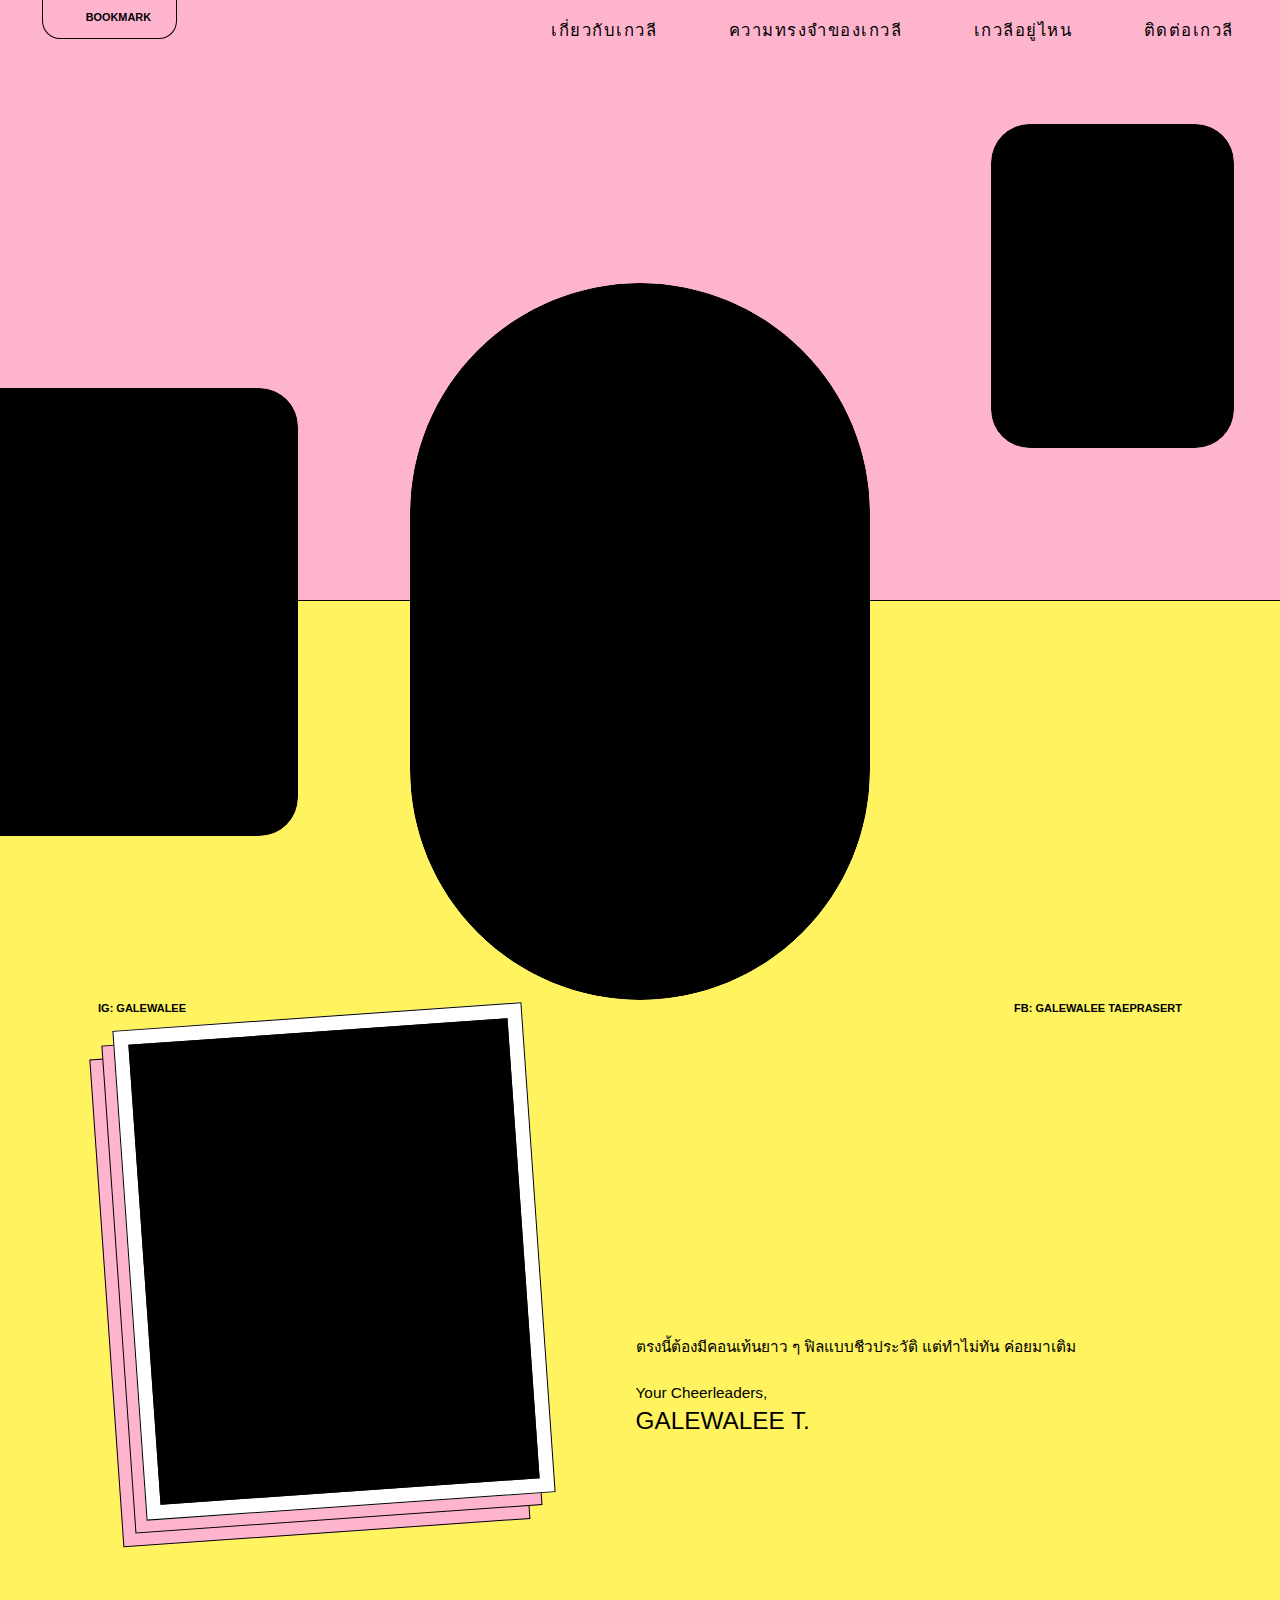
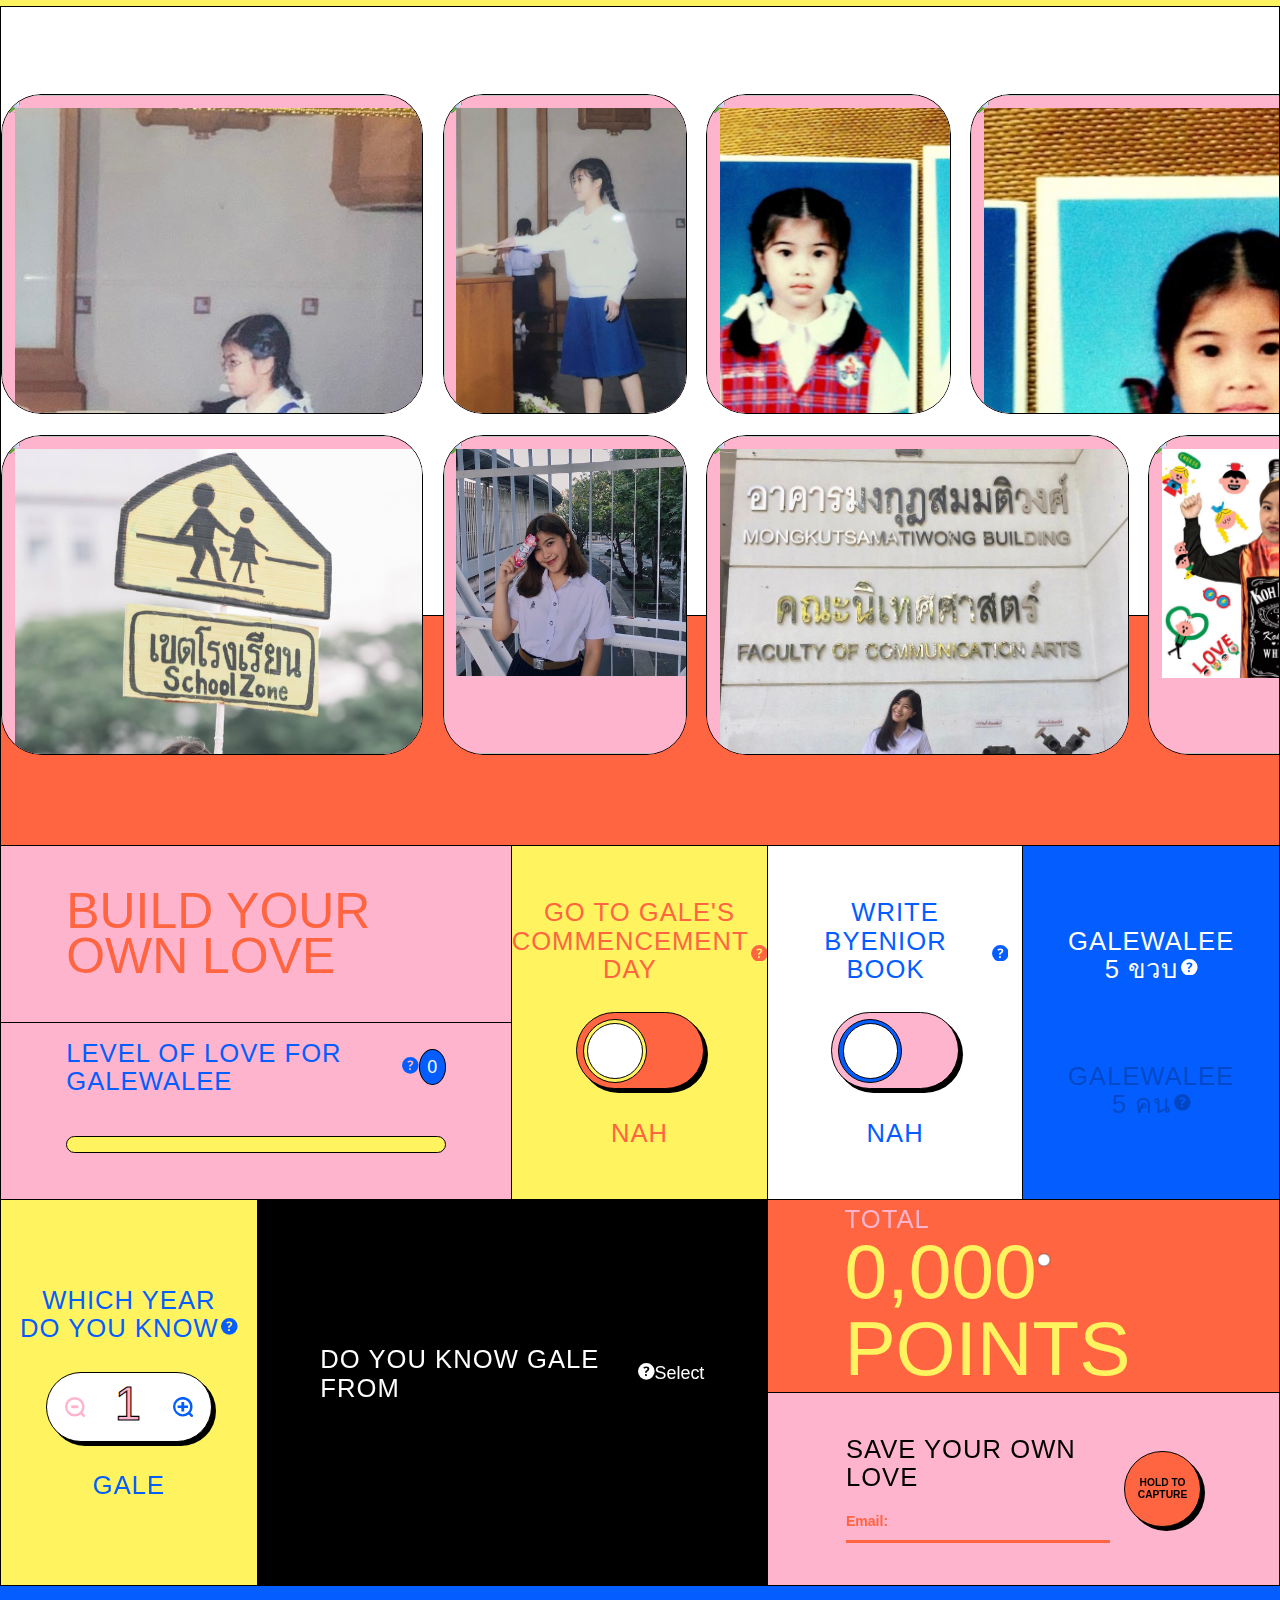
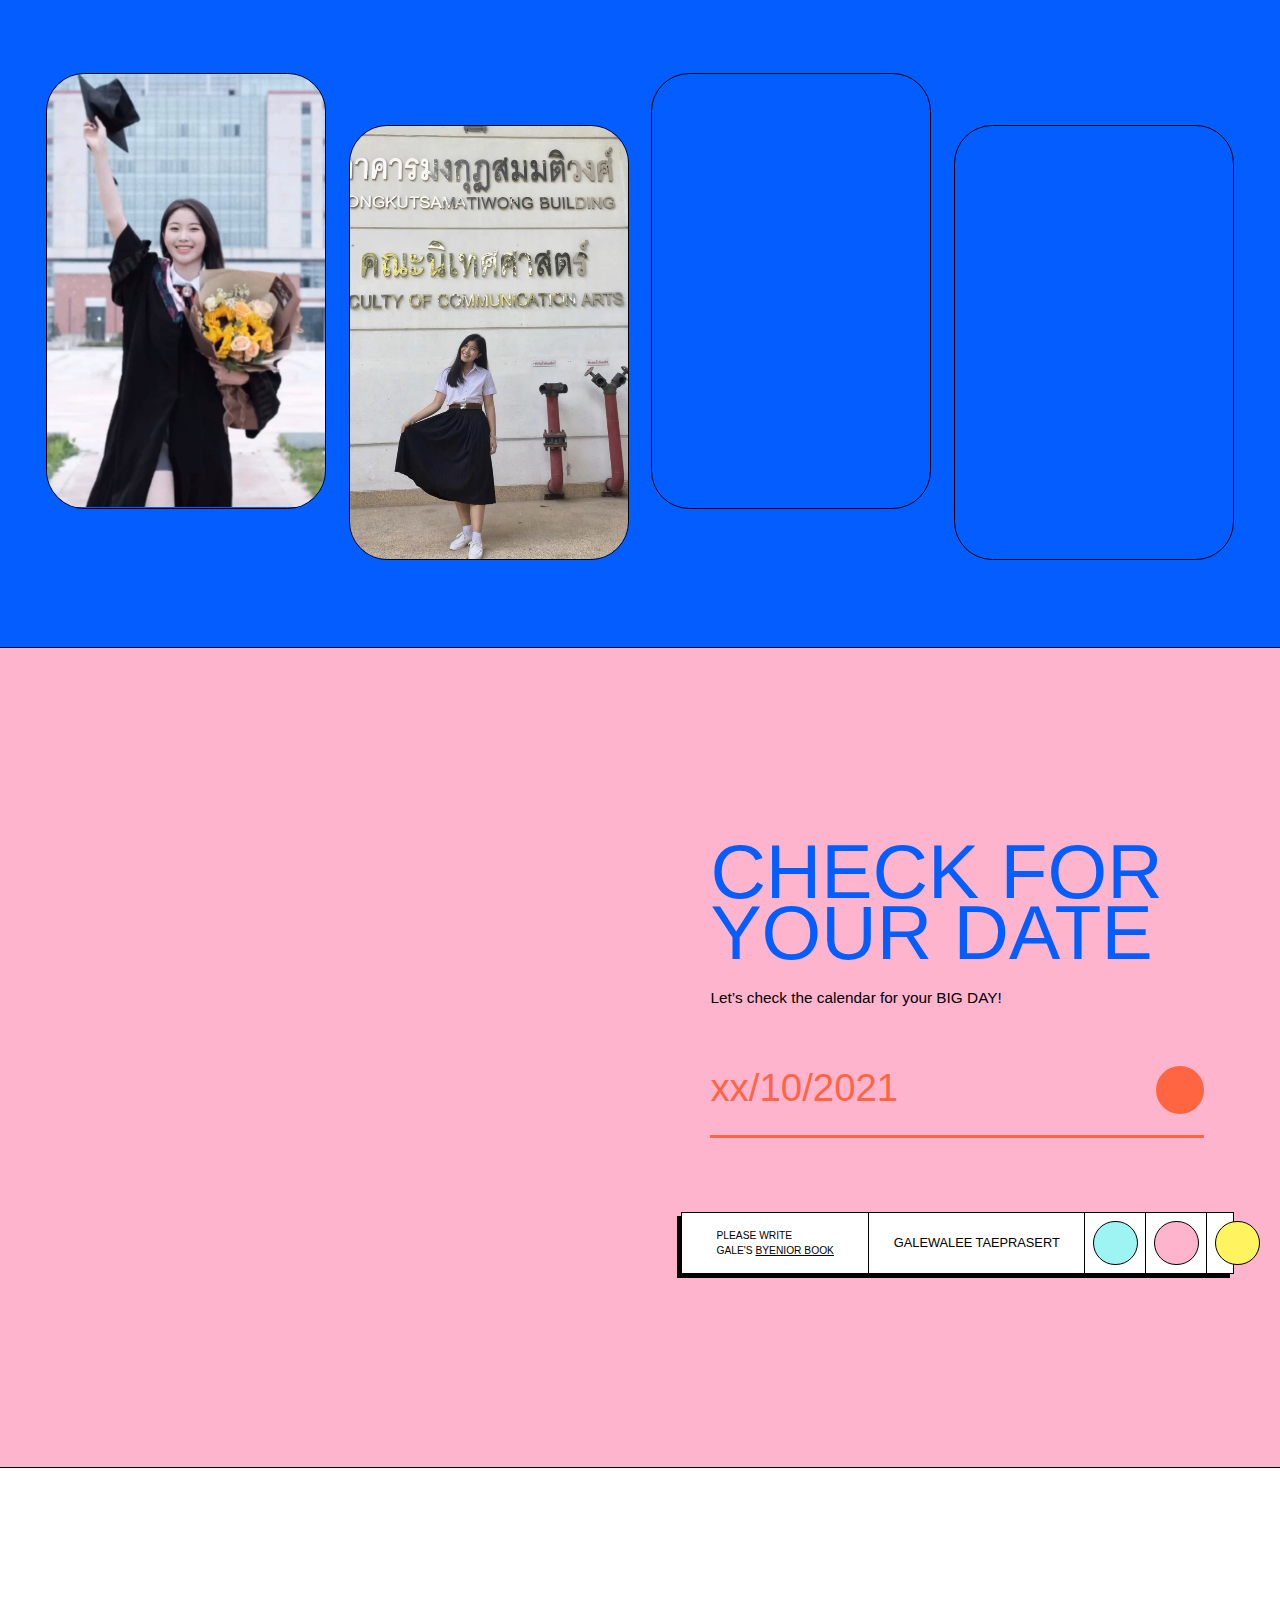
==== index.html @ 0dc47375 "test1" ====
<!DOCTYPE html>
<!-- Last Published: Wed Apr 28 2021 03:55:07 GMT+0000 (Coordinated Universal Time) -->
<html data-wf-domain="mackpouya.webflow.io" data-wf-page="5fc3edc939e45639bd1beaec" data-wf-site="5fc3edc939e45606bb1beaed">
<head>
    <meta charset="utf-8"/>
    <title>GALEWALEE GRADUATION</title>
    <meta content="เนื่องในโอกาสที่เกวลีเรียนจบการศึกษาระดับปริญญาตรี ที่คณะนิเทศศาสตร์ จุฬาลงกรณ์มหาวิทยาลัย" name="description"/>
    <meta content="GALEWALEE GRADUATION" property="og:title"/>
    <meta content="เนื่องในโอกาสที่เกวลีเรียนจบการศึกษาระดับปริญญาตรี ที่คณะนิเทศศาสตร์ จุฬาลงกรณ์มหาวิทยาลัย" property="og:description"/>
    <meta content="https://raw.githubusercontent.com/jamessakda/LANDin.github.io/main/images/Untitled_Artwork%20112.png" property="og:image"/>
    <meta content="GALEWALEE GRADUATION" property="twitter:title"/>
    <meta content="เนื่องในโอกาสที่เกวลีเรียนจบการศึกษาระดับปริญญาตรี ที่คณะนิเทศศาสตร์ จุฬาลงกรณ์มหาวิทยาลัย" property="twitter:description"/>
    <meta content="https://raw.githubusercontent.com/jamessakda/LANDin.github.io/main/images/Untitled_Artwork%20112.png" property="twitter:image"/>
    <meta property="og:type" content="website"/>
    <meta content="summary_large_image" name="twitter:card"/>
    <meta content="width=device-width, initial-scale=1" name="viewport"/>
    <link href="design.css" rel="stylesheet" type="text/css"/>
    <style>
    @media (min-width: 992px) {
        html.w-mod-js: not(.w-mod-ix) [data-w-id="e6bb6f2e-fd36-0c31-70a2-6c9226ccd12c"] {
            -webkit-transform: translate3d(0, 0, 0) scale3d(1.5, 1.5, 1) rotateX(0) rotateY(0) rotateZ(0) skew(0, 0);
            -moz-transform: translate3d(0, 0, 0) scale3d(1.5, 1.5, 1) rotateX(0) rotateY(0) rotateZ(0) skew(0, 0);
            -ms-transform: translate3d(0, 0, 0) scale3d(1.5, 1.5, 1) rotateX(0) rotateY(0) rotateZ(0) skew(0, 0);
            transform: translate3d(0, 0, 0) scale3d(1.5, 1.5, 1) rotateX(0) rotateY(0) rotateZ(0) skew(0, 0);
        }

        html.w-mod-js: not(.w-mod-ix) [data-w-id="cea04d70-2cd3-978a-803d-ed7d4cedb82b"] {
            -webkit-transform: translate3d(0, 0, 0) scale3d(0, 0, 1) rotateX(0) rotateY(0) rotateZ(0) skew(0, 0);
            -moz-transform: translate3d(0, 0, 0) scale3d(0, 0, 1) rotateX(0) rotateY(0) rotateZ(0) skew(0, 0);
            -ms-transform: translate3d(0, 0, 0) scale3d(0, 0, 1) rotateX(0) rotateY(0) rotateZ(0) skew(0, 0);
            transform: translate3d(0, 0, 0) scale3d(0, 0, 1) rotateX(0) rotateY(0) rotateZ(0) skew(0, 0);
        }

        html.w-mod-js: not(.w-mod-ix) [data-w-id="b525270d-e581-4043-2dd4-80e759b1adae"] {
            -webkit-transform: translate3d(0, 0, 0) scale3d(0, 0, 1) rotateX(0) rotateY(0) rotateZ(0) skew(0, 0);
            -moz-transform: translate3d(0, 0, 0) scale3d(0, 0, 1) rotateX(0) rotateY(0) rotateZ(0) skew(0, 0);
            -ms-transform: translate3d(0, 0, 0) scale3d(0, 0, 1) rotateX(0) rotateY(0) rotateZ(0) skew(0, 0);
            transform: translate3d(0, 0, 0) scale3d(0, 0, 1) rotateX(0) rotateY(0) rotateZ(0) skew(0, 0);
        }

        html.w-mod-js: not(.w-mod-ix) [data-w-id="39234a07-65c4-7224-2183-52376e1c9ae4"] {
            -webkit-transform: translate3d(0, 0, 0) scale3d(0, 0, 1) rotateX(0) rotateY(0) rotateZ(-90deg) skew(0, 0);
            -moz-transform: translate3d(0, 0, 0) scale3d(0, 0, 1) rotateX(0) rotateY(0) rotateZ(-90deg) skew(0, 0);
            -ms-transform: translate3d(0, 0, 0) scale3d(0, 0, 1) rotateX(0) rotateY(0) rotateZ(-90deg) skew(0, 0);
            transform: translate3d(0, 0, 0) scale3d(0, 0, 1) rotateX(0) rotateY(0) rotateZ(-90deg) skew(0, 0);
        }

        html.w-mod-js: not(.w-mod-ix) [data-w-id="4a251a7f-2174-b0e0-34bc-b9836bcaca6b"] {
            -webkit-transform: translate3d(0, 0, 0) scale3d(0, 0, 1) rotateX(0) rotateY(0) rotateZ(0) skew(0, 0);
            -moz-transform: translate3d(0, 0, 0) scale3d(0, 0, 1) rotateX(0) rotateY(0) rotateZ(0) skew(0, 0);
            -ms-transform: translate3d(0, 0, 0) scale3d(0, 0, 1) rotateX(0) rotateY(0) rotateZ(0) skew(0, 0);
            transform: translate3d(0, 0, 0) scale3d(0, 0, 1) rotateX(0) rotateY(0) rotateZ(0) skew(0, 0);
        }

        html.w-mod-js: not(.w-mod-ix) [data-w-id="f32dafa6-bb44-1113-3a04-deb92905a472"] {
            -webkit-transform: translate3d(0, 0, 0) scale3d(0, 0, 1) rotateX(0) rotateY(0) rotateZ(0) skew(0, 0);
            -moz-transform: translate3d(0, 0, 0) scale3d(0, 0, 1) rotateX(0) rotateY(0) rotateZ(0) skew(0, 0);
            -ms-transform: translate3d(0, 0, 0) scale3d(0, 0, 1) rotateX(0) rotateY(0) rotateZ(0) skew(0, 0);
            transform: translate3d(0, 0, 0) scale3d(0, 0, 1) rotateX(0) rotateY(0) rotateZ(0) skew(0, 0);
        }

        html.w-mod-js: not(.w-mod-ix) [data-w-id="7dbc3c24-a660-c96f-1516-998dc02a8d87"] {
            -webkit-transform: translate3d(0, 0, 0) scale3d(0, 0, 1) rotateX(0) rotateY(0) rotateZ(0) skew(0, 0);
            -moz-transform: translate3d(0, 0, 0) scale3d(0, 0, 1) rotateX(0) rotateY(0) rotateZ(0) skew(0, 0);
            -ms-transform: translate3d(0, 0, 0) scale3d(0, 0, 1) rotateX(0) rotateY(0) rotateZ(0) skew(0, 0);
            transform: translate3d(0, 0, 0) scale3d(0, 0, 1) rotateX(0) rotateY(0) rotateZ(0) skew(0, 0);
        }

        html.w-mod-js: not(.w-mod-ix) [data-w-id="ee6213fe-53f7-5a62-4999-c7f729e915f8"] {
            width: 100%;
            height: 10em;
        }

        html.w-mod-js: not(.w-mod-ix) [data-w-id="ef6a9dfc-5333-6e64-4e84-963d35ccd0d9"] {
            opacity: 0;
            -webkit-transform: translate3d(0, 10em, 0) scale3d(1, 1, 1) rotateX(0) rotateY(0) rotateZ(0) skew(0, 0);
            -moz-transform: translate3d(0, 10em, 0) scale3d(1, 1, 1) rotateX(0) rotateY(0) rotateZ(0) skew(0, 0);
            -ms-transform: translate3d(0, 10em, 0) scale3d(1, 1, 1) rotateX(0) rotateY(0) rotateZ(0) skew(0, 0);
            transform: translate3d(0, 10em, 0) scale3d(1, 1, 1) rotateX(0) rotateY(0) rotateZ(0) skew(0, 0);
        }

        html.w-mod-js: not(.w-mod-ix) [data-w-id="3d70ecb3-6341-8417-20ee-a13bd72641bd"] {
            opacity: 0;
            -webkit-transform: translate3d(0, 8em, 0) scale3d(1, 1, 1) rotateX(0) rotateY(0) rotateZ(0) skew(0, 0);
            -moz-transform: translate3d(0, 8em, 0) scale3d(1, 1, 1) rotateX(0) rotateY(0) rotateZ(0) skew(0, 0);
            -ms-transform: translate3d(0, 8em, 0) scale3d(1, 1, 1) rotateX(0) rotateY(0) rotateZ(0) skew(0, 0);
            transform: translate3d(0, 8em, 0) scale3d(1, 1, 1) rotateX(0) rotateY(0) rotateZ(0) skew(0, 0);
        }

        html.w-mod-js: not(.w-mod-ix) [data-w-id="b14ba330-ab45-de5e-9fe1-73c27ca0e47f"] {
            opacity: 0;
            -webkit-transform: translate3d(0, 20em, 0) scale3d(1, 1, 1) rotateX(0) rotateY(0) rotateZ(0) skew(0, 0);
            -moz-transform: translate3d(0, 20em, 0) scale3d(1, 1, 1) rotateX(0) rotateY(0) rotateZ(0) skew(0, 0);
            -ms-transform: translate3d(0, 20em, 0) scale3d(1, 1, 1) rotateX(0) rotateY(0) rotateZ(0) skew(0, 0);
            transform: translate3d(0, 20em, 0) scale3d(1, 1, 1) rotateX(0) rotateY(0) rotateZ(0) skew(0, 0);
        }

        html.w-mod-js: not(.w-mod-ix) [data-w-id="b8c094c7-c5ab-bc04-57d5-76f0e8f7d008"] {
            -webkit-transform: translate3d(0, 0, 0) scale3d(1.5, 1.5, 1) rotateX(0) rotateY(0) rotateZ(0) skew(0, 0);
            -moz-transform: translate3d(0, 0, 0) scale3d(1.5, 1.5, 1) rotateX(0) rotateY(0) rotateZ(0) skew(0, 0);
            -ms-transform: translate3d(0, 0, 0) scale3d(1.5, 1.5, 1) rotateX(0) rotateY(0) rotateZ(0) skew(0, 0);
            transform: translate3d(0, 0, 0) scale3d(1.5, 1.5, 1) rotateX(0) rotateY(0) rotateZ(0) skew(0, 0);
        }

        html.w-mod-js: not(.w-mod-ix) [data-w-id="7d7106e1-c7e6-3ad9-0a1e-01d64183241f"] {
            -webkit-transform: translate3d(0, 0, 0) scale3d(1.5, 1.5, 1) rotateX(0) rotateY(0) rotateZ(0) skew(0, 0);
            -moz-transform: translate3d(0, 0, 0) scale3d(1.5, 1.5, 1) rotateX(0) rotateY(0) rotateZ(0) skew(0, 0);
            -ms-transform: translate3d(0, 0, 0) scale3d(1.5, 1.5, 1) rotateX(0) rotateY(0) rotateZ(0) skew(0, 0);
            transform: translate3d(0, 0, 0) scale3d(1.5, 1.5, 1) rotateX(0) rotateY(0) rotateZ(0) skew(0, 0);
        }

        html.w-mod-js: not(.w-mod-ix) [data-w-id="511998aa-9f42-c8b9-60f4-6bb2ab7f7ed4"] {
            -webkit-transform: translate3d(0, 0, 0) scale3d(5, 5, 1) rotateX(0) rotateY(0) rotateZ(0) skew(0, 0);
            -moz-transform: translate3d(0, 0, 0) scale3d(5, 5, 1) rotateX(0) rotateY(0) rotateZ(0) skew(0, 0);
            -ms-transform: translate3d(0, 0, 0) scale3d(5, 5, 1) rotateX(0) rotateY(0) rotateZ(0) skew(0, 0);
            transform: translate3d(0, 0, 0) scale3d(5, 5, 1) rotateX(0) rotateY(0) rotateZ(0) skew(0, 0);
            opacity: 0;
        }

        html.w-mod-js: not(.w-mod-ix) [data-w-id="4fac939a-5902-da68-644b-b5ac42b6b467"] {
            -webkit-transform: translate3d(0em, 0, 0) scale3d(1, 1, 1) rotateX(0) rotateY(0) rotateZ(0) skew(0, 0);
            -moz-transform: translate3d(0em, 0, 0) scale3d(1, 1, 1) rotateX(0) rotateY(0) rotateZ(0) skew(0, 0);
            -ms-transform: translate3d(0em, 0, 0) scale3d(1, 1, 1) rotateX(0) rotateY(0) rotateZ(0) skew(0, 0);
            transform: translate3d(0em, 0, 0) scale3d(1, 1, 1) rotateX(0) rotateY(0) rotateZ(0) skew(0, 0);
        }

        html.w-mod-js: not(.w-mod-ix) [data-w-id="5fce76e1-76b0-0448-6394-a8b5a41e0aaf"] {
            -webkit-transform: translate3d(0, 0, 0) scale3d(1, 1, 1) rotateX(0) rotateY(0) rotateZ(0deg) skew(0, 0);
            -moz-transform: translate3d(0, 0, 0) scale3d(1, 1, 1) rotateX(0) rotateY(0) rotateZ(0deg) skew(0, 0);
            -ms-transform: translate3d(0, 0, 0) scale3d(1, 1, 1) rotateX(0) rotateY(0) rotateZ(0deg) skew(0, 0);
            transform: translate3d(0, 0, 0) scale3d(1, 1, 1) rotateX(0) rotateY(0) rotateZ(0deg) skew(0, 0);
        }

        html.w-mod-js: not(.w-mod-ix) [data-w-id="b7fd06b6-303d-c32f-4094-0fda1a42cd0d"] {
            -webkit-transform: translate3d(0, 0, 0) scale3d(1, 1, 1) rotateX(0) rotateY(0) rotateZ(0deg) skew(0, 0);
            -moz-transform: translate3d(0, 0, 0) scale3d(1, 1, 1) rotateX(0) rotateY(0) rotateZ(0deg) skew(0, 0);
            -ms-transform: translate3d(0, 0, 0) scale3d(1, 1, 1) rotateX(0) rotateY(0) rotateZ(0deg) skew(0, 0);
            transform: translate3d(0, 0, 0) scale3d(1, 1, 1) rotateX(0) rotateY(0) rotateZ(0deg) skew(0, 0);
        }

        html.w-mod-js: not(.w-mod-ix) [data-w-id="b71f1599-9742-ff86-736d-01c16d08b344"] {
            display: block;
            -webkit-transform: translate3d(0, 0em, 0) scale3d(1, 1, 1) rotateX(0) rotateY(0) rotateZ(0) skew(0, 0);
            -moz-transform: translate3d(0, 0em, 0) scale3d(1, 1, 1) rotateX(0) rotateY(0) rotateZ(0) skew(0, 0);
            -ms-transform: translate3d(0, 0em, 0) scale3d(1, 1, 1) rotateX(0) rotateY(0) rotateZ(0) skew(0, 0);
            transform: translate3d(0, 0em, 0) scale3d(1, 1, 1) rotateX(0) rotateY(0) rotateZ(0) skew(0, 0);
        }
    }

    @media (max-width: 767px) and(min-width: 480px) {
        html.w-mod-js: not(.w-mod-ix) [data-w-id="8fbab157-9945-2167-2066-78288986326c"] {
            opacity: 0;
        }

        html.w-mod-js: not(.w-mod-ix) [data-w-id="40248394-9846-4806-2203-9eceebc2cd90"] {
            opacity: 0;
        }
    }

    @media (max-width: 479px) {
        html.w-mod-js: not(.w-mod-ix) [data-w-id="8fbab157-9945-2167-2066-78288986326c"] {
            opacity: 0;
        }

        html.w-mod-js: not(.w-mod-ix) [data-w-id="40248394-9846-4806-2203-9eceebc2cd90"] {
            opacity: 0;
        }
    }
    </style>
    <!--[if lt IE 9]><script src="https://cdnjs.cloudflare.com/ajax/libs/html5shiv/3.7.3/html5shiv.min.js" type="text/javascript"></script><![endif]-->
    <script type="text/javascript">
    !function(o, c) {
        var n = c.documentElement,
            t = " w-mod-";
        n.className += t + "js", ("ontouchstart" in o || o.DocumentTouch && c instanceof DocumentTouch) && (n.className += t + "touch")
    }(window, document);
    </script>
    <link href="Untitled_Artwork 111.png" rel="shortcut icon" type="image/x-icon"/>
    <link href="Untitled_Artwork 111.png" rel="apple-touch-icon"/>
    <script type="text/javascript">
    !function(f, b, e, v, n, t, s) {
        if (f.fbq)
            return;
        n = f.fbq = function() {
            n.callMethod ? n.callMethod.apply(n, arguments) : n.queue.push(arguments)
        };
        if (!f._fbq)
            f._fbq = n;
        n.push = n;
        n.loaded = !0;
        n.version = '2.0';
        n.agent = 'plwebflow';
        n.queue = [];
        t = b.createElement(e);
        t.async = !0;
        t.src = v;
        s = b.getElementsByTagName(e)[0];
        s.parentNode.insertBefore(t, s)
    }(window, document, 'script', 'https://connect.facebook.net/en_US/fbevents.js');
    fbq('init', '1228333064231345');
    fbq('track', 'PageView');
    </script>
    <!-- Global site tag (gtag.js) - Google Analytics -->
    <script async src="https://www.googletagmanager.com/gtag/js?id=G-H7HZFHVRCM"></script>
    <script>
    window.dataLayer = window.dataLayer || [];
    function gtag() {
        dataLayer.push(arguments);
    }
    gtag('js', new Date());

    gtag('config', 'G-H7HZFHVRCM');
    </script>

    <style>
    ::selection {
        background: #000000;
        color: #FFFFFF;
        text-shadow: none;
    }

    @media only screen and (min-width: 992px) {
        .letter {
            opacity: 0;
        }
    }

    .letter {
        display: inline-block;
    }

    .tricksword {
        white-space: nowrap;
    }
    </style>

    <!-- Pinterest Tag -->
    <script>
    !function(e) {
        if (!window.pintrk) {
            window.pintrk = function() {
                window.pintrk.queue.push(Array.prototype.slice.call(arguments))
            };
            var
            n = window.pintrk;
            n.queue = [], n.version = "3.0";
            var
            t = document.createElement("script");
            t.async = !0, t.src = e;
            var
            r = document.getElementsByTagName("script")[0];
            r.parentNode.insertBefore(t, r)
        }
    }("https://s.pinimg.com/ct/core.js");
    pintrk('load', '2614378496935', {
        em: '<user_email_address>'
    });
    pintrk('page');
    </script>
    <noscript>
        <img height="1" width="1" style="display:none;" alt="" src="https://ct.pinterest.com/v3/?event=init&tid=2614378496935&pd[em]=<hashed_email_address>&noscript=1"/>
    </noscript>
    <!-- end Pinterest Tag -->
    <style>
    .work-scale {
        transform: scale(0.95);
    }
    </style>

    <style>
    .eyeball-physics {
        position: fixed;
        width: 100%;
        height: 100%;
        left: 0;
        top: 0;
    }

    .eyeball-sprites {
        pointer-events: none;
    }

    .eyeball {
        background: #FFFFFF;
        border-radius: 100%;
        border: 1.1px solid black;
        /*   box-shadow: inset 0px 0px 30px rgba(0,0,0,1.2); */
        overflow: hidden;
        position: fixed;
        background-position: center;
        background-repeat: no-repeat;
        background-size: 80% auto;
    }

    .eyeball > div {
        background: url();
        background-size: contain;
        height: 100%;
        position: absolute;
        width: 100%;
        z-index: 1;
    }

    .eyeball--0 {
    }

    .eyeball--1 {
    }

    .eyeball--2 {
    }

    .eyeball--3 {
    }

    .eyeball--4 {
    }

    .eyeball--2 > div {
    }

    .eyeball:nth-child(13n + 1) {
        background-color: #F4B8CD;
        background-image: url("https://uploads-ssl.webflow.com/5fc3edc939e45606bb1beaed/5fca900da9a43b9d4efb0d5d_02.svg");
    }

    .eyeball:nth-child(13n + 2) {
        background-color: #FFF460;
        background-image: url("https://uploads-ssl.webflow.com/5fc3edc939e45606bb1beaed/5fca900d40207390ff0be87b_03.svg");
    }

    .eyeball:nth-child(13n + 3) {
        background-color: #9EF3F3;
        background-image: url("https://uploads-ssl.webflow.com/5fc3edc939e45606bb1beaed/5fca900db99a28a176fe8b3d_10.svg");
    }

    .eyeball:nth-child(13n + 4) {
        background-color: #FF6541;
        background-image: url("https://uploads-ssl.webflow.com/5fc3edc939e45606bb1beaed/5fca900e26e82363821f8b9b_04.svg");
    }

    .eyeball:nth-child(13n + 5) {
        background-color: #035DFF;
        background-image: url("https://uploads-ssl.webflow.com/5fc3edc939e45606bb1beaed/5fca900e7813f817b5c7adc6_09.svg");
    }

    .eyeball:nth-child(13n + 6) {
        background-color: #FFFFFF;
        background-image: url("https://uploads-ssl.webflow.com/5fc3edc939e45606bb1beaed/5fca900dc75363503a758233_01.svg");
    }

    .eyeball:nth-child(13n + 7) {
        background-color: #F4B8CD;
        background-image: url("https://uploads-ssl.webflow.com/5fc3edc939e45606bb1beaed/5fca900e7857cc859f24be80_06.svg");
    }

    .eyeball:nth-child(13n + 8) {
        background-color: #FFF460;
        background-image: url("https://uploads-ssl.webflow.com/5fc3edc939e45606bb1beaed/5fca900eb9550a384d28ba3a_07.svg");
    }

    .eyeball:nth-child(13n + 9) {
        background-color: #9EF3F3;
        background-image: url("https://uploads-ssl.webflow.com/5fc3edc939e45606bb1beaed/5fca900ec753639ff9758234_12.svg");
    }

    .eyeball:nth-child(13n + 10) {
        background-color: #FF6541;
        background-image: url("https://uploads-ssl.webflow.com/5fc3edc939e45606bb1beaed/5fca900e3ada0918efdbdbb3_08.svg");
    }

    .eyeball:nth-child(13n + 11) {
        background-color: #035DFF;
        background-image: url("https://uploads-ssl.webflow.com/5fc3edc939e45606bb1beaed/5fca900edd00171075ba3555_13.svg");
    }

    .eyeball:nth-child(13n + 12) {
        background-color: #FFFFFF;
        background-image: url("https://uploads-ssl.webflow.com/5fc3edc939e45606bb1beaed/5fca900eec7e6fbb48dc2cba_05.svg");
    }

    .eyeball:nth-child(13n + 13) {
        background-color: #F4B8CD;
        background-image: url("https://uploads-ssl.webflow.com/5fc3edc939e45606bb1beaed/5fca900e700e8617f5968cd7_11.svg");
    }
    </style>
</head>
<body>
    <div class="audio w-embed">
        <audio id="camera-shoot">
            <source src="http://docs.google.com/uc?export=open&amp;id=1o_XrBN7u1PWiz0ZZEw2ZxmOh10zhvS9d" type="audio/mpeg">
        </audio>

        <audio id="switch-down">
            <source src="http://docs.google.com/uc?export=open&amp;id=1e2jb1oJYNRR8qpJ_utb6dMMUGM0VNS_H" type="audio/mpeg">
        </audio>

        <audio id="switch-up">
            <source src="http://docs.google.com/uc?export=open&amp;id=1xYUyqRf_Hetx7xIbhAvTci6FzFh4YLBH" type="audio/mpeg">
        </audio>

        <audio id="zooming">
            <source src="http://docs.google.com/uc?export=open&amp;id=1mQfFmAN1yD7OLBnUfnmQY4fKuHeFIcJB" type="audio/mpeg">
        </audio>
    </div>
    <div class="overflow">
        <div class="global">
            <div class="html w-embed">
                <style>
                /* Add all your CSS below */

                /* This converts everything that's EM to PX at 1440px & above screen sizes */
                @media only screen and (min-width: 1440px) {
                    body {
                        font-size: 14px;
                    }
                }/* Hero CSS */
                .hero__circle {
                    will-change: transform;
                    animation: hero-circle 30s linear infinite;
                    /* manipulate the speed of the marquee by changing "40s" line above*/
                }

                @keyframes hero-circle {
                    from {
                        transform: rotate(0deg);
                    }

                    to {
                        transform: rotate(360deg);
                    }
                }

                .hero__img1, .hero__img2, .hero__img3, .work__img-wide, .work__img-tall {
                    -webkit-mask-image: -webkit-radial-gradient(white, black);
                }/* About CSS */
                .is--display {
                    -webkit-text-stroke: 2.5px #035dff;
                }/* Work CSS */
                .mobile-scroll::-webkit-scrollbar {
                    display: none;
                }

                @media only screen and (min-width: 992px) {

                    /* animation start */
                    .work__contain.is--top {
                        position: absolute;
                        white-space: nowrap;
                        will-change: transform;
                        animation: marquee-horizontal 60s linear infinite;
                        /* manipulate the speed of the marquee by changing "40s" line above*/
                    }

                    @keyframes marquee-horizontal {
                        from {
                            transform: translateX(0);
                        }

                        to {
                            transform: translateX(-50%);
                        }
                    }

                    .work__contain.is--bottom {
                        position: absolute;
                        white-space: nowrap;
                        will-change: transform;
                        animation: marquee-horizontal-alt 60s linear infinite;
                        /* manipulate the speed of the marquee by changing "40s" line above*/
                    }

                    @keyframes marquee-horizontal-alt {
                        from {
                            transform: translateX(-50%);
                        }

                        to {
                            transform: translateX(0%);
                        }
                    }

                    .work__contain.is--bottom:hover {
                        animation-play-state: paused;
                    }

                    .work__contain.is--top:hover {
                        animation-play-state: paused;
                    }
                }

                @media only screen and (max-width: 991px) {

                    /* animation start */
                    .work__contain.is--top {
                        position: absolute;
                        white-space: nowrap;
                        will-change: transform;
                        animation: marquee-horizontal 40s linear infinite;
                        /* manipulate the speed of the marquee by changing "40s" line above*/
                    }

                    @keyframes marquee-horizontal {
                        from {
                            transform: translateX(0);
                        }

                        to {
                            transform: translateX(-50%);
                        }
                    }

                    .work__contain.is--bottom {
                        position: absolute;
                        white-space: nowrap;
                        will-change: transform;
                        animation: marquee-horizontal-alt 40s linear infinite;
                        /* manipulate the speed of the marquee by changing "40s" line above*/
                    }

                    @keyframes marquee-horizontal-alt {
                        from {
                            transform: translateX(-50%);
                        }

                        to {
                            transform: translateX(0%);
                        }
                    }
                }/* animation end */

                /* Pricing CSS */
                .pricing__photo-number {
                    -webkit-text-stroke: 1.1px black;
                }

                .tricks-final {
                    color: #ffb4ce;
                }

                .map-click, .map-hover, .tooltip__card {
                    pointer-events: none;
                }

                .sticker:active {
                    cursor: grabbing;
                }

                .spacer {
                    pointer-events: none;
                }
                </style>
            </div>
            <div class="bookmark">
                <div class="bookmark__contain">
                    <div class="bookmark__form">
                        <div class="bookmark__form-box w-form">
                            <form id="wf-form-Bookmark-Form" name="wf-form-Bookmark-Form" data-name="Bookmark Form" class="bookmark__form-contain">
                                <div class="bookmark__form-left">
                                    <p class="bookmark__heading">Send this site to yourself</p>
                                    <input type="email" class="bookmark__field w-input" maxlength="256" name="Email-7" data-name="Email 7" placeholder="Email" id="Email-7" required=""/>
                                </div>
                                <input type="submit" value="Send" data-wait="Sending..." class="bookmark__button w-button"/>
                            </form>
                            <div class="success w-form-done">
                                <div class="success__contain">
                                    <div class="success__gif"></div>
                                    <div class="success__text">Email sent!</div>
                                </div>
                            </div>
                            <div class="error w-form-fail">
                                <div>Error! Please try again.</div>
                            </div>
                        </div>
                    </div>
                    <a href="#" class="bookmark__link w-inline-block">
                        <img src="https://uploads-ssl.webflow.com/5fc3edc939e45606bb1beaed/5fca34037fb77b5c544d152c_icon-bookmark.svg" loading="lazy" alt="" class="bookmark__icon"/>
                        <p class="bookmar__text is--main">BookMark</p>
                        <p class="bookmar__text is--close">Close</p>
                    </a>
                </div>
            </div>
            <nav class="nav">
                <div class="container is--nav">
                    <a href="/" aria-current="page" class="nav__logo w-inline-block w--current">
                        <img src="https://raw.githubusercontent.com/jamessakda/LANDin.github.io/main/images/logo-generator-for-a-natural-beauty-brand-2921d.png" loading="lazy" alt="" class="nav__logo-img"/>
                    </a>
                    <div class="nav__menu">
                        <a href="#about" class="nav__link w-inline-block">
                            <img src="https://uploads-ssl.webflow.com/5fc3edc939e45606bb1beaed/5fc5b7daf46a9b00a66bf021_nav-heart.svg" loading="lazy" alt="" class="nav__icon"/>
                            <h6>เกี่ยวกับเกวลี</h6>
                            <div class="nav__link-lottie">
                                <div data-w-id="abb43834-ad32-1bd8-9b46-f4cdfe71a213" data-animation-type="lottie" data-src="https://uploads-ssl.webflow.com/5fc3edc939e45606bb1beaed/5fc5cb14d721934cfd906bad_about-lottie.json" data-loop="0" data-direction="1" data-autoplay="0" data-is-ix2-target="1" data-renderer="svg" data-default-duration="1.3477177666797182" data-duration="0" data-ix2-initial-state="0" class="nav__lottie"></div>
                            </div>
                        </a>
                        <a href="#gallery" class="nav__link w-inline-block">
                            <img src="https://uploads-ssl.webflow.com/5fc3edc939e45606bb1beaed/5fc5b7dace2996029a332c01_nav-star.svg" loading="lazy" alt="" class="nav__icon"/>
                            <h6>ความทรงจำของเกวลี</h6>
                            <div class="nav__link-lottie">
                                <div data-w-id="abb43834-ad32-1bd8-9b46-f4cdfe71a219" data-animation-type="lottie" data-src="https://uploads-ssl.webflow.com/5fc3edc939e45606bb1beaed/5fc5cb14d721934cfd906bad_about-lottie.json" data-loop="0" data-direction="1" data-autoplay="0" data-is-ix2-target="1" data-renderer="svg" data-default-duration="1.3477177666797182" data-duration="0" data-ix2-initial-state="0" class="nav__lottie"></div>
                            </div>
                        </a>
                        <a href="#pricing" class="nav__link w-inline-block">
                            <img src="https://uploads-ssl.webflow.com/5fc3edc939e45606bb1beaed/5fc5b7d9d088cd3b91add7e7_nav-flower.svg" loading="lazy" alt="" class="nav__icon"/>
                            <h6>เกวลีอยู่ไหน</h6>
                            <div class="nav__link-lottie">
                                <div data-w-id="abb43834-ad32-1bd8-9b46-f4cdfe71a21f" data-animation-type="lottie" data-src="https://uploads-ssl.webflow.com/5fc3edc939e45606bb1beaed/5fc5cb14d721934cfd906bad_about-lottie.json" data-loop="0" data-direction="1" data-autoplay="0" data-is-ix2-target="1" data-renderer="svg" data-default-duration="1.3477177666797182" data-duration="0" data-ix2-initial-state="0" class="nav__lottie"></div>
                            </div>
                        </a>
                        <a href="#contact" class="nav__link w-inline-block">
                            <img src="https://uploads-ssl.webflow.com/5fc3edc939e45606bb1beaed/5fc5b7dabad27a31ffba4fc4_nav-shape.svg" loading="lazy" alt="" class="nav__icon"/>
                            <h6>ติดต่อเกวลี</h6>
                            <div class="nav__link-lottie">
                                <div data-w-id="abb43834-ad32-1bd8-9b46-f4cdfe71a225" data-animation-type="lottie" data-src="https://uploads-ssl.webflow.com/5fc3edc939e45606bb1beaed/5fc5cb14d721934cfd906bad_about-lottie.json" data-loop="0" data-direction="1" data-autoplay="0" data-is-ix2-target="1" data-renderer="svg" data-default-duration="1.3477177666797182" data-duration="0" data-ix2-initial-state="0" class="nav__lottie"></div>
                            </div>
                        </a>
                    </div>
                    <div class="nav__icon-link">
                        <div data-w-id="8acb7f19-7f02-5301-6ead-c9d242299956" data-animation-type="lottie" data-src="https://uploads-ssl.webflow.com/5fc3edc939e45606bb1beaed/5fcab232f0bb7134e242d08e_hamburger.json" data-loop="0" data-direction="1" data-autoplay="0" data-is-ix2-target="1" data-renderer="svg" data-default-duration="2.0208333333333335" data-duration="0" data-ix2-initial-state="0" class="nav__hamburger"></div>
                    </div>
                </div>
            </nav>
        </div>

        <section data-w-id="b71f1599-9742-ff86-736d-01c16d08b344" class="section is--loader">
            <div class="container is--loader">
                <div data-w-id="511998aa-9f42-c8b9-60f4-6bb2ab7f7ed4" class="loader__logo">
                    <img src="https://uploads-ssl.webflow.com/5fc3edc939e45606bb1beaed/5fca3db77c4b130e4424115d_load-loop.svg" loading="lazy" data-w-id="4fac939a-5902-da68-644b-b5ac42b6b467" alt="" class="loader__shape3 loader__shapes"/>
                    <img src="https://uploads-ssl.webflow.com/5fc3edc939e45606bb1beaed/5fca3db7250c7358904f8604_load-shape.svg" loading="lazy" data-w-id="5fce76e1-76b0-0448-6394-a8b5a41e0aaf" alt="" class="loader__shape5 loader__shapes"/>
                    <img src="https://uploads-ssl.webflow.com/5fc3edc939e45606bb1beaed/5fca3db78a57051e01b8f99b_load-points.svg" loading="lazy" data-w-id="b7fd06b6-303d-c32f-4094-0fda1a42cd0d" alt="" class="loader__shape6 loader__shapes"/>
                    <img src="https://uploads-ssl.webflow.com/5fc3edc939e45606bb1beaed/5fca3db73b405ef175f4c34c_load-star.svg" loading="lazy" alt="" class="loader__shape4 loader__shapes stars"/>
                    <img src="https://uploads-ssl.webflow.com/5fc3edc939e45606bb1beaed/5fca3db73b405ef175f4c34c_load-star.svg" loading="lazy" alt="" class="loader__star2 loader__shapes stars"/>
                    <img src="https://uploads-ssl.webflow.com/5fc3edc939e45606bb1beaed/5fca3db73b405ef175f4c34c_load-star.svg" loading="lazy" alt="" class="loader__star1 loader__shapes stars"/>
                    <img src="https://raw.githubusercontent.com/jamessakda/LANDin.github.io/main/images/Untitled_Artwork%20111.png" loading="lazy" alt="" class="loader__logo-img"/>
                </div>
            </div>
        </section>
        <section class="section is--hero">
            <div class="container is--hero">
                <div class="hero__title">
                    <h1 class="fade-up tricks">
                        GALEWALEE
                        <br/>
                    </h1>
                    <h1 class="fade-up tricks">GRADUATION</h1>
                </div>
                <div class="hero__photos">
                    <div data-w-id="40248394-9846-4806-2203-9eceebc2cd90" class="hero__small-img-contain is--one">
                        <div data-w-id="ef6a9dfc-5333-6e64-4e84-963d35ccd0d9" class="hero__img1">
                            <div data-w-id="b8c094c7-c5ab-bc04-57d5-76f0e8f7d008" class="hero__fill1"></div>
                        </div>
                    </div>
                    <div class="hero__large-img-contain">
                        <img src="https://uploads-ssl.webflow.com/5fc3edc939e45606bb1beaed/5fc5bd55d088cd01a7ade9a9_hero-star.svg" loading="lazy" data-w-id="f32dafa6-bb44-1113-3a04-deb92905a472" alt="" class="hero__star2"/>
                        <img src="https://uploads-ssl.webflow.com/5fc3edc939e45606bb1beaed/5fc5bd55d088cd01a7ade9a9_hero-star.svg" loading="lazy" data-w-id="4a251a7f-2174-b0e0-34bc-b9836bcaca6b" alt="" class="hero__star3"/>
                        <img src="https://uploads-ssl.webflow.com/5fc3edc939e45606bb1beaed/5fc5bd55d088cd01a7ade9a9_hero-star.svg" loading="lazy" data-w-id="7dbc3c24-a660-c96f-1516-998dc02a8d87" alt="" class="hero__star1"/>
                        <img src="https://uploads-ssl.webflow.com/5fc3edc939e45606bb1beaed/5fc5bd55a881e97f9c0ea6c6_hero-small-shape.svg" loading="lazy" data-w-id="b525270d-e581-4043-2dd4-80e759b1adae" alt="" class="hero__shape2"/>
                        <img src="https://uploads-ssl.webflow.com/5fc3edc939e45606bb1beaed/5fc5bd55289f5713c1684ca5_hero-large-shape.svg" loading="lazy" data-w-id="39234a07-65c4-7224-2183-52376e1c9ae4" alt="" class="hero__shape1"/>
                        <div data-w-id="b14ba330-ab45-de5e-9fe1-73c27ca0e47f" class="hero__img2">
                            <div data-w-id="7d7106e1-c7e6-3ad9-0a1e-01d64183241f" class="hero__fill2"></div>
                        </div>
                    </div>
                    <div data-w-id="8fbab157-9945-2167-2066-78288986326c" class="hero__small-img-contain is--two">
                        <div data-w-id="3d70ecb3-6341-8417-20ee-a13bd72641bd" class="hero__img3">
                            <div data-w-id="e6bb6f2e-fd36-0c31-70a2-6c9226ccd12c" class="hero__fill3"></div>
                        </div>
                    </div>
                    <div data-w-id="cea04d70-2cd3-978a-803d-ed7d4cedb82b" class="hero__circle-contain">
                        <div class="hero__circle"></div>
                    </div>
                </div>
                <div data-w-id="ee6213fe-53f7-5a62-4999-c7f729e915f8" class="hero__bottom"></div>
            </div>
        </section>
        <div class="show-bookmark">
            <section class="section is--about">
                <div id="about" class="container is--about">
                    <div class="about__dots">
                        <div class="about__top-contain">
                            <img src="https://uploads-ssl.webflow.com/5fc3edc939e45606bb1beaed/5fc5c4621ecf2d69372037fb_about-shape.svg" loading="lazy" alt="" class="about__top-icon"/>
                            <p class="about__top-text">IG: galewalee</p>
                        </div>
                        <div class="about__top-contain">
                            <p class="about__top-text">FB: Galewalee Taeprasert</p>
                            <img src="https://uploads-ssl.webflow.com/5fc3edc939e45606bb1beaed/5fc5c4621ecf2d69372037fb_about-shape.svg" loading="lazy" alt="" class="about__top-icon"/>
                        </div>
                    </div>
                    <div class="about__contain">
                        <a href="#" class="lightbox-link w-inline-block w-lightbox">
                            <script type="application/json" class="w-json">{
                              "items": [
                                {
                                  "type": "video",
                                  "originalUrl": "https://www.youtube.com/watch?v=eAqKgAoh_YE",
                                  "url": "https://www.youtube.com/watch?v=eAqKgAoh_YE",
                                  "html": "<iframe class=\"embedly-embed\" src=\"//cdn.embedly.com/widgets/media.html?src=https%3A%2F%2Fwww.youtube.com%2Fembed%2FeAqKgAoh_YE%3Ffeature%3Doembed&display_name=YouTube&url=https%3A%2F%2Fwww.youtube.com%2Fwatch%3Fv%3DeAqKgAoh_YE&image=https%3A%2F%2Fi.ytimg.com%2Fvi%2FeAqKgAoh_YE%2Fhqdefault.jpg&key=96f1f04c5f4143bcb0f2e68c87d65feb&type=text%2Fhtml&schema=youtube\" width=\"940\" height=\"528\" scrolling=\"no\" title=\"YouTube embed\" frameborder=\"0\" allow=\"autoplay; fullscreen\" allowfullscreen=\"true\"></iframe>",
                                  "thumbnailUrl": "https://i.ytimg.com/vi/eAqKgAoh_YE/hqdefault.jpg",
                                  "width": 940,
                                  "height": 528
                                }
                              ]
                            }</script>
                        </a>
                        <div class="about__left">
                            <div class="about__img">
                                <div class="about__img-shadow is--2"></div>
                                <div href="#gallery" class="about__photo">
                                    <div data-w-id="47a5cb4c-a033-5576-a6c8-2c2cec20b785" data-animation-type="lottie" data-src="https://uploads-ssl.webflow.com/5fc3edc939e45606bb1beaed/5fc7bfc4d0039d7778d41875_mack-pouya-lottie.json" data-loop="0" data-direction="1" data-autoplay="0" data-is-ix2-target="1" data-renderer="svg" data-default-duration="0.65" data-duration="0" class="about__photo-lottie"></div>
                                    <div data-poster-url="https://raw.githubusercontent.com/jamessakda/LANDin.github.io/main/images/IMG_2441.jpg"  data-autoplay="true" data-loop="true" data-wf-ignore="true" class="about__video w-background-video w-background-video-atom">
                                        <video autoplay="" loop="" style="background-image:url(&quot;https://raw.githubusercontent.com/jamessakda/LANDin.github.io/main/images/IMG_2441.jpg&quot;)" muted="" playsinline="" data-wf-ignore="true" data-object-fit="cover">
                                            <source src="Untitled_Artwork_3.mp4" data-wf-ignore="true"/>
                                        </video>
                                    </div>
                                </div>
                                <div class="about__img-content">
                                    <p>P.S. Did we mention we take really rad photos?</p>
                                    <div class="about__img-text">
                                        <h5>Check out our video</h5>
                                        <div class="about__arrow">
                                            <div class="svg w-embed">
                                                <svg id="Layer_1" data-name="Layer 1" xmlns="http://www.w3.org/2000/svg" viewBox="0 0 43.67 43.6">
                                                    <defs>
                                                        <style>
                                                        .cls-1 {
                                                            fill: currentColor;
                                                        }
                                                        </style>
                                                    </defs>
                                                    <path id="Path_1426" data-name="Path 1426" class="cls-1" d="M40.93,2.06l3.53,4.07C34.84,18.68,40,44.51,40,44.51l-9.5.17C26.52,30.31,35,12.15,35,12.15s-9.61,11-15.31,16L7.81,38.48l-4-4.66L15.68,23.46c5.7-4.95,18-12.93,18-12.93S14.46,16.44.79,10.47l1.5-9.39S27.15,9.84,40.93,2.06Z" transform="translate(-0.79 -1.08)"/>
                                                </svg>
                                            </div>
                                        </div>
                                    </div>
                                </div>
                                <div class="about__img-shadow"></div>
                            </div>
                        </div>
                        <div class="about__right">
                            <div data-w-id="17da3d36-4f8f-5733-25e7-ca08fb36c5ae" data-animation-type="lottie" data-src="https://uploads-ssl.webflow.com/5fc3edc939e45606bb1beaed/5fc5cb14d721934cfd906bad_about-lottie.json" data-loop="0" data-direction="1" data-autoplay="0" data-is-ix2-target="1" data-renderer="svg" data-default-duration="1.3477177666797182" data-duration="0" data-ix2-initial-state="0" class="about__lottie"></div>
                            <h2 class="is--display tricks">
                                HI
                                <br/>
                            </h2>
                            <h2 class="is--display tricks">THERE!</h2>
                            <div class="about__content">
                                <p>
                                    ตรงนี้ต้องมีคอนเท้นยาว ๆ ฟิลแบบชีวประวัติ แต่ทำไม่ทัน ค่อยมาเติม
                                    <br/>
                                    <br/>
                                    Your Cheerleaders,
                                </p>
                                <h5>Galewalee T.</h5>
                                <img src="https://uploads-ssl.webflow.com/5fc3edc939e45606bb1beaed/5fc5c64bb60ec78533642076_about-star.svg" loading="lazy" alt="" class="about__star"/>
                                <img src="https://uploads-ssl.webflow.com/5fc3edc939e45606bb1beaed/5fc5c64ba881e9eab30ec030_about-ring.svg" loading="lazy" alt="" class="about__ring"/>
                            </div>
                        </div>
                    </div>
                    <div class="about__dots is--bottom">
                        <div class="about__top-contain">
                            <img src="https://uploads-ssl.webflow.com/5fc3edc939e45606bb1beaed/5fc5c4621ecf2d69372037fb_about-shape.svg" loading="lazy" alt="" class="about__top-icon"/>
                        </div>
                        <div class="about__top-contain">
                            <img src="https://uploads-ssl.webflow.com/5fc3edc939e45606bb1beaed/5fc5c4621ecf2d69372037fb_about-shape.svg" loading="lazy" alt="" class="about__top-icon"/>
                        </div>
                    </div>
                </div>
            </section>
            <section class="section is--work">
                <div id="gallery" class="container is--work">
                    <div class="mobile-scroll">
                        <div class="work__row is--top-row">
                            <div class="work__contain is--top">
                                <div class="work__wrap w-dyn-list">
                                    <div role="list" class="work__list w-dyn-items">
                                        <div role="listitem" class="work__item w-dyn-item">
                                            <div class="work__img-wide">
                                                <div class="pin w-embed">
                                                    <a data-pin-do="buttonPin" data-pin-tall="true" data-pin-round="true" href="https://raw.githubusercontent.com/jamessakda/LANDin.github.io/main/images/IMG_2028.jpg">
                                                        <img src="IMG_2028.jpg"/>
                                                    </a>
                                                </div>
                                                <img loading="lazy" src="https://raw.githubusercontent.com/jamessakda/LANDin.github.io/main/images/IMG_2028.jpg" alt="" sizes="(max-width: 767px) 85vw, 33vw" srcset="https://raw.githubusercontent.com/jamessakda/LANDin.github.io/main/images/IMG_2028.jpg 1080w, https://raw.githubusercontent.com/jamessakda/LANDin.github.io/main/images/IMG_2028.jpg 1600w, https://raw.githubusercontent.com/jamessakda/LANDin.github.io/main/images/IMG_2028.jpg 2000w, https://raw.githubusercontent.com/jamessakda/LANDin.github.io/main/images/IMG_2028.jpg 2600w, https://raw.githubusercontent.com/jamessakda/LANDin.github.io/main/images/IMG_2028.jpg 3184w" class="full-image"/>
                                            </div>
                                            <div class="work__img-tall w-condition-invisible">
                                                <div class="pin w-embed">
                                                    <a data-pin-do="buttonPin" data-pin-tall="true" data-pin-round="true" href="https://www.pinterest.com/pin/672091944369876886/">
                                                        <img src="IMG_2028.jpg"/>
                                                    </a>
                                                </div>
                                                <img loading="lazy" src="https://raw.githubusercontent.com/jamessakda/LANDin.github.io/main/images/IMG_2028.jpg" alt="" sizes="100vw" srcset="https://raw.githubusercontent.com/jamessakda/LANDin.github.io/main/images/IMG_2028.jpg 1080w, https://raw.githubusercontent.com/jamessakda/LANDin.github.io/main/images/IMG_2028.jpg 1600w, https://raw.githubusercontent.com/jamessakda/LANDin.github.io/main/images/IMG_2028.jpg 2000w, https://raw.githubusercontent.com/jamessakda/LANDin.github.io/main/images/IMG_2028.jpg 2600w, https://raw.githubusercontent.com/jamessakda/LANDin.github.io/main/images/IMG_2028.jpg 3184w" class="full-image"/>
                                            </div>
                                        </div>
                                        <div role="listitem" class="work__item w-dyn-item">
                                            <div class="work__img-wide w-condition-invisible">
                                                <div class="pin w-embed">
                                                    <a data-pin-do="buttonPin" data-pin-tall="true" data-pin-round="true" href="https://raw.githubusercontent.com/jamessakda/LANDin.github.io/main/images/IMG_2029.jpg">
                                                        <img src="IMG_2029.jpg"/>
                                                    </a>
                                                </div>
                                                <img loading="lazy" src="https://raw.githubusercontent.com/jamessakda/LANDin.github.io/main/images/IMG_2029.jpg" alt="" sizes="(max-width: 767px) 85vw, 33vw" srcset="https://raw.githubusercontent.com/jamessakda/LANDin.github.io/main/images/IMG_2029.jpg 800w, https://raw.githubusercontent.com/jamessakda/LANDin.github.io/main/images/IMG_2029.jpg 1080w, https://raw.githubusercontent.com/jamessakda/LANDin.github.io/main/images/IMG_2029.jpg 1600w, https://raw.githubusercontent.com/jamessakda/LANDin.github.io/main/images/IMG_2029.jpg 2000w, https://raw.githubusercontent.com/jamessakda/LANDin.github.io/main/images/IMG_2029.jpg 2600w, https://raw.githubusercontent.com/jamessakda/LANDin.github.io/main/images/IMG_2029.jpg 3200w, https://raw.githubusercontent.com/jamessakda/LANDin.github.io/main/images/IMG_2029.jpg 3649w" class="full-image"/>
                                            </div>
                                            <div class="work__img-tall">
                                                <div class="pin w-embed">
                                                    <a data-pin-do="buttonPin" data-pin-tall="true" data-pin-round="true" href="https://www.pinterest.com/pin/672091944369876886/">
                                                        <img src="IMG_2029.jpg"/>
                                                    </a>
                                                </div>
                                                <img loading="lazy" src="https://raw.githubusercontent.com/jamessakda/LANDin.github.io/main/images/IMG_2029.jpg" alt="" sizes="100vw" srcset="https://raw.githubusercontent.com/jamessakda/LANDin.github.io/main/images/IMG_2029.jpg 800w, https://raw.githubusercontent.com/jamessakda/LANDin.github.io/main/images/IMG_2029.jpg 1080w, https://raw.githubusercontent.com/jamessakda/LANDin.github.io/main/images/IMG_2029.jpg 1600w, https://raw.githubusercontent.com/jamessakda/LANDin.github.io/main/images/IMG_2029.jpg 2000w, https://raw.githubusercontent.com/jamessakda/LANDin.github.io/main/images/IMG_2029.jpg 2600w, https://raw.githubusercontent.com/jamessakda/LANDin.github.io/main/images/IMG_2029.jpg 3200w, https://raw.githubusercontent.com/jamessakda/LANDin.github.io/main/images/IMG_2029.jpg 3649w" class="full-image"/>
                                            </div>
                                        </div>
                                        <div role="listitem" class="work__item w-dyn-item">
                                            <div class="work__img-wide w-condition-invisible">
                                                <div class="pin w-embed">
                                                    <a data-pin-do="buttonPin" data-pin-tall="true" data-pin-round="true" href="https://raw.githubusercontent.com/jamessakda/LANDin.github.io/main/images/IMG_2460.jpg">
                                                        <img src="IMG_2460.jpg"/>
                                                    </a>
                                                </div>
                                                <img loading="lazy" src="https://raw.githubusercontent.com/jamessakda/LANDin.github.io/main/images/IMG_2460.jpg" alt="" sizes="(max-width: 767px) 85vw, 33vw" srcset="https://raw.githubusercontent.com/jamessakda/LANDin.github.io/main/images/IMG_2460.jpg 500w, https://raw.githubusercontent.com/jamessakda/LANDin.github.io/main/images/IMG_2460.jpg 800w, https://raw.githubusercontent.com/jamessakda/LANDin.github.io/main/images/IMG_2460.jpg 1080w, https://raw.githubusercontent.com/jamessakda/LANDin.github.io/main/images/IMG_2460.jpg 1600w, https://raw.githubusercontent.com/jamessakda/LANDin.github.io/main/images/IMG_2460.jpg 2000w, https://raw.githubusercontent.com/jamessakda/LANDin.github.io/main/images/IMG_2460.jpg 2600w, https://raw.githubusercontent.com/jamessakda/LANDin.github.io/main/images/IMG_2460.jpg 3200w, https://raw.githubusercontent.com/jamessakda/LANDin.github.io/main/images/IMG_2460.jpg 3649w" class="full-image"/>
                                            </div>
                                            <div class="work__img-tall">
                                                <div class="pin w-embed">
                                                    <a data-pin-do="buttonPin" data-pin-tall="true" data-pin-round="true" href="https://www.pinterest.com/pin/672091944369876886/">
                                                        <img src="IMG_2460.jpg"/>
                                                    </a>
                                                </div>
                                                <img loading="lazy" src="https://raw.githubusercontent.com/jamessakda/LANDin.github.io/main/images/IMG_2460.jpg" alt="" sizes="100vw" srcset="https://raw.githubusercontent.com/jamessakda/LANDin.github.io/main/images/IMG_2460.jpg 500w, https://raw.githubusercontent.com/jamessakda/LANDin.github.io/main/images/IMG_2460.jpg 800w, https://raw.githubusercontent.com/jamessakda/LANDin.github.io/main/images/IMG_2460.jpg 1080w, https://raw.githubusercontent.com/jamessakda/LANDin.github.io/main/images/IMG_2460.jpg 1600w, https://raw.githubusercontent.com/jamessakda/LANDin.github.io/main/images/IMG_2460.jpg 2000w, https://raw.githubusercontent.com/jamessakda/LANDin.github.io/main/images/IMG_2460.jpg 2600w, https://raw.githubusercontent.com/jamessakda/LANDin.github.io/main/images/IMG_2460.jpg 3200w, https://raw.githubusercontent.com/jamessakda/LANDin.github.io/main/images/IMG_2460.jpg 3649w" class="full-image"/>
                                            </div>
                                        </div>
                                        <div role="listitem" class="work__item w-dyn-item">
                                            <div class="work__img-wide">
                                                <div class="pin w-embed">
                                                    <a data-pin-do="buttonPin" data-pin-tall="true" data-pin-round="true" href="https://raw.githubusercontent.com/jamessakda/LANDin.github.io/main/images/IMG_2461.jpg">
                                                        <img src="IMG_2461.jpg"/>
                                                    </a>
                                                </div>
                                                <img loading="lazy" src="https://raw.githubusercontent.com/jamessakda/LANDin.github.io/main/images/IMG_2461.jpg" alt="" sizes="(max-width: 767px) 85vw, 33vw" srcset="https://raw.githubusercontent.com/jamessakda/LANDin.github.io/main/images/IMG_2461.jpg 1080w, https://raw.githubusercontent.com/jamessakda/LANDin.github.io/main/images/IMG_2461.jpg 1600w, https://raw.githubusercontent.com/jamessakda/LANDin.github.io/main/images/IMG_2461.jpg 2000w, https://raw.githubusercontent.com/jamessakda/LANDin.github.io/main/images/IMG_2461.jpg 2600w, https://raw.githubusercontent.com/jamessakda/LANDin.github.io/main/images/IMG_2461.jpg 3200w, https://raw.githubusercontent.com/jamessakda/LANDin.github.io/main/images/IMG_2461.jpg 4849w" class="full-image"/>
                                            </div>
                                            <div class="work__img-tall w-condition-invisible">
                                                <div class="pin w-embed">
                                                    <a data-pin-do="buttonPin" data-pin-tall="true" data-pin-round="true" href="https://raw.githubusercontent.com/jamessakda/LANDin.github.io/main/images/IMG_2461.jpg">
                                                        <img src="IMG_2461.jpg"/>
                                                    </a>
                                                </div>
                                                <img loading="lazy" src="https://raw.githubusercontent.com/jamessakda/LANDin.github.io/main/images/IMG_2461.jpg" alt="" sizes="100vw" srcset="https://raw.githubusercontent.com/jamessakda/LANDin.github.io/main/images/IMG_2461.jpg 1080w, https://raw.githubusercontent.com/jamessakda/LANDin.github.io/main/images/IMG_2461.jpg 1600w, https://raw.githubusercontent.com/jamessakda/LANDin.github.io/main/images/IMG_2461.jpg 2000w, https://raw.githubusercontent.com/jamessakda/LANDin.github.io/main/images/IMG_2461.jpg 2600w, https://raw.githubusercontent.com/jamessakda/LANDin.github.io/main/images/IMG_2461.jpg 3200w, https://raw.githubusercontent.com/jamessakda/LANDin.github.io/main/images/IMG_2461.jpg 4849w" class="full-image"/>
                                            </div>
                                        </div>
                                        <div role="listitem" class="work__item w-dyn-item">
                                            <div class="work__img-wide w-condition-invisible">
                                                <div class="pin w-embed">
                                                    <a data-pin-do="buttonPin" data-pin-tall="true" data-pin-round="true" href="https://raw.githubusercontent.com/jamessakda/LANDin.github.io/main/images/IMG_2438.JPG">
                                                        <img src="IMG_2438.JPG"/>
                                                    </a>
                                                </div>
                                                <img loading="lazy" src="https://raw.githubusercontent.com/jamessakda/LANDin.github.io/main/images/IMG_2438.JPG" alt="" sizes="(max-width: 767px) 85vw, 33vw" srcset="https://raw.githubusercontent.com/jamessakda/LANDin.github.io/main/images/IMG_2438.JPG 1080w, https://raw.githubusercontent.com/jamessakda/LANDin.github.io/main/images/IMG_2438.JPG 1600w, https://raw.githubusercontent.com/jamessakda/LANDin.github.io/main/images/IMG_2438.JPG 2000w, https://raw.githubusercontent.com/jamessakda/LANDin.github.io/main/images/IMG_2438.JPG 2600w, https://raw.githubusercontent.com/jamessakda/LANDin.github.io/main/images/IMG_2438.JPG 3200w, https://raw.githubusercontent.com/jamessakda/LANDin.github.io/main/images/IMG_2438.JPG 3649w" class="full-image"/>
                                            </div>
                                            <div class="work__img-tall">
                                                <div class="pin w-embed">
                                                    <a data-pin-do="buttonPin" data-pin-tall="true" data-pin-round="true" href="https://www.pinterest.com/pin/672091944369876886/">
                                                        <img src="IMG_2438.JPG"/>
                                                    </a>
                                                </div>
                                                <img loading="lazy" src="https://raw.githubusercontent.com/jamessakda/LANDin.github.io/main/images/IMG_2438.JPG" alt="" sizes="100vw" srcset="https://raw.githubusercontent.com/jamessakda/LANDin.github.io/main/images/IMG_2438.JPG 1080w, https://raw.githubusercontent.com/jamessakda/LANDin.github.io/main/images/IMG_2438.JPG 1600w, https://raw.githubusercontent.com/jamessakda/LANDin.github.io/main/images/IMG_2438.JPG 2000w, https://raw.githubusercontent.com/jamessakda/LANDin.github.io/main/images/IMG_2438.JPG 2600w, https://raw.githubusercontent.com/jamessakda/LANDin.github.io/main/images/IMG_2438.JPG 3200w, https://raw.githubusercontent.com/jamessakda/LANDin.github.io/main/images/IMG_2438.JPG 3649w" class="full-image"/>
                                            </div>
                                        </div>
                                    </div>
                                </div>
                                <div class="work__wrap w-dyn-list">
                                    <div role="list" class="work__list w-dyn-items">
                                        <div role="listitem" class="work__item w-dyn-item">
                                            <div class="work__img-wide">
                                                <div class="pin w-embed">
                                                    <a data-pin-do="buttonPin" data-pin-tall="true" data-pin-round="true" href="https://raw.githubusercontent.com/jamessakda/LANDin.github.io/main/images/4people.jpg">
                                                        <img src="4peeps.jpg"/>
                                                    </a>
                                                </div>
                                                <img loading="lazy" src="https://raw.githubusercontent.com/jamessakda/LANDin.github.io/main/images/4people.jpg" alt="" sizes="(max-width: 767px) 85vw, 33vw" srcset="https://raw.githubusercontent.com/jamessakda/LANDin.github.io/main/images/4people.jpg 1080w, https://raw.githubusercontent.com/jamessakda/LANDin.github.io/main/images/4people.jpg 1600w, https://raw.githubusercontent.com/jamessakda/LANDin.github.io/main/images/4people.jpg 2000w, https://raw.githubusercontent.com/jamessakda/LANDin.github.io/main/images/4people.jpg 2600w, https://raw.githubusercontent.com/jamessakda/LANDin.github.io/main/images/4people.jpg 3184w" class="full-image"/>
                                            </div>
                                            <div class="work__img-tall w-condition-invisible">
                                                <div class="pin w-embed">
                                                    <a data-pin-do="buttonPin" data-pin-tall="true" data-pin-round="true" href="https://www.pinterest.com/pin/672091944369876886/">
                                                        <img src="4peeps.jpg"/>
                                                    </a>
                                                </div>
                                                <img loading="lazy" src="https://raw.githubusercontent.com/jamessakda/LANDin.github.io/main/images/4people.jpg" alt="" sizes="100vw" srcset="https:/-wedding-312%20(1)-p-1080.jpeg 1080w, https://raw.githubusercontent.com/jamessakda/LANDin.github.io/main/images/4people.jpg 1600w, https://raw.githubusercontent.com/jamessakda/LANDin.github.io/main/images/4people.jpg 2000w, https://raw.githubusercontent.com/jamessakda/LANDin.github.io/main/images/4people.jpg 2600w, https://raw.githubusercontent.com/jamessakda/LANDin.github.io/main/images/4people.jpg 3184w" class="full-image"/>
                                            </div>
                                        </div>
                                        <div role="listitem" class="work__item w-dyn-item">
                                            <div class="work__img-wide w-condition-invisible">
                                                <div class="pin w-embed">
                                                    <a data-pin-do="buttonPin" data-pin-tall="true" data-pin-round="true" href="https://raw.githubusercontent.com/jamessakda/LANDin.github.io/main/images/IMG_2458.jpg">
                                                        <img src="IMG_2458.jpg"/>
                                                    </a>
                                                </div>
                                                <img loading="lazy" src="https://raw.githubusercontent.com/jamessakda/LANDin.github.io/main/images/IMG_2458.jpg" alt="" sizes="(max-width: 767px) 85vw, 33vw" srcset="https://raw.githubusercontent.com/jamessakda/LANDin.github.io/main/images/IMG_2458.jpg 800w, https://raw.githubusercontent.com/jamessakda/LANDin.github.io/main/images/IMG_2458.jpg 1080w, https://raw.githubusercontent.com/jamessakda/LANDin.github.io/main/images/IMG_2458.jpg 1600w, https://raw.githubusercontent.com/jamessakda/LANDin.github.io/main/images/IMG_2458.jpg 2000w, https://raw.githubusercontent.com/jamessakda/LANDin.github.io/main/images/IMG_2458.jpg 2600w, https://raw.githubusercontent.com/jamessakda/LANDin.github.io/main/images/IMG_2458.jpg 3200w, https://raw.githubusercontent.com/jamessakda/LANDin.github.io/main/images/IMG_2458.jpg 3649w" class="full-image"/>
                                            </div>
                                            <div class="work__img-tall">
                                                <div class="pin w-embed">
                                                    <a data-pin-do="buttonPin" data-pin-tall="true" data-pin-round="true" href="https://www.pinterest.com/pin/672091944369876886/">
                                                        <img src="IMG_2458.jpg"/>
                                                    </a>
                                                </div>
                                                <img loading="lazy" src="https://raw.githubusercontent.com/jamessakda/LANDin.github.io/main/images/IMG_2458.jpg" alt="" sizes="100vw" srcset="https://raw.githubusercontent.com/jamessakda/LANDin.github.io/main/images/IMG_2458.jpg 800w, https://raw.githubusercontent.com/jamessakda/LANDin.github.io/main/images/IMG_2458.jpg 1080w, https://raw.githubusercontent.com/jamessakda/LANDin.github.io/main/images/IMG_2458.jpg 1600w, https://raw.githubusercontent.com/jamessakda/LANDin.github.io/main/images/IMG_2458.jpg 2000w, https://raw.githubusercontent.com/jamessakda/LANDin.github.io/main/images/IMG_2458.jpg 2600w, https://raw.githubusercontent.com/jamessakda/LANDin.github.io/main/images/IMG_2458.jpg 3200w, https://raw.githubusercontent.com/jamessakda/LANDin.github.io/main/images/IMG_2458.jpg 3649w" class="full-image"/>
                                            </div>
                                        </div>
                                        <div role="listitem" class="work__item w-dyn-item">
                                            <div class="work__img-wide w-condition-invisible">
                                                <div class="pin w-embed">
                                                    <a data-pin-do="buttonPin" data-pin-tall="true" data-pin-round="true" href="https://raw.githubusercontent.com/jamessakda/LANDin.github.io/main/images/IMG_2456.jpg">
                                                        <img src="IMG_2456.jpg"/>
                                                    </a>
                                                </div>
                                                <img loading="lazy" src="https://raw.githubusercontent.com/jamessakda/LANDin.github.io/main/images/IMG_2456.jpg" alt="" sizes="(max-width: 767px) 85vw, 33vw" srcset="https://raw.githubusercontent.com/jamessakda/LANDin.github.io/main/images/IMG_2456.jpg 500w, https://raw.githubusercontent.com/jamessakda/LANDin.github.io/main/images/IMG_2456.jpg 800w, https://raw.githubusercontent.com/jamessakda/LANDin.github.io/main/images/IMG_2456.jpg 1080w, https://raw.githubusercontent.com/jamessakda/LANDin.github.io/main/images/IMG_2456.jpg 1600w, https://raw.githubusercontent.com/jamessakda/LANDin.github.io/main/images/IMG_2456.jpg 2000w, https://raw.githubusercontent.com/jamessakda/LANDin.github.io/main/images/IMG_2456.jpg 2600w, https://raw.githubusercontent.com/jamessakda/LANDin.github.io/main/images/IMG_2456.jpg 3200w, https://raw.githubusercontent.com/jamessakda/LANDin.github.io/main/images/IMG_2456.jpg 3649w" class="full-image"/>
                                            </div>
                                            <div class="work__img-tall">
                                                <div class="pin w-embed">
                                                    <a data-pin-do="buttonPin" data-pin-tall="true" data-pin-round="true" href="https://www.pinterest.com/pin/672091944369876886/">
                                                        <img src="IMG_2456.jpg"/>
                                                    </a>
                                                </div>
                                                <img loading="lazy" src="https://raw.githubusercontent.com/jamessakda/LANDin.github.io/main/images/IMG_2456.jpg" alt="" sizes="100vw" srcset="https://raw.githubusercontent.com/jamessakda/LANDin.github.io/main/images/IMG_2456.jpg 500w, https://raw.githubusercontent.com/jamessakda/LANDin.github.io/main/images/IMG_2456.jpg 800w, https://raw.githubusercontent.com/jamessakda/LANDin.github.io/main/images/IMG_2456.jpg 1080w, https://raw.githubusercontent.com/jamessakda/LANDin.github.io/main/images/IMG_2456.jpg 1600w, https://raw.githubusercontent.com/jamessakda/LANDin.github.io/main/images/IMG_2456.jpg 2000w, https://raw.githubusercontent.com/jamessakda/LANDin.github.io/main/images/IMG_2456.jpg 2600w, https://raw.githubusercontent.com/jamessakda/LANDin.github.io/main/images/IMG_2456.jpg 3200w, https://raw.githubusercontent.com/jamessakda/LANDin.github.io/main/images/IMG_2456.jpg 3649w" class="full-image"/>
                                            </div>
                                        </div>
                                        <div role="listitem" class="work__item w-dyn-item">
                                            <div class="work__img-wide">
                                                <div class="pin w-embed">
                                                    <a data-pin-do="buttonPin" data-pin-tall="true" data-pin-round="true" href="https://raw.githubusercontent.com/jamessakda/LANDin.github.io/main/images/IMG_2442.jpg">
                                                        <img src="IMG_2442.jpg"/>
                                                    </a>
                                                </div>
                                                <img loading="lazy" src="https://raw.githubusercontent.com/jamessakda/LANDin.github.io/main/images/IMG_2442.jpg" alt="" sizes="(max-width: 767px) 85vw, 33vw" srcset="https://raw.githubusercontent.com/jamessakda/LANDin.github.io/main/images/IMG_2442.jpg 1080w, https://raw.githubusercontent.com/jamessakda/LANDin.github.io/main/images/IMG_2442.jpg 1600w, https://raw.githubusercontent.com/jamessakda/LANDin.github.io/main/images/IMG_2442.jpg 2000w, https://raw.githubusercontent.com/jamessakda/LANDin.github.io/main/images/IMG_2442.jpg 2600w, https://raw.githubusercontent.com/jamessakda/LANDin.github.io/main/images/IMG_2442.jpg 3200w, https://raw.githubusercontent.com/jamessakda/LANDin.github.io/main/images/IMG_2442.jpg 4849w" class="full-image"/>
                                            </div>
                                            <div class="work__img-tall w-condition-invisible">
                                                <div class="pin w-embed">
                                                    <a data-pin-do="buttonPin" data-pin-tall="true" data-pin-round="true" href="https://www.pinterest.com/pin/672091944369876886/">
                                                        <img src="IMG_2442.jpg"/>
                                                    </a>
                                                </div>
                                                <img loading="lazy" src="https://raw.githubusercontent.com/jamessakda/LANDin.github.io/main/images/IMG_2442.jpg" alt="" sizes="100vw" srcset="https://raw.githubusercontent.com/jamessakda/LANDin.github.io/main/images/IMG_2442.jpg 1080w, https://raw.githubusercontent.com/jamessakda/LANDin.github.io/main/images/IMG_2442.jpg 1600w, https://raw.githubusercontent.com/jamessakda/LANDin.github.io/main/images/IMG_2442.jpg 2000w, https://raw.githubusercontent.com/jamessakda/LANDin.github.io/main/images/IMG_2442.jpg 2600w, https://raw.githubusercontent.com/jamessakda/LANDin.github.io/main/images/IMG_2442.jpg 3200w, https://raw.githubusercontent.com/jamessakda/LANDin.github.io/main/images/IMG_2442.jpg 4849w" class="full-image"/>
                                            </div>
                                        </div>
                                        <div role="listitem" class="work__item w-dyn-item">
                                            <div class="work__img-wide w-condition-invisible">
                                                <div class="pin w-embed">
                                                    <a data-pin-do="buttonPin" data-pin-tall="true" data-pin-round="true" href="https://www.pinterest.com/pin/create/button/?url=&media=https://uploads-ssl.webflow.com/5fc5cccecf5884d730bdac08/5fcb383c3f2eea6057fa6f8c_1070678-R1-E010.jpg&description=">
                                                        <img src="IMG_2455.JPG"/>
                                                    </a>
                                                </div>
                                                <img loading="lazy" src="https://raw.githubusercontent.com/jamessakda/LANDin.github.io/main/images/IMG_2455.JPG" alt="" sizes="(max-width: 767px) 85vw, 33vw" srcset="https://raw.githubusercontent.com/jamessakda/LANDin.github.io/main/images/IMG_2455.JPG 1080w, https://raw.githubusercontent.com/jamessakda/LANDin.github.io/main/images/IMG_2455.JPG 1600w, https://raw.githubusercontent.com/jamessakda/LANDin.github.io/main/images/IMG_2455.JPG 2000w, https://raw.githubusercontent.com/jamessakda/LANDin.github.io/main/images/IMG_2455.JPG 2600w, https://raw.githubusercontent.com/jamessakda/LANDin.github.io/main/images/IMG_2455.JPG 3200w, https://raw.githubusercontent.com/jamessakda/LANDin.github.io/main/images/IMG_2455.JPG 3649w" class="full-image"/>
                                            </div>
                                            <div class="work__img-tall">
                                                <div class="pin w-embed">
                                                    <a data-pin-do="buttonPin" data-pin-tall="true" data-pin-round="true" href="https://www.pinterest.com/pin/create/button/?url=&media=https://uploads-ssl.webflow.com/5fc5cccecf5884d730bdac08/5fcb383c3f2eea6057fa6f8c_1070678-R1-E010.jpg&description=">
                                                        <img src="IMG_2455.JPG"/>
                                                    </a>
                                                </div>
                                                <img loading="lazy" src="https://raw.githubusercontent.com/jamessakda/LANDin.github.io/main/images/IMG_2455.JPG" alt="" sizes="100vw" srcset="https://raw.githubusercontent.com/jamessakda/LANDin.github.io/main/images/IMG_2455.JPG 1080w, https://raw.githubusercontent.com/jamessakda/LANDin.github.io/main/images/IMG_2455.JPG 1600w, https://raw.githubusercontent.com/jamessakda/LANDin.github.io/main/images/IMG_2455.JPG 2000w, https://raw.githubusercontent.com/jamessakda/LANDin.github.io/main/images/IMG_2455.JPG 2600w, https://raw.githubusercontent.com/jamessakda/LANDin.github.io/main/images/IMG_2455.JPG 3200w, https://raw.githubusercontent.com/jamessakda/LANDin.github.io/main/images/IMG_2455.JPG 3649w" class="full-image"/>
                                            </div>
                                        </div>
                                    </div>
                                </div>
                            </div>
                        </div>
                        <div class="work__row">
                            <div class="work__contain is--bottom">
                                <div class="work__wrap w-dyn-list">
                                    <div role="list" class="work__list w-dyn-items">
                                        <div role="listitem" class="work__item w-dyn-item">
                                            <div class="work__img-wide">
                                                <div class="pin w-embed">
                                                    <a data-pin-do="buttonPin" data-pin-tall="true" data-pin-round="true" href="https://raw.githubusercontent.com/jamessakda/LANDin.github.io/main/images/IMG_2455.JPG">
                                                        <img src="IMG_2455.JPG"/>
                                                    </a>
                                                </div>
                                                <img loading="lazy" src="https://raw.githubusercontent.com/jamessakda/LANDin.github.io/main/images/IMG_2455.JPG" alt="" sizes="(max-width: 767px) 85vw, 33vw" srcset="https://raw.githubusercontent.com/jamessakda/LANDin.github.io/main/images/IMG_2455.JPG 500w, https://raw.githubusercontent.com/jamessakda/LANDin.github.io/main/images/IMG_2455.JPG 1080w, https://raw.githubusercontent.com/jamessakda/LANDin.github.io/main/images/IMG_2455.JPG 1600w, https://raw.githubusercontent.com/jamessakda/LANDin.github.io/main/images/IMG_2455.JPG 2000w, https://raw.githubusercontent.com/jamessakda/LANDin.github.io/main/images/IMG_2455.JPG 2600w, https://raw.githubusercontent.com/jamessakda/LANDin.github.io/main/images/IMG_2455.JPG 3200w, https://raw.githubusercontent.com/jamessakda/LANDin.github.io/main/images/IMG_2455.JPG 3649w" class="full-image"/>
                                            </div>
                                            <div class="work__img-tall w-condition-invisible">
                                                <div class="pin w-embed">
                                                    <a data-pin-do="buttonPin" data-pin-tall="true" data-pin-round="true" href="https://www.pinterest.com/pin/create/button/?url=&media=https://uploads-ssl.webflow.com/5fc5cccecf5884d730bdac08/5fcb3b8b8b448eec3c49d39d_6016105-R1-E015.jpg&description=">
                                                        <img src="IMG_2455.JPG"/>
                                                    </a>
                                                </div>
                                                <img loading="lazy" src="https://raw.githubusercontent.com/jamessakda/LANDin.github.io/main/images/IMG_2455.JPG" alt="" sizes="100vw" srcset="https://raw.githubusercontent.com/jamessakda/LANDin.github.io/main/images/IMG_2455.JPG 500w, https://raw.githubusercontent.com/jamessakda/LANDin.github.io/main/images/IMG_2455.JPG 1080w, https://raw.githubusercontent.com/jamessakda/LANDin.github.io/main/images/IMG_2455.JPG 1600w, https://raw.githubusercontent.com/jamessakda/LANDin.github.io/main/images/IMG_2455.JPG 2000w, https://raw.githubusercontent.com/jamessakda/LANDin.github.io/main/images/IMG_2455.JPG 2600w, https://raw.githubusercontent.com/jamessakda/LANDin.github.io/main/images/IMG_2455.JPG 3200w, https://raw.githubusercontent.com/jamessakda/LANDin.github.io/main/images/IMG_2455.JPG 3649w" class="full-image"/>
                                            </div>
                                        </div>
                                        <div role="listitem" class="work__item w-dyn-item">
                                            <div class="work__img-wide w-condition-invisible">
                                                <div class="pin w-embed">
                                                    <a data-pin-do="buttonPin" data-pin-tall="true" data-pin-round="true" href="https://www.pinterest.com/pin/create/button/?url=&media=https://uploads-ssl.webflow.com/5fc5cccecf5884d730bdac08/5fcb386f1ed39a9b0faf38af_1070427-R1-E008.jpg&description=">
                                                        <img src="IMG_2440.jpg"/>
                                                    </a>
                                                </div>
                                                <img loading="lazy" src="https://raw.githubusercontent.com/jamessakda/LANDin.github.io/main/images/IMG_2440.jpg" alt="" sizes="(max-width: 767px) 85vw, 33vw" srcset="https://raw.githubusercontent.com/jamessakda/LANDin.github.io/main/images/IMG_2440.jpg 500w, https://raw.githubusercontent.com/jamessakda/LANDin.github.io/main/images/IMG_2440.jpg 800w, https://raw.githubusercontent.com/jamessakda/LANDin.github.io/main/images/IMG_2440.jpg 1080w, https://raw.githubusercontent.com/jamessakda/LANDin.github.io/main/images/IMG_2440.jpg 1600w, https://raw.githubusercontent.com/jamessakda/LANDin.github.io/main/images/IMG_2440.jpg 2000w, https://raw.githubusercontent.com/jamessakda/LANDin.github.io/main/images/IMG_2440.jpg 2600w, https://raw.githubusercontent.com/jamessakda/LANDin.github.io/main/images/IMG_2440.jpg 3623w" class="full-image"/>
                                            </div>
                                            <div class="work__img-tall">
                                                <div class="pin w-embed">
                                                    <a data-pin-do="buttonPin" data-pin-tall="true" data-pin-round="true" href="https://www.pinterest.com/pin/create/button/?url=&media=https://uploads-ssl.webflow.com/5fc5cccecf5884d730bdac08/5fcb386f1ed39a9b0faf38af_1070427-R1-E008.jpg&description=">
                                                        <img src="IMG_2440.jpg"/>
                                                    </a>
                                                </div>
                                                <img loading="lazy" src="https://raw.githubusercontent.com/jamessakda/LANDin.github.io/main/images/IMG_2440.jpg" alt="" sizes="100vw" srcset="https://raw.githubusercontent.com/jamessakda/LANDin.github.io/main/images/IMG_2440.jpg 500w, https://raw.githubusercontent.com/jamessakda/LANDin.github.io/main/images/IMG_2440.jpg 800w, https://raw.githubusercontent.com/jamessakda/LANDin.github.io/main/images/IMG_2440.jpg 1080w, https://raw.githubusercontent.com/jamessakda/LANDin.github.io/main/images/IMG_2440.jpg 1600w, https://raw.githubusercontent.com/jamessakda/LANDin.github.io/main/images/IMG_2440.jpg 2000w, https://raw.githubusercontent.com/jamessakda/LANDin.github.io/main/images/IMG_2440.jpg 2600w, https://raw.githubusercontent.com/jamessakda/LANDin.github.io/main/images/IMG_2440.jpg 3623w" class="full-image"/>
                                            </div>
                                        </div>
                                        <div role="listitem" class="work__item w-dyn-item">
                                            <div class="work__img-wide">
                                                <div class="pin w-embed">
                                                    <a data-pin-do="buttonPin" data-pin-tall="true" data-pin-round="true" href="https://raw.githubusercontent.com/jamessakda/LANDin.github.io/main/images/IMG_2441.jpg">
                                                        <img src="IMG_2441.jpg"/>
                                                    </a>
                                                </div>
                                                <img loading="lazy" src="https://raw.githubusercontent.com/jamessakda/LANDin.github.io/main/images/IMG_2441.jpg" alt="" sizes="(max-width: 767px) 85vw, 33vw" srcset="https://raw.githubusercontent.com/jamessakda/LANDin.github.io/main/images/IMG_2441.jpg 500w, https://raw.githubusercontent.com/jamessakda/LANDin.github.io/main/images/IMG_2441.jpg 1080w, https://raw.githubusercontent.com/jamessakda/LANDin.github.io/main/images/IMG_2441.jpg 1600w, https://raw.githubusercontent.com/jamessakda/LANDin.github.io/main/images/IMG_2441.jpg 2000w, https://raw.githubusercontent.com/jamessakda/LANDin.github.io/main/images/IMG_2441.jpg 2600w, https://raw.githubusercontent.com/jamessakda/LANDin.github.io/main/images/IMG_2441.jpg 3200w, https://raw.githubusercontent.com/jamessakda/LANDin.github.io/main/images/IMG_2441.jpg 3637w" class="full-image"/>
                                            </div>
                                            <div class="work__img-tall w-condition-invisible">
                                                <div class="pin w-embed">
                                                    <a data-pin-do="buttonPin" data-pin-tall="true" data-pin-round="true" href="https://www.pinterest.com/pin/create/button/?url=&media=https://uploads-ssl.webflow.com/5fc5cccecf5884d730bdac08/5fcb373a5db9af85f972c0db_3028367-R1-010-3A.jpg&description=">
                                                        <img src="IMG_2441.jpg"/>
                                                    </a>
                                                </div>
                                                <img loading="lazy" src="https://raw.githubusercontent.com/jamessakda/LANDin.github.io/main/images/IMG_2441.jpg" alt="" sizes="100vw" srcset="https://raw.githubusercontent.com/jamessakda/LANDin.github.io/main/images/IMG_2441.jpg 500w, https://raw.githubusercontent.com/jamessakda/LANDin.github.io/main/images/IMG_2441.jpg 1080w, https://raw.githubusercontent.com/jamessakda/LANDin.github.io/main/images/IMG_2441.jpg 1600w, https://raw.githubusercontent.com/jamessakda/LANDin.github.io/main/images/IMG_2441.jpg 2000w, https://raw.githubusercontent.com/jamessakda/LANDin.github.io/main/images/IMG_2441.jpg 2600w, https://raw.githubusercontent.com/jamessakda/LANDin.github.io/main/images/IMG_2441.jpg 3200w, https://raw.githubusercontent.com/jamessakda/LANDin.github.io/main/images/IMG_2441.jpg 3637w" class="full-image"/>
                                            </div>
                                        </div>
                                        <div role="listitem" class="work__item w-dyn-item">
                                            <div class="work__img-wide w-condition-invisible">
                                                <div class="pin w-embed">
                                                    <a data-pin-do="buttonPin" data-pin-tall="true" data-pin-round="true" href="https://raw.githubusercontent.com/jamessakda/LANDin.github.io/main/images/IMG_2468.JPG">
                                                        <img src="IMG_2468.JPG"/>
                                                    </a>
                                                </div>
                                                <img loading="lazy" src="https://raw.githubusercontent.com/jamessakda/LANDin.github.io/main/images/IMG_2468.JPG" alt="" sizes="(max-width: 767px) 85vw, 33vw" srcset="https://raw.githubusercontent.com/jamessakda/LANDin.github.io/main/images/IMG_2468.JPG 500w, https://raw.githubusercontent.com/jamessakda/LANDin.github.io/main/images/IMG_2468.JPG 800w, https://raw.githubusercontent.com/jamessakda/LANDin.github.io/main/images/IMG_2468.JPG 1080w, https://raw.githubusercontent.com/jamessakda/LANDin.github.io/main/images/IMG_2468.JPG 1600w, https://raw.githubusercontent.com/jamessakda/LANDin.github.io/main/images/IMG_2468.JPG 2000w, https://raw.githubusercontent.com/jamessakda/LANDin.github.io/main/images/IMG_2468.JPG 2600w, https://raw.githubusercontent.com/jamessakda/LANDin.github.io/main/images/IMG_2468.JPG 3200w, https://raw.githubusercontent.com/jamessakda/LANDin.github.io/main/images/IMG_2468.JPG 3649w" class="full-image"/>
                                            </div>
                                            <div class="work__img-tall">
                                                <div class="pin w-embed">
                                                    <a data-pin-do="buttonPin" data-pin-tall="true" data-pin-round="true" href="https://www.pinterest.com/pin/create/button/?url=&media=https://uploads-ssl.webflow.com/5fc5cccecf5884d730bdac08/5fcb42a86d0ff2ceed257ae9_6016102-R1-E012.jpg&description=">
                                                        <img src="IMG_2468.JPG"/>
                                                    </a>
                                                </div>
                                                <img loading="lazy" src="https://raw.githubusercontent.com/jamessakda/LANDin.github.io/main/images/IMG_2468.JPG" alt="" sizes="100vw" srcset="https://raw.githubusercontent.com/jamessakda/LANDin.github.io/main/images/IMG_2468.JPG 500w, https://raw.githubusercontent.com/jamessakda/LANDin.github.io/main/images/IMG_2468.JPG 800w, https://raw.githubusercontent.com/jamessakda/LANDin.github.io/main/images/IMG_2468.JPG 1080w, https://raw.githubusercontent.com/jamessakda/LANDin.github.io/main/images/IMG_2468.JPG 1600w, https://raw.githubusercontent.com/jamessakda/LANDin.github.io/main/images/IMG_2468.JPG 2000w, https://raw.githubusercontent.com/jamessakda/LANDin.github.io/main/images/IMG_2468.JPG 2600w, https://raw.githubusercontent.com/jamessakda/LANDin.github.io/main/images/IMG_2468.JPG 3200w, https://raw.githubusercontent.com/jamessakda/LANDin.github.io/main/images/IMG_2468.JPG 3649w" class="full-image"/>
                                            </div>
                                        </div>
                                        <div role="listitem" class="work__item w-dyn-item">
                                            <div class="work__img-wide w-condition-invisible">
                                                <div class="pin w-embed">
                                                    <a data-pin-do="buttonPin" data-pin-tall="true" data-pin-round="true" href="https://raw.githubusercontent.com/jamessakda/LANDin.github.io/main/images/IMG_2469.JPG">
                                                        <img src="IMG_2469.JPG"/>
                                                    </a>
                                                </div>
                                                <img loading="lazy" src="https://raw.githubusercontent.com/jamessakda/LANDin.github.io/main/images/IMG_2469.JPG" alt="" sizes="(max-width: 767px) 85vw, 33vw" srcset="https://raw.githubusercontent.com/jamessakda/LANDin.github.io/main/images/IMG_2469.JPG 500w, https://raw.githubusercontent.com/jamessakda/LANDin.github.io/main/images/IMG_2469.JPG 800w, https://raw.githubusercontent.com/jamessakda/LANDin.github.io/main/images/IMG_2469.JPG 1080w, https://raw.githubusercontent.com/jamessakda/LANDin.github.io/main/images/IMG_2469.JPG 1600w, https://raw.githubusercontent.com/jamessakda/LANDin.github.io/main/images/IMG_2469.JPG 2000w, https://raw.githubusercontent.com/jamessakda/LANDin.github.io/main/images/IMG_2469.JPG 2397w" class="full-image"/>
                                            </div>
                                            <div class="work__img-tall">
                                                <div class="pin w-embed">
                                                    <a data-pin-do="buttonPin" data-pin-tall="true" data-pin-round="true" href="https://www.pinterest.com/pin/create/button/?url=&media=https://uploads-ssl.webflow.com/5fc5cccecf5884d730bdac08/5fcb403f88190d707964f3c3_amy-scott-wedding-300%20(1).jpg&description=">
                                                        <img src="IMG_2469.JPG"/>
                                                    </a>
                                                </div>
                                                <img loading="lazy" src="https://raw.githubusercontent.com/jamessakda/LANDin.github.io/main/images/IMG_2469.JPG" alt="" sizes="100vw" srcset="https://raw.githubusercontent.com/jamessakda/LANDin.github.io/main/images/IMG_2469.JPG 500w, https://raw.githubusercontent.com/jamessakda/LANDin.github.io/main/images/IMG_2469.JPG 800w, https://raw.githubusercontent.com/jamessakda/LANDin.github.io/main/images/IMG_2469.JPG 1080w, https://raw.githubusercontent.com/jamessakda/LANDin.github.io/main/images/IMG_2469.JPG 1600w, https://raw.githubusercontent.com/jamessakda/LANDin.github.io/main/images/IMG_2469.JPG 2000w, https://raw.githubusercontent.com/jamessakda/LANDin.github.io/main/images/IMG_2469.JPG 2397w" class="full-image"/>
                                            </div>
                                        </div>
                                        <div role="listitem" class="work__item w-dyn-item">
                                            <div class="work__img-wide">
                                                <div class="pin w-embed">
                                                    <a data-pin-do="buttonPin" data-pin-tall="true" data-pin-round="true" href="https://raw.githubusercontent.com/jamessakda/LANDin.github.io/main/images/IMG_2467.jpg">
                                                        <img src="IMG_2467.jpg"/>
                                                    </a>
                                                </div>
                                                <img loading="lazy" src="https://raw.githubusercontent.com/jamessakda/LANDin.github.io/main/images/IMG_2467.jpg" alt="" sizes="(max-width: 767px) 85vw, 33vw" srcset="https://raw.githubusercontent.com/jamessakda/LANDin.github.io/main/images/IMG_2467.jpg 1080w, https://raw.githubusercontent.com/jamessakda/LANDin.github.io/main/images/IMG_2467.jpg 1600w, https://raw.githubusercontent.com/jamessakda/LANDin.github.io/main/images/IMG_2467.jpg 2000w, https://raw.githubusercontent.com/jamessakda/LANDin.github.io/main/images/IMG_2467.jpg 2600w, https://raw.githubusercontent.com/jamessakda/LANDin.github.io/main/images/IMG_2467.jpg 3200w, https://raw.githubusercontent.com/jamessakda/LANDin.github.io/main/images/IMG_2467.jpg 3637w" class="full-image"/>
                                            </div>
                                            <div class="work__img-tall w-condition-invisible">
                                                <div class="pin w-embed">
                                                    <a data-pin-do="buttonPin" data-pin-tall="true" data-pin-round="true" href="https://www.pinterest.com/pin/create/button/?url=&media=https://uploads-ssl.webflow.com/5fc5cccecf5884d730bdac08/5fcb618a6e021a948d3084b1_1069160-R1-016-6A%20(1).jpg&description=">
                                                        <img src="IMG_2467.jpg"/>
                                                    </a>
                                                </div>
                                                <img loading="lazy" src="https://raw.githubusercontent.com/jamessakda/LANDin.github.io/main/images/IMG_2467.jpg" alt="" sizes="100vw" srcset="https://raw.githubusercontent.com/jamessakda/LANDin.github.io/main/images/IMG_2467.jpg 1080w, https://raw.githubusercontent.com/jamessakda/LANDin.github.io/main/images/IMG_2467.jpg 1600w, https://raw.githubusercontent.com/jamessakda/LANDin.github.io/main/images/IMG_2467.jpg 2000w, https://raw.githubusercontent.com/jamessakda/LANDin.github.io/main/images/IMG_2467.jpg 2600w, https://raw.githubusercontent.com/jamessakda/LANDin.github.io/main/images/IMG_2467.jpg 3200w, https://raw.githubusercontent.com/jamessakda/LANDin.github.io/main/images/IMG_2467.jpg 3637w" class="full-image"/>
                                            </div>
                                        </div>
                                        <div role="listitem" class="work__item w-dyn-item">
                                            <div class="work__img-wide w-condition-invisible">
                                                <div class="pin w-embed">
                                                    <a data-pin-do="buttonPin" data-pin-tall="true" data-pin-round="true" href="https://raw.githubusercontent.com/jamessakda/LANDin.github.io/main/images/IMG_2470.JPG">
                                                        <img src="IMG_2470.JPG"/>
                                                    </a>
                                                </div>
                                                <img loading="lazy" src="https://raw.githubusercontent.com/jamessakda/LANDin.github.io/main/images/IMG_2470.JPG" alt="" sizes="(max-width: 767px) 85vw, 33vw" srcset="https://raw.githubusercontent.com/jamessakda/LANDin.github.io/main/images/IMG_2470.JPG 800w, https://raw.githubusercontent.com/jamessakda/LANDin.github.io/main/images/IMG_2470.JPG 1080w, https://raw.githubusercontent.com/jamessakda/LANDin.github.io/main/images/IMG_2470.JPG 1600w, https://raw.githubusercontent.com/jamessakda/LANDin.github.io/main/images/IMG_2470.JPG 2000w, https://raw.githubusercontent.com/jamessakda/LANDin.github.io/main/images/IMG_2470.JPG 2600w, https://raw.githubusercontent.com/jamessakda/LANDin.github.io/main/images/IMG_2470.JPG 3200w, https://raw.githubusercontent.com/jamessakda/LANDin.github.io/main/images/IMG_2470.JPG 3649w" class="full-image"/>
                                            </div>
                                            <div class="work__img-tall">
                                                <div class="pin w-embed">
                                                    <a data-pin-do="buttonPin" data-pin-tall="true" data-pin-round="true" href="https://www.pinterest.com/pin/create/button/?url=&media=https://uploads-ssl.webflow.com/5fc5cccecf5884d730bdac08/5fcb38ac7c071f9a1446cc84_1070677-R1-E007.jpg&description=">
                                                        <img src="IMG_2470.JPG"/>
                                                    </a>
                                                </div>
                                                <img loading="lazy" src="https://raw.githubusercontent.com/jamessakda/LANDin.github.io/main/images/IMG_2470.JPG" alt="" sizes="100vw" srcset="https://raw.githubusercontent.com/jamessakda/LANDin.github.io/main/images/IMG_2470.JPG 800w, https://raw.githubusercontent.com/jamessakda/LANDin.github.io/main/images/IMG_2470.JPG 1080w, https://raw.githubusercontent.com/jamessakda/LANDin.github.io/main/images/IMG_2470.JPG 1600w, https://raw.githubusercontent.com/jamessakda/LANDin.github.io/main/images/IMG_2470.JPG 2000w, https://raw.githubusercontent.com/jamessakda/LANDin.github.io/main/images/IMG_2470.JPG 2600w, https://raw.githubusercontent.com/jamessakda/LANDin.github.io/main/images/IMG_2470.JPG 3200w, https://raw.githubusercontent.com/jamessakda/LANDin.github.io/main/images/IMG_2470.JPG 3649w" class="full-image"/>
                                            </div>
                                        </div>
                                    </div>
                                </div>
                                <div class="work__wrap w-dyn-list">
                                    <div role="list" class="work__list w-dyn-items">
                                        <div role="listitem" class="work__item w-dyn-item">
                                            <div class="work__img-wide">
                                                <div class="pin w-embed">
                                                    <a data-pin-do="buttonPin" data-pin-tall="true" data-pin-round="true" href="https://raw.githubusercontent.com/jamessakda/LANDin.github.io/main/images/IMG_2474.JPG">
                                                        <img src="IMG_2474.JPG"/>
                                                    </a>
                                                </div>
                                                <img loading="lazy" src="https://raw.githubusercontent.com/jamessakda/LANDin.github.io/main/images/IMG_2474.JPG" alt="" sizes="(max-width: 767px) 85vw, 33vw" srcset="https://raw.githubusercontent.com/jamessakda/LANDin.github.io/main/images/IMG_2474.JPG 500w, https://raw.githubusercontent.com/jamessakda/LANDin.github.io/main/images/IMG_2474.JPG 1080w, https://raw.githubusercontent.com/jamessakda/LANDin.github.io/main/images/IMG_2474.JPG 1600w, https://raw.githubusercontent.com/jamessakda/LANDin.github.io/main/images/IMG_2474.JPG 2000w, https://raw.githubusercontent.com/jamessakda/LANDin.github.io/main/images/IMG_2474.JPG 2600w, https://raw.githubusercontent.com/jamessakda/LANDin.github.io/main/images/IMG_2474.JPGg 3200w, https://raw.githubusercontent.com/jamessakda/LANDin.github.io/main/images/IMG_2474.JPG 3649w" class="full-image"/>
                                            </div>
                                            <div class="work__img-tall w-condition-invisible">
                                                <div class="pin w-embed">
                                                    <a data-pin-do="buttonPin" data-pin-tall="true" data-pin-round="true" href="https://www.pinterest.com/pin/create/button/?url=&media=https://uploads-ssl.webflow.com/5fc5cccecf5884d730bdac08/5fcb3b8b8b448eec3c49d39d_6016105-R1-E015.jpg&description=">
                                                        <img src="IMG_2474.JPG"/>
                                                    </a>
                                                </div>
                                                <img loading="lazy" src="https://raw.githubusercontent.com/jamessakda/LANDin.github.io/main/images/IMG_2474.JPG" alt="" sizes="100vw" srcset="https://raw.githubusercontent.com/jamessakda/LANDin.github.io/main/images/IMG_2474.JPG 500w, https://raw.githubusercontent.com/jamessakda/LANDin.github.io/main/images/IMG_2474.JPG 1080w, https://raw.githubusercontent.com/jamessakda/LANDin.github.io/main/images/IMG_2474.JPG 1600w, https://raw.githubusercontent.com/jamessakda/LANDin.github.io/main/images/IMG_2474.JPG 2000w, https://raw.githubusercontent.com/jamessakda/LANDin.github.io/main/images/IMG_2474.JPG 2600w, https://raw.githubusercontent.com/jamessakda/LANDin.github.io/main/images/IMG_2474.JPG 3200w, https://raw.githubusercontent.com/jamessakda/LANDin.github.io/main/images/IMG_2474.JPG 3649w" class="full-image"/>
                                            </div>
                                        </div>
                                        <div role="listitem" class="work__item w-dyn-item">
                                            <div class="work__img-wide w-condition-invisible">
                                                <div class="pin w-embed">
                                                    <a data-pin-do="buttonPin" data-pin-tall="true" data-pin-round="true" href="https://www.pinterest.com/pin/create/button/?url=&media=https://uploads-ssl.webflow.com/5fc5cccecf5884d730bdac08/5fcb386f1ed39a9b0faf38af_1070427-R1-E008.jpg&description=">
                                                        <img src="IMG_2483.jpg"/>
                                                    </a>
                                                </div>
                                                <img loading="lazy" src="https://raw.githubusercontent.com/jamessakda/LANDin.github.io/main/images/IMG_2483.jpg" alt="" sizes="(max-width: 767px) 85vw, 33vw" srcset="https://raw.githubusercontent.com/jamessakda/LANDin.github.io/main/images/IMG_2483.jpg 500w, https://raw.githubusercontent.com/jamessakda/LANDin.github.io/main/images/IMG_2483.jpg 800w, https://raw.githubusercontent.com/jamessakda/LANDin.github.io/main/images/IMG_2483.jpg 1080w, https://raw.githubusercontent.com/jamessakda/LANDin.github.io/main/images/IMG_2483.jpg 1600w, https://raw.githubusercontent.com/jamessakda/LANDin.github.io/main/images/IMG_2483.jpg 2000w, https://raw.githubusercontent.com/jamessakda/LANDin.github.io/main/images/IMG_2483.jpg 2600w, https://raw.githubusercontent.com/jamessakda/LANDin.github.io/main/images/IMG_2483.jpg 3623w" class="full-image"/>
                                            </div>
                                            <div class="work__img-tall">
                                                <div class="pin w-embed">
                                                    <a data-pin-do="buttonPin" data-pin-tall="true" data-pin-round="true" href="https://www.pinterest.com/pin/create/button/?url=&media=https://uploads-ssl.webflow.com/5fc5cccecf5884d730bdac08/5fcb386f1ed39a9b0faf38af_1070427-R1-E008.jpg&description=">
                                                        <img src="IMG_2483.jpg"/>
                                                    </a>
                                                </div>
                                                <img loading="lazy" src="https://raw.githubusercontent.com/jamessakda/LANDin.github.io/main/images/IMG_2483.jpg" alt="" sizes="100vw" srcset="https://raw.githubusercontent.com/jamessakda/LANDin.github.io/main/images/IMG_2483.jpg 500w, https://raw.githubusercontent.com/jamessakda/LANDin.github.io/main/images/IMG_2483.jpg 800w, https://raw.githubusercontent.com/jamessakda/LANDin.github.io/main/images/IMG_2483.jpg 1080w, https://raw.githubusercontent.com/jamessakda/LANDin.github.io/main/images/IMG_2483.jpg 1600w, https://raw.githubusercontent.com/jamessakda/LANDin.github.io/main/images/IMG_2483.jpg 2000w, https://raw.githubusercontent.com/jamessakda/LANDin.github.io/main/images/IMG_2483.jpg 2600w, https://raw.githubusercontent.com/jamessakda/LANDin.github.io/main/images/IMG_2483.jpg 3623w" class="full-image"/>
                                            </div>
                                        </div>
                                        <div role="listitem" class="work__item w-dyn-item">
                                            <div class="work__img-wide">
                                                <div class="pin w-embed">
                                                    <a data-pin-do="buttonPin" data-pin-tall="true" data-pin-round="true" href="https://www.pinterest.com/pin/create/button/?url=&media=https://uploads-ssl.webflow.com/5fc5cccecf5884d730bdac08/5fcb373a5db9af85f972c0db_3028367-R1-010-3A.jpg&description=">
                                                        <img src="IMG_2481.jpg"/>
                                                    </a>
                                                </div>
                                                <img loading="lazy" src="https://raw.githubusercontent.com/jamessakda/LANDin.github.io/main/images/IMG_2481.jpg" alt="" sizes="(max-width: 767px) 85vw, 33vw" srcset="https://raw.githubusercontent.com/jamessakda/LANDin.github.io/main/images/IMG_2481.jpg 500w, https://raw.githubusercontent.com/jamessakda/LANDin.github.io/main/images/IMG_2481.jpg 1080w, https://raw.githubusercontent.com/jamessakda/LANDin.github.io/main/images/IMG_2481.jpg 1600w, https://raw.githubusercontent.com/jamessakda/LANDin.github.io/main/images/IMG_2481.jpg 2000w, https://raw.githubusercontent.com/jamessakda/LANDin.github.io/main/images/IMG_2481.jpg 2600w, https://raw.githubusercontent.com/jamessakda/LANDin.github.io/main/images/IMG_2481.jpg 3200w, https://raw.githubusercontent.com/jamessakda/LANDin.github.io/main/images/IMG_2481.jpg 3637w" class="full-image"/>
                                            </div>
                                            <div class="work__img-tall w-condition-invisible">
                                                <div class="pin w-embed">
                                                    <a data-pin-do="buttonPin" data-pin-tall="true" data-pin-round="true" href="https://www.pinterest.com/pin/create/button/?url=&media=https://uploads-ssl.webflow.com/5fc5cccecf5884d730bdac08/5fcb373a5db9af85f972c0db_3028367-R1-010-3A.jpg&description=">
                                                        <img src="IMG_2481.jpg"/>
                                                    </a>
                                                </div>
                                                <img loading="lazy" src="https://raw.githubusercontent.com/jamessakda/LANDin.github.io/main/images/IMG_2481.jpg" alt="" sizes="100vw" srcset="https://raw.githubusercontent.com/jamessakda/LANDin.github.io/main/images/IMG_2481.jpg 500w, https://raw.githubusercontent.com/jamessakda/LANDin.github.io/main/images/IMG_2481.jpg 1080w, https://raw.githubusercontent.com/jamessakda/LANDin.github.io/main/images/IMG_2481.jpg 1600w, https://raw.githubusercontent.com/jamessakda/LANDin.github.io/main/images/IMG_2481.jpg 2000w, https://raw.githubusercontent.com/jamessakda/LANDin.github.io/main/images/IMG_2481.jpg 2600w, https://raw.githubusercontent.com/jamessakda/LANDin.github.io/main/images/IMG_2481.jpg 3200w, https://raw.githubusercontent.com/jamessakda/LANDin.github.io/main/images/IMG_2481.jpg 3637w" class="full-image"/>
                                            </div>
                                        </div>
                                        <div role="listitem" class="work__item w-dyn-item">
                                            <div class="work__img-wide w-condition-invisible">
                                                <div class="pin w-embed">
                                                    <a data-pin-do="buttonPin" data-pin-tall="true" data-pin-round="true" href="https://raw.githubusercontent.com/jamessakda/LANDin.github.io/main/images/IMG_2482.jpg">
                                                        <img src="IMG_2482.jpg"/>
                                                    </a>
                                                </div>
                                                <img loading="lazy" src="https://raw.githubusercontent.com/jamessakda/LANDin.github.io/main/images/IMG_2482.jpg" alt="" sizes="(max-width: 767px) 85vw, 33vw" srcset="https://raw.githubusercontent.com/jamessakda/LANDin.github.io/main/images/IMG_2482.jpg 500w, https://raw.githubusercontent.com/jamessakda/LANDin.github.io/main/images/IMG_2482.jpg 800w, https://raw.githubusercontent.com/jamessakda/LANDin.github.io/main/images/IMG_2482.jpg 1080w, https://raw.githubusercontent.com/jamessakda/LANDin.github.io/main/images/IMG_2482.jpg 1600w, https://raw.githubusercontent.com/jamessakda/LANDin.github.io/main/images/IMG_2482.jpg 2000w, https://raw.githubusercontent.com/jamessakda/LANDin.github.io/main/images/IMG_2482.jpg 2600w, https://raw.githubusercontent.com/jamessakda/LANDin.github.io/main/images/IMG_2482.jpg 3200w, https://raw.githubusercontent.com/jamessakda/LANDin.github.io/main/images/IMG_2482.jpg 3649w" class="full-image"/>
                                            </div>
                                            <div class="work__img-tall">
                                                <div class="pin w-embed">
                                                    <a data-pin-do="buttonPin" data-pin-tall="true" data-pin-round="true" href="https://www.pinterest.com/pin/create/button/?url=&media=https://uploads-ssl.webflow.com/5fc5cccecf5884d730bdac08/5fcb42a86d0ff2ceed257ae9_6016102-R1-E012.jpg&description=">
                                                        <img src="IMG_2482.jpg"/>
                                                    </a>
                                                </div>
                                                <img loading="lazy" src="https://raw.githubusercontent.com/jamessakda/LANDin.github.io/main/images/IMG_2482.jpg" alt="" sizes="100vw" srcset="https://raw.githubusercontent.com/jamessakda/LANDin.github.io/main/images/IMG_2482.jpg 500w, https://raw.githubusercontent.com/jamessakda/LANDin.github.io/main/images/IMG_2482.jpg 800w, https://raw.githubusercontent.com/jamessakda/LANDin.github.io/main/images/IMG_2482.jpg 1080w, https://raw.githubusercontent.com/jamessakda/LANDin.github.io/main/images/IMG_2482.jpg 1600w, https://raw.githubusercontent.com/jamessakda/LANDin.github.io/main/images/IMG_2482.jpg 2000w, https://raw.githubusercontent.com/jamessakda/LANDin.github.io/main/images/IMG_2482.jpg 2600w, https://raw.githubusercontent.com/jamessakda/LANDin.github.io/main/images/IMG_2482.jpg 3200w, https://raw.githubusercontent.com/jamessakda/LANDin.github.io/main/images/IMG_2482.jpg 3649w" class="full-image"/>
                                            </div>
                                        </div>
                                        <div role="listitem" class="work__item w-dyn-item">
                                            <div class="work__img-wide w-condition-invisible">
                                                <div class="pin w-embed">
                                                    <a data-pin-do="buttonPin" data-pin-tall="true" data-pin-round="true" href="https://www.pinterest.com/pin/create/button/?url=&media=https://uploads-ssl.webflow.com/5fc5cccecf5884d730bdac08/5fcb403f88190d707964f3c3_amy-scott-wedding-300%20(1).jpg&description=">
                                                        <img src="//assets.pinterest.com/images/pidgets/pinit_fg_en_round_red_32.png"/>
                                                    </a>
                                                </div>
                                                <img loading="lazy" src="https://uploads-ssl.webflow.com/5fc5cccecf5884d730bdac08/5fcb403f88190d707964f3c3_amy-scott-wedding-300%20(1).jpg" alt="" sizes="(max-width: 767px) 85vw, 33vw" srcset="https://uploads-ssl.webflow.com/5fc5cccecf5884d730bdac08/5fcb403f88190d707964f3c3_amy-scott-wedding-300%20(1)-p-500.jpeg 500w, https://uploads-ssl.webflow.com/5fc5cccecf5884d730bdac08/5fcb403f88190d707964f3c3_amy-scott-wedding-300%20(1)-p-800.jpeg 800w, https://uploads-ssl.webflow.com/5fc5cccecf5884d730bdac08/5fcb403f88190d707964f3c3_amy-scott-wedding-300%20(1)-p-1080.jpeg 1080w, https://uploads-ssl.webflow.com/5fc5cccecf5884d730bdac08/5fcb403f88190d707964f3c3_amy-scott-wedding-300%20(1)-p-1600.jpeg 1600w, https://uploads-ssl.webflow.com/5fc5cccecf5884d730bdac08/5fcb403f88190d707964f3c3_amy-scott-wedding-300%20(1)-p-2000.jpeg 2000w, https://uploads-ssl.webflow.com/5fc5cccecf5884d730bdac08/5fcb403f88190d707964f3c3_amy-scott-wedding-300%20(1).jpg 2397w" class="full-image"/>
                                            </div>
                                            <div class="work__img-tall">
                                                <div class="pin w-embed">
                                                    <a data-pin-do="buttonPin" data-pin-tall="true" data-pin-round="true" href="https://www.pinterest.com/pin/create/button/?url=&media=https://uploads-ssl.webflow.com/5fc5cccecf5884d730bdac08/5fcb403f88190d707964f3c3_amy-scott-wedding-300%20(1).jpg&description=">
                                                        <img src="//assets.pinterest.com/images/pidgets/pinit_fg_en_round_red_32.png"/>
                                                    </a>
                                                </div>
                                                <img loading="lazy" src="https://uploads-ssl.webflow.com/5fc5cccecf5884d730bdac08/5fcb403f88190d707964f3c3_amy-scott-wedding-300%20(1).jpg" alt="" sizes="100vw" srcset="https://uploads-ssl.webflow.com/5fc5cccecf5884d730bdac08/5fcb403f88190d707964f3c3_amy-scott-wedding-300%20(1)-p-500.jpeg 500w, https://uploads-ssl.webflow.com/5fc5cccecf5884d730bdac08/5fcb403f88190d707964f3c3_amy-scott-wedding-300%20(1)-p-800.jpeg 800w, https://uploads-ssl.webflow.com/5fc5cccecf5884d730bdac08/5fcb403f88190d707964f3c3_amy-scott-wedding-300%20(1)-p-1080.jpeg 1080w, https://uploads-ssl.webflow.com/5fc5cccecf5884d730bdac08/5fcb403f88190d707964f3c3_amy-scott-wedding-300%20(1)-p-1600.jpeg 1600w, https://uploads-ssl.webflow.com/5fc5cccecf5884d730bdac08/5fcb403f88190d707964f3c3_amy-scott-wedding-300%20(1)-p-2000.jpeg 2000w, https://uploads-ssl.webflow.com/5fc5cccecf5884d730bdac08/5fcb403f88190d707964f3c3_amy-scott-wedding-300%20(1).jpg 2397w" class="full-image"/>
                                            </div>
                                        </div>
                                        <div role="listitem" class="work__item w-dyn-item">
                                            <div class="work__img-wide">
                                                <div class="pin w-embed">
                                                    <a data-pin-do="buttonPin" data-pin-tall="true" data-pin-round="true" href="https://www.pinterest.com/pin/create/button/?url=&media=https://uploads-ssl.webflow.com/5fc5cccecf5884d730bdac08/5fcb618a6e021a948d3084b1_1069160-R1-016-6A%20(1).jpg&description=">
                                                        <img src="//assets.pinterest.com/images/pidgets/pinit_fg_en_round_red_32.png"/>
                                                    </a>
                                                </div>
                                                <img loading="lazy" src="https://uploads-ssl.webflow.com/5fc5cccecf5884d730bdac08/5fcb618a6e021a948d3084b1_1069160-R1-016-6A%20(1).jpg" alt="" sizes="(max-width: 767px) 85vw, 33vw" srcset="https://uploads-ssl.webflow.com/5fc5cccecf5884d730bdac08/5fcb618a6e021a948d3084b1_1069160-R1-016-6A%20(1)-p-1080.jpeg 1080w, https://uploads-ssl.webflow.com/5fc5cccecf5884d730bdac08/5fcb618a6e021a948d3084b1_1069160-R1-016-6A%20(1)-p-1600.jpeg 1600w, https://uploads-ssl.webflow.com/5fc5cccecf5884d730bdac08/5fcb618a6e021a948d3084b1_1069160-R1-016-6A%20(1)-p-2000.jpeg 2000w, https://uploads-ssl.webflow.com/5fc5cccecf5884d730bdac08/5fcb618a6e021a948d3084b1_1069160-R1-016-6A%20(1)-p-2600.jpeg 2600w, https://uploads-ssl.webflow.com/5fc5cccecf5884d730bdac08/5fcb618a6e021a948d3084b1_1069160-R1-016-6A%20(1)-p-3200.jpeg 3200w, https://uploads-ssl.webflow.com/5fc5cccecf5884d730bdac08/5fcb618a6e021a948d3084b1_1069160-R1-016-6A%20(1).jpg 3637w" class="full-image"/>
                                            </div>
                                            <div class="work__img-tall w-condition-invisible">
                                                <div class="pin w-embed">
                                                    <a data-pin-do="buttonPin" data-pin-tall="true" data-pin-round="true" href="https://www.pinterest.com/pin/create/button/?url=&media=https://uploads-ssl.webflow.com/5fc5cccecf5884d730bdac08/5fcb618a6e021a948d3084b1_1069160-R1-016-6A%20(1).jpg&description=">
                                                        <img src="//assets.pinterest.com/images/pidgets/pinit_fg_en_round_red_32.png"/>
                                                    </a>
                                                </div>
                                                <img loading="lazy" src="https://uploads-ssl.webflow.com/5fc5cccecf5884d730bdac08/5fcb618a6e021a948d3084b1_1069160-R1-016-6A%20(1).jpg" alt="" sizes="100vw" srcset="https://uploads-ssl.webflow.com/5fc5cccecf5884d730bdac08/5fcb618a6e021a948d3084b1_1069160-R1-016-6A%20(1)-p-1080.jpeg 1080w, https://uploads-ssl.webflow.com/5fc5cccecf5884d730bdac08/5fcb618a6e021a948d3084b1_1069160-R1-016-6A%20(1)-p-1600.jpeg 1600w, https://uploads-ssl.webflow.com/5fc5cccecf5884d730bdac08/5fcb618a6e021a948d3084b1_1069160-R1-016-6A%20(1)-p-2000.jpeg 2000w, https://uploads-ssl.webflow.com/5fc5cccecf5884d730bdac08/5fcb618a6e021a948d3084b1_1069160-R1-016-6A%20(1)-p-2600.jpeg 2600w, https://uploads-ssl.webflow.com/5fc5cccecf5884d730bdac08/5fcb618a6e021a948d3084b1_1069160-R1-016-6A%20(1)-p-3200.jpeg 3200w, https://uploads-ssl.webflow.com/5fc5cccecf5884d730bdac08/5fcb618a6e021a948d3084b1_1069160-R1-016-6A%20(1).jpg 3637w" class="full-image"/>
                                            </div>
                                        </div>
                                        <div role="listitem" class="work__item w-dyn-item">
                                            <div class="work__img-wide w-condition-invisible">
                                                <div class="pin w-embed">
                                                    <a data-pin-do="buttonPin" data-pin-tall="true" data-pin-round="true" href="https://www.pinterest.com/pin/create/button/?url=&media=https://uploads-ssl.webflow.com/5fc5cccecf5884d730bdac08/5fcb38ac7c071f9a1446cc84_1070677-R1-E007.jpg&description=">
                                                        <img src="//assets.pinterest.com/images/pidgets/pinit_fg_en_round_red_32.png"/>
                                                    </a>
                                                </div>
                                                <img loading="lazy" src="https://uploads-ssl.webflow.com/5fc5cccecf5884d730bdac08/5fcb38ac7c071f9a1446cc84_1070677-R1-E007.jpg" alt="" sizes="(max-width: 767px) 85vw, 33vw" srcset="https://uploads-ssl.webflow.com/5fc5cccecf5884d730bdac08/5fcb38ac7c071f9a1446cc84_1070677-R1-E007-p-800.jpeg 800w, https://uploads-ssl.webflow.com/5fc5cccecf5884d730bdac08/5fcb38ac7c071f9a1446cc84_1070677-R1-E007-p-1080.jpeg 1080w, https://uploads-ssl.webflow.com/5fc5cccecf5884d730bdac08/5fcb38ac7c071f9a1446cc84_1070677-R1-E007-p-1600.jpeg 1600w, https://uploads-ssl.webflow.com/5fc5cccecf5884d730bdac08/5fcb38ac7c071f9a1446cc84_1070677-R1-E007-p-2000.jpeg 2000w, https://uploads-ssl.webflow.com/5fc5cccecf5884d730bdac08/5fcb38ac7c071f9a1446cc84_1070677-R1-E007-p-2600.jpeg 2600w, https://uploads-ssl.webflow.com/5fc5cccecf5884d730bdac08/5fcb38ac7c071f9a1446cc84_1070677-R1-E007-p-3200.jpeg 3200w, https://uploads-ssl.webflow.com/5fc5cccecf5884d730bdac08/5fcb38ac7c071f9a1446cc84_1070677-R1-E007.jpg 3649w" class="full-image"/>
                                            </div>
                                            <div class="work__img-tall">
                                                <div class="pin w-embed">
                                                    <a data-pin-do="buttonPin" data-pin-tall="true" data-pin-round="true" href="https://www.pinterest.com/pin/create/button/?url=&media=https://uploads-ssl.webflow.com/5fc5cccecf5884d730bdac08/5fcb38ac7c071f9a1446cc84_1070677-R1-E007.jpg&description=">
                                                        <img src="//assets.pinterest.com/images/pidgets/pinit_fg_en_round_red_32.png"/>
                                                    </a>
                                                </div>
                                                <img loading="lazy" src="https://uploads-ssl.webflow.com/5fc5cccecf5884d730bdac08/5fcb38ac7c071f9a1446cc84_1070677-R1-E007.jpg" alt="" sizes="100vw" srcset="https://uploads-ssl.webflow.com/5fc5cccecf5884d730bdac08/5fcb38ac7c071f9a1446cc84_1070677-R1-E007-p-800.jpeg 800w, https://uploads-ssl.webflow.com/5fc5cccecf5884d730bdac08/5fcb38ac7c071f9a1446cc84_1070677-R1-E007-p-1080.jpeg 1080w, https://uploads-ssl.webflow.com/5fc5cccecf5884d730bdac08/5fcb38ac7c071f9a1446cc84_1070677-R1-E007-p-1600.jpeg 1600w, https://uploads-ssl.webflow.com/5fc5cccecf5884d730bdac08/5fcb38ac7c071f9a1446cc84_1070677-R1-E007-p-2000.jpeg 2000w, https://uploads-ssl.webflow.com/5fc5cccecf5884d730bdac08/5fcb38ac7c071f9a1446cc84_1070677-R1-E007-p-2600.jpeg 2600w, https://uploads-ssl.webflow.com/5fc5cccecf5884d730bdac08/5fcb38ac7c071f9a1446cc84_1070677-R1-E007-p-3200.jpeg 3200w, https://uploads-ssl.webflow.com/5fc5cccecf5884d730bdac08/5fcb38ac7c071f9a1446cc84_1070677-R1-E007.jpg 3649w" class="full-image"/>
                                            </div>
                                        </div>
                                    </div>
                                </div>
                            </div>
                        </div>
                    </div>
                    <div href="#pricing" class="work_bottom"></div>
                </div>
            </section>
            <div class="show-bookmark-mobile">
                <section class="section is--pricing">
                    <div id="pricing" class="container is--pricing">
                        <div class="w-dyn-list">
                            <div role="list" class="w-dyn-items">
                                <div role="listitem" class="w-dyn-item">
                                    <div class="pricing__top">
                                        <div class="pricing__top-left">
                                            <div class="pricing__title">
                                                <h3 class="package-title">
                                                    Build your
                                                    <br/>
                                                    own LOVE
                                                </h3>
                                            </div>
                                            <div class="pricing__hours">
                                                <div class="pricing__hours-top">
                                                    <div class="pricing__hours-heading">
                                                        <h4>Level of Love for galewalee</h4>
                                                        <div class="tooltip">
                                                            <div class="tooltip__icon">
                                                                <div class="svg w-embed">
                                                                    <svg id="circle" xmlns="http://www.w3.org/2000/svg" viewBox="0 0 58.74 58.74">
                                                                        <defs>
                                                                            <style>
                                                                            .cls-1 {
                                                                                fill: currentColor;
                                                                            }
                                                                            </style>
                                                                        </defs>
                                                                        <path id="Path_1459" data-name="Path 1459" class="cls-1" d="M29.37,0A29.37,29.37,0,1,0,58.74,29.37,29.37,29.37,0,0,0,29.37,0ZM28.15,46.51a3.68,3.68,0,1,1,3.67-3.67A3.67,3.67,0,0,1,28.15,46.51ZM38.7,24.79a16.14,16.14,0,0,1-4.32,4.08c-3.42,2.54-3.33,3.1-3.33,5.4H25A8.49,8.49,0,0,1,26,29.42,12.07,12.07,0,0,1,29.37,26c2-1.41,3.9-2.77,3.9-5.15,0-2.22-1.9-3-4.13-3a17.53,17.53,0,0,0-7.76,2.23l-2.47-5c5.28-3,13.61-4.3,18.17-.59A8.13,8.13,0,0,1,38.7,24.79Z"/>
                                                                    </svg>
                                                                </div>
                                                                <div class="tooltip__card is--mobile-reverse is--hour-tip">
                                                                    <img src="https://uploads-ssl.webflow.com/5fc3edc939e45606bb1beaed/5fc99bfc16d98b9ac829be60_tooltip-top.svg" loading="lazy" alt="" class="tooltip__top is--mobile-reverse-icon is--hour-tip"/>
                                                                    <p class="tooltip__text">คำอธิบาย1</p>
                                                                </div>
                                                            </div>
                                                        </div>
                                                    </div>
                                                    <div class="pricing__hours-number">
                                                        <p id="slider-output" class="p2">0</p>
                                                    </div>
                                                </div>
                                                <div class="pricing__hours-html w-embed">
                                                    <input type="range" min="3" max="12" value="3" class="slider" id="sliderRange">

                                                    <style>
                                                    /* The slider itself */
                                                    .slider {
                                                        -webkit-appearance: none;
                                                        /* Override default CSS styles */
                                                        appearance: none;
                                                        width: 100%;
                                                        /* Full-width */
                                                        height: 1.3em;
                                                        /* Specified height */
                                                        background: #fff460;
                                                        outline: none;
                                                        /* Remove outline */
                                                        border: 1.1px solid black;
                                                        border-radius: 100vw;
                                                    }/* The slider handle (use -webkit- (Chrome, Opera, Safari, Edge) and -moz- (Firefox) to override default look) */
                                                    .slider::-webkit-slider-thumb {
                                                        transition: transform 0.1s;
                                                        -webkit-appearance: none;
                                                        /* Override default look */
                                                        appearance: none;
                                                        cursor: pointer;
                                                        /* Cursor on hover */
                                                        width: 6.8em;
                                                        height: 6.8em;
                                                        background-image: url("https://uploads-ssl.webflow.com/5fc3edc939e45606bb1beaed/5fc82397a17098b309951a73_slider-01.svg");
                                                        background-color: transparent !important;
                                                        border: 0px !important;
                                                        background-position: 50% 50%;
                                                        background-size: contain;
                                                        background-repeat: no-repeat;
                                                    }

                                                    .slider::-webkit-slider-thumb:active {
                                                        background-color: transparent !important;
                                                        border: 0px !important;
                                                        transform: scale(1.05);
                                                    }

                                                    .slider::-moz-range-thumb {
                                                        cursor: pointer;
                                                        /* Cursor on hover */
                                                        width: 6.8em;
                                                        height: 6.8em;
                                                        background-image: url("https://uploads-ssl.webflow.com/5fc3edc939e45606bb1beaed/5fc82397a17098b309951a73_slider-01.svg");
                                                        background-position: 50% 50%;
                                                        background-size: contain;
                                                        background-repeat: no-repeat;
                                                    }
                                                    </style>
                                                </div>
                                            </div>
                                        </div>
                                        <div class="pricing__top-right">
                                            <div class="pricing__top-small is--yellow">
                                                <h4>Go to Gale's</h4>
                                                <div class="tooltip__title">
                                                    <h4>commencement day</h4>
                                                    <div class="tooltip">
                                                        <div class="tooltip__icon">
                                                            <div class="svg w-embed">
                                                                <svg id="circle" xmlns="http://www.w3.org/2000/svg" viewBox="0 0 58.74 58.74">
                                                                    <defs>
                                                                        <style>
                                                                        .cls-1 {
                                                                            fill: currentColor;
                                                                        }
                                                                        </style>
                                                                    </defs>
                                                                    <path id="Path_1459" data-name="Path 1459" class="cls-1" d="M29.37,0A29.37,29.37,0,1,0,58.74,29.37,29.37,29.37,0,0,0,29.37,0ZM28.15,46.51a3.68,3.68,0,1,1,3.67-3.67A3.67,3.67,0,0,1,28.15,46.51ZM38.7,24.79a16.14,16.14,0,0,1-4.32,4.08c-3.42,2.54-3.33,3.1-3.33,5.4H25A8.49,8.49,0,0,1,26,29.42,12.07,12.07,0,0,1,29.37,26c2-1.41,3.9-2.77,3.9-5.15,0-2.22-1.9-3-4.13-3a17.53,17.53,0,0,0-7.76,2.23l-2.47-5c5.28-3,13.61-4.3,18.17-.59A8.13,8.13,0,0,1,38.7,24.79Z"/>
                                                                </svg>
                                                            </div>
                                                            <div class="tooltip__card is--mobile-reverse">
                                                                <img src="https://uploads-ssl.webflow.com/5fc3edc939e45606bb1beaed/5fc99bfc16d98b9ac829be60_tooltip-top.svg" loading="lazy" alt="" class="tooltip__top is--mobile-reverse-icon"/>
                                                                <p class="tooltip__text">คำอธิบาย2 </p>
                                                            </div>
                                                        </div>
                                                    </div>
                                                </div>
                                                <a href="#" class="pricing__switch is--engagement w-inline-block">
                                                    <div class="pricing__switch-circle">
                                                        <div class="pricing__switch-smile">
                                                            <div data-w-id="6bebc8cc-6a26-0081-ffa3-2ce59ad2e8a5" data-animation-type="lottie" data-src="https://uploads-ssl.webflow.com/5fc3edc939e45606bb1beaed/5fc83e5b8540561023a9dd33_smile.json" data-loop="0" data-direction="1" data-autoplay="0" data-is-ix2-target="1" data-renderer="svg" data-default-duration="0.5" data-duration="0" data-ix2-initial-state="100" class="pricing__switch-lottie"></div>
                                                        </div>
                                                    </div>
                                                </a>
                                                <h4 class="yeah">Yeah</h4>
                                                <h4 class="nah">Nah</h4>
                                                <img src="https://uploads-ssl.webflow.com/5fc3edc939e45606bb1beaed/5fc840e72a1b792a52e2a647_pricing-rings.svg" loading="lazy" alt="" class="pricing__rings"/>
                                            </div>
                                            <div class="pricing__top-small">
                                                <h4>
                                                    Write
                                                    <br/>
                                                </h4>
                                                <div class="tooltip__title">
                                                    <h4>Byenior Book</h4>
                                                    <div class="tooltip">
                                                        <div class="tooltip__icon">
                                                            <div class="svg w-embed">
                                                                <svg id="circle" xmlns="http://www.w3.org/2000/svg" viewBox="0 0 58.74 58.74">
                                                                    <defs>
                                                                        <style>
                                                                        .cls-1 {
                                                                            fill: currentColor;
                                                                        }
                                                                        </style>
                                                                    </defs>
                                                                    <path id="Path_1459" data-name="Path 1459" class="cls-1" d="M29.37,0A29.37,29.37,0,1,0,58.74,29.37,29.37,29.37,0,0,0,29.37,0ZM28.15,46.51a3.68,3.68,0,1,1,3.67-3.67A3.67,3.67,0,0,1,28.15,46.51ZM38.7,24.79a16.14,16.14,0,0,1-4.32,4.08c-3.42,2.54-3.33,3.1-3.33,5.4H25A8.49,8.49,0,0,1,26,29.42,12.07,12.07,0,0,1,29.37,26c2-1.41,3.9-2.77,3.9-5.15,0-2.22-1.9-3-4.13-3a17.53,17.53,0,0,0-7.76,2.23l-2.47-5c5.28-3,13.61-4.3,18.17-.59A8.13,8.13,0,0,1,38.7,24.79Z"/>
                                                                </svg>
                                                            </div>
                                                            <div class="tooltip__card is--off">
                                                                <img src="https://uploads-ssl.webflow.com/5fc3edc939e45606bb1beaed/5fc99bfc16d98b9ac829be60_tooltip-top.svg" loading="lazy" alt="" class="tooltip__top is--off"/>
                                                                <p class="tooltip__text">คำอธิบาย3</p>
                                                            </div>
                                                        </div>
                                                    </div>
                                                </div>
                                                <a href="#" class="pricing__switch is--video w-inline-block">
                                                    <div class="pricing__switch-circle is--blue">
                                                        <div class="pricing__switch-smile">
                                                            <div data-w-id="aa91c02c-8839-1d1a-8074-f467c8639ce9" data-animation-type="lottie" data-src="https://uploads-ssl.webflow.com/5fc3edc939e45606bb1beaed/5fc83e5b8540561023a9dd33_smile.json" data-loop="0" data-direction="1" data-autoplay="0" data-is-ix2-target="1" data-renderer="svg" data-default-duration="0.5" data-duration="0" data-ix2-initial-state="100" class="pricing__switch-lottie"></div>
                                                        </div>
                                                    </div>
                                                </a>
                                                <h4 class="yeah">Yeah</h4>
                                                <h4 class="nah">Nah</h4>
                                            </div>
                                            <div class="pricing__top-small is--blue">
                                                <div class="digital">
                                                    <h4>
                                                        GALEWALEE
                                                        <br/>
                                                    </h4>
                                                    <div class="tooltip__title">
                                                        <h4>5 ขวบ</h4>
                                                        <div class="tooltip">
                                                            <div class="tooltip__icon">
                                                                <div class="svg w-embed">
                                                                    <svg id="circle" xmlns="http://www.w3.org/2000/svg" viewBox="0 0 58.74 58.74">
                                                                        <defs>
                                                                            <style>
                                                                            .cls-1 {
                                                                                fill: currentColor;
                                                                            }
                                                                            </style>
                                                                        </defs>
                                                                        <path id="Path_1459" data-name="Path 1459" class="cls-1" d="M29.37,0A29.37,29.37,0,1,0,58.74,29.37,29.37,29.37,0,0,0,29.37,0ZM28.15,46.51a3.68,3.68,0,1,1,3.67-3.67A3.67,3.67,0,0,1,28.15,46.51ZM38.7,24.79a16.14,16.14,0,0,1-4.32,4.08c-3.42,2.54-3.33,3.1-3.33,5.4H25A8.49,8.49,0,0,1,26,29.42,12.07,12.07,0,0,1,29.37,26c2-1.41,3.9-2.77,3.9-5.15,0-2.22-1.9-3-4.13-3a17.53,17.53,0,0,0-7.76,2.23l-2.47-5c5.28-3,13.61-4.3,18.17-.59A8.13,8.13,0,0,1,38.7,24.79Z"/>
                                                                    </svg>
                                                                </div>
                                                                <div class="tooltip__card">
                                                                    <img src="https://uploads-ssl.webflow.com/5fc3edc939e45606bb1beaed/5fc99bfc16d98b9ac829be60_tooltip-top.svg" loading="lazy" alt="" class="tooltip__top"/>
                                                                    <p class="tooltip__text">คำอธิบาย4</p>
                                                                </div>
                                                            </div>
                                                        </div>
                                                    </div>
                                                </div>
                                                <a style="-webkit-transform:translate3d(0, 0, 0) scale3d(1, 1, 1) rotateX(0) rotateY(0) rotateZ(0deg) skew(0, 0);-moz-transform:translate3d(0, 0, 0) scale3d(1, 1, 1) rotateX(0) rotateY(0) rotateZ(0deg) skew(0, 0);-ms-transform:translate3d(0, 0, 0) scale3d(1, 1, 1) rotateX(0) rotateY(0) rotateZ(0deg) skew(0, 0);transform:translate3d(0, 0, 0) scale3d(1, 1, 1) rotateX(0) rotateY(0) rotateZ(0deg) skew(0, 0)" href="#" class="pricing__knob w-inline-block">
                                                    <img src="https://uploads-ssl.webflow.com/5fc3edc939e45606bb1beaed/5fc822109d98c29bf2c6d498_knob-01.svg" loading="lazy" alt="" class="pricing__knob-img"/>
                                                </a>
                                                <div class="film">
                                                    <h4>
                                                        GALEWALEE
                                                        <br/>
                                                    </h4>
                                                    <div class="tooltip__title">
                                                        <h4>5 คน</h4>
                                                        <div class="tooltip">
                                                            <div class="tooltip__icon">
                                                                <div class="svg w-embed">
                                                                    <svg id="circle" xmlns="http://www.w3.org/2000/svg" viewBox="0 0 58.74 58.74">
                                                                        <defs>
                                                                            <style>
                                                                            .cls-1 {
                                                                                fill: currentColor;
                                                                            }
                                                                            </style>
                                                                        </defs>
                                                                        <path id="Path_1459" data-name="Path 1459" class="cls-1" d="M29.37,0A29.37,29.37,0,1,0,58.74,29.37,29.37,29.37,0,0,0,29.37,0ZM28.15,46.51a3.68,3.68,0,1,1,3.67-3.67A3.67,3.67,0,0,1,28.15,46.51ZM38.7,24.79a16.14,16.14,0,0,1-4.32,4.08c-3.42,2.54-3.33,3.1-3.33,5.4H25A8.49,8.49,0,0,1,26,29.42,12.07,12.07,0,0,1,29.37,26c2-1.41,3.9-2.77,3.9-5.15,0-2.22-1.9-3-4.13-3a17.53,17.53,0,0,0-7.76,2.23l-2.47-5c5.28-3,13.61-4.3,18.17-.59A8.13,8.13,0,0,1,38.7,24.79Z"/>
                                                                    </svg>
                                                                </div>
                                                                <div class="tooltip__card">
                                                                    <img src="https://uploads-ssl.webflow.com/5fc3edc939e45606bb1beaed/5fc99bfc16d98b9ac829be60_tooltip-top.svg" loading="lazy" alt="" class="tooltip__top"/>
                                                                    <p class="tooltip__text">คำอธิบาย5 </p>
                                                                </div>
                                                            </div>
                                                        </div>
                                                    </div>
                                                </div>
                                                <div class="pricing__camera">
                                                    <img src="https://uploads-ssl.webflow.com/5fc3edc939e45606bb1beaed/5fc840e72a1b79ce7ee2a648_pricing-camera.svg" loading="lazy" style="-webkit-transform:translate3d(0, 0, 0) scale3d(1, 1, 1) rotateX(0) rotateY(0) rotateZ(0deg) skew(0, 0);-moz-transform:translate3d(0, 0, 0) scale3d(1, 1, 1) rotateX(0) rotateY(0) rotateZ(0deg) skew(0, 0);-ms-transform:translate3d(0, 0, 0) scale3d(1, 1, 1) rotateX(0) rotateY(0) rotateZ(0deg) skew(0, 0);transform:translate3d(0, 0, 0) scale3d(1, 1, 1) rotateX(0) rotateY(0) rotateZ(0deg) skew(0, 0)" alt="" class="pricing__camera-img"/>
                                                    <div style="-webkit-transform:translate3d(0, 0, 0) scale3d(0.5, 0.5, 1) rotateX(0) rotateY(0) rotateZ(0) skew(0, 0);-moz-transform:translate3d(0, 0, 0) scale3d(0.5, 0.5, 1) rotateX(0) rotateY(0) rotateZ(0) skew(0, 0);-ms-transform:translate3d(0, 0, 0) scale3d(0.5, 0.5, 1) rotateX(0) rotateY(0) rotateZ(0) skew(0, 0);transform:translate3d(0, 0, 0) scale3d(0.5, 0.5, 1) rotateX(0) rotateY(0) rotateZ(0) skew(0, 0)" class="pricing__camera-circle"></div>
                                                </div>
                                            </div>
                                        </div>
                                    </div>
                                    <div class="pricing__bottom">
                                        <div class="pricing__map-and-photo">
                                            <div class="pricing__photo">
                                                <div>
                                                    <h4>
                                                        Which year
                                                        <br/>
                                                    </h4>
                                                    <div class="tooltip__title">
                                                        <h4>do you know</h4>
                                                        <div class="tooltip">
                                                            <div class="tooltip__icon">
                                                                <div class="svg w-embed">
                                                                    <svg id="circle" xmlns="http://www.w3.org/2000/svg" viewBox="0 0 58.74 58.74">
                                                                        <defs>
                                                                            <style>
                                                                            .cls-1 {
                                                                                fill: currentColor;
                                                                            }
                                                                            </style>
                                                                        </defs>
                                                                        <path id="Path_1459" data-name="Path 1459" class="cls-1" d="M29.37,0A29.37,29.37,0,1,0,58.74,29.37,29.37,29.37,0,0,0,29.37,0ZM28.15,46.51a3.68,3.68,0,1,1,3.67-3.67A3.67,3.67,0,0,1,28.15,46.51ZM38.7,24.79a16.14,16.14,0,0,1-4.32,4.08c-3.42,2.54-3.33,3.1-3.33,5.4H25A8.49,8.49,0,0,1,26,29.42,12.07,12.07,0,0,1,29.37,26c2-1.41,3.9-2.77,3.9-5.15,0-2.22-1.9-3-4.13-3a17.53,17.53,0,0,0-7.76,2.23l-2.47-5c5.28-3,13.61-4.3,18.17-.59A8.13,8.13,0,0,1,38.7,24.79Z"/>
                                                                    </svg>
                                                                </div>
                                                                <div class="tooltip__card is--reverse is--off">
                                                                    <img src="https://uploads-ssl.webflow.com/5fc3edc939e45606bb1beaed/5fc99bfc16d98b9ac829be60_tooltip-top.svg" loading="lazy" alt="" class="tooltip__top is--reverse is--off"/>
                                                                    <p class="tooltip__text">คำอธิบาย7</p>
                                                                </div>
                                                            </div>
                                                        </div>
                                                    </div>
                                                </div>
                                                <div class="pricing__photo-count">
                                                    <a href="#" class="pricing__photo-zoom is--minus tricks-final w-inline-block">
                                                        <div class="pricing__photo-zoom-icon">
                                                            <div class="svg w-embed">
                                                                <svg id="Layer_1" data-name="Layer 1" xmlns="http://www.w3.org/2000/svg" viewBox="0 0 25.44 25.44">
                                                                    <defs>
                                                                        <style>
                                                                        .cls-1 {
                                                                            fill: currentColor;
                                                                        }
                                                                        </style>
                                                                    </defs>
                                                                    <rect class="cls-1" x="7.68" y="10.31" width="8.91" height="3.64"/>
                                                                    <path class="cls-1" d="M21.69,19.57a12,12,0,0,0,2.57-7.44A12.13,12.13,0,1,0,12.13,24.26a12,12,0,0,0,7.44-2.57l3.75,3.75,2.12-2.12Zm-9.56,1.69a9.13,9.13,0,1,1,9.13-9.13A9.14,9.14,0,0,1,12.13,21.26Z" transform="translate(0 0)"/>
                                                                </svg>
                                                            </div>
                                                        </div>
                                                    </a>
                                                    <h4 class="pricing__photo-number">1</h4>
                                                    <a href="#" class="pricing__photo-zoom is--plus w-inline-block">
                                                        <div class="pricing__photo-zoom-icon">
                                                            <div class="svg w-embed">
                                                                <svg id="Layer_1" data-name="Layer 1" xmlns="http://www.w3.org/2000/svg" viewBox="0 0 25.4 25.4">
                                                                    <defs>
                                                                        <style>
                                                                        .cls-1 {
                                                                            fill: currentColor;
                                                                        }
                                                                        </style>
                                                                    </defs>
                                                                    <polygon class="cls-1" points="13.9 6.1 10.4 6.1 10.4 10.5 5.7 10.5 5.7 13.6 10.4 13.6 10.4 18.1 13.9 18.1 13.9 13.6 18.6 13.6 18.6 10.5 13.9 10.5 13.9 6.1"/>
                                                                    <path class="cls-1" d="M21.7,19.6a11.71,11.71,0,0,0,2.6-7.4,12.15,12.15,0,1,0-12.2,12,11.71,11.71,0,0,0,7.4-2.6l3.8,3.8,2.1-2.1Zm-9.6,1.7a9.15,9.15,0,1,1,9.1-9.2h0A9,9,0,0,1,12.1,21.3Z"/>
                                                                </svg>
                                                            </div>
                                                        </div>
                                                    </a>
                                                </div>
                                                <h4>gale</h4>
                                            </div>
                                            <div class="pricing__map">
                                                <div class="pricing__map-wrap">
                                                    <div class="pricing__map-top">
                                                        <div class="pricing__map-heading">
                                                            <h4>Do you know gale from</h4>
                                                            <div class="tooltip">
                                                                <div class="tooltip__icon">
                                                                    <div class="svg w-embed">
                                                                        <svg id="circle" xmlns="http://www.w3.org/2000/svg" viewBox="0 0 58.74 58.74">
                                                                            <defs>
                                                                                <style>
                                                                                .cls-1 {
                                                                                    fill: currentColor;
                                                                                }
                                                                                </style>
                                                                            </defs>
                                                                            <path id="Path_1459" data-name="Path 1459" class="cls-1" d="M29.37,0A29.37,29.37,0,1,0,58.74,29.37,29.37,29.37,0,0,0,29.37,0ZM28.15,46.51a3.68,3.68,0,1,1,3.67-3.67A3.67,3.67,0,0,1,28.15,46.51ZM38.7,24.79a16.14,16.14,0,0,1-4.32,4.08c-3.42,2.54-3.33,3.1-3.33,5.4H25A8.49,8.49,0,0,1,26,29.42,12.07,12.07,0,0,1,29.37,26c2-1.41,3.9-2.77,3.9-5.15,0-2.22-1.9-3-4.13-3a17.53,17.53,0,0,0-7.76,2.23l-2.47-5c5.28-3,13.61-4.3,18.17-.59A8.13,8.13,0,0,1,38.7,24.79Z"/>
                                                                        </svg>
                                                                    </div>
                                                                    <div class="tooltip__card">
                                                                        <img src="https://uploads-ssl.webflow.com/5fc3edc939e45606bb1beaed/5fc99bfc16d98b9ac829be60_tooltip-top.svg" loading="lazy" alt="" class="tooltip__top"/>
                                                                        <p class="tooltip__text">คำอธิบาย6</p>
                                                                    </div>
                                                                </div>
                                                            </div>
                                                        </div>
                                                        <p id="slider-output" class="p2 region">Select</p>
                                                    </div>
                                                    <div class="pricing__map-bottom">
                                                        <img src="https://uploads-ssl.webflow.com/5fc3edc939e45606bb1beaed/5fc84575bdeb2e74892fb6d6_map.svg" loading="lazy" alt="" class="pricing__map-img map-show"/>
                                                        <div class="map__region">
                                                            <img src="https://uploads-ssl.webflow.com/5fc3edc939e45606bb1beaed/5fc9857763390ef7df280dcb_wc-c.svg" loading="lazy" alt="" class="map-hover"/>
                                                            <img src="https://uploads-ssl.webflow.com/5fc3edc939e45606bb1beaed/5fc9857739e76507e86e3e71_wc-h.svg" loading="lazy" alt="" class="map-click"/>
                                                            <a href="#" class="west-coast item-map w-inline-block">
                                                                <p class="map-text">Traimudom</p>
                                                                <p class="map-price">1000</p>
                                                            </a>
                                                        </div>
                                                        <div class="map__region">
                                                            <img src="https://uploads-ssl.webflow.com/5fc3edc939e45606bb1beaed/5fc98576d93bc76b2c461f6b_rm-c.svg" loading="lazy" alt="" class="map-hover"/>
                                                            <img src="https://uploads-ssl.webflow.com/5fc3edc939e45606bb1beaed/5fc9857639e7654eb16e3e70_rm-h.svg" loading="lazy" alt="" class="map-click"/>
                                                            <a href="#" class="rocky-mountain item-map w-inline-block">
                                                                <p class="map-text">Nitade</p>
                                                                <p class="map-price">1000</p>
                                                            </a>
                                                        </div>
                                                        <div class="map__region">
                                                            <img src="https://uploads-ssl.webflow.com/5fc3edc939e45606bb1beaed/5fc98577b829db6e28f4e3f0_sc-c.svg" loading="lazy" alt="" class="map-hover"/>
                                                            <img src="https://uploads-ssl.webflow.com/5fc3edc939e45606bb1beaed/5fc9857674d2b9224affe5ee_sc-h.svg" loading="lazy" alt="" class="map-click"/>
                                                            <a href="#" class="southern-california item-map w-inline-block">
                                                                <p class="map-text">Debate Society</p>
                                                                <p class="map-price">1000</p>
                                                            </a>
                                                        </div>
                                                        <div class="map__region">
                                                            <img src="https://uploads-ssl.webflow.com/5fc3edc939e45606bb1beaed/5fc985777652511e6eb56a38_ec-c.svg" loading="lazy" alt="" class="map-hover"/>
                                                            <img src="https://uploads-ssl.webflow.com/5fc3edc939e45606bb1beaed/5fc98576b6f7e5380b7f302a_ec-h.svg" loading="lazy" alt="" class="map-click"/>
                                                            <a href="#" class="east-coast item-map w-inline-block">
                                                                <p class="map-text">St.Francis Xavier</p>
                                                                <p class="map-price">1000</p>
                                                            </a>
                                                        </div>
                                                        <div class="map__region">
                                                            <img src="https://uploads-ssl.webflow.com/5fc3edc939e45606bb1beaed/5fc98577b66a3e2b5a59e6f2_mw-c.svg" loading="lazy" alt="" class="map-hover"/>
                                                            <img src="https://uploads-ssl.webflow.com/5fc3edc939e45606bb1beaed/5fc985767a5165b3da69f56f_mw-h.svg" loading="lazy" alt="" class="map-click"/>
                                                            <a href="#" class="midwest item-map w-inline-block">
                                                                <p class="map-text">Chula</p>
                                                                <p class="map-price">1000</p>
                                                            </a>
                                                        </div>
                                                        <div class="map__region">
                                                            <img src="https://uploads-ssl.webflow.com/5fc3edc939e45606bb1beaed/5fc98577f70cae28fb8d74c7_gc-c.svg" loading="lazy" alt="" class="map-hover"/>
                                                            <img src="https://uploads-ssl.webflow.com/5fc3edc939e45606bb1beaed/5fc98577bfd0bf22653af260_gc-h.svg" loading="lazy" alt="" class="map-click"/>
                                                            <a href="#" class="gulf-coast item-map w-inline-block">
                                                                <p class="map-text">Pub/Bar</p>
                                                                <p class="map-price">1000</p>
                                                            </a>
                                                        </div>
                                                    </div>
                                                </div>
                                            </div>
                                        </div>
                                        <div class="pricing__bottom-right">
                                            <div href="#up" class="pricing__total">
                                                <div class="pricing__total-contain">
                                                    <h4>Total</h4>
                                                    <h2 class="pricing__total-number">0,000 points</h2>
                                                </div>
                                            </div>
                                            <div class="pricing__form">
                                                <div class="pricing__form-color"></div>
                                                <div class="pricing__form-block w-form">
                                                    <form id="wf-form-Pricing-Form" name="wf-form-Pricing-Form" data-name="Pricing Form">
                                                        <div class="pricing__form-contain">
                                                            <div class="pricing__form-left">
                                                                <h4>Save your own Love</h4>
                                                                <div class="w-embed">
                                                                    <input type="hidden" id="total-hours" name="total-hours" value="">
                                                                    <input type="hidden" id="engagement-shoot" name="engagement-shoot" value="">
                                                                    <input type="hidden" id="ceremony-video" name="ceremony-video" value="">
                                                                    <input type="hidden" id="digital-or-film" name="digital-plus-film-total" value="">
                                                                    <input type="hidden" id="photo-booth-hours" name="photo-booth-total" value="">
                                                                    <input type="hidden" id="location" name="location" value="">
                                                                    <input type="hidden" id="main-total" name="main-total" value="">
                                                                </div>
                                                                <input type="email" class="pricing__form-field w-input" maxlength="256" name="email" data-name="Email" placeholder="Email:" id="email" required=""/>
                                                            </div>
                                                            <div class="tricks-press">
                                                                <p class="tricks-press_text">
                                                                    HOLD to
                                                                    <br/>
                                                                    Capture
                                                                </p>
                                                            </div>
                                                        </div>
                                                        <input type="submit" value="Submit" data-wait="Please wait..." class="pricing__form-button w-button"/>
                                                    </form>
                                                    <div class="pricing__form-success w-form-done">
                                                        <div>ขอบคุณที่มาเล่นจ้า แต่ไม่ได้มีอะไรเกิดขึ้นหรอกนะ</div>
                                                    </div>
                                                    <div class="pricing__form-error w-form-fail">
                                                        <div>Oops! Something went wrong while submitting the form.</div>
                                                    </div>
                                                </div>
                                                <div class="tricks-number"></div>
                                            </div>
                                        </div>
                                    </div>
                                    <div class="pricing__script-contain">
                                        <div class="pricing__script w-embed w-script">
                                            <script>
                                            document.addEventListener("DOMContentLoaded", function() {


                                                var liveTotal = $('.pricing__total-number');

                                                var mapRegion = $('.region').text();
                                                var mapPrice = 0;
                                                var videoCost = 0;
                                                var engagementCost = 0;
                                                var filmCost = 0;
                                                var photoboothHours = 0;
                                                var photoboothText = $('.pricing__photo-number');
                                                var slider = document.getElementById("sliderRange");
                                                var sliderValue = slider.value;
                                                var sliderOutput = document.getElementById("slider-output"); // Get the slider number paragraph
                                                sliderOutput.innerHTML = slider.value; // Display the default slider value in paragraph
                                                var hoursCost = sliderValue * 370;
                                                // console.log (sliderValue);

                                                // SPLIT NUMBER WITH COMMAS FUNCTION
                                                function numberWithCommas(x) {
                                                    return x.toString().replace(/\B(?=(\d{3})+(?!\d))/g, ",");
                                                }

                                                // MAIN UPDATE PRICE FUNCTION
                                                function calc() {



                                                    var photoboothPrice = 0;
                                                    if (photoboothHours == 4) {
                                                        photoboothPrice = 770;
                                                    }
                                                    if (photoboothHours == 3) {
                                                        photoboothPrice = 700;
                                                    }
                                                    if (photoboothHours == 2) {
                                                        photoboothPrice = 600;
                                                    }
                                                    if (photoboothHours == 1) {
                                                        photoboothPrice = 450;
                                                    }


                                                    var filmHours = slider.value * filmCost;
                                                    var tricksNumber = hoursCost + 828 + videoCost + engagementCost + filmHours + photoboothPrice + mapPrice;
                                                    var tricksComma = numberWithCommas(tricksNumber);
                                                    liveTotal.text("$" + tricksComma);

                                                    // FORM
                                                    var myCurrentMapText = $('.map-current').parent().find('.map-text').text();
                                                    document.getElementById("total-hours").value = slider.value;
                                                    document.getElementById("engagement-shoot").value = engagementCost;
                                                    document.getElementById("ceremony-video").value = videoCost;
                                                    document.getElementById("digital-or-film").value = filmHours;
                                                    document.getElementById("photo-booth-hours").value = photoboothPrice;
                                                    document.getElementById("location").value = myCurrentMapText;
                                                    document.getElementById("main-total").value = tricksNumber;


                                                }

                                                calc();

                                                // Update the current slider value (each time you drag the slider handle)
                                                slider.oninput = function() {
                                                    sliderOutput.innerHTML = this.value;
                                                    hoursCost = slider.value * 370;
                                                    sliderValue = slider.value;
                                                    calc();
                                                }
                                                // CLICKING VIDEO
                                                $('.is--video').click(function() {
                                                    var clicks = $(this).data('clicks');
                                                    if (clicks) {
                                                        // Second Click
                                                        videoCost = 0;
                                                        calc();
                                                    } else {
                                                        // First Click
                                                        videoCost = 340;
                                                        calc();
                                                    }
                                                    $(this).data("clicks", !clicks);
                                                });

                                                // CLICKING ENGAGEMENT
                                                $('.is--engagement').click(function() {
                                                    var clicks = $(this).data('clicks');
                                                    if (clicks) {
                                                        // Second Click
                                                        engagementCost = 0;
                                                        calc();
                                                    } else {
                                                        // First Click
                                                        engagementCost = 720;
                                                        calc();
                                                    }
                                                    $(this).data("clicks", !clicks);
                                                });

                                                // CLICKING FILM
                                                $('.pricing__knob').click(function() {
                                                    var clicks = $(this).data('clicks');
                                                    if (clicks) {
                                                        // Second Click
                                                        filmCost = 0;
                                                        calc();
                                                    } else {
                                                        // First Click
                                                        filmCost = 110;
                                                        calc();
                                                    }
                                                    $(this).data("clicks", !clicks);
                                                });

                                                // CLICKING PLUS
                                                $(".is--plus").click(function() {
                                                    $(".is--minus").removeClass("tricks-final");

                                                    if (photoboothHours < 4) {
                                                        photoboothHours++;
                                                        photoboothText.text(photoboothHours);
                                                        calc();
                                                    }

                                                    if (photoboothHours > 3) {
                                                        $(".is--plus").addClass("tricks-final");
                                                    } else {
                                                        $(".is--plus").removeClass("tricks-final");
                                                    }

                                                });

                                                // CLICKING MINUS
                                                $(".is--minus").click(function() {
                                                    $(".is--plus").removeClass("tricks-final");

                                                    if (photoboothHours > 0) {
                                                        photoboothHours--;
                                                        photoboothText.text(photoboothHours);
                                                        calc();
                                                    }

                                                    if (photoboothHours < 1) {
                                                        $(".is--minus").addClass("tricks-final");
                                                    } else {
                                                        $(".is--minus").removeClass("tricks-final");
                                                    }

                                                });

                                                // MAP SECTION
                                                // Click Map
                                                $('.item-map').click(function() {
                                                    var clickText = $(this).find('.map-text').text();
                                                    mapRegion = clickText;
                                                    $('.region').text(mapRegion);

                                                    $('.pricing__map-img').removeClass('map-show');
                                                    $('.map-click').removeClass('map-show');
                                                    $('.map-click').removeClass('map-current');
                                                    $('.map-hover').removeClass('map-show');
                                                    $(this).parent().find('.map-click').addClass('map-show');
                                                    $(this).parent().find('.map-click').addClass('map-current');
                                                    var mapCost = $(this).find('.map-price').text();
                                                    mapPrice = +mapCost;
                                                    calc();
                                                });

                                                // Map Hover In
                                                $(".item-map").mouseover(function() {
                                                    $('.map-click').removeClass('map-show');
                                                    $('.map-hover').removeClass('map-show');
                                                    $(this).parent().find('.map-hover').addClass('map-show');
                                                    var hoverText = $(this).find('.map-text').text();
                                                    $('.region').text(hoverText);
                                                });

                                                // Map Hover Out
                                                $(".item-map").mouseleave(function() {
                                                    $('.map-current').addClass('map-show');
                                                    $('.map-hover').removeClass('map-show');
                                                    $('.region').text(mapRegion);
                                                });






                                            });
                                            </script>
                                        </div>
                                    </div>
                                </div>
                            </div>
                        </div>
                    </div>
                </section>
                <section class="section is--videos">
                    <div id="up" class="container">
                        <div href="#contact" class="videos">
                            <div data-poster-url="https://raw.githubusercontent.com/jamessakda/LANDin.github.io/main/images/IMG_2441.jpg" data-video-urls="https://uploads-ssl.webflow.com/5fc3edc939e45606bb1beaed/5fcb576bbffdd3c1b2dd4e1a_RETO-OutputVideo-20201204222900-transcode.mp4,https://uploads-ssl.webflow.com/5fc3edc939e45606bb1beaed/5fcb576bbffdd3c1b2dd4e1a_RETO-OutputVideo-20201204222900-transcode.webm" data-autoplay="true" data-loop="true" data-wf-ignore="true" class="video w-background-video w-background-video-atom">
                                <video autoplay="" loop="" style="background-image:url(&quot;https://uploads-ssl.webflow.com/5fc3edc939e45606bb1beaed/5fcb576bbffdd3c1b2dd4e1a_RETO-OutputVideo-20201204222900-poster-00001.jpg&quot;)" muted="" playsinline="" data-wf-ignore="true" data-object-fit="cover">
                                    <source src="gale.MP4" data-wf-ignore="true"/>
                    
                                </video>
                            </div>
                            <img src="https://uploads-ssl.webflow.com/5fc3edc939e45606bb1beaed/5fc9c812a2c0645896993d32_video-yellow.svg" loading="lazy" alt="" class="video__sticker4"/>
                            <img src="https://uploads-ssl.webflow.com/5fc3edc939e45606bb1beaed/5fc9c8127bb2e9e3b57469dc_video-love.svg" loading="lazy" alt="" class="video__sticker2"/>
                            <img src="https://uploads-ssl.webflow.com/5fc3edc939e45606bb1beaed/5fc9c811f12f216b099e31e9_video-pink.svg" loading="lazy" alt="" class="video__sticker3"/>
                            <img src="https://uploads-ssl.webflow.com/5fc3edc939e45606bb1beaed/5fc9c812a2c0640511993d33_video-cheese.svg" loading="lazy" alt="" class="video__sticker1"/>
                            <div data-poster-url="https://raw.githubusercontent.com/jamessakda/LANDin.github.io/main/images/IMG_2441.jpg" data-video-urls="https://uploads-ssl.webflow.com/5fc3edc939e45606bb1beaed/5fcb57f14e5b8d2ac867ff30_RETO-OutputVideo-20201124175222 3-transcode.mp4,https://uploads-ssl.webflow.com/5fc3edc939e45606bb1beaed/5fcb57f14e5b8d2ac867ff30_RETO-OutputVideo-20201124175222 3-transcode.webm" data-autoplay="true" data-loop="true" data-wf-ignore="true" class="video is--2nd w-background-video w-background-video-atom">
                                <video autoplay="" loop="" style="background-image:url(&quot;https://uploads-ssl.webflow.com/5fc3edc939e45606bb1beaed/5fcb57f14e5b8d2ac867ff30_RETO-OutputVideo-20201124175222 3-poster-00001.jpg&quot;)" muted="" playsinline="" data-wf-ignore="true" data-object-fit="cover">
                                    <source src="Untitled_Artwork_3.mp4" data-wf-ignore="true"/>
                                 
                                </video>
                            </div>
                            <div data-poster-url="https://uploads-ssl.webflow.com/5fc3edc939e45606bb1beaed/5fcb572c153f7e76aed99482_RETO-OutputVideo-20201204222654-poster-00001.jpg" data-video-urls="https://uploads-ssl.webflow.com/5fc3edc939e45606bb1beaed/5fcb572c153f7e76aed99482_RETO-OutputVideo-20201204222654-transcode.mp4,https://uploads-ssl.webflow.com/5fc3edc939e45606bb1beaed/5fcb572c153f7e76aed99482_RETO-OutputVideo-20201204222654-transcode.webm" data-autoplay="true" data-loop="true" data-wf-ignore="true" class="video w-background-video w-background-video-atom">
                                <video autoplay="" loop="" style="background-image:url(&quot;https://uploads-ssl.webflow.com/5fc3edc939e45606bb1beaed/5fcb572c153f7e76aed99482_RETO-OutputVideo-20201204222654-poster-00001.jpg&quot;)" muted="" playsinline="" data-wf-ignore="true" data-object-fit="cover">
                                    <source src="https://uploads-ssl.webflow.com/5fc3edc939e45606bb1beaed/5fcb572c153f7e76aed99482_RETO-OutputVideo-20201204222654-transcode.mp4" data-wf-ignore="true"/>
                                    <source src="https://uploads-ssl.webflow.com/5fc3edc939e45606bb1beaed/5fcb572c153f7e76aed99482_RETO-OutputVideo-20201204222654-transcode.webm" data-wf-ignore="true"/>
                                </video>
                            </div>
                            <div data-poster-url="https://uploads-ssl.webflow.com/5fc3edc939e45606bb1beaed/5fcb57106f6f3b7c2277cd9b_RETO-OutputVideo-20201124180006-poster-00001.jpg" data-video-urls="https://uploads-ssl.webflow.com/5fc3edc939e45606bb1beaed/5fcb57106f6f3b7c2277cd9b_RETO-OutputVideo-20201124180006-transcode.mp4,https://uploads-ssl.webflow.com/5fc3edc939e45606bb1beaed/5fcb57106f6f3b7c2277cd9b_RETO-OutputVideo-20201124180006-transcode.webm" data-autoplay="true" data-loop="true" data-wf-ignore="true" class="video is--2nd w-background-video w-background-video-atom">
                                <video autoplay="" loop="" style="background-image:url(&quot;https://uploads-ssl.webflow.com/5fc3edc939e45606bb1beaed/5fcb57106f6f3b7c2277cd9b_RETO-OutputVideo-20201124180006-poster-00001.jpg&quot;)" muted="" playsinline="" data-wf-ignore="true" data-object-fit="cover">
                                    <source src="https://uploads-ssl.webflow.com/5fc3edc939e45606bb1beaed/5fcb57106f6f3b7c2277cd9b_RETO-OutputVideo-20201124180006-transcode.mp4" data-wf-ignore="true"/>
                                    <source src="https://uploads-ssl.webflow.com/5fc3edc939e45606bb1beaed/5fcb57106f6f3b7c2277cd9b_RETO-OutputVideo-20201124180006-transcode.webm" data-wf-ignore="true"/>
                                </video>
                            </div>
                        </div>
                    </div>
                </section>
                <section class="section is--footer">
                    <div id="contact" class="container is--footer">
                        <div class="footer__left">
                            <img src="https://uploads-ssl.webflow.com/5fc3edc939e45606bb1beaed/5fca1cde6a5f93d39e08d843_music.svg" loading="lazy" alt="" class="sticker is--2"/>
                            <img src="https://uploads-ssl.webflow.com/5fc3edc939e45606bb1beaed/5fca1cdf1e13e831103302fa_couple.svg" loading="lazy" alt="" class="sticker is--1"/>
                            <img src="https://uploads-ssl.webflow.com/5fc3edc939e45606bb1beaed/5fca1cde24622cb51f9bdddd_loop-wide.svg" loading="lazy" alt="" class="sticker is--9"/>
                            <img src="https://uploads-ssl.webflow.com/5fc3edc939e45606bb1beaed/5fca1cde9abae95cd4968746_heart.svg" loading="lazy" alt="" class="sticker is--12"/>
                            <img src="https://uploads-ssl.webflow.com/5fc3edc939e45606bb1beaed/5fca1cdecbd3054f27d813df_box-icon.svg" loading="lazy" alt="" class="sticker is--11"/>
                            <img src="https://uploads-ssl.webflow.com/5fc3edc939e45606bb1beaed/5fca1cdf9abae97ce6968747_smile.svg" loading="lazy" alt="" class="sticker is--10"/>
                            <img src="https://uploads-ssl.webflow.com/5fc3edc939e45606bb1beaed/5fca1cde9151e558d68f0a87_drinks.svg" loading="lazy" alt="" class="sticker is--8"/>
                            <img src="https://uploads-ssl.webflow.com/5fc3edc939e45606bb1beaed/5fca1cde9abae979a9968745_loop.svg" loading="lazy" alt="" class="sticker is--7"/>
                            <img src="https://uploads-ssl.webflow.com/5fc3edc939e45606bb1beaed/5fca1cde6378b420ebf1fe58_rings.svg" loading="lazy" alt="" class="sticker is--6"/>
                            <img src="https://uploads-ssl.webflow.com/5fc3edc939e45606bb1beaed/5fca1cdfc7e6383e8a83b1b0_stars.svg" loading="lazy" alt="" class="sticker is--5"/>
                            <img src="https://uploads-ssl.webflow.com/5fc3edc939e45606bb1beaed/5fca1cde39c7dcfdc3dca76d_hand.svg" loading="lazy" alt="" class="sticker is--4"/>
                            <img src="https://uploads-ssl.webflow.com/5fc3edc939e45606bb1beaed/5fca1cdf65765e353de37ac2_yay.svg" loading="lazy" alt="" class="sticker is--3"/>
                        </div>
                        <div class="footer__right">
                            <div class="footer__form w-form">
                                <h2 class="footer__form-heading">
                                    Check for
                                    <br/>
                                    your date
                                </h2>
                                <p class="footer__paragraph">Let’s check the calendar for your BIG DAY!</p>
                                <form id="wf-form-Check-Your-Date" name="wf-form-Check-Your-Date" data-name="Check Your Date" class="footer__form-contain">
                                    <div data-animation="slide" data-disable-swipe="1" data-duration="500" class="footer__slider w-slider">
                                        <div class="footer__mask w-slider-mask">
                                            <div class="footer__slide w-slide">
                                                <input type="text" class="footer__field w-input" maxlength="256" name="Date-7" data-name="Date 7" placeholder="xx/10/2021" id="Date-7" required=""/>
                                            </div>
                                            <div class="footer__slide w-slide">
                                                <input type="text" class="footer__field w-input" maxlength="256" name="Name-3" data-name="Name 3" placeholder="Name" id="Name-3" required=""/>
                                            </div>
                                            <div class="footer__slide w-slide">
                                                <input type="email" class="footer__field w-input" maxlength="256" name="Email-6" data-name="Email 6" placeholder="Email" id="Email-6" required=""/>
                                            </div>
                                            <div class="footer__slide w-slide">
                                                <input type="text" class="footer__field w-input" maxlength="256" name="Message-3" data-name="Message 3" placeholder="Message" id="Message-3" required=""/>
                                            </div>
                                            <div class="footer__slide w-slide">
                                                <input type="submit" value="Submit" data-wait="Please wait..." class="footer__submit w-button"/>
                                            </div>
                                        </div>
                                        <div class="footer__arrow-back w-slider-arrow-left">
                                            <img src="https://uploads-ssl.webflow.com/5fc3edc939e45606bb1beaed/5fc9d26abf0e99192eae9cde_footer-arrow-prev.svg" loading="lazy" alt="" class="footer__arrow"/>
                                        </div>
                                        <div class="footer__arrow-forward w-slider-arrow-right">
                                            <img src="https://uploads-ssl.webflow.com/5fc3edc939e45606bb1beaed/5fc9d26a90f3d96dd459ee12_footer-arrow-next.svg" loading="lazy" alt="" class="footer__arrow"/>
                                        </div>
                                        <div class="footer__slide-nav w-slider-nav w-round"></div>
                                    </div>
                                </form>
                                <div class="footer__success w-form-done">
                                    <div class="footer__success-img"></div>
                                    <div class="footer__success-text">Checking our calendar real quick, we’ll email you asap!</div>
                                </div>
                                <div class="footer__error w-form-fail">
                                    <div>Oops! Something went wrong while submitting the form.</div>
                                </div>
                            </div>
                            <div class="footer__bottom">
                                <div class="footer__copyright">
                                    <p class="footer__text">
                                        Please write
                                        <br/>
                                        GALE's 
                                        <a href="https://docs.google.com/presentation/d/1lohUdSxHsNH18B8ppRTr_J3qwkPLZtWQtHijzjNs65U/edit?usp=sharing" target="_blank" class="footer__link">BYENIOR BOOK</a>
                                    </p>
                                </div>
                                <div class="footer__privacy">
                                    <p class="footer__text">
                                      <div>GALEWALEE TAEPRASERT</div>
                                    </p>
                                </div>
                                <div class="footer__social">
                                    <div class="social__icon">
                                        <a href="https://www.facebook.com/galewalee" target="_blank" class="social__link is--light-blue w-inline-block">
                                            <img src="https://uploads-ssl.webflow.com/5fc3edc939e45606bb1beaed/5fca1a6d65765e6aade3737f_facebook.svg" loading="lazy" alt="" class="social__img"/>
                                        </a>
                                    </div>
                                    <div class="social__icon">
                                        <a href="https://www.instagram.com/galewalee/" target="_blank" class="social__link is--pink w-inline-block">
                                            <img src="https://uploads-ssl.webflow.com/5fc3edc939e45606bb1beaed/5fca1a6e24622cfcec9bcb64_instagram.svg" loading="lazy" alt="" class="social__img"/>
                                        </a>
                                    </div>
                                    <div class="social__icon">
                                        <a href="mailto:galewaleegale@gmail.com" class="social__link w-inline-block">
                                            <img src="https://uploads-ssl.webflow.com/5fc3edc939e45606bb1beaed/5fca1a6ef9f03cfe4654e621_email.svg" loading="lazy" alt="" class="social__img"/>
                                        </a>
                                    </div>
                                </div>
                            </div>
                        </div>
                    </div>
                </section>
                <div class="spacer"></div>
                <a href="#up" style="opacity:0" class="top__link w-inline-block">
                    <img src="https://uploads-ssl.webflow.com/5fc3edc939e45606bb1beaed/5fca9405fcb26947598cdb6e_up-arrow.svg" loading="lazy" alt="" class="top__link-arrow"/>
                </a>
                <div style="opacity:0" class="fixed">
                    <div class="eyeball-physics"></div>
                    <div class="eyeball-sprites"></div>
                </div>
                <div id="very-bottom" class="fixed_achnor-contain">
                    <a href="#very-bottom" class="bottom-link w-inline-block"></a>
                    <div class="fixed_trigger"></div>
                    <div class="fixed_achnor"></div>
                </div>
            </div>
        </div>
    </div>
    <script src="https://d3e54v103j8qbb.cloudfront.net/js/jquery-3.5.1.min.dc5e7f18c8.js?site=5fc3edc939e45606bb1beaed" type="text/javascript" integrity="sha256-9/aliU8dGd2tb6OSsuzixeV4y/faTqgFtohetphbbj0=" crossorigin="anonymous"></script>
    <script src="https://uploads-ssl.webflow.com/5fc3edc939e45606bb1beaed/js/webflow.13b3b63cc.js" type="text/javascript"></script>
    <!--[if lte IE 9]><script src="//cdnjs.cloudflare.com/ajax/libs/placeholders/3.0.2/placeholders.min.js"></script><![endif]-->
    <script src="https://cdnjs.cloudflare.com/ajax/libs/animejs/2.0.2/anime.min.js"></script>
    <script src="https://cdnjs.cloudflare.com/ajax/libs/protonet-jquery.inview/1.1.2/jquery.inview.min.js"></script>

    <script>
    var tricksWord = document.getElementsByClassName("tricks");
    for (var i = 0; i < tricksWord.length; i++) {
        var wordWrap = tricksWord.item(i);
        wordWrap.innerHTML = wordWrap.innerHTML.replace(/(^|<\/?[^>]+>|\s+)([^\s<]+)/g, '$1<span class="tricksword">$2</span>');
    }
    var tricksLetter = document.getElementsByClassName("tricksword");
    for (var i = 0; i < tricksLetter.length; i++) {
        var letterWrap = tricksLetter.item(i);
        letterWrap.innerHTML = letterWrap.textContent.replace(/\S/g, "<span class='letter'>$&</span>");
    }
    </script>
    <script src="https://cdnjs.cloudflare.com/ajax/libs/jqueryui/1.12.1/jquery-ui.min.js"></script>
    <script>

    // HERO SECTION
    var fadeUp = anime.timeline({
        loop: false,
        autoplay: false,
    });

    fadeUp
    .add({
        targets: '.fade-up .letter',
        translateY: [100, 0],
        translateZ: 0,
        opacity: [0, 1],
        easing: "easeOutExpo",
        duration: 1400,
        delay: (el, i) => 3700 + 40 * i
    });

    if (screen.width > 991) {
        fadeUp.play();
    }

    // ABOUT SECTION
    var fadeUp2 = anime.timeline({
        loop: false,
        autoplay: false,
    });

    fadeUp2
    .add({
        targets: '.is--display .letter',
        translateY: [100, 0],
        translateZ: 0,
        opacity: [0, 1],
        easing: "easeOutExpo",
        duration: 1400,
        delay: (el, i) => 200 + 40 * i
    });

    // Play animation when scrolled into view
    $('.about__lottie').on('inview', function(event, isInView) {
        if (isInView) {
            fadeUp2.play();
            fadeUp2.restart();
        } else {
        }
    });

    // Snap to bottom of page when fixed section in view
    $('.fixed_achnor').on('inview', function(event, isInView) {
        if (isInView) {
            $('.bottom-link').click();

        } else {
        }
    });

    // PRICING
    $('.test').click(function() {
        $('.pricing__form-button').click();
    });

    var cameraShoot = document.getElementById('camera-shoot');
    var switchDown = document.getElementById('switch-down');
    var switchUp = document.getElementById('switch-up');
    var zooming = document.getElementById('zooming');

    $('.pricing__switch, .pricing__knob, .slider, .item-map').bind('touchstart mousedown', function(e) {
        switchDown.play();
    });

    $('.pricing__switch, .pricing__knob, .slider, .item-map').bind('touchend mouseup', function(e) {
        switchUp.play();
    });

    $('.pricing__photo-count').bind('touchstart mousedown', function(e) {
        zooming.play();
    });

    $(".pricing__form-button").click(function() {
        cameraShoot.play();
    });
    </script>

    <script async defer src="//assets.pinterest.com/js/pinit.js"></script>
    <style>
    .no-select {
        -webkit-touch-callout: none;
        -webkit-user-select: none;
        -khtml-user-select: none;
        -moz-user-select: none;
        -ms-user-select: none;
        user-select: none;
        -webkit-tap-highlight-color: rgba(0, 0, 0, 0);
    }

    .tricks-no-touch {
        pointer-events: none;
    }

    .tricks-contain {
        cursor: grab;
    }

    .tricks-press {
        cursor: pointer;
    }
    </style>
    <script>
    var tricksTime = 1000;
    var tricksNewPage;
    // var tricksNewPage2;

    function tricksLinkPage2() {
        tricksNewPage = window.setTimeout(function() {
            $('.tricks-transition').click();

            setTimeout(() => {
                $(".pricing__form-button").click();
            }, 0);


        }, tricksTime);
    }

    function stopTricksLinkPage2() {
        clearTimeout(tricksNewPage);
    }

    $('.tricks-press').bind('touchstart mousedown', function(e) {
        $(".tricks-number").click();
        tricksLinkPage2()
        $('body').addClass('no-select');
    });

    $('.tricks-press').bind('touchend mouseup', function(e) {
        $(".tricks-number").click();
        stopTricksLinkPage2();
        $('body').removeClass('no-select');
    });

    // DESKTOP ONLY CODE START
    if ($(window).width() > 991) {

        // PLAY BACKGROUND VIDEO ON HOVER
        var Webflow = Webflow || [];
        Webflow.push(function() {
            // Change .video here to your video class
            var figure = $(".video").hover(function() {
                $('video', this).get(0).play();
            }, function() {
                $('video', this).get(0).pause();
            }).each(function() {
                $('video', this).get(0).pause();
            });
        });

        // WORK SECTION
        $('.work__item').mouseover(function() {
            var workContain = $(this).parent().parent().parent();
            var workSiblings = workContain.find('.work__item');
            workSiblings.addClass('work-scale');
            $(this).removeClass('work-scale');
        });

        $('.work__item').mouseleave(function() {
            $('.work__item').removeClass('work-scale');
        });

        // FOOTER
        $('.sticker').draggable();

        var stickerCount = 10;
        $('.sticker').mousedown(function() {
            $(this).css('z-index', stickerCount++);
        });


    }
    // DESKTOP ONLY CODE END

    // PREVENT USER FROM HITTING ENTER
    $(document).ready(function() {
        $(window).keydown(function(event) {
            if (event.keyCode == 13) {
                event.preventDefault();
                return false;
            }
        });
    });

    // NAV MOBILE
    $('.nav__link').click(function() {
        $('.nav__icon-link').click();
    });
    </script>

    <script src="https://cdnjs.cloudflare.com/ajax/libs/matter-js/0.14.2/matter.min.js"></script>
    <script>
    $('.fixed_achnor').one('inview', function(event, isInView) {
        if (isInView) {





            var w = window.innerWidth;
            var h = window.innerHeight;
            const numCircles = 13;

            let ground;
            let wall1;
            let wall2;

            const content = document.querySelector('.eyeball-physics');

            // Matter.js module aliases
            let elements = [];
            let eyeballs = [];

            window.addEventListener('resize', (e) => {
                w = window.innerWidth;
                h = window.innerHeight;
                engine.render.canvas.width = w;
                engine.render.canvas.height = h;

                Matter.Body.setPosition(wall2, Matter.Vector.create(w + 30, h * .5));
                Matter.Body.setPosition(ground, Matter.Vector.create(w * .5, h + 30));

            });

            // create a Matter.js engine
            var engine = Matter.Engine.create(content, {
                render: {
                    options: {
                        width: w,
                        height: h,
                        wireframes: false,

                        // COLOR HERE COLOR HERE COLOR HERE
                        // COLOE HERE COLOR HERE COLOR HERE
                        // COLOR HERE COLOR HERE COLOR HERE

                        background: "transparent"
                    }
                }
            });

            window.engine = engine;

            var mouseConstraint = Matter.MouseConstraint.create(engine, {
                constraint: {
                    render: {
                        visible: false
                    },
                    stiffness: 0.1
                }
            });

            let spritesArea = document.querySelector('.eyeball-sprites');

            class Eyeball {
                constructor()
                {
                    var x = Math.random() * w;
                    var y = Math.random() * -h;
                    var base = w / 30;
                    if (base < 5)
                        base = 5;
                    if (base > 10)
                        base = 10;
                    var multiplier = w / 10;
                    if (multiplier < 50)
                        multiplier = 50;
                    if (multiplier > 100)
                        multiplier = 100;

                    // USE THIS TO CHANGE THE SIZE OF THE ITEMS HERE
                    let tricksRandom = (Math.random() * (0.5 - 1.5) + 1.5).toFixed(1);

                    this.radius = base + (tricksRandom * multiplier);
                    this.body = Matter.Bodies.circle(x, y, this.radius,
                    {
                        render: {
                            fillStyle: 'black'
                        }
                    });

                    this.element = document.createElement('div');
                    this.element.className = 'eyeball ' + 'eyeball--' + Math.floor(Math.random() * 5);
                    this.element.style.width = this.radius * 2 + 'px';
                    this.element.style.height = this.radius * 2 + 'px';
                    this.cornea = document.createElement('div');
                    this.element.appendChild(this.cornea)
                    spritesArea.appendChild(this.element);
                }

                update()
                {
                    this.pos = {
                        x: this.body.position.x,
                        y: this.body.position.y
                    }
                    this.element.style.transform = `translate(${this.pos.x - this.radius - 8}px, ${this.pos.y - this.radius - 8}px)`;
                }

                lookAt(pos)
                {
                    let diff = {
                        x: pos.x - this.pos.x,
                        y: pos.y - this.pos.y
                    };
                    let polar = [
                    Math.sqrt(
                    diff.x * diff.x + diff.y * diff.y
                    ),
                    Math.atan2(diff.y, diff.x)
                    ];
                    let dist = polar[0] < this.radius * .5 ? polar[0] : this.radius * .5;
                    this.cornea.style.transform = `translate(${Math.cos(polar[1]) * dist}px, ${Math.sin(polar[1]) * dist}px)`;

                    window.cornea = `translate(${Math.cos(polar[1]) * dist}px, ${Math.sin(polar[1]) * dist}px)`;
                    window.polar = polar
                }
            }

            let mousepos = {
                x: 0,
                y: 0
            };

            window.addEventListener('pointermove', (e) => {
                mousepos = {
                    x: e.clientX,
                    y: e.clientY
                };
            });

            // create two boxes and a ground
            for (var i = 0; i < numCircles; i++)
            {
                eyeballs.push(new Eyeball);
            }
            ground = Matter.Bodies.rectangle(w / 2, h + 30, 50000., 60, {
                isStatic: true
            });
            wall1 = Matter.Bodies.rectangle(-30, h / 2, 60, h * 2, {
                isStatic: true
            });
            wall2 = Matter.Bodies.rectangle(w + 30, h / 2, 60, h * 2, {
                isStatic: true
            });
            window.wall2 = wall2;
            elements.push(ground);
            elements.push(wall1);
            elements.push(wall2);

            // add all of the bodies to the world
            console.log(eyeballs.map(eyeball => eyeball.body).concat(elements));
            Matter.World.add(engine.world, eyeballs.map(eyeball => eyeball.body).concat(elements));
            Matter.World.add(engine.world, mouseConstraint);

            // run the engine
            Matter.Engine.run(engine);

            Matter.Events.on(engine, "afterUpdate", () => {
                eyeballs.forEach((eye) => {
                    eye.update();
                    eye.lookAt(mousepos);
                });
            });








        } else {
        }
    });
    </script>
</body>
</html>
---- design.css ----
/* Generated on: Wed Apr 28 2021 03:54:57 GMT+0000 (Coordinated Universal Time) */
/* ==========================================================================
   normalize.css v3.0.3 | MIT License | github.com/necolas/normalize.css 
   ========================================================================== */
/*! normalize.css v3.0.3 | MIT License | github.com/necolas/normalize.css */html{font-family:sans-serif;-ms-text-size-adjust:100%;-webkit-text-size-adjust:100%}body{margin:0}article,aside,details,figcaption,figure,footer,header,hgroup,main,menu,nav,section,summary{display:block}audio,canvas,progress,video{display:inline-block;vertical-align:baseline}audio:not([controls]){display:none;height:0}[hidden],template{display:none}a{background-color:transparent}a:active,a:hover{outline:0}abbr[title]{border-bottom:1px dotted}b,strong{font-weight:bold}dfn{font-style:italic}h1{font-size:2em;margin:.67em 0}mark{background:#ff0;color:#000}small{font-size:80%}sub,sup{font-size:75%;line-height:0;position:relative;vertical-align:baseline}sup{top:-0.5em}sub{bottom:-0.25em}img{border:0}svg:not(:root){overflow:hidden}figure{margin:1em 40px}hr{box-sizing:content-box;height:0}pre{overflow:auto}code,kbd,pre,samp{font-family:monospace,monospace;font-size:1em}button,input,optgroup,select,textarea{color:inherit;font:inherit;margin:0}button{overflow:visible}button,select{text-transform:none}button,html input[type="button"],input[type="reset"]{-webkit-appearance:button;cursor:pointer}button[disabled],html input[disabled]{cursor:default}button::-moz-focus-inner,input::-moz-focus-inner{border:0;padding:0}input{line-height:normal}input[type="checkbox"],input[type="radio"]{box-sizing:border-box;padding:0}input[type="number"]::-webkit-inner-spin-button,input[type="number"]::-webkit-outer-spin-button{height:auto}input[type="search"]{-webkit-appearance:none}input[type="search"]::-webkit-search-cancel-button,input[type="search"]::-webkit-search-decoration{-webkit-appearance:none}fieldset{border:1px solid #c0c0c0;margin:0 2px;padding:.35em .625em .75em}legend{border:0;padding:0}textarea{overflow:auto}optgroup{font-weight:bold}table{border-collapse:collapse;border-spacing:0}td,th{padding:0}

/* ==========================================================================
   Start of base Webflow CSS - If you're looking for some ultra-clean CSS, skip the boilerplate and see the unminified code below.
   ========================================================================== */
   @font-face{font-family:'webflow-icons';src:url("[data-uri]") format('truetype');font-weight:normal;font-style:normal}[class^="w-icon-"],[class*=" w-icon-"]{font-family:'webflow-icons' !important;speak:none;font-style:normal;font-weight:normal;font-variant:normal;text-transform:none;line-height:1;-webkit-font-smoothing:antialiased;-moz-osx-font-smoothing:grayscale}.w-icon-slider-right:before{content:"\e600"}.w-icon-slider-left:before{content:"\e601"}.w-icon-nav-menu:before{content:"\e602"}.w-icon-arrow-down:before,.w-icon-dropdown-toggle:before{content:"\e603"}.w-icon-file-upload-remove:before{content:"\e900"}.w-icon-file-upload-icon:before{content:"\e903"}*{-webkit-box-sizing:border-box;-moz-box-sizing:border-box;box-sizing:border-box}html{height:100%}body{margin:0;min-height:100%;background-color:#fff;font-family:Arial,sans-serif;font-size:14px;line-height:20px;color:#333}img{max-width:100%;vertical-align:middle;display:inline-block}html.w-mod-touch *{background-attachment:scroll !important}.w-block{display:block}.w-inline-block{max-width:100%;display:inline-block}.w-clearfix:before,.w-clearfix:after{content:" ";display:table;grid-column-start:1;grid-row-start:1;grid-column-end:2;grid-row-end:2}.w-clearfix:after{clear:both}.w-hidden{display:none}.w-button{display:inline-block;padding:9px 15px;background-color:#3898EC;color:white;border:0;line-height:inherit;text-decoration:none;cursor:pointer;border-radius:0}input.w-button{-webkit-appearance:button}html[data-w-dynpage] [data-w-cloak]{color:transparent !important},.w-webflow-badge *{position:static;left:auto;top:auto;right:auto;bottom:auto;z-index:auto;display:block;visibility:visible;overflow:visible;overflow-x:visible;overflow-y:visible;box-sizing:border-box;width:auto;height:auto;max-height:none;max-width:none;min-height:0;min-width:0;margin:0;padding:0;float:none;clear:none;border:0 none transparent;border-radius:0;background:none;background-image:none;background-position:0 0;background-size:auto auto;background-repeat:repeat;background-origin:padding-box;background-clip:border-box;background-attachment:scroll;background-color:transparent;box-shadow:none;opacity:1;transform:none;transition:none;direction:ltr;font-family:inherit;font-weight:inherit;color:inherit;font-size:inherit;line-height:inherit;font-style:inherit;font-variant:inherit;text-align:inherit;letter-spacing:inherit;text-decoration:inherit;text-indent:0;text-transform:inherit;list-style-type:disc;text-shadow:none;font-smoothing:auto;vertical-align:baseline;cursor:inherit;white-space:inherit;word-break:normal;word-spacing:normal;word-wrap:normal}.w-webflow-badge{position:fixed !important;display:inline-block !important;visibility:visible !important;z-index:2147483647 !important;top:auto !important;right:12px !important;bottom:12px !important;left:auto !important;color:#AAADB0 !important;background-color:#fff !important;border-radius:3px !important;padding:6px 8px 6px 6px !important;font-size:12px !important;opacity:1 !important;line-height:14px !important;text-decoration:none !important;transform:none !important;margin:0 !important;width:auto !important;height:auto !important;overflow:visible !important;white-space:nowrap;box-shadow:0 0 0 1px rgba(0,0,0,0.1),0 1px 3px rgba(0,0,0,0.1);cursor:pointer}.w-webflow-badge>img{display:inline-block !important;visibility:visible !important;opacity:1 !important;vertical-align:middle !important}h1,h2,h3,h4,h5,h6{font-weight:bold;margin-bottom:10px}h1{font-size:38px;line-height:44px;margin-top:20px}h2{font-size:32px;line-height:36px;margin-top:20px}h3{font-size:24px;line-height:30px;margin-top:20px}h4{font-size:18px;line-height:24px;margin-top:10px}h5{font-size:14px;line-height:20px;margin-top:10px}h6{font-size:12px;line-height:18px;margin-top:10px}p{margin-top:0;margin-bottom:10px}blockquote{margin:0 0 10px 0;padding:10px 20px;border-left:5px solid #E2E2E2;font-size:18px;line-height:22px}figure{margin:0;margin-bottom:10px}figcaption{margin-top:5px;text-align:center}ul,ol{margin-top:0;margin-bottom:10px;padding-left:40px}.w-list-unstyled{padding-left:0;list-style:none}.w-embed:before,.w-embed:after{content:" ";display:table;grid-column-start:1;grid-row-start:1;grid-column-end:2;grid-row-end:2}.w-embed:after{clear:both}.w-video{width:100%;position:relative;padding:0}.w-video iframe,.w-video object,.w-video embed{position:absolute;top:0;left:0;width:100%;height:100%}fieldset{padding:0;margin:0;border:0}button,html input[type="button"],input[type="reset"]{border:0;cursor:pointer;-webkit-appearance:button}.w-form{margin:0 0 15px}.w-form-done{display:none;padding:20px;text-align:center;background-color:#dddddd}.w-form-fail{display:none;margin-top:10px;padding:10px;background-color:#ffdede}label{display:block;margin-bottom:5px;font-weight:bold}.w-input,.w-select{display:block;width:100%;height:38px;padding:8px 12px;margin-bottom:10px;font-size:14px;line-height:1.42857143;color:#333333;vertical-align:middle;background-color:#ffffff;border:1px solid #cccccc}.w-input:-moz-placeholder,.w-select:-moz-placeholder{color:#999}.w-input::-moz-placeholder,.w-select::-moz-placeholder{color:#999;opacity:1}.w-input:-ms-input-placeholder,.w-select:-ms-input-placeholder{color:#999}.w-input::-webkit-input-placeholder,.w-select::-webkit-input-placeholder{color:#999}.w-input:focus,.w-select:focus{border-color:#3898EC;outline:0}.w-input[disabled],.w-select[disabled],.w-input[readonly],.w-select[readonly],fieldset[disabled] .w-input,fieldset[disabled] .w-select{cursor:not-allowed;background-color:#eeeeee}textarea.w-input,textarea.w-select{height:auto}.w-select{background-color:#f3f3f3}.w-select[multiple]{height:auto}.w-form-label{display:inline-block;cursor:pointer;font-weight:normal;margin-bottom:0}.w-radio{display:block;margin-bottom:5px;padding-left:20px}.w-radio:before,.w-radio:after{content:" ";display:table;grid-column-start:1;grid-row-start:1;grid-column-end:2;grid-row-end:2}.w-radio:after{clear:both}.w-radio-input{margin:4px 0 0;margin-top:1px \9;line-height:normal;float:left;margin-left:-20px}.w-radio-input{margin-top:3px}.w-file-upload{display:block;margin-bottom:10px}.w-file-upload-input{width:.1px;height:.1px;opacity:0;overflow:hidden;position:absolute;z-index:-100}.w-file-upload-default,.w-file-upload-uploading,.w-file-upload-success{display:inline-block;color:#333333}.w-file-upload-error{display:block;margin-top:10px}.w-file-upload-default.w-hidden,.w-file-upload-uploading.w-hidden,.w-file-upload-error.w-hidden,.w-file-upload-success.w-hidden{display:none}.w-file-upload-uploading-btn{display:flex;font-size:14px;font-weight:normal;cursor:pointer;margin:0;padding:8px 12px;border:1px solid #cccccc;background-color:#fafafa}.w-file-upload-file{display:flex;flex-grow:1;justify-content:space-between;margin:0;padding:8px 9px 8px 11px;border:1px solid #cccccc;background-color:#fafafa}.w-file-upload-file-name{font-size:14px;font-weight:normal;display:block}.w-file-remove-link{margin-top:3px;margin-left:10px;width:auto;height:auto;padding:3px;display:block;cursor:pointer}.w-icon-file-upload-remove{margin:auto;font-size:10px}.w-file-upload-error-msg{display:inline-block;color:#ea384c;padding:2px 0}.w-file-upload-info{display:inline-block;line-height:38px;padding:0 12px}.w-file-upload-label{display:inline-block;font-size:14px;font-weight:normal;cursor:pointer;margin:0;padding:8px 12px;border:1px solid #cccccc;background-color:#fafafa}.w-icon-file-upload-icon,.w-icon-file-upload-uploading{display:inline-block;margin-right:8px;width:20px}.w-icon-file-upload-uploading{height:20px}.w-container{margin-left:auto;margin-right:auto;max-width:940px}.w-container:before,.w-container:after{content:" ";display:table;grid-column-start:1;grid-row-start:1;grid-column-end:2;grid-row-end:2}.w-container:after{clear:both}.w-container .w-row{margin-left:-10px;margin-right:-10px}.w-row:before,.w-row:after{content:" ";display:table;grid-column-start:1;grid-row-start:1;grid-column-end:2;grid-row-end:2}.w-row:after{clear:both}.w-row .w-row{margin-left:0;margin-right:0}.w-col{position:relative;float:left;width:100%;min-height:1px;padding-left:10px;padding-right:10px}.w-col .w-col{padding-left:0;padding-right:0}.w-col-1{width:8.33333333%}.w-col-2{width:16.66666667%}.w-col-3{width:25%}.w-col-4{width:33.33333333%}.w-col-5{width:41.66666667%}.w-col-6{width:50%}.w-col-7{width:58.33333333%}.w-col-8{width:66.66666667%}.w-col-9{width:75%}.w-col-10{width:83.33333333%}.w-col-11{width:91.66666667%}.w-col-12{width:100%}.w-hidden-main{display:none !important}@media screen and (max-width:991px){.w-container{max-width:728px}.w-hidden-main{display:inherit !important}.w-hidden-medium{display:none !important}.w-col-medium-1{width:8.33333333%}.w-col-medium-2{width:16.66666667%}.w-col-medium-3{width:25%}.w-col-medium-4{width:33.33333333%}.w-col-medium-5{width:41.66666667%}.w-col-medium-6{width:50%}.w-col-medium-7{width:58.33333333%}.w-col-medium-8{width:66.66666667%}.w-col-medium-9{width:75%}.w-col-medium-10{width:83.33333333%}.w-col-medium-11{width:91.66666667%}.w-col-medium-12{width:100%}.w-col-stack{width:100%;left:auto;right:auto}}@media screen and (max-width:767px){.w-hidden-main{display:inherit !important}.w-hidden-medium{display:inherit !important}.w-hidden-small{display:none !important}.w-row,.w-container .w-row{margin-left:0;margin-right:0}.w-col{width:100%;left:auto;right:auto}.w-col-small-1{width:8.33333333%}.w-col-small-2{width:16.66666667%}.w-col-small-3{width:25%}.w-col-small-4{width:33.33333333%}.w-col-small-5{width:41.66666667%}.w-col-small-6{width:50%}.w-col-small-7{width:58.33333333%}.w-col-small-8{width:66.66666667%}.w-col-small-9{width:75%}.w-col-small-10{width:83.33333333%}.w-col-small-11{width:91.66666667%}.w-col-small-12{width:100%}}@media screen and (max-width:479px){.w-container{max-width:none}.w-hidden-main{display:inherit !important}.w-hidden-medium{display:inherit !important}.w-hidden-small{display:inherit !important}.w-hidden-tiny{display:none !important}.w-col{width:100%}.w-col-tiny-1{width:8.33333333%}.w-col-tiny-2{width:16.66666667%}.w-col-tiny-3{width:25%}.w-col-tiny-4{width:33.33333333%}.w-col-tiny-5{width:41.66666667%}.w-col-tiny-6{width:50%}.w-col-tiny-7{width:58.33333333%}.w-col-tiny-8{width:66.66666667%}.w-col-tiny-9{width:75%}.w-col-tiny-10{width:83.33333333%}.w-col-tiny-11{width:91.66666667%}.w-col-tiny-12{width:100%}}.w-widget{position:relative}.w-widget-map{width:100%;height:400px}.w-widget-map label{width:auto;display:inline}.w-widget-map img{max-width:inherit}.w-widget-map .gm-style-iw{text-align:center}.w-widget-map .gm-style-iw>button{display:none !important}.w-widget-twitter{overflow:hidden}.w-widget-twitter-count-shim{display:inline-block;vertical-align:top;position:relative;width:28px;height:20px;text-align:center;background:white;border:#758696 solid 1px;border-radius:3px}.w-widget-twitter-count-shim *{pointer-events:none;-webkit-user-select:none;-moz-user-select:none;-ms-user-select:none;user-select:none}.w-widget-twitter-count-shim .w-widget-twitter-count-inner{position:relative;font-size:15px;line-height:12px;text-align:center;color:#999;font-family:serif}.w-widget-twitter-count-shim .w-widget-twitter-count-clear{position:relative;display:block}.w-widget-twitter-count-shim.w--large{width:36px;height:28px}.w-widget-twitter-count-shim.w--large .w-widget-twitter-count-inner{font-size:18px;line-height:18px}.w-widget-twitter-count-shim:not(.w--vertical){margin-left:5px;margin-right:8px}.w-widget-twitter-count-shim:not(.w--vertical).w--large{margin-left:6px}.w-widget-twitter-count-shim:not(.w--vertical):before,.w-widget-twitter-count-shim:not(.w--vertical):after{top:50%;left:0;border:solid transparent;content:" ";height:0;width:0;position:absolute;pointer-events:none}.w-widget-twitter-count-shim:not(.w--vertical):before{border-color:rgba(117,134,150,0);border-right-color:#5d6c7b;border-width:4px;margin-left:-9px;margin-top:-4px}.w-widget-twitter-count-shim:not(.w--vertical).w--large:before{border-width:5px;margin-left:-10px;margin-top:-5px}.w-widget-twitter-count-shim:not(.w--vertical):after{border-color:rgba(255,255,255,0);border-right-color:white;border-width:4px;margin-left:-8px;margin-top:-4px}.w-widget-twitter-count-shim:not(.w--vertical).w--large:after{border-width:5px;margin-left:-9px;margin-top:-5px}.w-widget-twitter-count-shim.w--vertical{width:61px;height:33px;margin-bottom:8px}.w-widget-twitter-count-shim.w--vertical:before,.w-widget-twitter-count-shim.w--vertical:after{top:100%;left:50%;border:solid transparent;content:" ";height:0;width:0;position:absolute;pointer-events:none}.w-widget-twitter-count-shim.w--vertical:before{border-color:rgba(117,134,150,0);border-top-color:#5d6c7b;border-width:5px;margin-left:-5px}.w-widget-twitter-count-shim.w--vertical:after{border-color:rgba(255,255,255,0);border-top-color:white;border-width:4px;margin-left:-4px}.w-widget-twitter-count-shim.w--vertical .w-widget-twitter-count-inner{font-size:18px;line-height:22px}.w-widget-twitter-count-shim.w--vertical.w--large{width:76px}.w-widget-gplus{overflow:hidden}.w-background-video{position:relative;overflow:hidden;height:500px;color:white}.w-background-video>video{background-size:cover;background-position:50% 50%;position:absolute;margin:auto;width:100%;height:100%;right:-100%;bottom:-100%;top:-100%;left:-100%;object-fit:cover;z-index:-100}.w-background-video>video::-webkit-media-controls-start-playback-button{display:none !important;-webkit-appearance:none}.w-slider{position:relative;height:300px;text-align:center;background:#dddddd;clear:both;-webkit-tap-highlight-color:rgba(0,0,0,0);tap-highlight-color:rgba(0,0,0,0)}.w-slider-mask{position:relative;display:block;overflow:hidden;z-index:1;left:0;right:0;height:100%;white-space:nowrap}.w-slide{position:relative;display:inline-block;vertical-align:top;width:100%;height:100%;white-space:normal;text-align:left}.w-slider-nav{position:absolute;z-index:2;top:auto;right:0;bottom:0;left:0;margin:auto;padding-top:10px;height:40px;text-align:center;-webkit-tap-highlight-color:rgba(0,0,0,0);tap-highlight-color:rgba(0,0,0,0)}.w-slider-nav.w-round>div{border-radius:100%}.w-slider-nav.w-num>div{width:auto;height:auto;padding:.2em .5em;font-size:inherit;line-height:inherit}.w-slider-nav.w-shadow>div{box-shadow:0 0 3px rgba(51,51,51,0.4)}.w-slider-nav-invert{color:#fff}.w-slider-nav-invert>div{background-color:rgba(34,34,34,0.4)}.w-slider-nav-invert>div.w-active{background-color:#222}.w-slider-dot{position:relative;display:inline-block;width:1em;height:1em;background-color:rgba(255,255,255,0.4);cursor:pointer;margin:0 3px .5em;transition:background-color 100ms,color 100ms}.w-slider-dot.w-active{background-color:#fff}.w-slider-dot:focus{outline:none;box-shadow:0 0 0 2px #fff}.w-slider-dot:focus.w-active{box-shadow:none}.w-slider-arrow-left,.w-slider-arrow-right{position:absolute;width:80px;top:0;right:0;bottom:0;left:0;margin:auto;cursor:pointer;overflow:hidden;color:white;font-size:40px;-webkit-tap-highlight-color:rgba(0,0,0,0);tap-highlight-color:rgba(0,0,0,0);-webkit-user-select:none;-moz-user-select:none;-ms-user-select:none;user-select:none}.w-slider-arrow-left [class^="w-icon-"],.w-slider-arrow-right [class^="w-icon-"],.w-slider-arrow-left [class*=" w-icon-"],.w-slider-arrow-right [class*=" w-icon-"]{position:absolute}.w-slider-arrow-left:focus,.w-slider-arrow-right:focus{outline:0}.w-slider-arrow-left{z-index:3;right:auto}.w-slider-arrow-right{z-index:4;left:auto}.w-icon-slider-left,.w-icon-slider-right{top:0;right:0;bottom:0;left:0;margin:auto;width:1em;height:1em}.w-slider-aria-label{border:0;clip:rect(0 0 0 0);height:1px;margin:-1px;overflow:hidden;padding:0;position:absolute;width:1px}.w-dropdown{display:inline-block;position:relative;text-align:left;margin-left:auto;margin-right:auto;z-index:900}.w-dropdown-btn,.w-dropdown-toggle,.w-dropdown-link{position:relative;vertical-align:top;text-decoration:none;color:#222222;padding:20px;text-align:left;margin-left:auto;margin-right:auto;white-space:nowrap}.w-dropdown-toggle{-webkit-user-select:none;-moz-user-select:none;-ms-user-select:none;user-select:none;display:inline-block;cursor:pointer;padding-right:40px}.w-dropdown-toggle:focus{outline:0}.w-icon-dropdown-toggle{position:absolute;top:0;right:0;bottom:0;margin:auto;margin-right:20px;width:1em;height:1em}.w-dropdown-list{position:absolute;background:#dddddd;display:none;min-width:100%}.w-dropdown-list.w--open{display:block}.w-dropdown-link{padding:10px 20px;display:block;color:#222222}.w-dropdown-link.w--current{color:#0082f3}.w-dropdown-link:focus{outline:0}@media screen and (max-width:767px){.w-nav-brand{padding-left:10px}}.w-lightbox-backdrop{color:#000;cursor:auto;font-family:serif;font-size:medium;font-style:normal;font-variant:normal;font-weight:normal;letter-spacing:normal;line-height:normal;list-style:disc;text-align:start;text-indent:0;text-shadow:none;text-transform:none;visibility:visible;white-space:normal;word-break:normal;word-spacing:normal;word-wrap:normal;position:fixed;top:0;right:0;bottom:0;left:0;color:#fff;font-family:"Helvetica Neue",Helvetica,Ubuntu,"Segoe UI",Verdana,sans-serif;font-size:17px;line-height:1.2;font-weight:300;text-align:center;background:rgba(0,0,0,0.9);z-index:2000;outline:0;opacity:0;-webkit-user-select:none;-moz-user-select:none;-ms-user-select:none;-webkit-tap-highlight-color:transparent;-webkit-transform:translate(0, 0)}.w-lightbox-backdrop,.w-lightbox-container{height:100%;overflow:auto;-webkit-overflow-scrolling:touch}.w-lightbox-content{position:relative;height:100vh;overflow:hidden}.w-lightbox-view{position:absolute;width:100vw;height:100vh;opacity:0}.w-lightbox-view:before{content:"";height:100vh}.w-lightbox-group,.w-lightbox-group .w-lightbox-view,.w-lightbox-group .w-lightbox-view:before{height:86vh}.w-lightbox-frame,.w-lightbox-view:before{display:inline-block;vertical-align:middle}.w-lightbox-figure{position:relative;margin:0}.w-lightbox-group .w-lightbox-figure{cursor:pointer}.w-lightbox-img{width:auto;height:auto;max-width:none}.w-lightbox-image{display:block;float:none;max-width:100vw;max-height:100vh}.w-lightbox-group .w-lightbox-image{max-height:86vh}.w-lightbox-caption{position:absolute;right:0;bottom:0;left:0;padding:.5em 1em;background:rgba(0,0,0,0.4);text-align:left;text-overflow:ellipsis;white-space:nowrap;overflow:hidden}.w-lightbox-embed{position:absolute;top:0;right:0;bottom:0;left:0;width:100%;height:100%}.w-lightbox-control{position:absolute;top:0;width:4em;background-size:24px;background-repeat:no-repeat;background-position:center;cursor:pointer;-webkit-transition:all .3s;transition:all .3s}.w-lightbox-left{display:none;bottom:0;left:0;background-image:url("[data-uri]")}.w-lightbox-right{display:none;right:0;bottom:0;background-image:url("[data-uri]")}.w-lightbox-close{right:0;height:2.6em;background-image:url("[data-uri]");background-size:18px}.w-lightbox-strip{position:absolute;bottom:0;left:0;right:0;padding:0 1vh;line-height:0;white-space:nowrap;overflow-x:auto;overflow-y:hidden}.w-lightbox-item{display:inline-block;width:10vh;padding:2vh 1vh;box-sizing:content-box;cursor:pointer;-webkit-transform:translate3d(0, 0, 0)}.w-lightbox-active{opacity:.3}.w-lightbox-thumbnail{position:relative;height:10vh;background:#222;overflow:hidden}.w-lightbox-thumbnail-image{position:absolute;top:0;left:0}.w-lightbox-thumbnail .w-lightbox-tall{top:50%;width:100%;-webkit-transform:translate(0, -50%);-ms-transform:translate(0, -50%);transform:translate(0, -50%)}.w-lightbox-thumbnail .w-lightbox-wide{left:50%;height:100%;-webkit-transform:translate(-50%, 0);-ms-transform:translate(-50%, 0);transform:translate(-50%, 0)}.w-lightbox-spinner{position:absolute;top:50%;left:50%;box-sizing:border-box;width:40px;height:40px;margin-top:-20px;margin-left:-20px;border:5px solid rgba(0,0,0,0.4);border-radius:50%;-webkit-animation:spin .8s infinite linear;animation:spin .8s infinite linear}.w-lightbox-spinner:after{content:"";position:absolute;top:-4px;right:-4px;bottom:-4px;left:-4px;border:3px solid transparent;border-bottom-color:#fff;border-radius:50%}.w-lightbox-hide{display:none}.w-lightbox-noscroll{overflow:hidden}@media (min-width:768px){.w-lightbox-content{height:96vh;margin-top:2vh}.w-lightbox-view,.w-lightbox-view:before{height:96vh}.w-lightbox-group,.w-lightbox-group .w-lightbox-view,.w-lightbox-group .w-lightbox-view:before{height:84vh}.w-lightbox-image{max-width:96vw;max-height:96vh}.w-lightbox-group .w-lightbox-image{max-width:82.3vw;max-height:84vh}.w-lightbox-left,.w-lightbox-right{display:block;opacity:.5}.w-lightbox-close{opacity:.8}.w-lightbox-control:hover{opacity:1}}.w-lightbox-inactive,.w-lightbox-inactive:hover{opacity:0}.w-richtext:before,.w-richtext:after{content:" ";display:table;grid-column-start:1;grid-row-start:1;grid-column-end:2;grid-row-end:2}.w-richtext:after{clear:both}.w-richtext[contenteditable="true"]:before,.w-richtext[contenteditable="true"]:after{white-space:initial}.w-richtext ol,.w-richtext ul{overflow:hidden}.w-richtext .w-richtext-figure-selected.w-richtext-figure-type-video div:after,.w-richtext .w-richtext-figure-selected[data-rt-type="video"] div:after{outline:2px solid #2895f7}.w-richtext .w-richtext-figure-selected.w-richtext-figure-type-image div,.w-richtext .w-richtext-figure-selected[data-rt-type="image"] div{outline:2px solid #2895f7}.w-richtext figure.w-richtext-figure-type-video>div:after,.w-richtext figure[data-rt-type="video"]>div:after{content:'';position:absolute;display:none;left:0;top:0;right:0;bottom:0}.w-richtext figure{position:relative;max-width:60%}.w-richtext figure>div:before{cursor:default !important}.w-richtext figure img{width:100%}.w-richtext figure figcaption.w-richtext-figcaption-placeholder{opacity:.6}.w-richtext figure div{font-size:0;color:transparent}.w-richtext figure.w-richtext-figure-type-image,.w-richtext figure[data-rt-type="image"]{display:table}.w-richtext figure.w-richtext-figure-type-image>div,.w-richtext figure[data-rt-type="image"]>div{display:inline-block}.w-richtext figure.w-richtext-figure-type-image>figcaption,.w-richtext figure[data-rt-type="image"]>figcaption{display:table-caption;caption-side:bottom}.w-richtext figure.w-richtext-figure-type-video,.w-richtext figure[data-rt-type="video"]{width:60%;height:0}.w-richtext figure.w-richtext-figure-type-video iframe,.w-richtext figure[data-rt-type="video"] iframe{position:absolute;top:0;left:0;width:100%;height:100%}.w-richtext figure.w-richtext-figure-type-video>div,.w-richtext figure[data-rt-type="video"]>div{width:100%}.w-richtext figure.w-richtext-align-center{margin-right:auto;margin-left:auto;clear:both}.w-richtext figure.w-richtext-align-center.w-richtext-figure-type-image>div,.w-richtext figure.w-richtext-align-center[data-rt-type="image"]>div{max-width:100%}.w-richtext figure.w-richtext-align-normal{clear:both}.w-richtext figure.w-richtext-align-fullwidth{width:100%;max-width:100%;text-align:center;clear:both;display:block;margin-right:auto;margin-left:auto}.w-richtext figure.w-richtext-align-fullwidth>div{display:inline-block;padding-bottom:inherit}.w-richtext figure.w-richtext-align-fullwidth>figcaption{display:block}.w-richtext figure.w-richtext-align-floatleft{float:left;margin-right:15px;clear:none}.w-richtext figure.w-richtext-align-floatright{float:right;margin-left:15px;clear:none}.w-nav{position:relative;background:#dddddd;z-index:1000}.w-nav:before,.w-nav:after{content:" ";display:table;grid-column-start:1;grid-row-start:1;grid-column-end:2;grid-row-end:2}.w-nav:after{clear:both}.w-nav-brand{position:relative;float:left;text-decoration:none;color:#333333}.w-nav-link{position:relative;display:inline-block;vertical-align:top;text-decoration:none;color:#222222;padding:20px;text-align:left;margin-left:auto;margin-right:auto}.w-nav-link.w--current{color:#0082f3}.w-nav-menu{position:relative;float:right}[data-nav-menu-open]{display:block !important;position:absolute;top:100%;left:0;right:0;background:#C8C8C8;text-align:center;overflow:visible;min-width:200px}.w--nav-link-open{display:block;position:relative}.w-nav-overlay{position:absolute;overflow:hidden;display:none;top:100%;left:0;right:0;width:100%}.w-nav-overlay [data-nav-menu-open]{top:0}.w-nav[data-animation="over-left"] .w-nav-overlay{width:auto}.w-nav[data-animation="over-left"] .w-nav-overlay,.w-nav[data-animation="over-left"] [data-nav-menu-open]{right:auto;z-index:1;top:0}.w-nav[data-animation="over-right"] .w-nav-overlay{width:auto}.w-nav[data-animation="over-right"] .w-nav-overlay,.w-nav[data-animation="over-right"] [data-nav-menu-open]{left:auto;z-index:1;top:0}.w-nav-button{position:relative;float:right;padding:18px;font-size:24px;display:none;cursor:pointer;-webkit-tap-highlight-color:rgba(0,0,0,0);tap-highlight-color:rgba(0,0,0,0);-webkit-user-select:none;-moz-user-select:none;-ms-user-select:none;user-select:none}.w-nav-button:focus{outline:0}.w-nav-button.w--open{background-color:#C8C8C8;color:white}.w-nav[data-collapse="all"] .w-nav-menu{display:none}.w-nav[data-collapse="all"] .w-nav-button{display:block}.w--nav-dropdown-open{display:block}.w--nav-dropdown-toggle-open{display:block}.w--nav-dropdown-list-open{position:static}@media screen and (max-width:991px){.w-nav[data-collapse="medium"] .w-nav-menu{display:none}.w-nav[data-collapse="medium"] .w-nav-button{display:block}}@media screen and (max-width:767px){.w-nav[data-collapse="small"] .w-nav-menu{display:none}.w-nav[data-collapse="small"] .w-nav-button{display:block}.w-nav-brand{padding-left:10px}}@media screen and (max-width:479px){.w-nav[data-collapse="tiny"] .w-nav-menu{display:none}.w-nav[data-collapse="tiny"] .w-nav-button{display:block}}.w-tabs{position:relative}.w-tabs:before,.w-tabs:after{content:" ";display:table;grid-column-start:1;grid-row-start:1;grid-column-end:2;grid-row-end:2}.w-tabs:after{clear:both}.w-tab-menu{position:relative}.w-tab-link{position:relative;display:inline-block;vertical-align:top;text-decoration:none;padding:9px 30px;text-align:left;cursor:pointer;color:#222222;background-color:#dddddd}.w-tab-link.w--current{background-color:#C8C8C8}.w-tab-link:focus{outline:0}.w-tab-content{position:relative;display:block;overflow:hidden}.w-tab-pane{position:relative;display:none}.w--tab-active{display:block}@media screen and (max-width:479px){.w-tab-link{display:block}}.w-ix-emptyfix:after{content:""}@keyframes spin{0%{transform:rotate(0deg)}100%{transform:rotate(360deg)}}.w-dyn-empty{padding:10px;background-color:#dddddd}.w-dyn-hide{display:none !important}.w-dyn-bind-empty{display:none !important}.w-condition-invisible{display:none !important}

   /* ==========================================================================
      Start of custom Webflow CSS
      ========================================================================== */
   body {
     font-family: Anybody, sans-serif;
     color: #000;
     font-size: 1vw;
     line-height: 1.6;
     font-weight: 400;
   }
   
   h1 {
     margin-top: 0px;
     margin-bottom: 0px;
     font-family: 'Gulfs Display', sans-serif;
     font-size: 6.5em;
     line-height: 0.9;
     font-weight: 400;
     letter-spacing: 0.02em;
     text-transform: uppercase;
   }
   
   h2 {
     margin-top: 0px;
     margin-bottom: 0px;
     font-family: 'Gulfs Display', sans-serif;
     font-size: 6em;
     line-height: 1;
     font-weight: 400;
     text-transform: uppercase;
   }
   
   h3 {
     margin-top: 0px;
     margin-bottom: 0px;
     font-family: 'Gulfs Display', sans-serif;
     font-size: 3.9em;
     line-height: 0.9;
     font-weight: 400;
     text-transform: uppercase;
   }
   
   h4 {
     margin-top: 0px;
     margin-bottom: 0px;
     font-family: 'Gulfs Display', sans-serif;
     font-size: 2em;
     line-height: 1.1;
     font-weight: 400;
     letter-spacing: 0.04em;
     text-transform: uppercase;
   }
   
   h5 {
     margin-top: 0px;
     margin-bottom: 0px;
     font-family: 'Gulfs Display', sans-serif;
     font-size: 1.9em;
     line-height: 1.4;
     font-weight: 400;
     text-transform: uppercase;
   }
   
   h6 {
     margin-top: 0px;
     margin-bottom: 0px;
     font-family: 'Gulfs Display', sans-serif;
     font-size: 1.3em;
     line-height: 1.4;
     font-weight: 400;
     letter-spacing: 0.09em;
     text-transform: uppercase;
   }
   
   p {
     margin-top: 0px;
     margin-bottom: 0px;
     font-size: 1.2em;
     line-height: 1.5;
     font-weight: 500;
   }
   
   a {
     color: #000;
     font-size: 1em;
     text-decoration: none;
   }
   
   blockquote {
     margin-bottom: 1em;
     padding: 1em 2em;
     border-left: 0.4em solid #e2e2e2;
     font-size: 140%;
     line-height: 1.6;
   }
   
   .container {
     width: 1440px;
     max-width: 100%;
     margin-right: auto;
     margin-left: auto;
     padding: 6.8em 3.6em;
   }
   
   .container.is--hero {
     padding: 13em 0em 0em;
     color: #035dff;
     text-align: center;
   }
   
   .container.is--about {
     padding-top: 0em;
     padding-bottom: 3.8em;
   }
   
   .container.is--work {
     position: relative;
     z-index: 1;
     overflow: hidden;
     padding-right: 0em;
     padding-left: 0em;
     border-right: 1.1px solid #000;
     border-left: 1.1px solid #000;
   }
   
   .container.is--nav {
     display: -webkit-box;
     display: -webkit-flex;
     display: -ms-flexbox;
     display: flex;
     padding-top: 1.5em;
     padding-bottom: 1.5em;
     -webkit-box-pack: justify;
     -webkit-justify-content: space-between;
     -ms-flex-pack: justify;
     justify-content: space-between;
     -webkit-box-align: stretch;
     -webkit-align-items: stretch;
     -ms-flex-align: stretch;
     align-items: stretch;
   }
   
   .container.is--pricing {
     padding: 0em;
     border-top: 1.1px solid #000;
     border-right: 1.1px solid #000;
     border-left: 1.1px solid #000;
   }
   
   .container.is--footer {
     display: -webkit-box;
     display: -webkit-flex;
     display: -ms-flexbox;
     display: flex;
     min-height: 91vh;
     -webkit-box-pack: justify;
     -webkit-justify-content: space-between;
     -ms-flex-pack: justify;
     justify-content: space-between;
     -webkit-box-align: center;
     -webkit-align-items: center;
     -ms-flex-align: center;
     align-items: center;
   }
   
   .container.is--footer.is--404 {
     min-height: 100vh;
   }
   
   .container.is--loader {
     display: -webkit-box;
     display: -webkit-flex;
     display: -ms-flexbox;
     display: flex;
     height: 100%;
     padding-bottom: 9.6em;
     -webkit-box-pack: center;
     -webkit-justify-content: center;
     -ms-flex-pack: center;
     justify-content: center;
     -webkit-box-align: center;
     -webkit-align-items: center;
     -ms-flex-align: center;
     align-items: center;
   }
   
   .container.is--privacy {
     display: -webkit-box;
     display: -webkit-flex;
     display: -ms-flexbox;
     display: flex;
     overflow: scroll;
     height: 100%;
     padding-top: 9.2em;
     padding-bottom: 9.2em;
     -webkit-box-pack: center;
     -webkit-justify-content: center;
     -ms-flex-pack: center;
     justify-content: center;
     -webkit-box-align: start;
     -webkit-align-items: flex-start;
     -ms-flex-align: start;
     align-items: flex-start;
   }
   
   .html {
     position: absolute;
     left: 0%;
     top: 0%;
     right: 0%;
     bottom: auto;
     overflow: hidden;
     width: 0px;
     height: 0px;
   }
   
   .section {
     position: relative;
     z-index: 3;
     background-color: #fff;
   }
   
   .section.is--hero {
     position: relative;
     z-index: 5;
     background-color: #ffb4ce;
   }
   
   .section.is--about {
     position: relative;
     z-index: 4;
     background-color: #fff460;
   }
   
   .section.is--work {
     position: relative;
     border-top: 1.1px solid #000;
   }
   
   .section.is--videos {
     border-top: 1.1px solid #000;
     background-color: #035dff;
   }
   
   .section.is--footer {
     overflow: hidden;
     border-top: 1.1px solid #000;
     border-bottom: 1.1px solid #000;
     background-color: #ffb4ce;
   }
   
   .section.is--loader {
     position: fixed;
     left: 0%;
     top: 0%;
     right: 0%;
     bottom: auto;
     z-index: 3000;
     display: none;
     overflow: hidden;
     width: 100%;
     height: 100vh;
     border-bottom: 1.1px solid #000;
     background-color: #035dff;
     -webkit-transform-origin: 50% 50%;
     -ms-transform-origin: 50% 50%;
     transform-origin: 50% 50%;
   }
   
   .is--display {
     overflow: hidden;
     margin-top: -0.1em;
     margin-bottom: 0em;
     padding-bottom: 0.1em;
     color: transparent;
     font-size: 10.7em;
     line-height: 0.8;
   }
   
   .nav {
     position: absolute;
     left: 0%;
     top: 0%;
     right: 0%;
     bottom: auto;
     z-index: 2000;
     -webkit-box-pack: justify;
     -webkit-justify-content: space-between;
     -ms-flex-pack: justify;
     justify-content: space-between;
     -webkit-box-align: center;
     -webkit-align-items: center;
     -ms-flex-align: center;
     align-items: center;
   }
   
   .nav__logo-img {
     width: 7.2em;
   }
   
   .nav__menu {
     display: -webkit-box;
     display: -webkit-flex;
     display: -ms-flexbox;
     display: flex;
     -webkit-box-pack: start;
     -webkit-justify-content: flex-start;
     -ms-flex-pack: start;
     justify-content: flex-start;
     -webkit-box-align: stretch;
     -webkit-align-items: stretch;
     -ms-flex-align: stretch;
     align-items: stretch;
   }
   
   .nav__link {
     position: relative;
     display: -webkit-box;
     display: -webkit-flex;
     display: -ms-flexbox;
     display: flex;
     margin-left: 2.9em;
     -webkit-box-pack: start;
     -webkit-justify-content: flex-start;
     -ms-flex-pack: start;
     justify-content: flex-start;
     -webkit-box-align: center;
     -webkit-align-items: center;
     -ms-flex-align: center;
     align-items: center;
   }
   
   .nav__icon {
     width: 1.6em;
     margin-right: 1.1em;
   }
   
   .hero__title {
     position: relative;
     z-index: 5;
     width: 58em;
     margin-right: auto;
     margin-left: auto;
   }
   
   .fade-up {
     overflow: hidden;
   }
   
   .hero__photos {
     position: relative;
     z-index: 2;
     display: -webkit-box;
     display: -webkit-flex;
     display: -ms-flexbox;
     display: flex;
     margin-top: -2.6em;
     -webkit-box-pack: justify;
     -webkit-justify-content: space-between;
     -ms-flex-pack: justify;
     justify-content: space-between;
     -webkit-box-align: start;
     -webkit-align-items: flex-start;
     -ms-flex-align: start;
     align-items: flex-start;
   }
   
   .hero__small-img-contain {
     position: relative;
     z-index: 2;
     width: 30em;
   }
   
   .hero__large-img-contain {
     position: relative;
     z-index: 4;
   }
   
   .hero__img1 {
     overflow: hidden;
     width: 28em;
     height: 35em;
     margin-top: 8.2em;
     margin-left: -4.7em;
     border: 1.1px solid #000;
     border-radius: 3em;
     background-color: #000;
   }
   
   .hero__img2 {
     overflow: hidden;
     width: 36em;
     height: 56em;
     border: 1.1px solid #000;
     border-radius: 100vw;
     background-color: #000;
   }
   
   .hero__img3 {
     position: absolute;
     left: auto;
     top: 0%;
     right: 0%;
     bottom: auto;
     overflow: hidden;
     width: 19em;
     height: 25.3em;
     margin-top: -12.4em;
     margin-right: 3.6em;
     border: 1.1px solid #000;
     border-radius: 3em;
     background-color: #000;
   }
   
   .hero__star1 {
     position: absolute;
     left: 0%;
     top: 0%;
     right: auto;
     bottom: auto;
     width: 5em;
     margin-top: 5.3em;
     margin-left: -7em;
   }
   
   .hero__star2 {
     position: absolute;
     left: auto;
     top: 0%;
     right: 0%;
     bottom: auto;
     width: 3.2em;
     margin-top: 12.8em;
     margin-right: -5.8em;
   }
   
   .hero__star3 {
     position: absolute;
     left: 0%;
     top: 0%;
     right: auto;
     bottom: auto;
     width: 2.4em;
     margin-top: -7.6em;
     margin-left: -12.8em;
   }
   
   .hero__shape2 {
     position: absolute;
     left: auto;
     top: 0%;
     right: 0%;
     bottom: auto;
     width: 8.7em;
     margin-top: 4.2em;
     margin-right: -12.3em;
   }
   
   .hero__shape1 {
     position: absolute;
     left: 0%;
     top: 0%;
     right: auto;
     bottom: auto;
     z-index: 5;
     width: 9.4em;
     margin-top: 20.3em;
     margin-left: -4.8em;
   }
   
   .overflow {
     overflow: hidden;
     width: 100%;
     max-width: 100%;
   }
   
   .hero__bottom {
     position: absolute;
     left: 0%;
     top: auto;
     right: 0%;
     bottom: 0%;
     z-index: 1;
     height: 31.2em;
     border-top: 1.1px solid #000;
     background-color: #fff460;
   }
   
   .hero__circle {
     z-index: 6;
     width: 100%;
     height: 100%;
     background-image: url("https://uploads-ssl.webflow.com/5fc3edc939e45606bb1beaed/60775529fa8ba96b3888b03f_hero_circle-new-01.png");
     background-position: 50% 50%;
     background-size: contain;
     background-repeat: no-repeat;
   }
   
   .chat {
     position: fixed;
     left: 0%;
     top: auto;
     right: 0%;
     bottom: 0%;
     z-index: 1000;
     height: 0px;
   }
   
   .chat__link {
     position: fixed;
     left: auto;
     top: auto;
     right: 0%;
     bottom: 0%;
     z-index: 4;
     display: -webkit-box;
     display: -webkit-flex;
     display: -ms-flexbox;
     display: flex;
     width: 5.5em;
     height: 5.5em;
     margin-right: 1.3em;
     margin-bottom: 1.3em;
     -webkit-box-pack: center;
     -webkit-justify-content: center;
     -ms-flex-pack: center;
     justify-content: center;
     -webkit-box-align: center;
     -webkit-align-items: center;
     -ms-flex-align: center;
     align-items: center;
     border: 1.1px solid #000;
     border-radius: 50%;
     background-color: #fff460;
     box-shadow: 0 0 0 0 #000;
     -webkit-transition: all 200ms cubic-bezier(.77, 0, .175, 1);
     transition: all 200ms cubic-bezier(.77, 0, .175, 1);
     text-transform: uppercase;
   }
   
   .chat__link:hover {
     box-shadow: 2px 3px 0 0 #000;
     -webkit-transform: scale(1.05);
     -ms-transform: scale(1.05);
     transform: scale(1.05);
   }
   
   .chat__link:active {
     -webkit-transform: rotate(-7deg) scale(1.05);
     -ms-transform: rotate(-7deg) scale(1.05);
     transform: rotate(-7deg) scale(1.05);
   }
   
   .chat__link-text {
     font-size: 1.1em;
     font-weight: 700;
   }
   
   .about__dots {
     display: -webkit-box;
     display: -webkit-flex;
     display: -ms-flexbox;
     display: flex;
     -webkit-box-pack: justify;
     -webkit-justify-content: space-between;
     -ms-flex-pack: justify;
     justify-content: space-between;
     -webkit-box-align: center;
     -webkit-align-items: center;
     -ms-flex-align: center;
     align-items: center;
   }
   
   .about__dots.is--bottom {
     margin-top: 3.9em;
   }
   
   .about__top-contain {
     display: -webkit-box;
     display: -webkit-flex;
     display: -ms-flexbox;
     display: flex;
     -webkit-box-pack: start;
     -webkit-justify-content: flex-start;
     -ms-flex-pack: start;
     justify-content: flex-start;
     -webkit-box-align: center;
     -webkit-align-items: center;
     -ms-flex-align: center;
     align-items: center;
     text-transform: uppercase;
   }
   
   .about__top-icon {
     width: 3.2em;
   }
   
   .about__top-text {
     margin-right: 1em;
     margin-left: 1em;
     font-size: 11px;
     font-weight: 700;
   }
   
   .about__contain {
     display: -webkit-box;
     display: -webkit-flex;
     display: -ms-flexbox;
     display: flex;
     -webkit-box-pack: center;
     -webkit-justify-content: center;
     -ms-flex-pack: center;
     justify-content: center;
     -webkit-box-align: center;
     -webkit-align-items: center;
     -ms-flex-align: center;
     align-items: center;
   }
   
   .about__left {
     position: relative;
     z-index: 2;
     -webkit-transform: rotate(-4deg);
     -ms-transform: rotate(-4deg);
     transform: rotate(-4deg);
   }
   
   .about__right {
     position: relative;
     width: 40.3em;
     margin-left: 7.6em;
   }
   
   .about__ring {
     position: absolute;
     left: auto;
     top: auto;
     right: 0%;
     bottom: 0%;
     width: 10em;
     margin-right: 11.6em;
     margin-bottom: -3.5em;
   }
   
   .about__star {
     position: absolute;
     left: auto;
     top: auto;
     right: 0%;
     bottom: 0%;
     width: 8em;
     margin-right: 3.8em;
     margin-bottom: -3.9em;
   }
   
   .about__img {
     position: relative;
     width: 32em;
     padding: 1.1em;
     border: 1.1px solid #000;
     background-color: #fff;
     color: #035dff;
   }
   
   .about__img-shadow {
     position: absolute;
     left: auto;
     top: 0%;
     right: 0%;
     bottom: auto;
     z-index: -1;
     width: 100%;
     height: 100%;
     margin-top: 1em;
     margin-right: 1em;
     border: 1.1px solid #000;
     background-color: #ffb4ce;
   }
   
   .about__img-shadow.is--2 {
     margin-top: 2em;
     margin-right: 2em;
   }
   
   .about__photo {
     position: relative;
     z-index: 2;
     display: -webkit-box;
     display: -webkit-flex;
     display: -ms-flexbox;
     display: flex;
     overflow: hidden;
     width: 100%;
     height: 36em;
     -webkit-box-pack: center;
     -webkit-justify-content: center;
     -ms-flex-pack: center;
     justify-content: center;
     -webkit-box-align: center;
     -webkit-align-items: center;
     -ms-flex-align: center;
     align-items: center;
     border: 1.1px solid #000;
     background-color: #000;
     cursor: auto;
   }
   
   .about__video {
     display: none;
     width: 100%;
     height: 100%;
   }
   
   .about__img-content {
     display: none;
     padding-top: 2em;
     padding-bottom: 0.8999999999999999em;
     text-align: center;
   }
   
   .about__arrow {
     width: 2em;
     height: 2em;
     margin-left: 0.8em;
   }
   
   .about__img-text {
     display: -webkit-box;
     display: -webkit-flex;
     display: -ms-flexbox;
     display: flex;
     padding-top: 0.3em;
     -webkit-box-pack: center;
     -webkit-justify-content: center;
     -ms-flex-pack: center;
     justify-content: center;
     -webkit-box-align: center;
     -webkit-align-items: center;
     -ms-flex-align: center;
     align-items: center;
   }
   
   .about__lottie {
     position: absolute;
     left: 0%;
     top: 0%;
     right: auto;
     bottom: auto;
     z-index: 2;
     width: 26em;
     margin-top: -2.7em;
     margin-left: -1.5em;
   }
   
   .is--hidden-empty {
     width: 0px;
     height: 0px;
     padding: 0px;
     background-color: transparent;
   }
   
   .work__list {
     display: -webkit-box;
     display: -webkit-flex;
     display: -ms-flexbox;
     display: flex;
     -webkit-box-pack: start;
     -webkit-justify-content: flex-start;
     -ms-flex-pack: start;
     justify-content: flex-start;
     -webkit-box-align: center;
     -webkit-align-items: center;
     -ms-flex-align: center;
     align-items: center;
   }
   
   .work__item {
     padding-right: 1.5em;
     -webkit-transition: -webkit-transform 500ms cubic-bezier(.77, 0, .175, 1);
     transition: -webkit-transform 500ms cubic-bezier(.77, 0, .175, 1);
     transition: transform 500ms cubic-bezier(.77, 0, .175, 1);
     transition: transform 500ms cubic-bezier(.77, 0, .175, 1), -webkit-transform 500ms cubic-bezier(.77, 0, .175, 1);
     cursor: auto;
   }
   
   .work__img-wide {
     position: relative;
     overflow: hidden;
     width: 33em;
     height: 25em;
     -webkit-box-pack: center;
     -webkit-justify-content: center;
     -ms-flex-pack: center;
     justify-content: center;
     -webkit-box-align: center;
     -webkit-align-items: center;
     -ms-flex-align: center;
     align-items: center;
     border: 1.1px solid #000;
     border-radius: 40px;
     background-color: #ffb4ce;
   }
   
   .work__img-tall {
     position: relative;
     overflow: hidden;
     width: 19.1em;
     height: 25em;
     border: 1.1px solid #000;
     border-radius: 40px;
     background-color: #ffb4ce;
   }
   
   .work__contain {
     display: -webkit-box;
     display: -webkit-flex;
     display: -ms-flexbox;
     display: flex;
     -webkit-box-pack: start;
     -webkit-justify-content: flex-start;
     -ms-flex-pack: start;
     justify-content: flex-start;
     -webkit-box-align: center;
     -webkit-align-items: center;
     -ms-flex-align: center;
     align-items: center;
   }
   
   .work__row {
     position: relative;
     z-index: 3;
     overflow: hidden;
     width: 100%;
     height: 25.2em;
     max-width: 100%;
   }
   
   .work__row.is--top-row {
     margin-bottom: 1.5em;
   }
   
   .work_bottom {
     position: absolute;
     left: 0%;
     top: auto;
     right: 0%;
     bottom: 0%;
     z-index: -1;
     height: 18em;
     border-top: 1.1px solid #000;
     background-color: #ff6541;
   }
   
   .hero__fill1 {
     width: 100%;
     height: 100%;
     background-image: url("https://raw.githubusercontent.com/jamessakda/LANDin.github.io/main/images/IMG_2446.JPG");
     background-position: 50% 50%;
     background-size: cover;
     background-repeat: no-repeat;
   }
   
   .hero__fill2 {
     position: relative;
     z-index: 1;
     width: 100%;
     height: 100%;
     background-image: url("https://raw.githubusercontent.com/jamessakda/LANDin.github.io/main/images/IMG_2447.JPG");
     background-position: 50% 50%;
     background-size: cover;
     background-repeat: no-repeat;
   }
   
   .hero__fill3 {
     width: 100%;
     height: 100%;
     background-image: url("https://raw.githubusercontent.com/jamessakda/LANDin.github.io/main/images/IMG_2445.JPG");
     background-position: 50% 50%;
     background-size: cover;
     background-repeat: no-repeat;
   }
   
   .nav__link-lottie {
     position: absolute;
     left: 0%;
     top: 0%;
     right: 0%;
     bottom: 0%;
     z-index: -1;
     display: -webkit-box;
     display: -webkit-flex;
     display: -ms-flexbox;
     display: flex;
     -webkit-box-pack: center;
     -webkit-justify-content: center;
     -ms-flex-pack: center;
     justify-content: center;
     -webkit-box-align: center;
     -webkit-align-items: center;
     -ms-flex-align: center;
     align-items: center;
   }
   
   .nav__lottie {
     min-width: 10em;
   }
   
   .hero__circle-contain {
     position: absolute;
     left: auto;
     top: auto;
     right: 0%;
     bottom: 0%;
     width: 14em;
     height: 14em;
     margin-right: 14.1em;
     margin-bottom: 24.1em;
   }
   
   .utility-page-wrap {
     display: -webkit-box;
     display: -webkit-flex;
     display: -ms-flexbox;
     display: flex;
     width: 100vw;
     height: 100vh;
     max-height: 100%;
     max-width: 100%;
     -webkit-box-pack: center;
     -webkit-justify-content: center;
     -ms-flex-pack: center;
     justify-content: center;
     -webkit-box-align: center;
     -webkit-align-items: center;
     -ms-flex-align: center;
     align-items: center;
   }
   
   .utility-page-content {
     display: -webkit-box;
     display: -webkit-flex;
     display: -ms-flexbox;
     display: flex;
     width: 260px;
     -webkit-box-orient: vertical;
     -webkit-box-direction: normal;
     -webkit-flex-direction: column;
     -ms-flex-direction: column;
     flex-direction: column;
     text-align: center;
   }
   
   .about__photo-lottie {
     width: 100%;
   }
   
   .svg {
     width: 100%;
     height: 100%;
     max-height: 100%;
     max-width: 100%;
     min-height: 100%;
     min-width: 100%;
   }
   
   .about__content {
     padding-top: 2.4em;
   }
   
   .pricing__title {
     display: -webkit-box;
     display: -webkit-flex;
     display: -ms-flexbox;
     display: flex;
     width: 100%;
     height: 50%;
     padding-right: 5.1em;
     padding-left: 5.1em;
     -webkit-box-pack: start;
     -webkit-justify-content: flex-start;
     -ms-flex-pack: start;
     justify-content: flex-start;
     -webkit-box-align: center;
     -webkit-align-items: center;
     -ms-flex-align: center;
     align-items: center;
     border-bottom: 1.1px solid #000;
     background-color: #ffb4ce;
     color: #ff6541;
   }
   
   .pricing__top-left {
     width: 40%;
     border-right: 1.1px solid #000;
   }
   
   .pricing__top-right {
     display: -webkit-box;
     display: -webkit-flex;
     display: -ms-flexbox;
     display: flex;
     width: 60%;
     -webkit-box-pack: justify;
     -webkit-justify-content: space-between;
     -ms-flex-pack: justify;
     justify-content: space-between;
     -webkit-box-align: stretch;
     -webkit-align-items: stretch;
     -ms-flex-align: stretch;
     align-items: stretch;
   }
   
   .pricing__top {
     display: -webkit-box;
     display: -webkit-flex;
     display: -ms-flexbox;
     display: flex;
     -webkit-box-pack: justify;
     -webkit-justify-content: space-between;
     -ms-flex-pack: justify;
     justify-content: space-between;
     -webkit-box-align: stretch;
     -webkit-align-items: stretch;
     -ms-flex-align: stretch;
     align-items: stretch;
     border-bottom: 1.1px solid #000;
   }
   
   .pricing__hours {
     display: -webkit-box;
     display: -webkit-flex;
     display: -ms-flexbox;
     display: flex;
     width: 100%;
     height: 50%;
     padding: 0em 5.1em;
     -webkit-box-orient: vertical;
     -webkit-box-direction: normal;
     -webkit-flex-direction: column;
     -ms-flex-direction: column;
     flex-direction: column;
     -webkit-box-pack: center;
     -webkit-justify-content: center;
     -ms-flex-pack: center;
     justify-content: center;
     -webkit-box-align: center;
     -webkit-align-items: center;
     -ms-flex-align: center;
     align-items: center;
     background-color: #ffb4ce;
     color: #035dff;
   }
   
   .pricing__top-small {
     position: relative;
     display: -webkit-box;
     display: -webkit-flex;
     display: -ms-flexbox;
     display: flex;
     width: 33.333333333333336%;
     padding: 4.1em 1.1em;
     -webkit-box-orient: vertical;
     -webkit-box-direction: normal;
     -webkit-flex-direction: column;
     -ms-flex-direction: column;
     flex-direction: column;
     -webkit-box-pack: center;
     -webkit-justify-content: center;
     -ms-flex-pack: center;
     justify-content: center;
     -webkit-box-align: center;
     -webkit-align-items: center;
     -ms-flex-align: center;
     align-items: center;
     border-right: 1.1px solid #000;
     background-color: #fff;
     color: #035dff;
     text-align: center;
   }
   
   .pricing__top-small.is--yellow {
     background-color: #fff460;
     color: #ff6541;
   }
   
   .pricing__top-small.is--blue {
     border-right-width: 0px;
     background-color: #035dff;
     color: #fff;
   }
   
   .pricing__switch {
     position: relative;
     display: -webkit-box;
     display: -webkit-flex;
     display: -ms-flexbox;
     display: flex;
     width: 10em;
     height: 6em;
     margin-top: 2.3em;
     margin-bottom: 2.3em;
     padding-right: 0.5em;
     padding-left: 0.5em;
     -webkit-box-pack: start;
     -webkit-justify-content: flex-start;
     -ms-flex-pack: start;
     justify-content: flex-start;
     -webkit-box-align: center;
     -webkit-align-items: center;
     -ms-flex-align: center;
     align-items: center;
     border: 1.1px solid #000;
     border-radius: 100vw;
     background-color: #ff6541;
     box-shadow: 4px 4px 0 0 #000;
     -webkit-transition: all 200ms cubic-bezier(.77, 0, .175, 1);
     transition: all 200ms cubic-bezier(.77, 0, .175, 1);
   }
   
   .pricing__switch:active {
     box-shadow: 2px 2px 0 0 #000;
     -webkit-transform: scale(0.95);
     -ms-transform: scale(0.95);
     transform: scale(0.95);
   }
   
   .pricing__switch.is--video {
     background-color: #ffb4ce;
   }
   
   .pricing__switch-circle {
     display: -webkit-box;
     display: -webkit-flex;
     display: -ms-flexbox;
     display: flex;
     width: 5em;
     height: 5em;
     -webkit-box-pack: center;
     -webkit-justify-content: center;
     -ms-flex-pack: center;
     justify-content: center;
     -webkit-box-align: center;
     -webkit-align-items: center;
     -ms-flex-align: center;
     align-items: center;
     border: 1.1px solid #000;
     border-radius: 100vw;
     background-color: #fff460;
     -webkit-transform: translate(0em, 0em);
     -ms-transform: translate(0em, 0em);
     transform: translate(0em, 0em);
   }
   
   .pricing__switch-circle.is--blue {
     background-color: #035dff;
   }
   
   .pricing__switch-smile {
     overflow: hidden;
     width: 90%;
     height: 90%;
     border: 1.1px solid #000;
     border-radius: 50%;
     background-color: #fff;
   }
   
   .pricing__knob {
     width: 7.5em;
     margin-top: 2.3em;
     margin-bottom: 2.3em;
   }
   
   .pricing__knob-img {
     width: 100%;
     -webkit-transition: all 200ms cubic-bezier(.77, 0, .175, 1);
     transition: all 200ms cubic-bezier(.77, 0, .175, 1);
   }
   
   .pricing__knob-img:active {
     -webkit-transform: scale(0.95);
     -ms-transform: scale(0.95);
     transform: scale(0.95);
   }
   
   .pricing__hours-top {
     display: -webkit-box;
     display: -webkit-flex;
     display: -ms-flexbox;
     display: flex;
     width: 100%;
     padding-bottom: 1.4em;
     -webkit-box-pack: justify;
     -webkit-justify-content: space-between;
     -ms-flex-pack: justify;
     justify-content: space-between;
     -webkit-box-align: center;
     -webkit-align-items: center;
     -ms-flex-align: center;
     align-items: center;
   }
   
   .pricing__hours-number {
     display: -webkit-box;
     display: -webkit-flex;
     display: -ms-flexbox;
     display: flex;
     width: 2.8em;
     height: 2.8em;
     -webkit-box-pack: center;
     -webkit-justify-content: center;
     -ms-flex-pack: center;
     justify-content: center;
     -webkit-box-align: center;
     -webkit-align-items: center;
     -ms-flex-align: center;
     align-items: center;
     border: 1.1px solid #000;
     border-radius: 50%;
     background-color: #035dff;
     color: #fff;
   }
   
   .p2 {
     font-size: 1.4em;
   }
   
   .pricing__hours-html {
     width: 100%;
     padding-top: 1.8em;
     padding-bottom: 1.8em;
   }
   
   .pricing__bottom {
     display: -webkit-box;
     display: -webkit-flex;
     display: -ms-flexbox;
     display: flex;
     -webkit-box-pack: start;
     -webkit-justify-content: flex-start;
     -ms-flex-pack: start;
     justify-content: flex-start;
     -webkit-box-align: stretch;
     -webkit-align-items: stretch;
     -ms-flex-align: stretch;
     align-items: stretch;
   }
   
   .pricing__photo {
     display: -webkit-box;
     display: -webkit-flex;
     display: -ms-flexbox;
     display: flex;
     width: 33.5%;
     padding-top: 6.7em;
     padding-bottom: 6.7em;
     -webkit-box-orient: vertical;
     -webkit-box-direction: normal;
     -webkit-flex-direction: column;
     -ms-flex-direction: column;
     flex-direction: column;
     -webkit-box-pack: center;
     -webkit-justify-content: center;
     -ms-flex-pack: center;
     justify-content: center;
     -webkit-box-align: center;
     -webkit-align-items: center;
     -ms-flex-align: center;
     align-items: center;
     border-right: 1.1px solid #000;
     background-color: #fff460;
     color: #035dff;
     text-align: center;
   }
   
   .pricing__switch-lottie {
     width: 100%;
     max-width: 100%;
   }
   
   .pricing__hours-heading {
     display: -webkit-box;
     display: -webkit-flex;
     display: -ms-flexbox;
     display: flex;
     -webkit-box-pack: start;
     -webkit-justify-content: flex-start;
     -ms-flex-pack: start;
     justify-content: flex-start;
     -webkit-box-align: center;
     -webkit-align-items: center;
     -ms-flex-align: center;
     align-items: center;
   }
   
   .tooltip__icon {
     position: relative;
     width: 1.3em;
     height: 1.3em;
     min-width: 1.3em;
     margin-top: -0.3em;
     margin-left: 0.2em;
     text-align: left;
     cursor: pointer;
   }
   
   .film {
     color: rgba(0, 0, 0, 0.24);
   }
   
   .pricing__photo-count {
     display: -webkit-box;
     display: -webkit-flex;
     display: -ms-flexbox;
     display: flex;
     width: 13em;
     height: 5.5em;
     margin-top: 2.3em;
     margin-bottom: 2.3em;
     padding-right: 0em;
     padding-left: 0em;
     -webkit-box-pack: justify;
     -webkit-justify-content: space-between;
     -ms-flex-pack: justify;
     justify-content: space-between;
     -webkit-box-align: center;
     -webkit-align-items: center;
     -ms-flex-align: center;
     align-items: center;
     border: 1.1px solid #000;
     border-radius: 100vw;
     background-color: #fff;
     box-shadow: 4px 4px 0 0 #000;
     -webkit-transition: all 200ms cubic-bezier(.77, 0, .175, 1);
     transition: all 200ms cubic-bezier(.77, 0, .175, 1);
   }
   
   .pricing__photo-count:active {
     box-shadow: 2px 2px 0 0 #000;
     -webkit-transform: scale(0.95);
     -ms-transform: scale(0.95);
     transform: scale(0.95);
   }
   
   .pricing__photo-number {
     padding-bottom: 0.1em;
     color: #ffb4ce;
     font-size: 3.7em;
     line-height: 0.9;
   }
   
   .pricing__photo-zoom {
     display: -webkit-box;
     display: -webkit-flex;
     display: -ms-flexbox;
     display: flex;
     width: 4.4em;
     height: 100%;
     -webkit-box-pack: center;
     -webkit-justify-content: center;
     -ms-flex-pack: center;
     justify-content: center;
     -webkit-box-align: center;
     -webkit-align-items: center;
     -ms-flex-align: center;
     align-items: center;
     color: #035dff;
   }
   
   .pricing__photo-zoom-icon {
     width: 1.6em;
     height: 1.6em;
   }
   
   .pricing__map {
     display: -webkit-box;
     display: -webkit-flex;
     display: -ms-flexbox;
     display: flex;
     width: 66.5%;
     padding: 2em 0em;
     -webkit-box-orient: vertical;
     -webkit-box-direction: normal;
     -webkit-flex-direction: column;
     -ms-flex-direction: column;
     flex-direction: column;
     -webkit-box-pack: center;
     -webkit-justify-content: center;
     -ms-flex-pack: center;
     justify-content: center;
     -webkit-box-align: center;
     -webkit-align-items: center;
     -ms-flex-align: center;
     align-items: center;
     border-right: 1.1px solid #000;
     background-color: #000;
     color: #fff;
   }
   
   .pricing__bottom-right {
     width: 40%;
   }
   
   .pricing__total {
     display: -webkit-box;
     display: -webkit-flex;
     display: -ms-flexbox;
     display: flex;
     width: 100%;
     height: 50%;
     padding-right: 2.3em;
     padding-left: 6em;
     -webkit-box-orient: vertical;
     -webkit-box-direction: normal;
     -webkit-flex-direction: column;
     -ms-flex-direction: column;
     flex-direction: column;
     -webkit-box-pack: center;
     -webkit-justify-content: center;
     -ms-flex-pack: center;
     justify-content: center;
     -webkit-box-align: start;
     -webkit-align-items: flex-start;
     -ms-flex-align: start;
     align-items: flex-start;
     border-bottom: 1.1px solid #000;
     background-color: #ff6541;
     color: #ffb4ce;
   }
   
   .pricing__form {
     position: relative;
     display: -webkit-box;
     display: -webkit-flex;
     display: -ms-flexbox;
     display: flex;
     width: 100%;
     height: 50%;
     padding-right: 6.1em;
     padding-left: 6.1em;
     -webkit-box-orient: vertical;
     -webkit-box-direction: normal;
     -webkit-flex-direction: column;
     -ms-flex-direction: column;
     flex-direction: column;
     -webkit-box-pack: center;
     -webkit-justify-content: center;
     -ms-flex-pack: center;
     justify-content: center;
     -webkit-box-align: stretch;
     -webkit-align-items: stretch;
     -ms-flex-align: stretch;
     align-items: stretch;
     background-color: #ffb4ce;
   }
   
   .pricing__total-number {
     color: #fff460;
   }
   
   .yeah {
     display: none;
   }
   
   .is--pink {
     color: #ffb4ce;
   }
   
   .pricing__script {
     overflow: hidden;
     width: 0px;
     height: 0px;
     max-height: 0px;
     max-width: 0px;
     min-height: 0px;
     min-width: 0px;
   }
   
   .pricing__script-contain {
     overflow: hidden;
     height: 0px;
     max-height: 0px;
     min-height: 0px;
   }
   
   .pricing__map-top {
     display: -webkit-box;
     display: -webkit-flex;
     display: -ms-flexbox;
     display: flex;
     width: 30em;
     padding-bottom: 1.4em;
     -webkit-box-pack: justify;
     -webkit-justify-content: space-between;
     -ms-flex-pack: justify;
     justify-content: space-between;
     -webkit-box-align: center;
     -webkit-align-items: center;
     -ms-flex-align: center;
     align-items: center;
   }
   
   .pricing__map-heading {
     display: -webkit-box;
     display: -webkit-flex;
     display: -ms-flexbox;
     display: flex;
     -webkit-box-pack: start;
     -webkit-justify-content: flex-start;
     -ms-flex-pack: start;
     justify-content: flex-start;
     -webkit-box-align: center;
     -webkit-align-items: center;
     -ms-flex-align: center;
     align-items: center;
   }
   
   .pricing__map-bottom {
     position: relative;
     width: 30em;
   }
   
   .pricing__map-img {
     position: relative;
     z-index: 1;
     opacity: 0;
   }
   
   .southern-california {
     position: absolute;
     left: 0%;
     top: 0%;
     right: auto;
     bottom: auto;
     z-index: 4;
     height: 2.5em;
     min-width: 4em;
     margin-top: 10.2em;
     margin-left: 0.6em;
   }
   
   .map__region {
     position: absolute;
     left: 0%;
     top: 0%;
     right: auto;
     bottom: auto;
     width: 100%;
     height: 0px;
   }
   
   .west-coast {
     position: absolute;
     left: 0%;
     top: 0%;
     right: auto;
     bottom: auto;
     z-index: 2;
     height: 19em;
     min-width: 11em;
     margin-top: 0em;
     margin-left: 0em;
   }
   
   .rocky-mountain {
     position: absolute;
     left: 0%;
     top: 0%;
     right: auto;
     bottom: auto;
     z-index: 3;
     height: 9.8em;
     min-width: 7.4em;
     margin-top: 0.6em;
     margin-left: 4.6em;
   }
   
   .gulf-coast {
     position: absolute;
     left: 0%;
     top: 0%;
     right: auto;
     bottom: auto;
     z-index: 7;
     height: 8em;
     min-width: 14.1em;
     margin-top: 10.2em;
     margin-left: 7.6em;
   }
   
   .midwest {
     position: absolute;
     left: 0%;
     top: 0%;
     right: auto;
     bottom: auto;
     z-index: 6;
     height: 11em;
     min-width: 13em;
     margin-top: 1.5em;
     margin-left: 10.9em;
   }
   
   .east-coast {
     position: absolute;
     left: 0%;
     top: 0%;
     right: auto;
     bottom: auto;
     z-index: 5;
     height: 17.8em;
     min-width: 9.7em;
     margin-top: 0.6em;
     margin-left: 20.6em;
   }
   
   .map-click {
     position: absolute;
     left: 0%;
     top: 0%;
     right: 0%;
     bottom: auto;
     z-index: 2;
     display: block;
     width: 100%;
     min-width: 100%;
     opacity: 0;
   }
   
   .map-hover {
     position: absolute;
     left: 0%;
     top: 0%;
     right: 0%;
     bottom: auto;
     z-index: 1;
     display: block;
     width: 100%;
     min-width: 100%;
     opacity: 0;
   }
   
   .map-show {
     opacity: 1;
   }
   
   .map-text {
     display: none;
     font-family: 'Gulfs Display', sans-serif;
     color: #fff;
   }
   
   .map-price {
     display: none;
   }
   
   .pin {
     position: relative;
     z-index: 10;
     margin-top: 1em;
     margin-left: 1em;
   }
   
   .tooltip__card {
     position: absolute;
     left: auto;
     top: 0%;
     right: 0%;
     bottom: auto;
     z-index: 4;
     display: none;
     width: 17em;
     margin-top: 2.7em;
     margin-right: -1em;
     margin-left: -7.8em;
     padding: 0.8em 1.2em;
     border: 1.1px solid #000;
     border-radius: 1em;
     background-color: #035dff;
     color: #fff;
   }
   
   .tooltip__card.is--reverse {
     margin-right: -14.7em;
     margin-left: 0em;
   }
   
   .tooltip__text {
     font-size: 10.2px;
     font-weight: 400;
     letter-spacing: 0.08em;
   }
   
   .tooltip__top {
     position: absolute;
     left: auto;
     top: 0%;
     right: 0%;
     bottom: auto;
     width: 1.6em;
     margin-top: -0.88em;
     margin-right: 0.75em;
   }
   
   .tooltip__top.is--reverse {
     left: 0%;
     top: 0%;
     right: auto;
     bottom: auto;
     margin-right: 0em;
     margin-left: 0.8em;
   }
   
   .tooltip__title {
     display: -webkit-box;
     display: -webkit-flex;
     display: -ms-flexbox;
     display: flex;
     -webkit-box-pack: center;
     -webkit-justify-content: center;
     -ms-flex-pack: center;
     justify-content: center;
     -webkit-box-align: center;
     -webkit-align-items: center;
     -ms-flex-align: center;
     align-items: center;
   }
   
   .pricing__form-field {
     height: 3em;
     margin-top: 0.7em;
     margin-bottom: 0px;
     padding: 0px 0em;
     border-style: solid;
     border-width: 0px 0px 3px;
     border-color: #000 #000 #ff6541;
     border-radius: 0px;
     background-color: transparent;
     -webkit-transition: all 300ms cubic-bezier(.77, 0, .175, 1);
     transition: all 300ms cubic-bezier(.77, 0, .175, 1);
     color: #000;
     font-size: 1.1em;
     font-weight: 700;
   }
   
   .pricing__form-field:focus {
     padding-left: 1em;
     border-bottom-color: #fff;
   }
   
   .pricing__form-field::-webkit-input-placeholder {
     color: #ff6541;
   }
   
   .pricing__form-field:-ms-input-placeholder {
     color: #ff6541;
   }
   
   .pricing__form-field::-ms-input-placeholder {
     color: #ff6541;
   }
   
   .pricing__form-field::placeholder {
     color: #ff6541;
   }
   
   .pricing__form-button {
     display: block;
     width: 0px;
     height: 0px;
     max-height: 0px;
     max-width: 0px;
     min-height: 0px;
     min-width: 0px;
     padding: 0px;
     background-color: transparent;
     font-size: 0em;
   }
   
   .pricing__form-contain {
     display: -webkit-box;
     display: -webkit-flex;
     display: -ms-flexbox;
     display: flex;
     -webkit-box-pack: justify;
     -webkit-justify-content: space-between;
     -ms-flex-pack: justify;
     justify-content: space-between;
     -webkit-box-align: center;
     -webkit-align-items: center;
     -ms-flex-align: center;
     align-items: center;
   }
   
   .pricing__form-success {
     padding: 2em;
     border: 1.1px solid #000;
     border-radius: 14px;
     background-color: #fff;
   }
   
   .pricing__form-error {
     margin-top: 1em;
     padding: 0px;
     background-color: transparent;
     color: #000;
     font-size: 1em;
   }
   
   .pricing__rings {
     position: absolute;
     left: 0%;
     top: auto;
     right: auto;
     bottom: 0%;
     width: 9em;
     margin-bottom: -1.6em;
     margin-left: -2.1em;
   }
   
   .pricing__camera {
     position: absolute;
     left: 0%;
     top: auto;
     right: auto;
     bottom: 0%;
     width: 9em;
     margin-bottom: -2.5em;
     margin-left: -2.8em;
   }
   
   .pricing__form-block {
     position: relative;
     z-index: 3;
     margin-bottom: 0px;
   }
   
   .tricks-press {
     position: relative;
     display: -webkit-box;
     display: -webkit-flex;
     display: -ms-flexbox;
     display: flex;
     width: 6em;
     height: 6em;
     min-width: 6em;
     margin-left: 1.1em;
     -webkit-box-pack: center;
     -webkit-justify-content: center;
     -ms-flex-pack: center;
     justify-content: center;
     -webkit-box-align: center;
     -webkit-align-items: center;
     -ms-flex-align: center;
     align-items: center;
     border: 1.1px solid #000;
     border-radius: 50%;
     background-color: #ff6541;
     box-shadow: 4px 4px 0 0 #000;
     -webkit-transition: all 300ms cubic-bezier(.77, 0, .175, 1);
     transition: all 300ms cubic-bezier(.77, 0, .175, 1);
     text-align: center;
     cursor: pointer;
   }
   
   .tricks-press:active {
     box-shadow: 2px 2px 0 0 #000;
     -webkit-transform: scale(0.95);
     -ms-transform: scale(0.95);
     transform: scale(0.95);
   }
   
   .tricks-number {
     height: 0px;
   }
   
   .pricing__form-color {
     position: absolute;
     left: 0%;
     top: 0%;
     right: auto;
     bottom: 0%;
     z-index: 1;
     width: 0%;
     height: 100%;
     background-color: #fff460;
   }
   
   .tricks-press_text {
     font-size: 0.8em;
     line-height: 1.2;
     font-weight: 700;
     text-transform: uppercase;
   }
   
   .pricing__form-left {
     width: 100%;
   }
   
   .pricing__camera-img {
     position: relative;
     z-index: 2;
     width: 100%;
   }
   
   .pricing__camera-circle {
     position: absolute;
     left: 0%;
     top: 0%;
     right: auto;
     bottom: auto;
     z-index: 3;
     width: 2em;
     height: 2em;
     margin-top: 2.8em;
     margin-left: 3.4em;
     border: 1.1px solid #000;
     border-radius: 50%;
     background-color: #fff;
     -webkit-transform: scale(0.5);
     -ms-transform: scale(0.5);
     transform: scale(0.5);
   }
   
   .videos {
     position: relative;
     display: -webkit-box;
     display: -webkit-flex;
     display: -ms-flexbox;
     display: flex;
     -webkit-box-pack: justify;
     -webkit-justify-content: space-between;
     -ms-flex-pack: justify;
     justify-content: space-between;
     -webkit-box-align: start;
     -webkit-align-items: flex-start;
     -ms-flex-align: start;
     align-items: flex-start;
   }
   
   .video {
     position: relative;
     z-index: 2;
     width: 21.9em;
     height: 34em;
     border: 1.1px solid #000;
     border-radius: 3em;
     -webkit-transition: all 500ms ease;
     transition: all 500ms ease;
     cursor: wait;
   }
   
   .video:hover {
     border-radius: 100em;
     -webkit-transform: scale(1.05);
     -ms-transform: scale(1.05);
     transform: scale(1.05);
   }
   
   .video.is--2nd {
     margin-top: 4em;
   }
   
   .video__sticker1 {
     position: absolute;
     left: 0%;
     top: 0%;
     right: auto;
     bottom: auto;
     z-index: 4;
     width: 14em;
     margin-top: -0.3em;
     margin-left: 17.4em;
   }
   
   .video__sticker2 {
     position: absolute;
     left: auto;
     top: auto;
     right: 0%;
     bottom: 0%;
     z-index: 4;
     width: 12em;
     margin-right: 18.4em;
     margin-bottom: 1.4em;
   }
   
   .video__sticker3 {
     position: absolute;
     left: 0%;
     top: auto;
     right: auto;
     bottom: 0%;
     z-index: 4;
     width: 8em;
     margin-bottom: 1.5em;
     margin-left: -3.3em;
   }
   
   .video__sticker4 {
     position: absolute;
     left: auto;
     top: 0%;
     right: 0%;
     bottom: auto;
     z-index: 4;
     width: 8em;
     margin-top: 0.1em;
     margin-right: 0.6em;
   }
   
   .footer__left {
     position: relative;
     z-index: 5;
     width: 50%;
     height: 46em;
   }
   
   .footer__right {
     position: relative;
     z-index: 3;
     width: 50%;
     padding-left: 3.2em;
   }
   
   .footer__right.is--404 {
     display: -webkit-box;
     display: -webkit-flex;
     display: -ms-flexbox;
     display: flex;
     -webkit-box-orient: vertical;
     -webkit-box-direction: normal;
     -webkit-flex-direction: column;
     -ms-flex-direction: column;
     flex-direction: column;
     -webkit-box-pack: start;
     -webkit-justify-content: flex-start;
     -ms-flex-pack: start;
     justify-content: flex-start;
     -webkit-box-align: start;
     -webkit-align-items: flex-start;
     -ms-flex-align: start;
     align-items: flex-start;
   }
   
   .footer__form-heading {
     margin-bottom: 0.3em;
     color: #035dff;
     line-height: 0.8;
   }
   
   .footer__form-heading.is--404 {
     font-size: 8em;
   }
   
   .footer__form {
     margin-bottom: 0px;
     padding-right: 2.3em;
     padding-left: 2.3em;
   }
   
   .footer__field {
     height: 2.5em;
     margin-bottom: 0px;
     padding: 0px 3.2em 0px 0px;
     border-style: solid;
     border-width: 0px 0px 3px;
     border-color: #000 #000 #ff6541;
     border-radius: 0px;
     background-color: transparent;
     -webkit-transition: all 200ms cubic-bezier(.77, 0, .175, 1);
     transition: all 200ms cubic-bezier(.77, 0, .175, 1);
     font-family: 'Gulfs Display', sans-serif;
     color: #000;
     font-size: 3em;
     line-height: 1.6;
     font-weight: 400;
   }
   
   .footer__field:focus {
     padding-left: 0.6em;
     border-bottom-color: #fff;
   }
   
   .footer__field::-webkit-input-placeholder {
     color: #ff6541;
   }
   
   .footer__field:-ms-input-placeholder {
     color: #ff6541;
   }
   
   .footer__field::-ms-input-placeholder {
     color: #ff6541;
   }
   
   .footer__field::placeholder {
     color: #ff6541;
   }
   
   .footer__submit {
     padding: 0.9em 3.5em;
     border: 1.1px solid #000;
     border-radius: 100vw;
     background-color: #ff6541;
     box-shadow: 4px 6px 0 0 #000;
     -webkit-transition: all 300ms cubic-bezier(.77, 0, .175, 1);
     transition: all 300ms cubic-bezier(.77, 0, .175, 1);
     color: #000;
     font-size: 1.5em;
     font-weight: 700;
   }
   
   .footer__submit:hover {
     box-shadow: 2px 2px 0 0 #000;
     -webkit-transform: scale(0.95);
     -ms-transform: scale(0.95);
     transform: scale(0.95);
   }
   
   .footer__slider {
     height: auto;
     background-color: transparent;
   }
   
   .footer__arrow-back {
     left: auto;
     top: 0%;
     right: 0%;
     bottom: 0%;
     display: -webkit-box;
     display: -webkit-flex;
     display: -ms-flexbox;
     display: flex;
     width: 1.2em;
     height: 1.2em;
     margin-right: 1.3em;
     -webkit-box-pack: center;
     -webkit-justify-content: center;
     -ms-flex-pack: center;
     justify-content: center;
     -webkit-box-align: center;
     -webkit-align-items: center;
     -ms-flex-align: center;
     align-items: center;
   }
   
   .footer__arrow-forward {
     display: -webkit-box;
     display: -webkit-flex;
     display: -ms-flexbox;
     display: flex;
     width: 1.2em;
     height: 1.2em;
     -webkit-box-pack: center;
     -webkit-justify-content: center;
     -ms-flex-pack: center;
     justify-content: center;
     -webkit-box-align: center;
     -webkit-align-items: center;
     -ms-flex-align: center;
     align-items: center;
     border-radius: 50%;
     background-color: #ff6541;
   }
   
   .footer__slide-nav {
     display: none;
   }
   
   .footer__arrow {
     width: 40%;
   }
   
   .footer__paragraph {
     margin-bottom: 2.1em;
   }
   
   .footer__paragraph.is--404 {
     margin-bottom: 0.8em;
     font-size: 2.3em;
     font-weight: 400;
   }
   
   .footer__error {
     margin-top: 1.9em;
     padding: 0px;
     background-color: transparent;
     color: #000;
     font-size: 1em;
     font-weight: 500;
   }
   
   .footer__success {
     margin-top: 7em;
     padding: 0em 2em 2em;
     border: 1.1px solid #000;
     border-radius: 14px;
     background-color: #fff;
   }
   
   .footer__success-text {
     font-size: 1.2em;
     font-weight: 500;
   }
   
   .footer__success-img {
     width: 10em;
     height: 10em;
     margin: -5em auto 1.7em;
     border: 1.1px solid #000;
     border-radius: 50%;
     background-image: url("https://uploads-ssl.webflow.com/5fc3edc939e45606bb1beaed/5fc9d75e9fd243259000148d_checking-date.gif");
     background-position: 100% 0%;
     background-size: cover;
     background-repeat: no-repeat;
     -o-object-fit: cover;
     object-fit: cover;
   }
   
   .footer__bottom {
     display: -webkit-box;
     display: -webkit-flex;
     display: -ms-flexbox;
     display: flex;
     margin-top: 5.8em;
     -webkit-box-pack: justify;
     -webkit-justify-content: space-between;
     -ms-flex-pack: justify;
     justify-content: space-between;
     -webkit-box-align: stretch;
     -webkit-align-items: stretch;
     -ms-flex-align: stretch;
     align-items: stretch;
     border: 1.1px solid #000;
     background-color: #fff;
     box-shadow: -4px 4px 0 0 #000;
   }
   
   .footer__copyright {
     display: -webkit-box;
     display: -webkit-flex;
     display: -ms-flexbox;
     display: flex;
     width: 100%;
     padding-right: 2.7em;
     padding-left: 2.7em;
     -webkit-box-pack: center;
     -webkit-justify-content: center;
     -ms-flex-pack: center;
     justify-content: center;
     -webkit-box-align: center;
     -webkit-align-items: center;
     -ms-flex-align: center;
     align-items: center;
     white-space: nowrap;
   }
   
   .footer__text {
     font-size: 0.8em;
     text-transform: uppercase;
   }
   
   .footer__privacy {
     display: -webkit-box;
     display: -webkit-flex;
     display: -ms-flexbox;
     display: flex;
     width: 100%;
     padding-right: 1.9em;
     padding-left: 1.9em;
     -webkit-box-pack: center;
     -webkit-justify-content: center;
     -ms-flex-pack: center;
     justify-content: center;
     -webkit-box-align: center;
     -webkit-align-items: center;
     -ms-flex-align: center;
     align-items: center;
     border-left: 1.1px solid #000;
     white-space: nowrap;
   }
   
   .footer__social {
     display: -webkit-box;
     display: -webkit-flex;
     display: -ms-flexbox;
     display: flex;
     -webkit-box-pack: end;
     -webkit-justify-content: flex-end;
     -ms-flex-pack: end;
     justify-content: flex-end;
     -webkit-box-align: center;
     -webkit-align-items: center;
     -ms-flex-align: center;
     align-items: center;
   }
   
   .footer__link {
     text-decoration: underline;
   }
   
   .footer__link:hover {
     color: #035dff;
   }
   
   .social__icon {
     padding: 0.6em;
     border-left: 1.1px solid #000;
   }
   
   .social__link {
     display: -webkit-box;
     display: -webkit-flex;
     display: -ms-flexbox;
     display: flex;
     width: 3.5em;
     height: 3.5em;
     min-width: 3.5em;
     -webkit-box-pack: center;
     -webkit-justify-content: center;
     -ms-flex-pack: center;
     justify-content: center;
     -webkit-box-align: center;
     -webkit-align-items: center;
     -ms-flex-align: center;
     align-items: center;
     border: 1.1px solid #000;
     border-radius: 50%;
     background-color: #fff460;
     -webkit-transition: all 200ms cubic-bezier(.77, 0, .175, 1);
     transition: all 200ms cubic-bezier(.77, 0, .175, 1);
   }
   
   .social__link:hover {
     -webkit-transform: scale(0.95);
     -ms-transform: scale(0.95);
     transform: scale(0.95);
   }
   
   .social__link.is--pink {
     background-color: #ffb4ce;
   }
   
   .social__link.is--light-blue {
     background-color: #9ef3f3;
   }
   
   .social__img {
     width: 50%;
     height: 50%;
     -o-object-fit: contain;
     object-fit: contain;
   }
   
   .sticker {
     position: absolute;
     left: 0%;
     top: 0%;
     right: auto;
     bottom: auto;
     width: 11em;
     margin-top: 1em;
     margin-left: 1em;
     -webkit-transition: -webkit-transform 300ms cubic-bezier(.77, 0, .175, 1);
     transition: -webkit-transform 300ms cubic-bezier(.77, 0, .175, 1);
     transition: transform 300ms cubic-bezier(.77, 0, .175, 1);
     transition: transform 300ms cubic-bezier(.77, 0, .175, 1), -webkit-transform 300ms cubic-bezier(.77, 0, .175, 1);
     cursor: -webkit-grab;
     cursor: grab;
   }
   
   .sticker:hover {
     -webkit-transform: scale(1.05);
     -ms-transform: scale(1.05);
     transform: scale(1.05);
   }
   
   .sticker:active {
     -webkit-transform: rotate(9deg) scale(1.05);
     -ms-transform: rotate(9deg) scale(1.05);
     transform: rotate(9deg) scale(1.05);
   }
   
   .sticker.is--1 {
     width: 30em;
     margin-top: 7.2em;
     margin-left: 8em;
   }
   
   .sticker.is--2 {
     width: 16.4em;
     margin-top: 0.9em;
     margin-left: 3.4em;
   }
   
   .sticker.is--3 {
     width: 11em;
     margin-top: -0.9em;
     margin-left: 20.2em;
   }
   
   .sticker.is--4 {
     width: 11em;
     margin-top: 1.2em;
     margin-left: 32.9em;
   }
   
   .sticker.is--5 {
     width: 5em;
     margin-top: 14.5em;
     margin-left: 37em;
   }
   
   .sticker.is--6 {
     width: 10.4em;
     margin-top: 19em;
     margin-left: 33.6em;
   }
   
   .sticker.is--7 {
     width: 6em;
     margin-top: 27em;
     margin-left: 33.7em;
   }
   
   .sticker.is--8 {
     width: 11em;
     margin-top: 34em;
     margin-left: 33em;
   }
   
   .sticker.is--9 {
     width: 18em;
     margin-top: 34.2em;
     margin-left: 6.7em;
   }
   
   .sticker.is--10 {
     width: 9em;
     margin-top: 37.8em;
     margin-left: 5.9em;
   }
   
   .sticker.is--11 {
     width: 9em;
     margin-top: 28em;
     margin-left: 4.1em;
   }
   
   .sticker.is--12 {
     width: 6.7em;
     margin-top: 18.1em;
     margin-left: 1.3em;
   }
   
   .chat__box {
     position: absolute;
     left: auto;
     top: auto;
     right: 0%;
     bottom: 0%;
     z-index: 3;
     display: none;
     overflow: hidden;
     width: 24em;
     margin-right: 1.3em;
     margin-bottom: 7.8em;
     padding: 1.2em 1.5em 0em;
     border: 1.1px solid #000;
     border-radius: 2em;
     background-color: #fff460;
   }
   
   .chat__title {
     font-size: 0.8em;
     font-weight: 700;
     text-transform: uppercase;
   }
   
   .chat__top {
     display: -webkit-box;
     display: -webkit-flex;
     display: -ms-flexbox;
     display: flex;
     padding-bottom: 0.5em;
     -webkit-box-pack: start;
     -webkit-justify-content: flex-start;
     -ms-flex-pack: start;
     justify-content: flex-start;
     -webkit-box-align: center;
     -webkit-align-items: center;
     -ms-flex-align: center;
     align-items: center;
   }
   
   .chat__profile {
     position: relative;
     width: 3em;
     height: 3em;
     min-width: 3em;
     margin-right: 1em;
     border: 1.1px solid #000;
     border-radius: 50%;
     background-color: #ffb4ce;
     background-image: url("https://uploads-ssl.webflow.com/5fc3edc939e45606bb1beaed/5fca2631be295fbf6b4cd46d_profile.svg");
     background-position: 50% 50%;
     background-size: cover;
     background-repeat: no-repeat;
   }
   
   .chat__dot {
     position: absolute;
     left: auto;
     top: 0%;
     right: 0%;
     bottom: auto;
     width: 1em;
     height: 1em;
     margin-right: -0.3em;
     border: 1.1px solid #000;
     border-radius: 50%;
     background-color: #ff6541;
   }
   
   .chat__slider {
     height: auto;
     background-color: transparent;
   }
   
   .chat__arrow {
     display: -webkit-box;
     display: -webkit-flex;
     display: -ms-flexbox;
     display: flex;
     width: 0.6em;
     height: 0.6em;
     margin-left: -0.3em;
     -webkit-box-pack: center;
     -webkit-justify-content: center;
     -ms-flex-pack: center;
     justify-content: center;
     -webkit-box-align: center;
     -webkit-align-items: center;
     -ms-flex-align: center;
     align-items: center;
     border: 1.1px solid #000;
     border-radius: 50%;
     background-color: #fff460;
   }
   
   .chat__arrow.is--next {
     margin-right: -0.3em;
     margin-left: 0em;
     background-color: #ffb4ce;
   }
   
   .chat__nav {
     display: none;
   }
   
   .chat__field {
     width: 100%;
     height: 3.8em;
     margin-bottom: 0px;
     padding: 0px 1.7em;
     border: 1.1px solid #000;
     border-radius: 1.1em;
     color: #000;
   }
   
   .chat__field:focus {
     border-color: #000;
   }
   
   .chat__field::-webkit-input-placeholder {
     color: rgba(0, 0, 0, 0.5);
   }
   
   .chat__field:-ms-input-placeholder {
     color: rgba(0, 0, 0, 0.5);
   }
   
   .chat__field::-ms-input-placeholder {
     color: rgba(0, 0, 0, 0.5);
   }
   
   .chat__field::placeholder {
     color: rgba(0, 0, 0, 0.5);
   }
   
   .chat__field.is--message {
     width: 100%;
     height: 5em;
     max-height: 5em;
     max-width: 100%;
     min-height: 5em;
     min-width: 100%;
     padding-top: 0.7em;
     padding-bottom: 0.7em;
     border-radius: 1.3em;
   }
   
   .chat__field.is--message:focus {
     border-color: #000;
   }
   
   .chat__submit {
     padding: 0.7em 2.4em;
     border: 1.1px solid #000;
     border-radius: 100vw;
     background-color: #ffb4ce;
     box-shadow: 1px 3px 0 0 #000;
     -webkit-transition: all 200ms cubic-bezier(.77, 0, .175, 1);
     transition: all 200ms cubic-bezier(.77, 0, .175, 1);
     color: #000;
     font-weight: 500;
     text-transform: uppercase;
   }
   
   .chat__submit:active {
     box-shadow: 0 1px 0 0 #000;
     -webkit-transform: scale(0.95);
     -ms-transform: scale(0.95);
     transform: scale(0.95);
   }
   
   .chat__arrow-img {
     width: 50%;
   }
   
   .chat__arrow-img.is--back {
     -webkit-transform: rotate(-180deg);
     -ms-transform: rotate(-180deg);
     transform: rotate(-180deg);
   }
   
   .chat__slide-contain {
     display: -webkit-box;
     display: -webkit-flex;
     display: -ms-flexbox;
     display: flex;
     height: 6.4em;
     -webkit-box-orient: vertical;
     -webkit-box-direction: normal;
     -webkit-flex-direction: column;
     -ms-flex-direction: column;
     flex-direction: column;
     -webkit-box-pack: center;
     -webkit-justify-content: center;
     -ms-flex-pack: center;
     justify-content: center;
     -webkit-box-align: center;
     -webkit-align-items: center;
     -ms-flex-align: center;
     align-items: center;
   }
   
   .chat__success {
     margin-top: 4.4em;
     padding: 0em 1.6em 1.6em;
     border: 1.1px solid #000;
     border-radius: 1.5em;
     background-color: #fff;
   }
   
   .chat__success-text {
     margin-top: 0.3em;
     font-family: 'Gulfs Display', sans-serif;
     color: #035dff;
     font-size: 1.9em;
     line-height: 1.2;
     font-weight: 400;
   }
   
   .chat__gif {
     width: 6em;
     height: 6em;
     margin-top: -3em;
     margin-right: auto;
     margin-left: auto;
     border: 1.1px solid #000;
     border-radius: 50%;
     background-image: url("https://uploads-ssl.webflow.com/5fc3edc939e45606bb1beaed/5fca2b623d18a004238f80c4_chat.gif");
     background-position: 30% 50%;
     background-size: cover;
     background-repeat: no-repeat;
   }
   
   .chat__x {
     display: none;
     width: 50%;
   }
   
   .bookmark {
     position: fixed;
     left: 0%;
     top: 0%;
     right: 0%;
     bottom: auto;
     z-index: 2100;
     height: 0px;
   }
   
   .bookmark__link {
     position: relative;
     z-index: 3;
     display: -webkit-box;
     display: -webkit-flex;
     display: -ms-flexbox;
     display: flex;
     width: 10.5em;
     margin-left: 1.3em;
     padding: 0.7em 1.3em 1em;
     -webkit-box-pack: center;
     -webkit-justify-content: center;
     -ms-flex-pack: center;
     justify-content: center;
     -webkit-box-align: center;
     -webkit-align-items: center;
     -ms-flex-align: center;
     align-items: center;
     border-style: solid;
     border-width: 0px 1.1px 1.1px;
     border-color: #000;
     border-bottom-left-radius: 1.4em;
     border-bottom-right-radius: 1.4em;
     background-color: #ffb4ce;
   }
   
   .bookmark__icon {
     width: 1em;
     margin-right: 0.4em;
   }
   
   .bookmar__text {
     font-size: 0.85em;
     font-weight: 700;
     text-transform: uppercase;
   }
   
   .bookmar__text.is--close {
     display: none;
   }
   
   .bookmark__form {
     position: relative;
     z-index: 2;
     display: -webkit-box;
     display: -webkit-flex;
     display: -ms-flexbox;
     display: flex;
     width: 29em;
     height: 10em;
     padding: 1em 2.1em;
     -webkit-box-orient: vertical;
     -webkit-box-direction: normal;
     -webkit-flex-direction: column;
     -ms-flex-direction: column;
     flex-direction: column;
     -webkit-box-pack: center;
     -webkit-justify-content: center;
     -ms-flex-pack: center;
     justify-content: center;
     -webkit-box-align: start;
     -webkit-align-items: flex-start;
     -ms-flex-align: start;
     align-items: flex-start;
     border: 1.1px solid #000;
     border-bottom-left-radius: 0.7em;
     border-bottom-right-radius: 0.7em;
     background-color: #fff;
   }
   
   .bookmark__contain {
     position: absolute;
     left: 0%;
     top: 0%;
     right: auto;
     bottom: auto;
     display: -webkit-box;
     display: -webkit-flex;
     display: -ms-flexbox;
     display: flex;
     margin-left: 2em;
     -webkit-box-orient: vertical;
     -webkit-box-direction: normal;
     -webkit-flex-direction: column;
     -ms-flex-direction: column;
     flex-direction: column;
     -webkit-box-pack: start;
     -webkit-justify-content: flex-start;
     -ms-flex-pack: start;
     justify-content: flex-start;
     -webkit-box-align: start;
     -webkit-align-items: flex-start;
     -ms-flex-align: start;
     align-items: flex-start;
     -webkit-transform: translate(0px, -10em);
     -ms-transform: translate(0px, -10em);
     transform: translate(0px, -10em);
   }
   
   .bookmark__heading {
     font-size: 1em;
     font-weight: 700;
   }
   
   .bookmark__form-box {
     width: 100%;
     margin-bottom: 0px;
   }
   
   .bookmark__form-contain {
     display: -webkit-box;
     display: -webkit-flex;
     display: -ms-flexbox;
     display: flex;
     -webkit-box-pack: justify;
     -webkit-justify-content: space-between;
     -ms-flex-pack: justify;
     justify-content: space-between;
     -webkit-box-align: center;
     -webkit-align-items: center;
     -ms-flex-align: center;
     align-items: center;
   }
   
   .bookmark__field {
     height: 2.7em;
     margin-bottom: 0px;
     padding: 0px;
     border-style: solid;
     border-width: 0px 0px 2px;
     border-color: #000 #000 #ff6541;
     border-radius: 0px;
     -webkit-transition: all 200ms cubic-bezier(.77, 0, .175, 1);
     transition: all 200ms cubic-bezier(.77, 0, .175, 1);
     color: #000;
     font-weight: 500;
   }
   
   .bookmark__field:focus {
     padding-left: 0.9em;
     border-bottom-color: #ff6541;
   }
   
   .bookmark__field::-webkit-input-placeholder {
     color: #ff6541;
   }
   
   .bookmark__field:-ms-input-placeholder {
     color: #ff6541;
   }
   
   .bookmark__field::-ms-input-placeholder {
     color: #ff6541;
   }
   
   .bookmark__field::placeholder {
     color: #ff6541;
   }
   
   .bookmark__button {
     width: 5em;
     height: 5em;
     min-width: 5em;
     margin-left: 1em;
     padding: 0px;
     border: 1.1px solid #000;
     border-radius: 50%;
     background-color: #ff6541;
     box-shadow: 3px 3px 0 0 #000;
     -webkit-transition: all 200ms cubic-bezier(.77, 0, .175, 1);
     transition: all 200ms cubic-bezier(.77, 0, .175, 1);
     color: #000;
     font-size: 0.9em;
     font-weight: 500;
   }
   
   .bookmark__button:active {
     box-shadow: 1px 1px 0 0 #000;
     -webkit-transform: scale(0.95);
     -ms-transform: scale(0.95);
     transform: scale(0.95);
   }
   
   .bookmark__form-left {
     width: 100%;
   }
   
   .error {
     margin-top: 0.2em;
     padding: 0px;
     background-color: transparent;
     font-size: 0.9em;
     font-weight: 500;
   }
   
   .success {
     padding: 0em;
     background-color: transparent;
   }
   
   .success__gif {
     width: 6em;
     height: 6em;
     margin-right: 1.4em;
     border: 1.1px solid #000;
     border-radius: 50%;
     background-image: url("https://uploads-ssl.webflow.com/5fc3edc939e45606bb1beaed/5fca382452b65650681eed43_email-sent.gif");
     background-position: 50% 50%;
     background-size: cover;
     background-repeat: no-repeat;
   }
   
   .success__contain {
     display: -webkit-box;
     display: -webkit-flex;
     display: -ms-flexbox;
     display: flex;
     padding: 0em;
     -webkit-box-pack: center;
     -webkit-justify-content: center;
     -ms-flex-pack: center;
     justify-content: center;
     -webkit-box-align: center;
     -webkit-align-items: center;
     -ms-flex-align: center;
     align-items: center;
   }
   
   .success__text {
     font-family: 'Gulfs Display', sans-serif;
     color: #035dff;
     font-size: 1.8em;
     font-weight: 400;
     letter-spacing: 0.04em;
     text-transform: uppercase;
   }
   
   .utility-page-form {
     display: -webkit-box;
     display: -webkit-flex;
     display: -ms-flexbox;
     display: flex;
     -webkit-box-orient: vertical;
     -webkit-box-direction: normal;
     -webkit-flex-direction: column;
     -ms-flex-direction: column;
     flex-direction: column;
     -webkit-box-align: stretch;
     -webkit-align-items: stretch;
     -ms-flex-align: stretch;
     align-items: stretch;
   }
   
   .button {
     display: -webkit-box;
     display: -webkit-flex;
     display: -ms-flexbox;
     display: flex;
     width: 9em;
     height: 5em;
     padding: 0px;
     -webkit-box-pack: center;
     -webkit-justify-content: center;
     -ms-flex-pack: center;
     justify-content: center;
     -webkit-box-align: center;
     -webkit-align-items: center;
     -ms-flex-align: center;
     align-items: center;
     border: 1.1px solid #000;
     border-radius: 50%;
     background-color: #fff460;
     box-shadow: 4px 4px 0 0 #000;
     -webkit-transition: all 200ms cubic-bezier(.77, 0, .175, 1);
     transition: all 200ms cubic-bezier(.77, 0, .175, 1);
     color: #000;
     font-size: 1.4em;
     line-height: 1.2;
     font-weight: 500;
     text-align: center;
     text-transform: uppercase;
   }
   
   .button:active {
     box-shadow: 2px 2px 0 0 #000;
     -webkit-transform: scale(0.95);
     -ms-transform: scale(0.95);
     transform: scale(0.95);
   }
   
   .loader__logo {
     position: relative;
     width: 28em;
   }
   
   .loader__logo-img {
     width: 100%;
   }
   
   .loader__star1 {
     position: absolute;
     left: 0%;
     top: 0%;
     right: auto;
     bottom: auto;
     width: 6em;
     margin-top: -7.5em;
     margin-left: -11.7em;
   }
   
   .loader__star2 {
     position: absolute;
     left: 0%;
     top: 0%;
     right: auto;
     bottom: auto;
     width: 4em;
     margin-top: 3.9em;
     margin-left: -21.6em;
   }
   
   .loader__shape3 {
     position: absolute;
     left: 0%;
     top: auto;
     right: auto;
     bottom: 0%;
     width: 21em;
     margin-bottom: -13.6em;
     margin-left: -22.5em;
   }
   
   .loader__shape4 {
     position: absolute;
     left: auto;
     top: 0%;
     right: 0%;
     bottom: auto;
     width: 5em;
     margin-top: 6.3em;
     margin-right: -23.1em;
   }
   
   .loader__shape5 {
     position: absolute;
     left: auto;
     top: 0%;
     right: 0%;
     bottom: auto;
     width: 9em;
     margin-top: -10.7em;
     margin-right: -17.9em;
   }
   
   .loader__shape6 {
     position: absolute;
     left: auto;
     top: auto;
     right: 0%;
     bottom: 0%;
     width: 9em;
     margin-right: -13.8em;
     margin-bottom: -11.4em;
   }
   
   .spacer {
     height: 100vh;
   }
   
   .fixed {
     position: fixed;
     left: 0%;
     top: 0%;
     right: auto;
     bottom: auto;
     z-index: 1;
     width: 100%;
     height: 100vh;
   }
   
   .eyeball-physics {
     background-color: #000;
     background-image: url("https://uploads-ssl.webflow.com/5fc3edc939e45606bb1beaed/5fca89c2eb8a47519aa46c4b_love-is.svg");
     background-position: 50% 40%;
     background-size: 60vw;
     background-repeat: no-repeat;
     cursor: -webkit-grab;
     cursor: grab;
   }
   
   .top__link {
     position: fixed;
     left: auto;
     top: 0%;
     right: 0%;
     bottom: auto;
     z-index: 2;
     display: -webkit-box;
     display: -webkit-flex;
     display: -ms-flexbox;
     display: flex;
     width: 5.5em;
     height: 5.5em;
     margin: 1.3em;
     -webkit-box-pack: center;
     -webkit-justify-content: center;
     -ms-flex-pack: center;
     justify-content: center;
     -webkit-box-align: center;
     -webkit-align-items: center;
     -ms-flex-align: center;
     align-items: center;
     border: 1.1px solid #000;
     border-radius: 50%;
     background-color: #fff;
     box-shadow: 0 0 0 0 #000;
     -webkit-transition: all 200ms cubic-bezier(.77, 0, .175, 1);
     transition: all 200ms cubic-bezier(.77, 0, .175, 1);
     text-transform: uppercase;
   }
   
   .top__link:hover {
     box-shadow: 2px 3px 0 0 #000;
     -webkit-transform: scale(1.05);
     -ms-transform: scale(1.05);
     transform: scale(1.05);
   }
   
   .top__link:active {
     -webkit-transform: rotate(-7deg) scale(1.05);
     -ms-transform: rotate(-7deg) scale(1.05);
     transform: rotate(-7deg) scale(1.05);
   }
   
   .top__link-arrow {
     width: 60%;
   }
   
   .fixed_achnor {
     position: absolute;
     left: 0%;
     top: auto;
     right: 0%;
     bottom: 0%;
     width: 100%;
     height: 90vh;
     margin-top: auto;
   }
   
   .fixed_achnor-contain {
     position: relative;
     z-index: -1;
     height: 0px;
   }
   
   .bottom-link {
     display: none;
     width: 0px;
     height: 0px;
   }
   
   .privacy {
     position: fixed;
     left: 0%;
     top: 0%;
     right: 0%;
     bottom: 0%;
     z-index: 4000;
     display: none;
     width: 100%;
     height: 100vh;
     border-top: 1.1px solid #000;
     background-color: #fff460;
   }
   
   .privacy_card {
     overflow: scroll;
     width: 51em;
     height: 30em;
     max-width: 100%;
     margin-right: auto;
     margin-left: auto;
     padding: 1.7em;
     background-color: #fff;
   }
   
   .privacy_text {
     width: 70%;
   }
   
   .privacy_close {
     position: fixed;
     left: auto;
     top: 0%;
     right: 0%;
     bottom: auto;
     z-index: 2;
     display: -webkit-box;
     display: -webkit-flex;
     display: -ms-flexbox;
     display: flex;
     width: 5.5em;
     height: 5.5em;
     margin: 1.3em;
     -webkit-box-pack: center;
     -webkit-justify-content: center;
     -ms-flex-pack: center;
     justify-content: center;
     -webkit-box-align: center;
     -webkit-align-items: center;
     -ms-flex-align: center;
     align-items: center;
     border: 1.1px solid #000;
     border-radius: 50%;
     background-color: #fff;
     box-shadow: 0 0 0 0 #000;
     -webkit-transition: all 200ms cubic-bezier(.77, 0, .175, 1);
     transition: all 200ms cubic-bezier(.77, 0, .175, 1);
     text-transform: uppercase;
   }
   
   .privacy_close:hover {
     box-shadow: 2px 3px 0 0 #000;
     -webkit-transform: scale(1.05);
     -ms-transform: scale(1.05);
     transform: scale(1.05);
   }
   
   .privacy_close:active {
     -webkit-transform: rotate(-7deg) scale(1.05);
     -ms-transform: rotate(-7deg) scale(1.05);
     transform: rotate(-7deg) scale(1.05);
   }
   
   .privacy_close-icon {
     width: 60%;
   }
   
   .pricing__map-and-photo {
     display: -webkit-box;
     display: -webkit-flex;
     display: -ms-flexbox;
     display: flex;
     width: 60%;
     -webkit-box-orient: horizontal;
     -webkit-box-direction: normal;
     -webkit-flex-direction: row;
     -ms-flex-direction: row;
     flex-direction: row;
     -webkit-box-pack: start;
     -webkit-justify-content: flex-start;
     -ms-flex-pack: start;
     justify-content: flex-start;
     -webkit-box-align: stretch;
     -webkit-align-items: stretch;
     -ms-flex-align: stretch;
     align-items: stretch;
   }
   
   .fixed_trigger {
     position: absolute;
     left: 0%;
     top: auto;
     right: 0%;
     bottom: 0%;
     z-index: -4;
     width: 100%;
     height: 100vh;
   }
   
   .nav__icon-link {
     display: none;
     cursor: pointer;
   }
   
   .lightbox-link {
     display: none;
   }
   
   .full-image {
     position: absolute;
     left: 0%;
     top: 0%;
     right: 0%;
     bottom: 0%;
     z-index: 4;
     width: 100%;
     height: 100%;
     max-height: 100%;
     max-width: 100%;
     min-height: 100%;
     min-width: 100%;
     -o-object-fit: cover;
     object-fit: cover;
   }
   
   @media screen and (max-width: 991px) {
     .container {
       padding-right: 3em;
       padding-left: 3em;
     }
   
     .about__video {
       display: block;
     }
   
     .nav__link-lottie {
       display: none;
     }
   
     .about__photo-lottie {
       display: none;
     }
   
     .pin {
       display: none;
     }
   
     .tooltip__card {
       width: 22em;
     }
   
     .tooltip__text {
       font-size: 1vw;
     }
   
     .video:hover {
       border-radius: 3em;
       -webkit-transform: scale(1);
       -ms-transform: scale(1);
       transform: scale(1);
     }
   
     .sticker:hover {
       -webkit-transform: scale(1);
       -ms-transform: scale(1);
       transform: scale(1);
     }
   
     .fixed_achnor {
       height: 80vh;
     }
   
     .privacy_text {
       width: 100%;
     }
   }
   
   @media screen and (max-width: 767px) {
     body {
       font-size: 1.85vw;
     }
   
     h1 {
       font-size: 5.8em;
     }
   
     p {
       font-size: 14px;
     }
   
     .container {
       padding: 3.6em 1.5em;
     }
   
     .container.is--hero {
       display: -webkit-box;
       display: -webkit-flex;
       display: -ms-flexbox;
       display: flex;
       -webkit-box-orient: vertical;
       -webkit-box-direction: normal;
       -webkit-flex-direction: column;
       -ms-flex-direction: column;
       flex-direction: column;
       -webkit-box-pack: center;
       -webkit-justify-content: center;
       -ms-flex-pack: center;
       justify-content: center;
       -webkit-box-align: center;
       -webkit-align-items: center;
       -ms-flex-align: center;
       align-items: center;
     }
   
     .container.is--about {
       padding-top: 7.1em;
     }
   
     .container.is--work {
       padding-top: 9.1em;
       padding-bottom: 9.1em;
     }
   
     .container.is--nav {
       font-size: 11px;
     }
   
     .container.is--footer {
       padding-top: 6.9em;
       padding-bottom: 6.9em;
       -webkit-box-orient: vertical;
       -webkit-box-direction: normal;
       -webkit-flex-direction: column;
       -ms-flex-direction: column;
       flex-direction: column;
       -webkit-box-pack: center;
       -webkit-justify-content: center;
       -ms-flex-pack: center;
       justify-content: center;
     }
   
     .nav__logo {
       position: relative;
       z-index: 3;
     }
   
     .nav__menu {
       position: absolute;
       left: 0%;
       top: 0%;
       right: 0%;
       bottom: auto;
       z-index: 2;
       display: none;
       padding: 9em 3.4em 4.2em;
       -webkit-box-orient: vertical;
       -webkit-box-direction: normal;
       -webkit-flex-direction: column;
       -ms-flex-direction: column;
       flex-direction: column;
       -webkit-box-pack: center;
       -webkit-justify-content: center;
       -ms-flex-pack: center;
       justify-content: center;
       -webkit-box-align: start;
       -webkit-align-items: flex-start;
       -ms-flex-align: start;
       align-items: flex-start;
       border-bottom: 1.1px solid #000;
       background-color: #ffb4ce;
     }
   
     .nav__link {
       margin-bottom: 0.4em;
       margin-left: 0em;
       font-size: 2.4em;
     }
   
     .hero__title {
       width: 100%;
     }
   
     .hero__photos {
       position: relative;
       width: auto;
       -webkit-box-pack: center;
       -webkit-justify-content: center;
       -ms-flex-pack: center;
       justify-content: center;
     }
   
     .hero__small-img-contain {
       position: absolute;
       left: 0%;
       top: 0%;
       right: 0%;
       bottom: 0%;
       z-index: 5;
       width: 100%;
       height: 100%;
     }
   
     .hero__small-img-contain.is--first {
       position: absolute;
       left: 0%;
       top: 0%;
       right: auto;
       bottom: auto;
       width: auto;
       margin-top: 12.1em;
       margin-left: 2.2em;
     }
   
     .hero__small-img-contain.is--second {
       position: absolute;
       left: auto;
       top: auto;
       right: 0%;
       bottom: 0%;
       width: auto;
     }
   
     .hero__img1 {
       z-index: 2;
       width: 100%;
       height: 100%;
       margin-top: 0em;
       margin-left: 0em;
       border-radius: 100vw;
       opacity: 1;
     }
   
     .hero__img3 {
       position: relative;
       left: 0%;
       top: 0%;
       right: auto;
       bottom: 0%;
       width: 100%;
       height: 100%;
       margin-top: 0em;
       margin-right: 1.9em;
       margin-bottom: -10.4em;
       border-radius: 100vw;
       opacity: 1;
     }
   
     .hero__star3 {
       margin-left: -5em;
     }
   
     .hero__shape2 {
       margin-top: 4.8em;
       margin-right: -6.9em;
     }
   
     .hero__shape1 {
       z-index: 20;
       display: none;
     }
   
     .chat {
       font-size: 16px;
     }
   
     .about__contain {
       padding-top: 4.4em;
       -webkit-box-orient: vertical;
       -webkit-box-direction: reverse;
       -webkit-flex-direction: column-reverse;
       -ms-flex-direction: column-reverse;
       flex-direction: column-reverse;
       -webkit-box-pack: center;
       -webkit-justify-content: center;
       -ms-flex-pack: center;
       justify-content: center;
       -webkit-box-align: center;
       -webkit-align-items: center;
       -ms-flex-align: center;
       align-items: center;
     }
   
     .about__right {
       margin-bottom: 7.7em;
       margin-left: 0em;
     }
   
     .work__wrap.is--other-row {
       display: none;
     }
   
     .work__img-wide {
       width: 46em;
       height: 35em;
       border-radius: 3em;
     }
   
     .work__img-tall {
       width: 27em;
       height: 35em;
       border-radius: 3em;
     }
   
     .work__row {
       height: 35.2em;
     }
   
     .hero__circle-contain {
       left: 0%;
       top: auto;
       right: auto;
       bottom: 0%;
       z-index: 10;
       margin-right: 0em;
       margin-bottom: -3.6em;
       margin-left: -6em;
     }
   
     .pricing__title {
       height: auto;
       padding-top: 4.1em;
       padding-bottom: 4.1em;
     }
   
     .pricing__top-left {
       width: 100%;
       border-right-width: 0px;
     }
   
     .pricing__top-right {
       width: 100%;
       border-top: 1.1px solid #000;
     }
   
     .pricing__top {
       -webkit-box-orient: vertical;
       -webkit-box-direction: normal;
       -webkit-flex-direction: column;
       -ms-flex-direction: column;
       flex-direction: column;
       -webkit-box-pack: justify;
       -webkit-justify-content: space-between;
       -ms-flex-pack: justify;
       justify-content: space-between;
       -webkit-box-align: stretch;
       -webkit-align-items: stretch;
       -ms-flex-align: stretch;
       align-items: stretch;
     }
   
     .pricing__hours {
       height: auto;
       padding-top: 4.1em;
       padding-bottom: 4.1em;
     }
   
     .pricing__bottom {
       -webkit-box-orient: vertical;
       -webkit-box-direction: normal;
       -webkit-flex-direction: column;
       -ms-flex-direction: column;
       flex-direction: column;
     }
   
     .pricing__bottom-right {
       width: 100%;
     }
   
     .pricing__total {
       padding-top: 3.3em;
       padding-bottom: 3.3em;
       border-top: 1.1px solid #000;
     }
   
     .pricing__form {
       padding-top: 4.2em;
       padding-bottom: 4.2em;
     }
   
     .tooltip__card.is--reverse {
       left: 0%;
       top: 0%;
       right: auto;
       bottom: auto;
       margin-right: 0em;
       margin-left: -2em;
     }
   
     .tooltip__card.is--mobile-reverse {
       left: 0%;
       top: 0%;
       right: auto;
       bottom: auto;
       margin-right: 0em;
       margin-left: -2.5em;
     }
   
     .tooltip__text {
       font-size: 10px;
     }
   
     .tooltip__top.is--reverse {
       margin-left: 1.7em;
     }
   
     .tooltip__top.is--mobile-reverse-icon {
       margin-right: 17.75em;
     }
   
     .pricing__form-field {
       font-size: 16px;
     }
   
     .tricks-press {
       font-size: 13px;
     }
   
     .videos {
       -webkit-box-orient: horizontal;
       -webkit-box-direction: normal;
       -webkit-flex-direction: row;
       -ms-flex-direction: row;
       flex-direction: row;
       -webkit-flex-wrap: wrap;
       -ms-flex-wrap: wrap;
       flex-wrap: wrap;
     }
   
     .video {
       width: 48%;
     }
   
     .footer__left {
       width: 44em;
       margin-right: auto;
       margin-bottom: 3.2em;
       margin-left: auto;
     }
   
     .footer__right {
       width: 100%;
       padding-left: 0em;
     }
   
     .footer__right.is--404 {
       padding-right: 2.5em;
       padding-left: 2.5em;
       -webkit-box-align: center;
       -webkit-align-items: center;
       -ms-flex-align: center;
       align-items: center;
       text-align: center;
     }
   
     .footer__bottom {
       -webkit-flex-wrap: wrap;
       -ms-flex-wrap: wrap;
       flex-wrap: wrap;
     }
   
     .footer__copyright {
       padding-top: 1.4em;
       padding-bottom: 1.4em;
       -webkit-box-pack: start;
       -webkit-justify-content: flex-start;
       -ms-flex-pack: start;
       justify-content: flex-start;
       border-bottom: 1.1px solid #000;
     }
   
     .footer__text {
       font-size: 11px;
     }
   
     .footer__privacy {
       width: 50%;
       padding-right: 2.7em;
       padding-left: 2.7em;
       -webkit-box-pack: start;
       -webkit-justify-content: flex-start;
       -ms-flex-pack: start;
       justify-content: flex-start;
       text-align: left;
     }
   
     .chat__box {
       max-width: 90vw;
     }
   
     .chat__field {
       font-size: 16px;
     }
   
     .bookmark {
       font-size: 12px;
     }
   
     .bookmark__form {
       max-width: 90vw;
     }
   
     .bookmark__contain {
       margin-left: 4vw;
     }
   
     .bookmark__field {
       font-size: 16px;
     }
   
     .loader__star1.loader__shapes.stars {
       margin-left: -5em;
     }
   
     .loader__star2.loader__shapes.stars {
       margin-left: -11.1em;
     }
   
     .loader__shape3.loader__shapes {
       margin-bottom: -15.4em;
       margin-left: -8.8em;
     }
   
     .loader__shape4.loader__shapes.stars {
       margin-right: -11em;
     }
   
     .loader__shape5.loader__shapes {
       margin-top: -15.6em;
       margin-right: -2.8em;
     }
   
     .loader__shape6.loader__shapes {
       margin-right: -6.4em;
       margin-bottom: -12.2em;
     }
   
     .eyeball-physics {
       background-size: 80vw;
     }
   
     .fixed_achnor {
       height: 60vh;
     }
   
     .pricing__map-and-photo {
       width: 100%;
     }
   
     .nav__icon-link {
       position: relative;
       z-index: 4;
       display: -webkit-box;
       display: -webkit-flex;
       display: -ms-flexbox;
       display: flex;
       width: 5em;
       height: 5em;
       padding: 0px;
       -webkit-box-pack: center;
       -webkit-justify-content: center;
       -ms-flex-pack: center;
       justify-content: center;
       -webkit-box-align: center;
       -webkit-align-items: center;
       -ms-flex-align: center;
       align-items: center;
       border: 1.1px solid #000;
       border-radius: 50%;
       box-shadow: 2px 2px 0 0 #000;
     }
   
     .nav__hamburger {
       width: 44%;
       height: 44%;
     }
   }
   
   @media screen and (max-width: 479px) {
     .container {
       padding-top: 6.8em;
       padding-bottom: 10.5em;
     }
   
     .container.is--hero {
       padding-top: 148px;
     }
   
     .container.is--about {
       padding-top: 8.3em;
       padding-bottom: 1.7em;
     }
   
     .container.is--footer {
       padding-top: 10em;
       padding-bottom: 10em;
     }
   
     .container.is--privacy {
       padding-top: 122px;
       padding-bottom: 100px;
     }
   
     .nav__link {
       font-size: 5vw;
     }
   
     .chat__link {
       margin-right: 5vw;
       margin-bottom: 5vw;
     }
   
     .about__dots.is--bottom {
       margin-top: 9.6em;
     }
   
     .about__top-icon {
       width: 6em;
     }
   
     .about__top-text {
       display: none;
     }
   
     .about__left {
       font-size: 1.3em;
     }
   
     .work_bottom {
       height: 28.1em;
     }
   
     .pricing__title {
       padding-top: 5.5em;
       padding-bottom: 5.5em;
     }
   
     .pricing__top-right {
       -webkit-flex-wrap: wrap;
       -ms-flex-wrap: wrap;
       flex-wrap: wrap;
     }
   
     .pricing__hours {
       padding-right: 2.3em;
       padding-left: 2.3em;
       font-size: 1.5em;
     }
   
     .pricing__top-small {
       width: 50%;
       height: 30em;
       border-bottom: 1.1px solid #000;
       font-size: 1.5em;
     }
   
     .pricing__top-small.is--blue {
       border-right-width: 1.1px;
       border-bottom-width: 0px;
     }
   
     .pricing__knob {
       margin-top: 1.3em;
       margin-bottom: 1.3em;
       font-size: 1.2em;
     }
   
     .pricing__photo {
       position: absolute;
       left: auto;
       top: 0%;
       right: 0%;
       bottom: auto;
       width: 50%;
       height: 30em;
       margin-top: -30em;
       padding-top: 5em;
       padding-bottom: 5em;
       -webkit-box-pack: justify;
       -webkit-justify-content: space-between;
       -ms-flex-pack: justify;
       justify-content: space-between;
       font-size: 1.5em;
     }
   
     .tooltip__icon {
       width: 19px;
       height: 19px;
       min-width: 19px;
       margin-left: 2px;
     }
   
     .pricing__photo-zoom-icon {
       width: 1.8em;
       height: 1.8em;
     }
   
     .pricing__map {
       width: 100%;
       padding-top: 7.5em;
       padding-bottom: 7.5em;
     }
   
     .pricing__total {
       padding-top: 5em;
       padding-bottom: 5em;
     }
   
     .pricing__form {
       padding-top: 5.4em;
       padding-bottom: 5.4em;
     }
   
     .pricing__map-top {
       font-size: 1.5em;
     }
   
     .pricing__map-bottom {
       font-size: 1.65em;
     }
   
     .pricing__map-wrap {
       display: -webkit-box;
       display: -webkit-flex;
       display: -ms-flexbox;
       display: flex;
       -webkit-box-orient: vertical;
       -webkit-box-direction: normal;
       -webkit-flex-direction: column;
       -ms-flex-direction: column;
       flex-direction: column;
       -webkit-box-pack: center;
       -webkit-justify-content: center;
       -ms-flex-pack: center;
       justify-content: center;
       -webkit-box-align: center;
       -webkit-align-items: center;
       -ms-flex-align: center;
       align-items: center;
     }
   
     .tooltip__card {
       left: 0%;
       top: 0%;
       right: auto;
       bottom: auto;
       margin-left: -2.7em;
     }
   
     .tooltip__card.is--mobile-reverse.is--hour-tip {
       margin-left: -10.7em;
     }
   
     .tooltip__card.is--off {
       left: auto;
       top: 0%;
       right: 0%;
       bottom: auto;
       margin-right: -2.2em;
     }
   
     .tooltip__top {
       left: 0%;
       top: 0%;
       right: auto;
       bottom: auto;
       margin-left: 2.4em;
     }
   
     .tooltip__top.is--mobile-reverse-icon.is--hour-tip {
       margin-left: 10.4em;
     }
   
     .tooltip__top.is--off {
       left: auto;
       top: 0%;
       right: 0%;
       bottom: auto;
       margin-right: 2.05em;
     }
   
     .pricing__form-success {
       font-size: 2.2em;
     }
   
     .pricing__form-error {
       font-size: 2.2em;
     }
   
     .pricing__rings {
       left: auto;
       top: auto;
       right: 0%;
       bottom: 0%;
       z-index: 2;
       width: 11em;
       margin-right: -3.4em;
       margin-bottom: -3.6em;
       margin-left: 0em;
     }
   
     .pricing__camera {
       left: auto;
       top: auto;
       right: 0%;
       bottom: 0%;
       margin-right: -12.3em;
       margin-bottom: -29.1em;
       margin-left: 0em;
       font-size: 1.3em;
     }
   
     .video {
       width: 49%;
     }
   
     .video.is--2nd {
       margin-top: 1.2em;
     }
   
     .video__sticker1 {
       margin-top: -2.8em;
       margin-left: 16.7em;
     }
   
     .video__sticker2 {
       margin-right: 17.9em;
       margin-bottom: -6.4em;
     }
   
     .video__sticker3 {
       margin-left: -4em;
     }
   
     .video__sticker4 {
       margin-top: -2.7em;
       margin-right: 1.9em;
     }
   
     .footer__field {
       height: 4em;
     }
   
     .footer__success {
       font-size: 1.4em;
     }
   
     .footer__copyright {
       padding-top: 3.4em;
       padding-bottom: 3.4em;
     }
   
     .social__icon {
       padding: 0.9em;
     }
   
     .social__link {
       width: 6em;
       height: 6em;
       min-width: 6em;
     }
   
     .chat__box {
       margin-right: 5vw;
     }
   
     .top__link {
       font-size: 10px;
     }
   
     .fixed_achnor {
       height: 50vh;
     }
   
     .privacy_close {
       font-size: 12px;
     }
   
     .pricing__map-and-photo {
       position: relative;
       -webkit-flex-wrap: wrap;
       -ms-flex-wrap: wrap;
       flex-wrap: wrap;
     }
   
     .package-title {
       font-size: 5.7em;
     }
   }
   @font-face {
     font-family: 'Gulfs Display';
     src: url('https://uploads-ssl.webflow.com/5fc3edc939e45606bb1beaed/5fc59af214bf236dcc24d8c8_GulfsDisplay-Normal.otf') format('opentype');
     font-weight: 400;
     font-style: normal;
     font-display: swap;
   }
   @font-face {
     font-family: 'Anybody';
     src: url('https://uploads-ssl.webflow.com/5fc3edc939e45606bb1beaed/5fc59b6ce61c893e84d0b256_Anybody-Light.otf') format('opentype');
     font-weight: 300;
     font-style: normal;
     font-display: swap;
   }
   @font-face {
     font-family: 'Anybody';
     src: url('https://uploads-ssl.webflow.com/5fc3edc939e45606bb1beaed/5fc59b6c451afc63242deb89_Anybody-Regular.otf') format('opentype');
     font-weight: 400;
     font-style: normal;
     font-display: swap;
   }
   @font-face {
     font-family: 'Anybody';
     src: url('https://uploads-ssl.webflow.com/5fc3edc939e45606bb1beaed/5fc59b6c18131624083b5576_Anybody-Bold.otf') format('opentype');
     font-weight: 700;
     font-style: normal;
     font-display: swap;
   }
   @font-face {
     font-family: 'Anybody';
     src: url('https://uploads-ssl.webflow.com/5fc3edc939e45606bb1beaed/5fc59b6c3bec964d18496d74_Anybody-Medium.otf') format('opentype');
     font-weight: 500;
     font-style: normal;
     font-display: swap;
   }
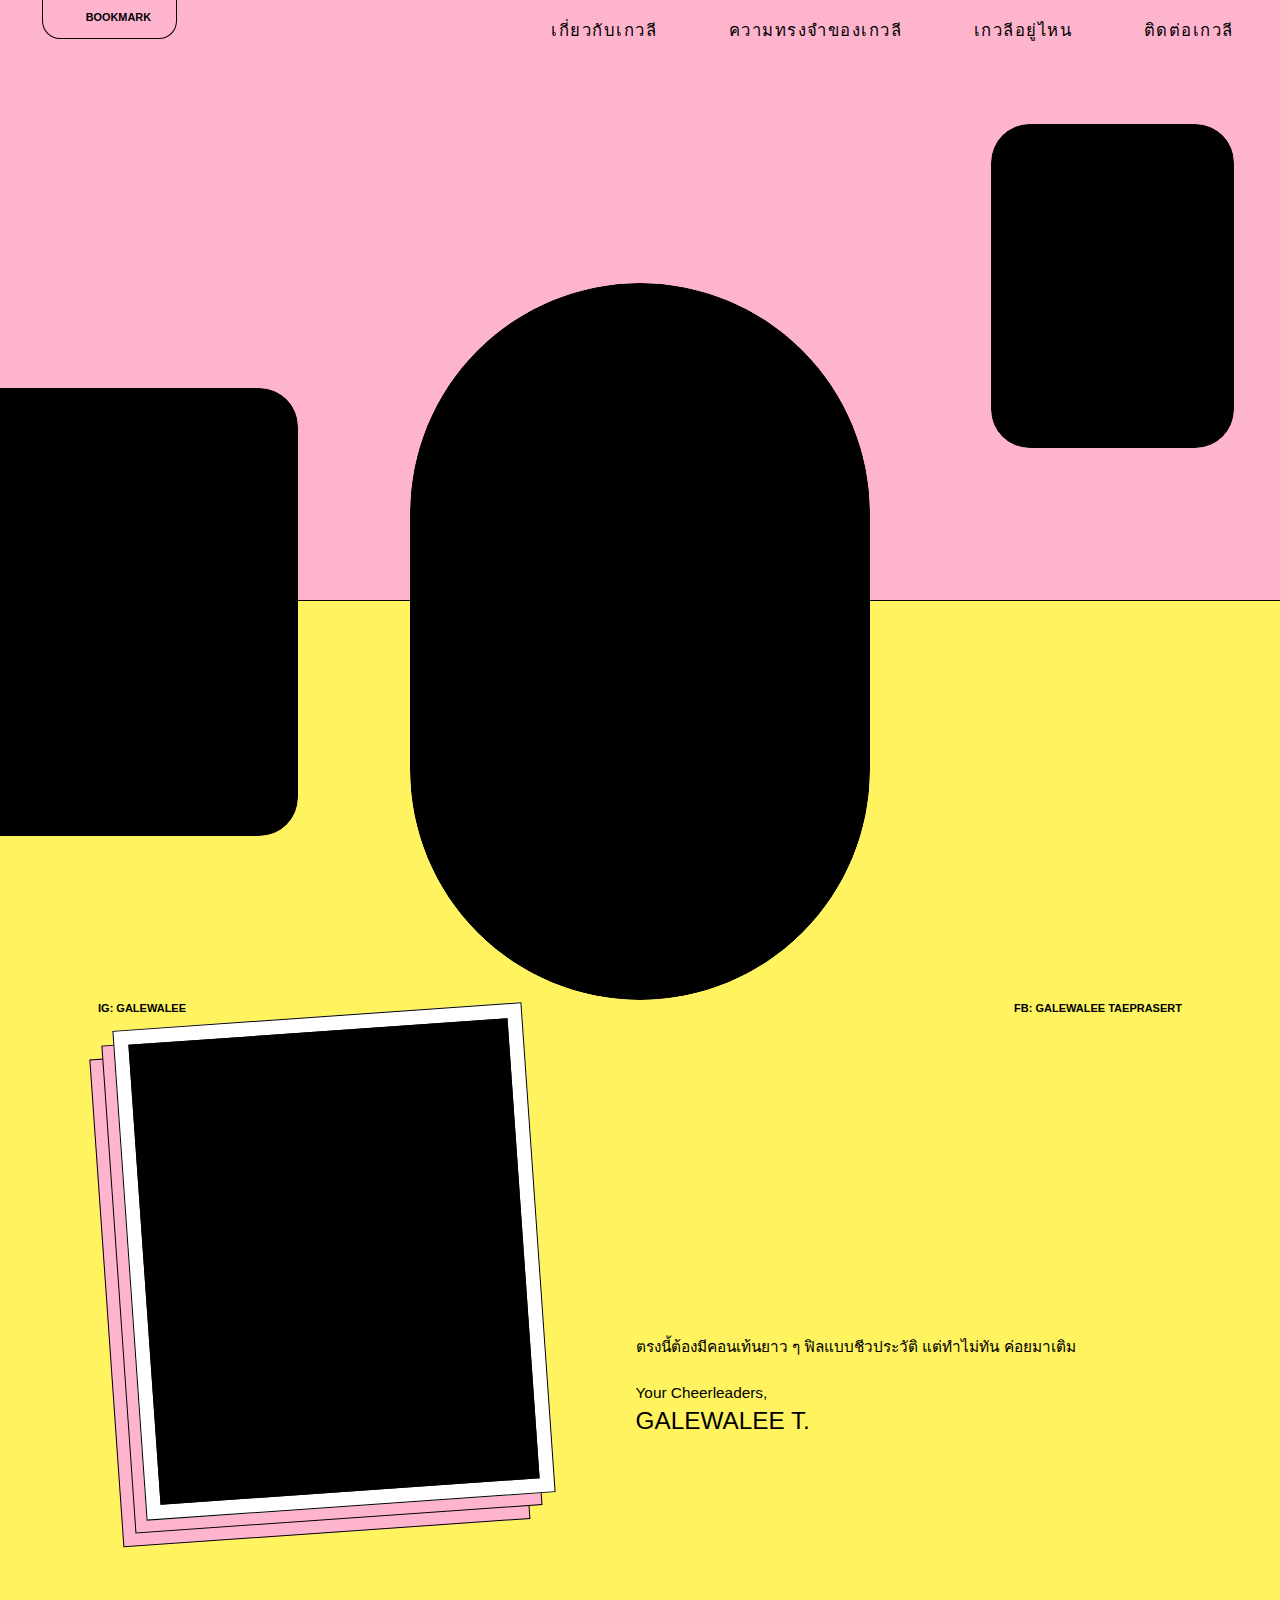
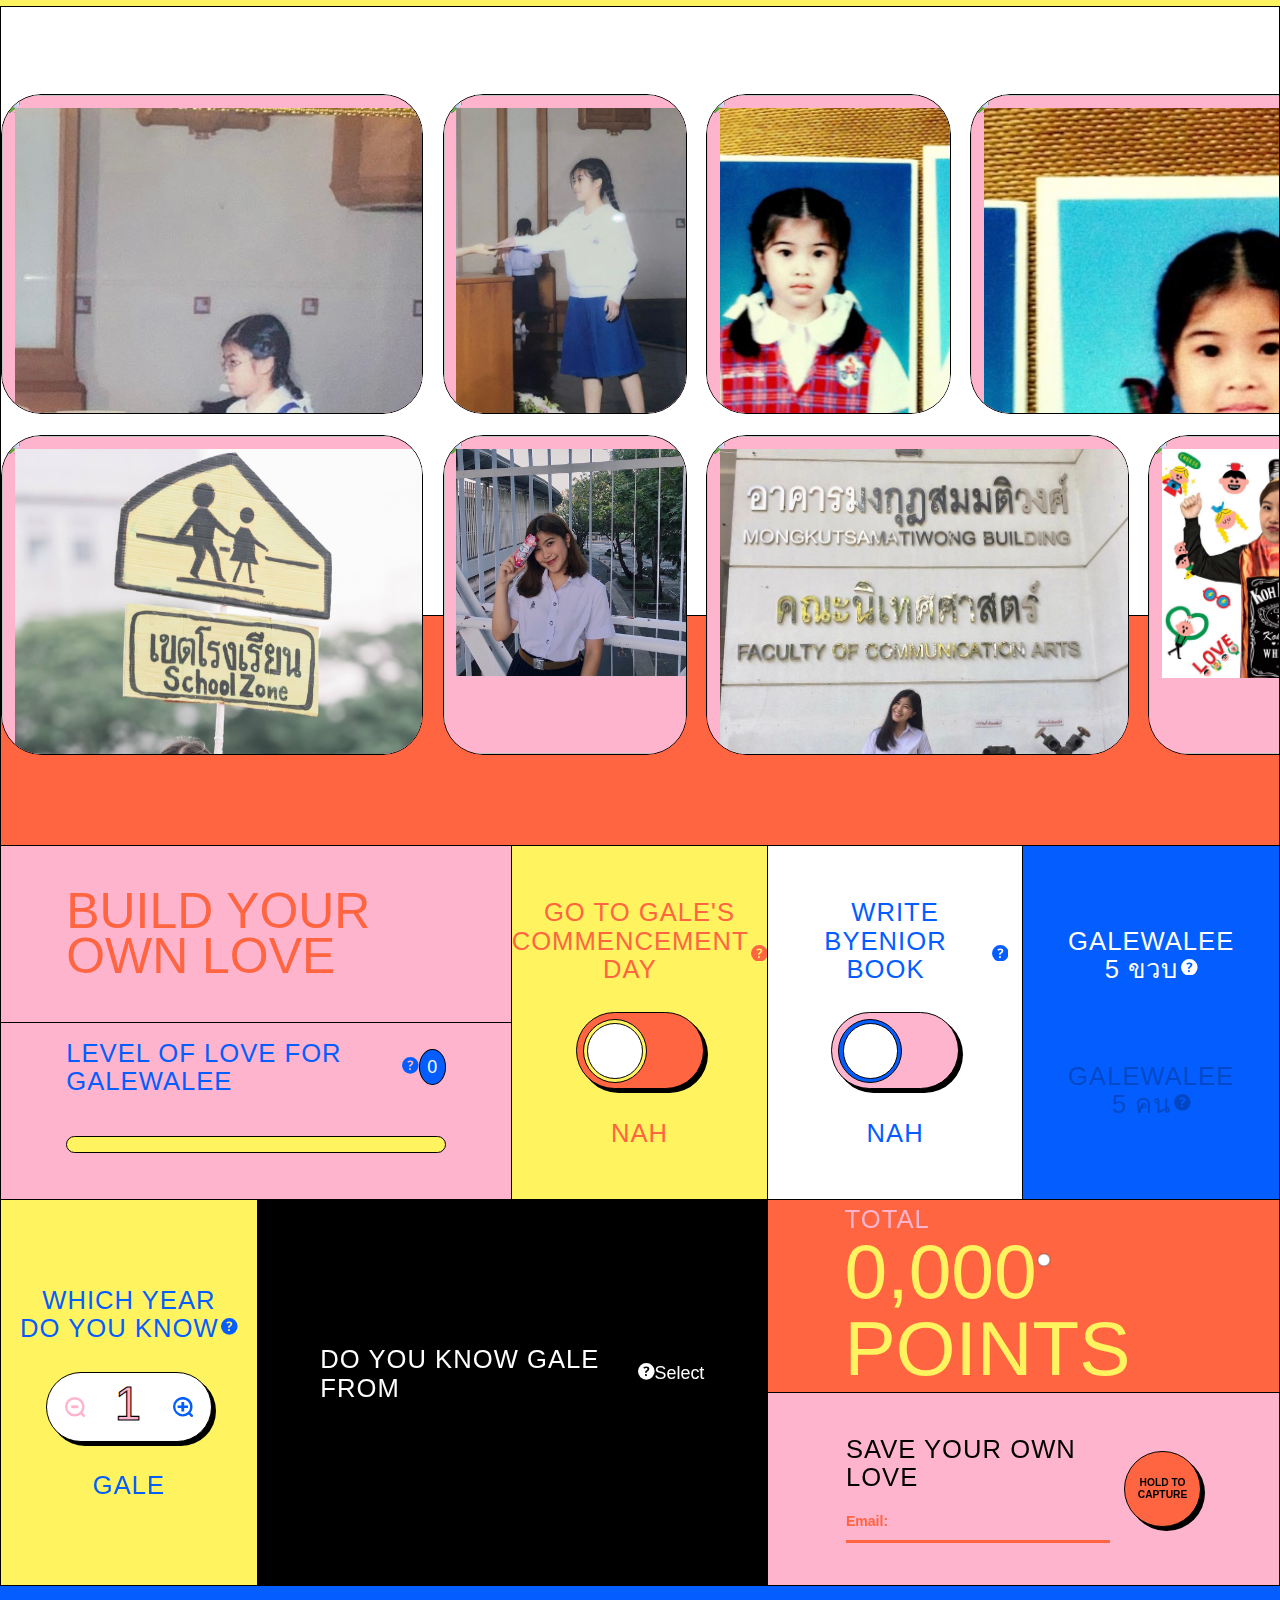
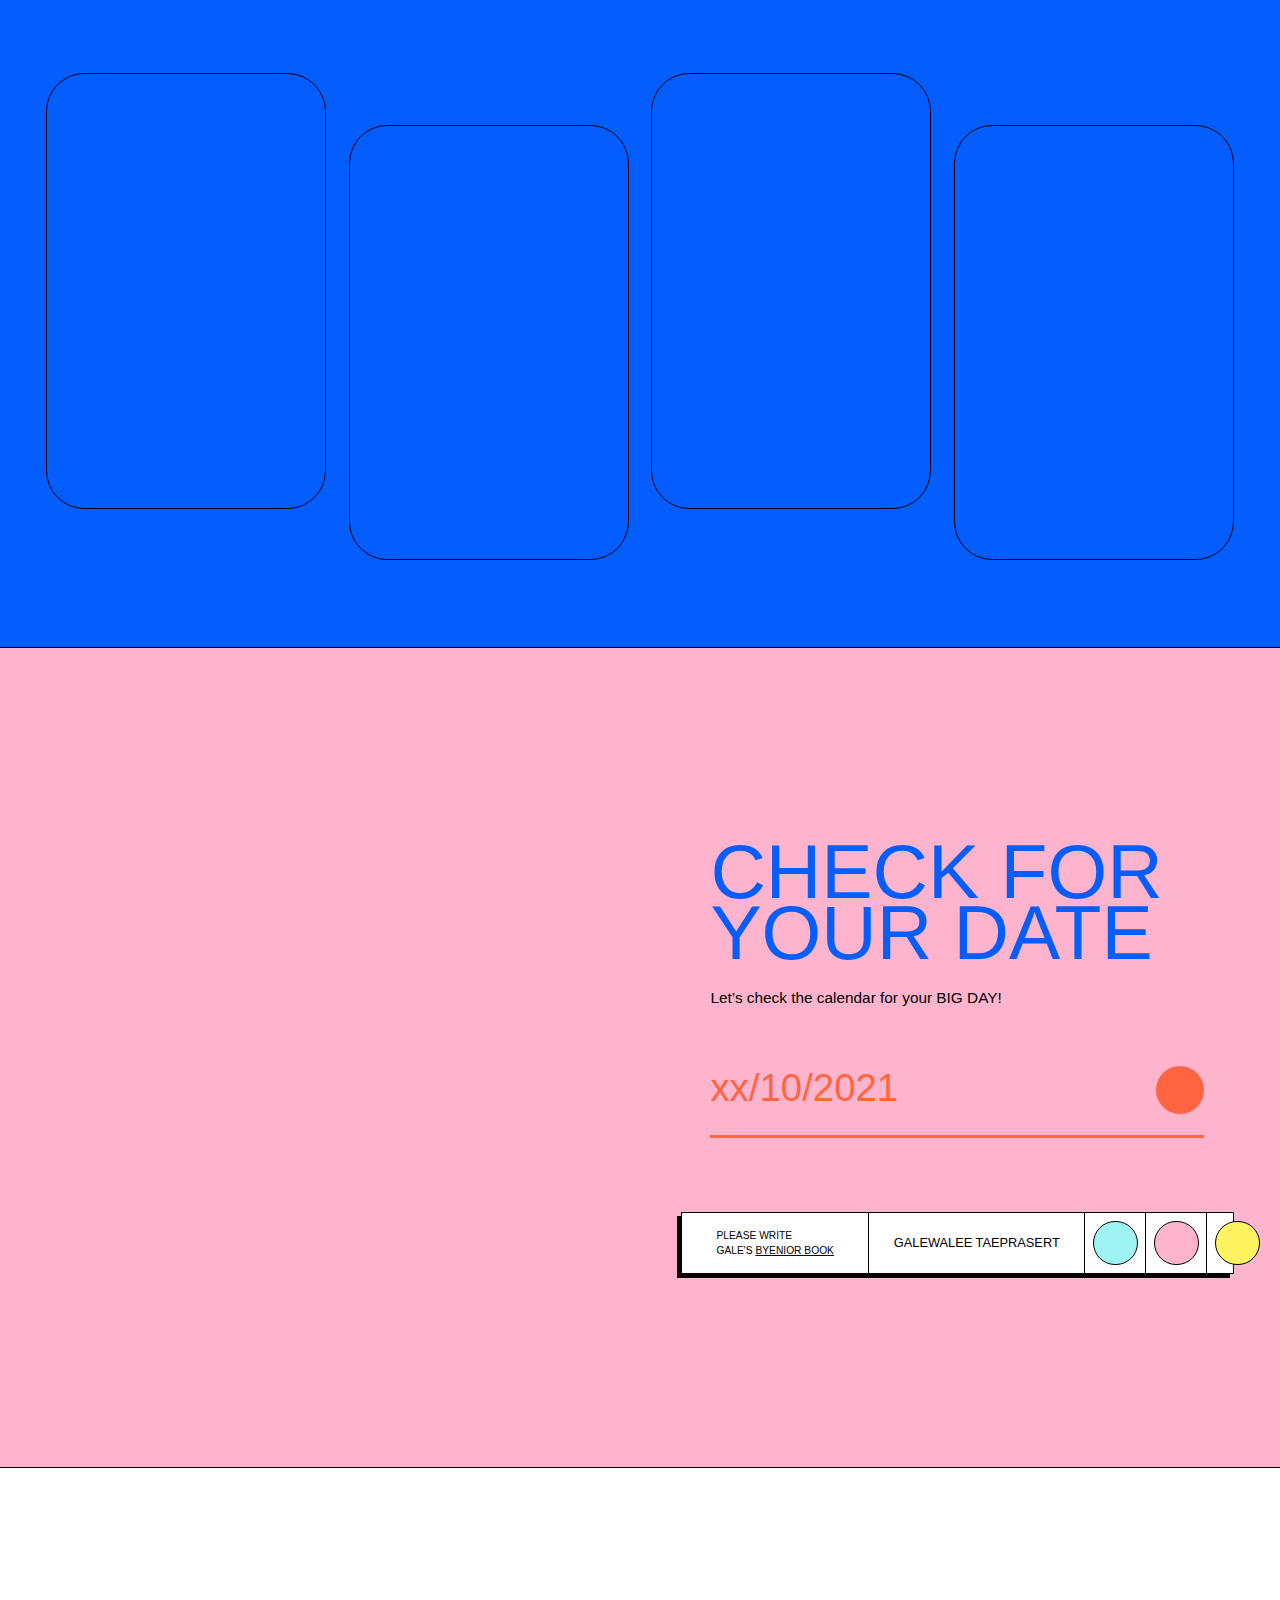
==== commit 6abda98c: "job" ====
--- a/index.html
+++ b/index.html
@@ -1893,10 +1893,10 @@
                                  
                                 </video>
                             </div>
-                            <div data-poster-url="https://uploads-ssl.webflow.com/5fc3edc939e45606bb1beaed/5fcb572c153f7e76aed99482_RETO-OutputVideo-20201204222654-poster-00001.jpg" data-video-urls="https://uploads-ssl.webflow.com/5fc3edc939e45606bb1beaed/5fcb572c153f7e76aed99482_RETO-OutputVideo-20201204222654-transcode.mp4,https://uploads-ssl.webflow.com/5fc3edc939e45606bb1beaed/5fcb572c153f7e76aed99482_RETO-OutputVideo-20201204222654-transcode.webm" data-autoplay="true" data-loop="true" data-wf-ignore="true" class="video w-background-video w-background-video-atom">
+                            <div data-poster-url="https://raw.githubusercontent.com/jamessakda/LANDin.github.io/main/images/IMG_2441.jpg" data-video-urls="https://uploads-ssl.webflow.com/5fc3edc939e45606bb1beaed/5fcb572c153f7e76aed99482_RETO-OutputVideo-20201204222654-transcode.mp4,https://uploads-ssl.webflow.com/5fc3edc939e45606bb1beaed/5fcb572c153f7e76aed99482_RETO-OutputVideo-20201204222654-transcode.webm" data-autoplay="true" data-loop="true" data-wf-ignore="true" class="video w-background-video w-background-video-atom">
                                 <video autoplay="" loop="" style="background-image:url(&quot;https://uploads-ssl.webflow.com/5fc3edc939e45606bb1beaed/5fcb572c153f7e76aed99482_RETO-OutputVideo-20201204222654-poster-00001.jpg&quot;)" muted="" playsinline="" data-wf-ignore="true" data-object-fit="cover">
-                                    <source src="https://uploads-ssl.webflow.com/5fc3edc939e45606bb1beaed/5fcb572c153f7e76aed99482_RETO-OutputVideo-20201204222654-transcode.mp4" data-wf-ignore="true"/>
-                                    <source src="https://uploads-ssl.webflow.com/5fc3edc939e45606bb1beaed/5fcb572c153f7e76aed99482_RETO-OutputVideo-20201204222654-transcode.webm" data-wf-ignore="true"/>
+                                    <source src="job.mp4" data-wf-ignore="true"/>
+                                    
                                 </video>
                             </div>
                             <div data-poster-url="https://uploads-ssl.webflow.com/5fc3edc939e45606bb1beaed/5fcb57106f6f3b7c2277cd9b_RETO-OutputVideo-20201124180006-poster-00001.jpg" data-video-urls="https://uploads-ssl.webflow.com/5fc3edc939e45606bb1beaed/5fcb57106f6f3b7c2277cd9b_RETO-OutputVideo-20201124180006-transcode.mp4,https://uploads-ssl.webflow.com/5fc3edc939e45606bb1beaed/5fcb57106f6f3b7c2277cd9b_RETO-OutputVideo-20201124180006-transcode.webm" data-autoplay="true" data-loop="true" data-wf-ignore="true" class="video is--2nd w-background-video w-background-video-atom">
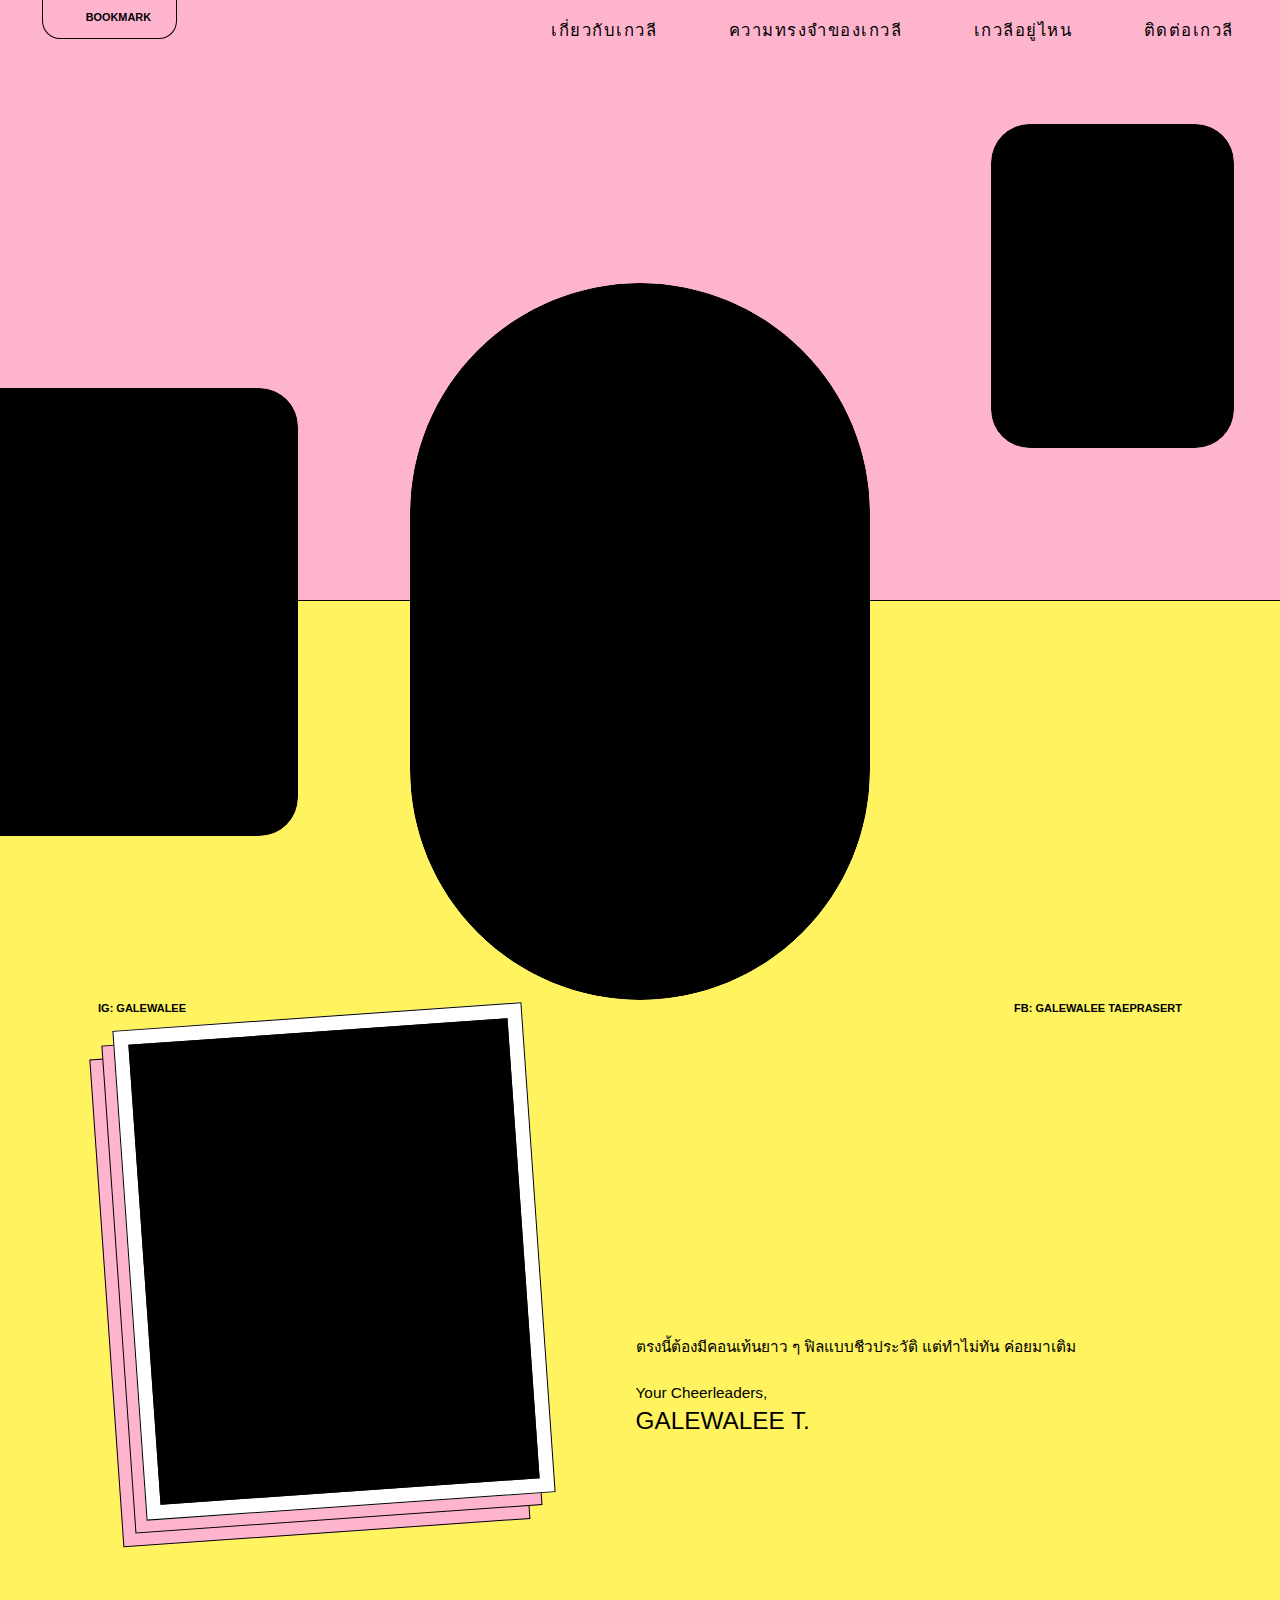
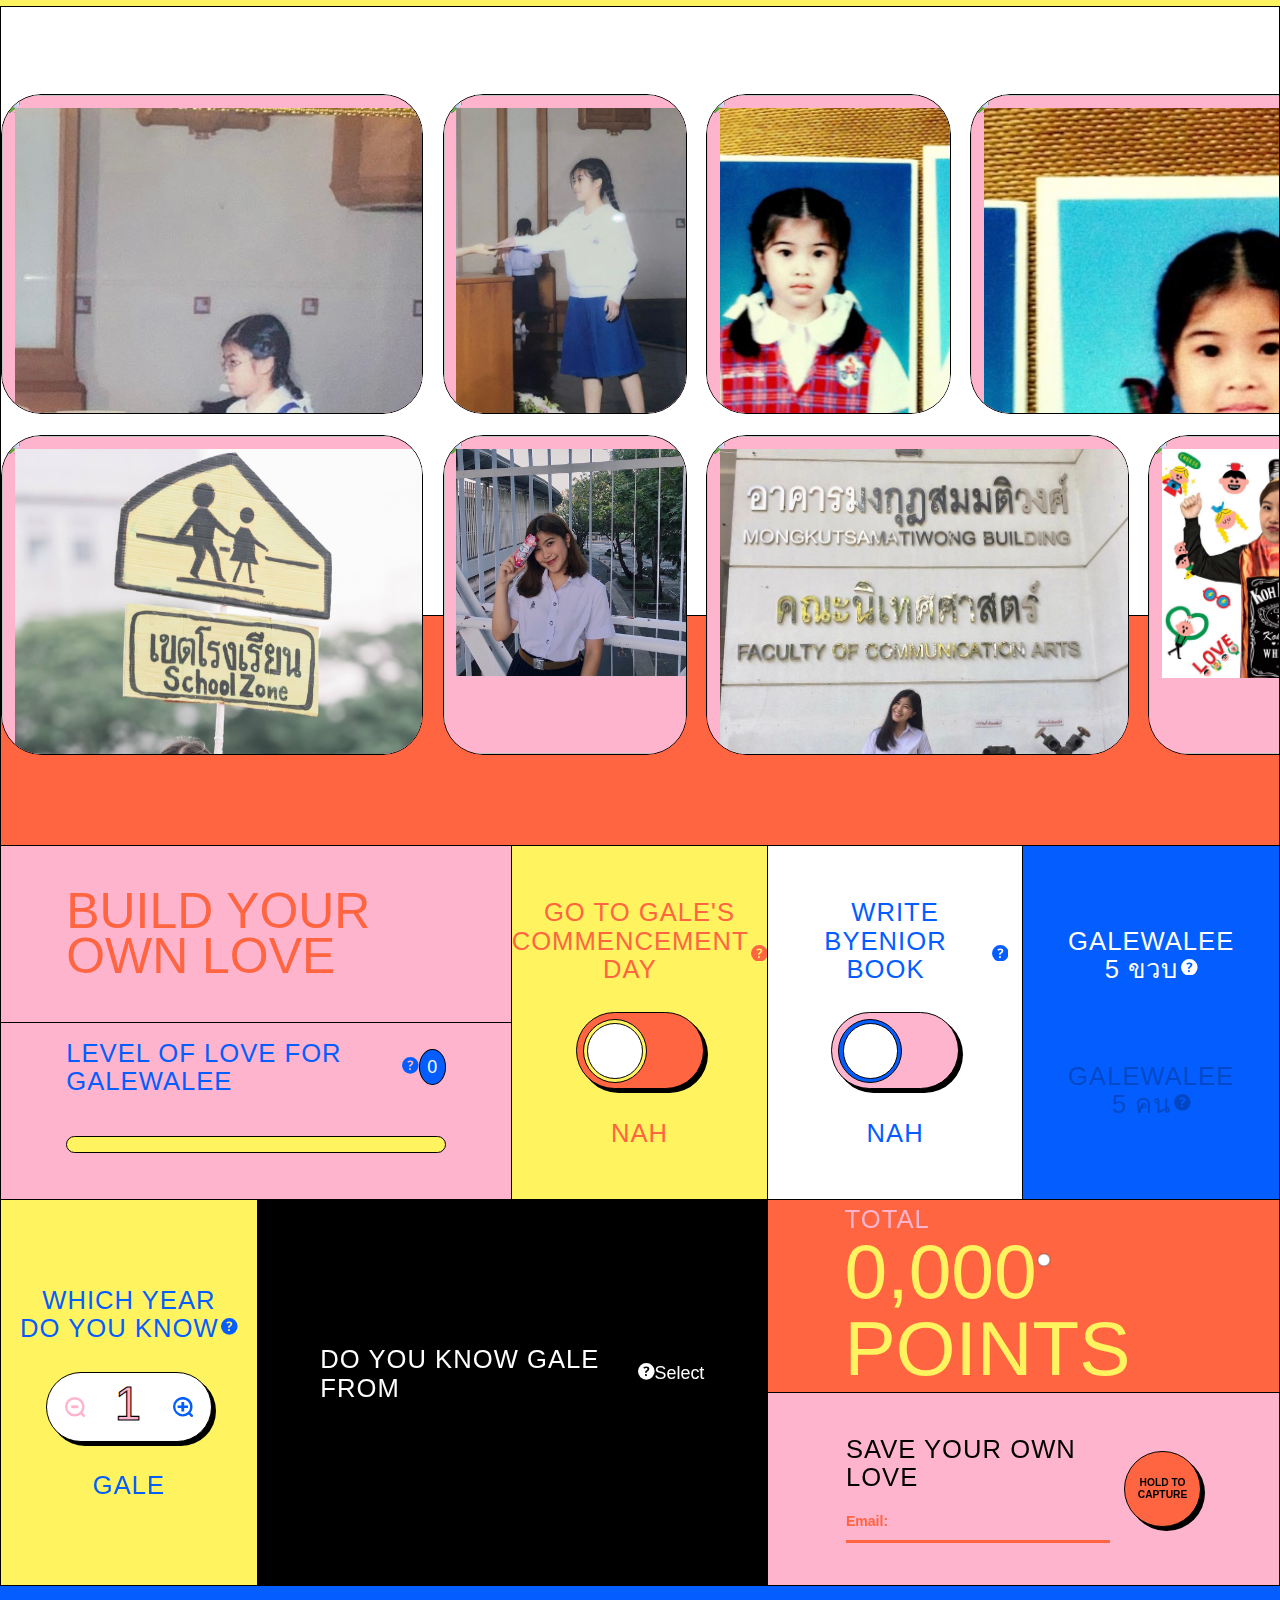
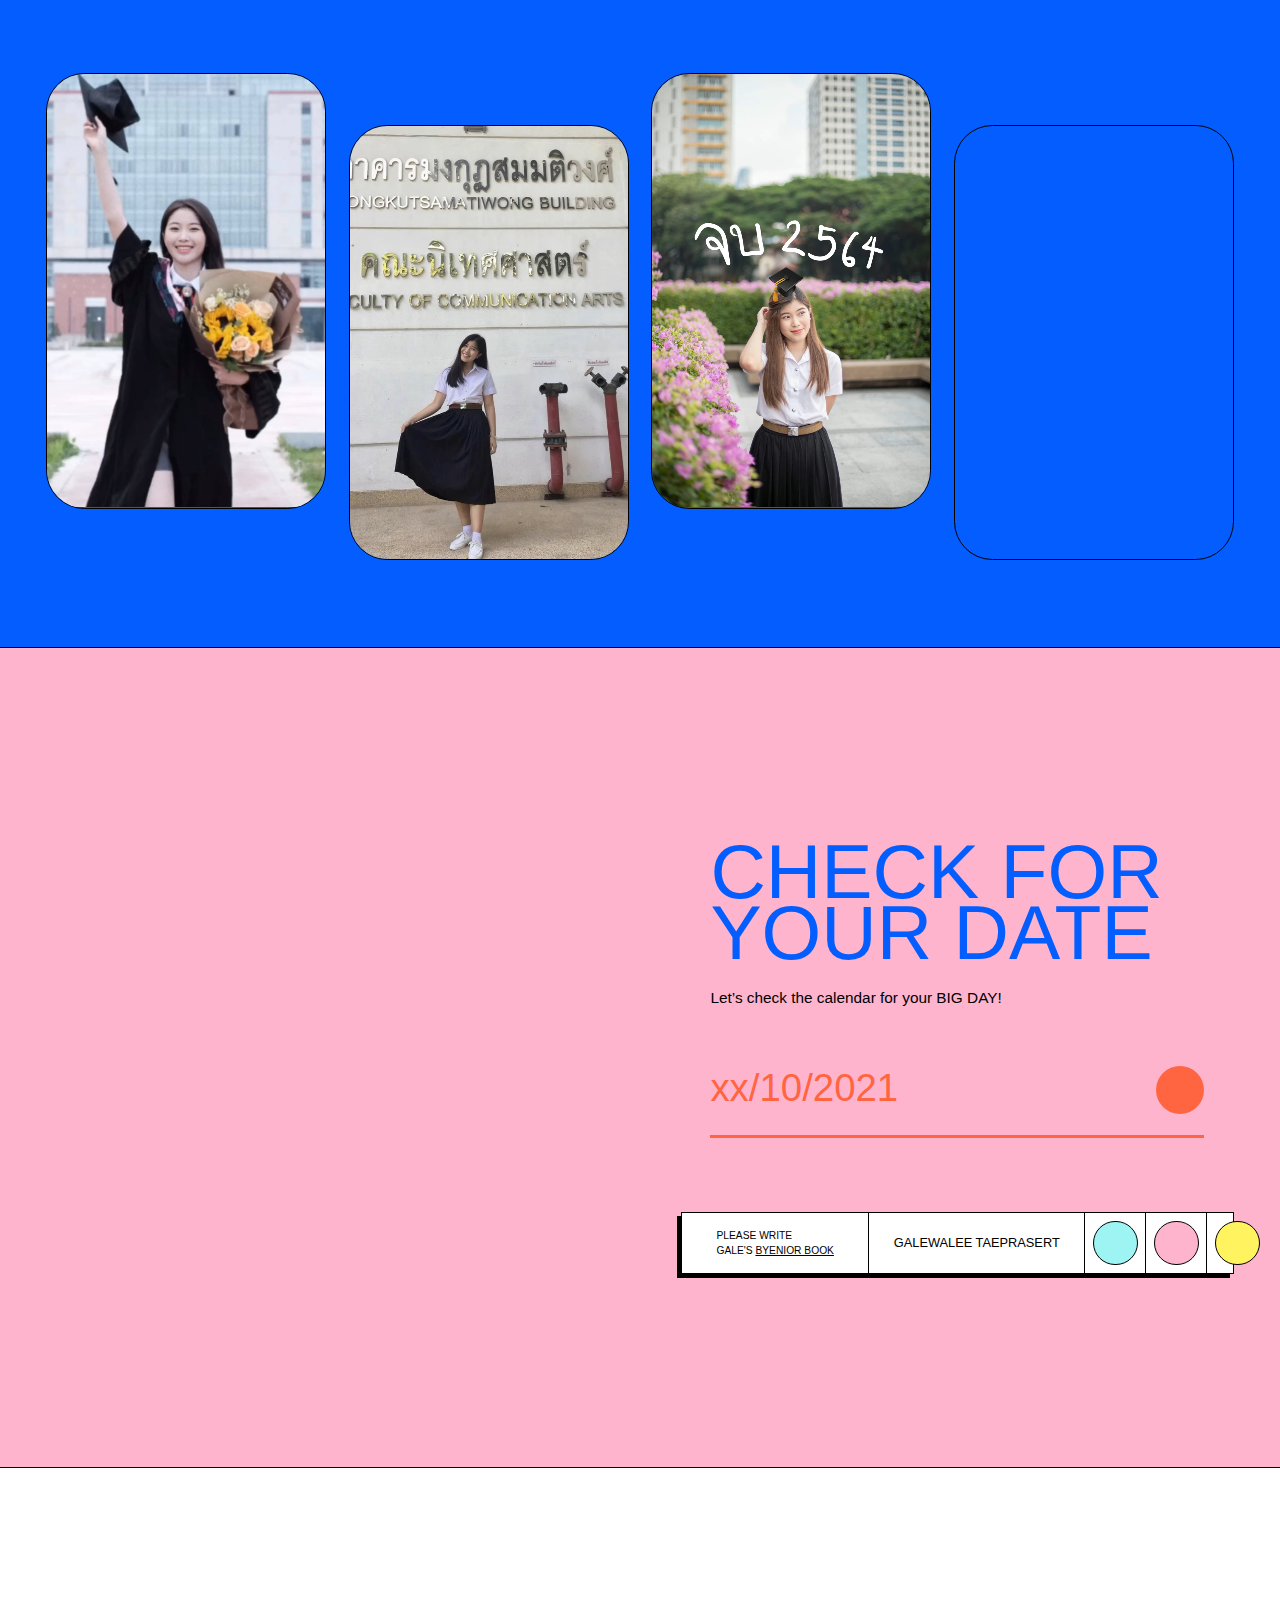
==== commit 9741b15a: "fakegale" ====
--- a/index.html
+++ b/index.html
@@ -1899,10 +1899,10 @@
                                     
                                 </video>
                             </div>
-                            <div data-poster-url="https://uploads-ssl.webflow.com/5fc3edc939e45606bb1beaed/5fcb57106f6f3b7c2277cd9b_RETO-OutputVideo-20201124180006-poster-00001.jpg" data-video-urls="https://uploads-ssl.webflow.com/5fc3edc939e45606bb1beaed/5fcb57106f6f3b7c2277cd9b_RETO-OutputVideo-20201124180006-transcode.mp4,https://uploads-ssl.webflow.com/5fc3edc939e45606bb1beaed/5fcb57106f6f3b7c2277cd9b_RETO-OutputVideo-20201124180006-transcode.webm" data-autoplay="true" data-loop="true" data-wf-ignore="true" class="video is--2nd w-background-video w-background-video-atom">
+                            <div data-poster-url="https://raw.githubusercontent.com/jamessakda/LANDin.github.io/main/images/IMG_2441.jpg" data-video-urls="https://uploads-ssl.webflow.com/5fc3edc939e45606bb1beaed/5fcb57106f6f3b7c2277cd9b_RETO-OutputVideo-20201124180006-transcode.mp4,https://uploads-ssl.webflow.com/5fc3edc939e45606bb1beaed/5fcb57106f6f3b7c2277cd9b_RETO-OutputVideo-20201124180006-transcode.webm" data-autoplay="true" data-loop="true" data-wf-ignore="true" class="video is--2nd w-background-video w-background-video-atom">
                                 <video autoplay="" loop="" style="background-image:url(&quot;https://uploads-ssl.webflow.com/5fc3edc939e45606bb1beaed/5fcb57106f6f3b7c2277cd9b_RETO-OutputVideo-20201124180006-poster-00001.jpg&quot;)" muted="" playsinline="" data-wf-ignore="true" data-object-fit="cover">
-                                    <source src="https://uploads-ssl.webflow.com/5fc3edc939e45606bb1beaed/5fcb57106f6f3b7c2277cd9b_RETO-OutputVideo-20201124180006-transcode.mp4" data-wf-ignore="true"/>
-                                    <source src="https://uploads-ssl.webflow.com/5fc3edc939e45606bb1beaed/5fcb57106f6f3b7c2277cd9b_RETO-OutputVideo-20201124180006-transcode.webm" data-wf-ignore="true"/>
+                                    <source src="fakegale.MP4" data-wf-ignore="true"/>
+                                  
                                 </video>
                             </div>
                         </div>
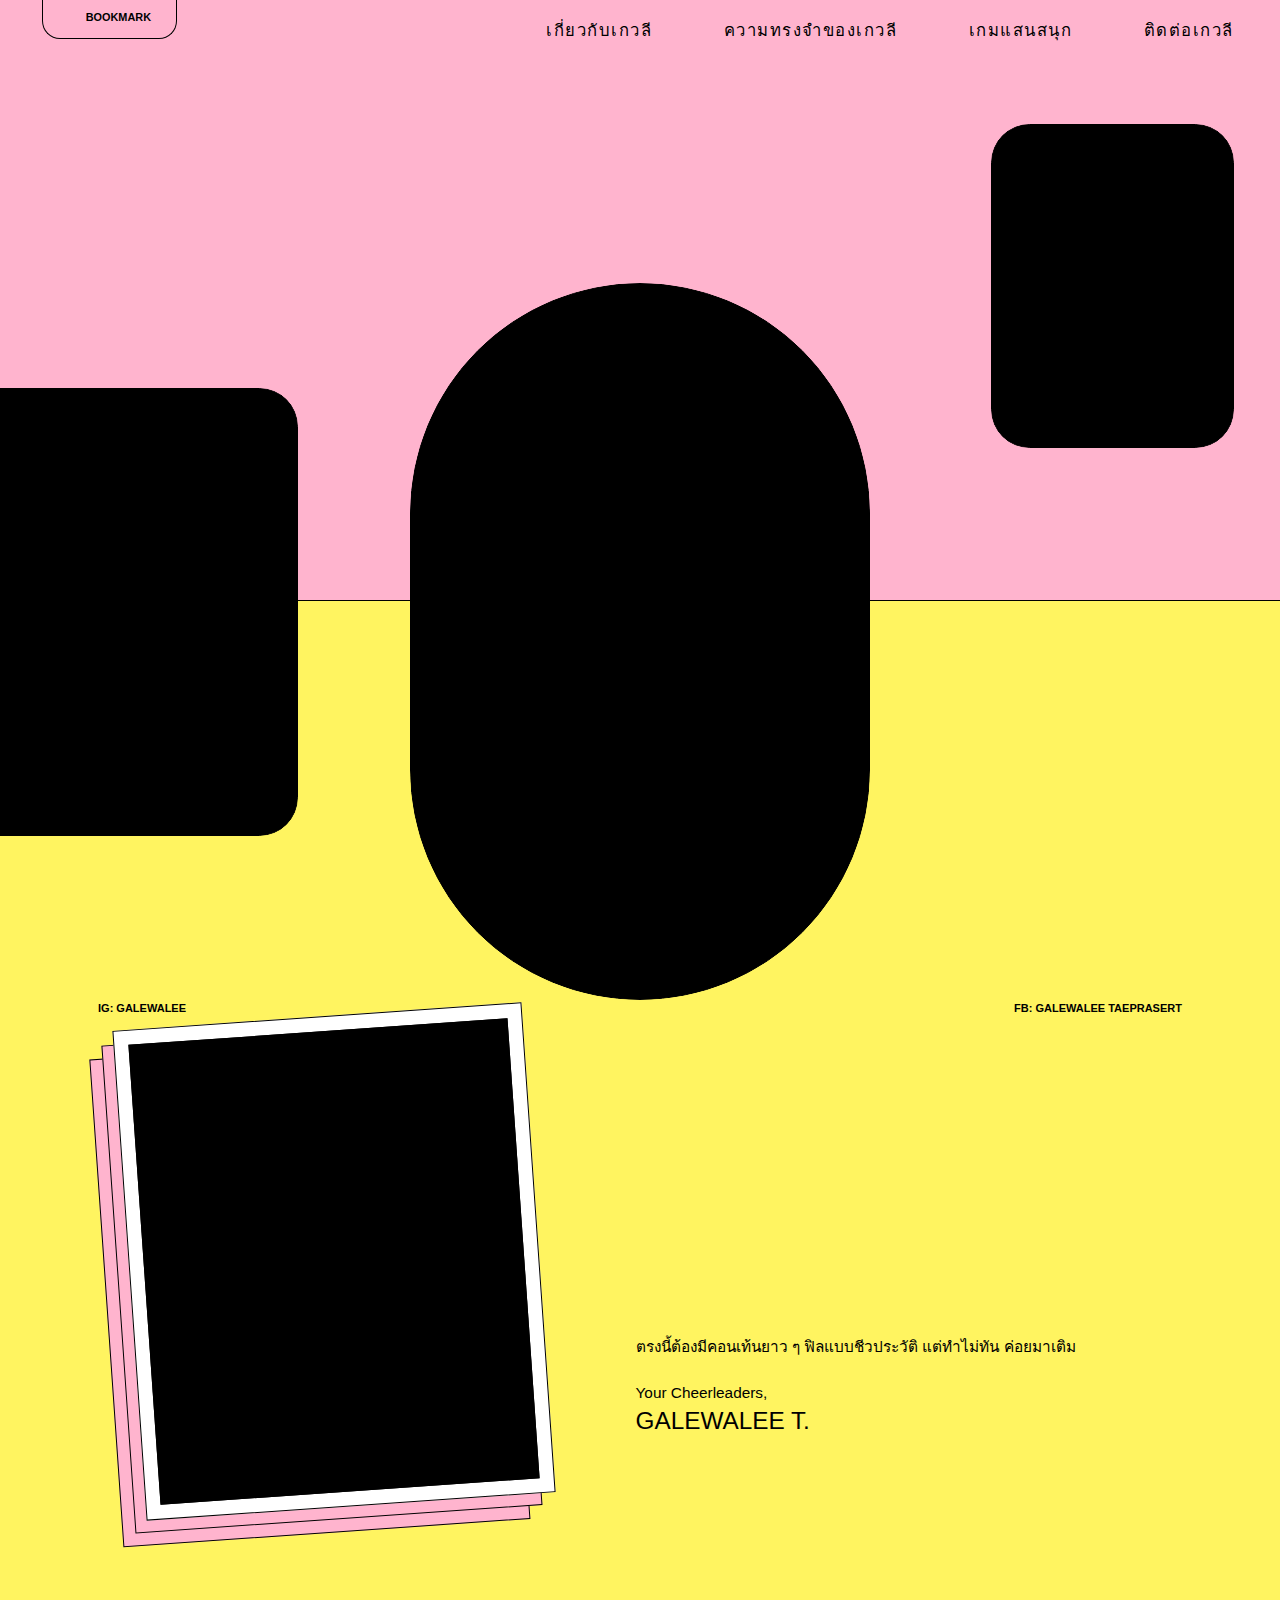
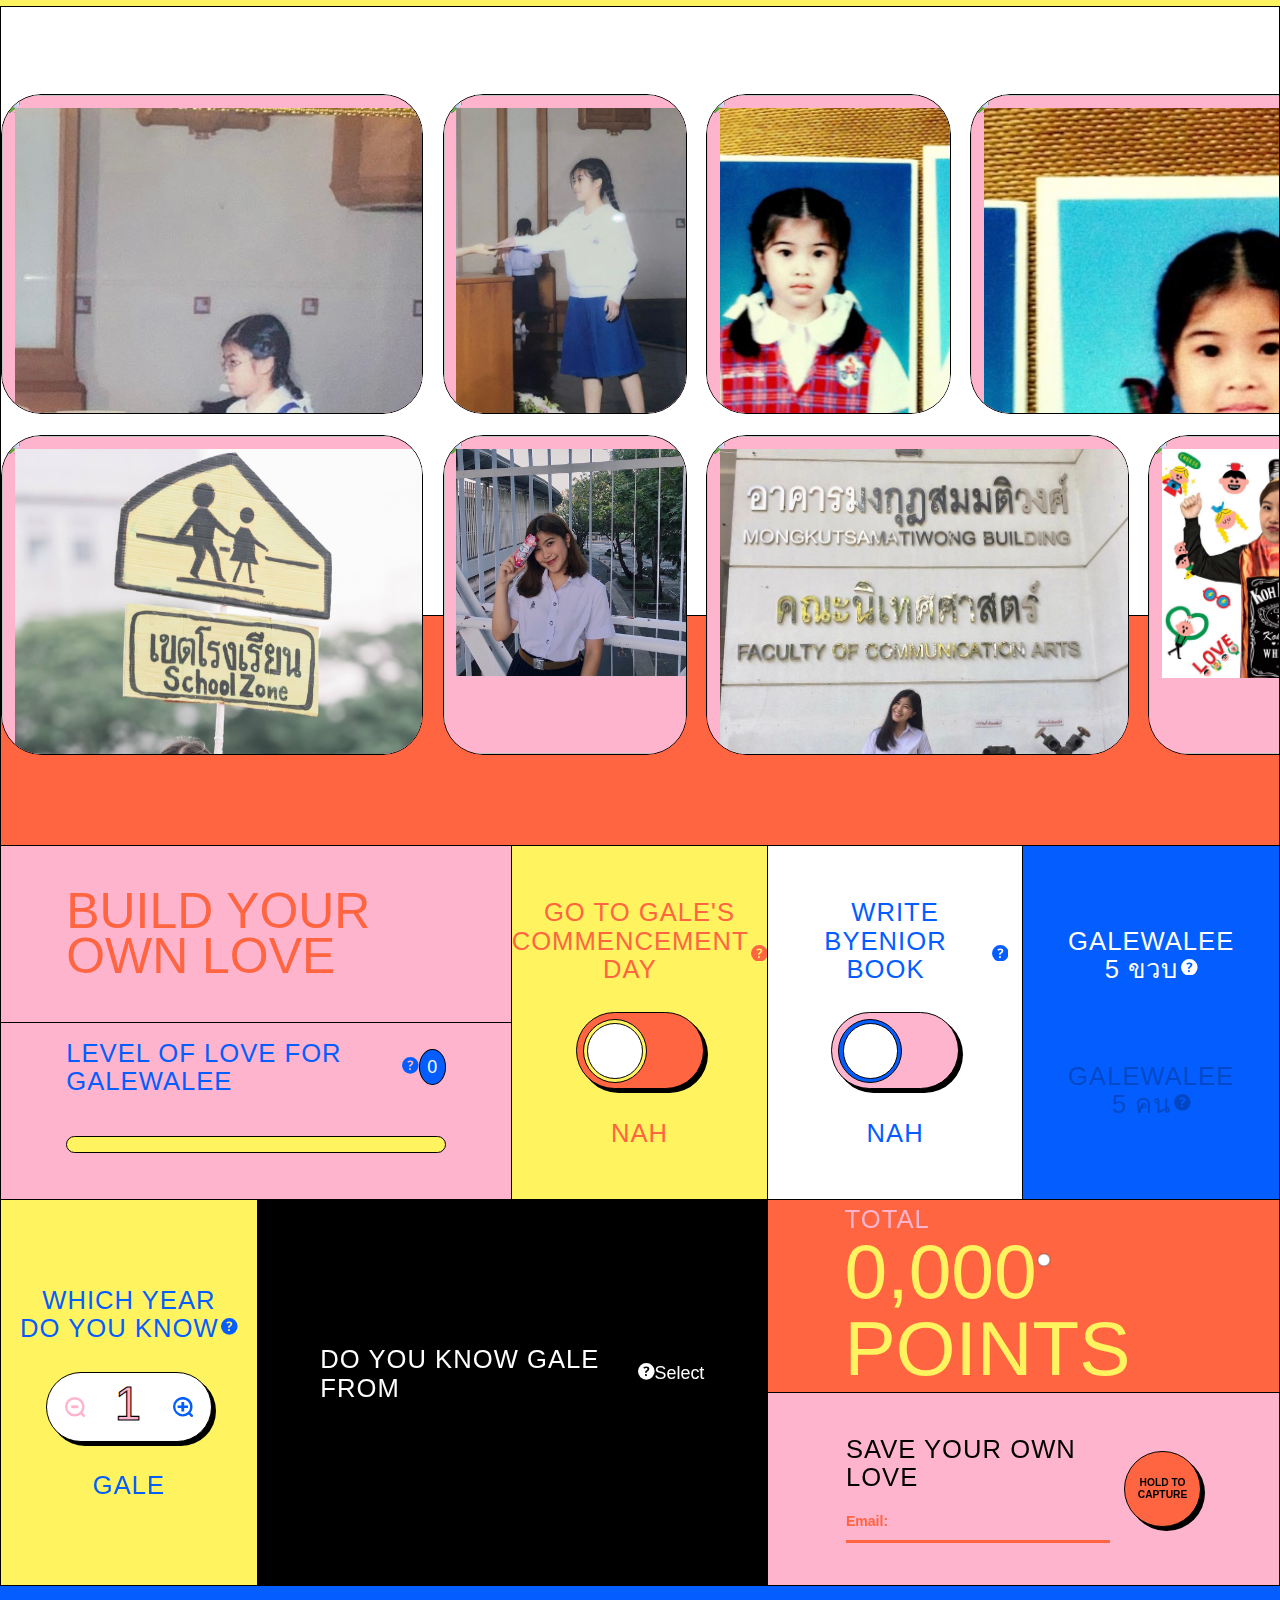
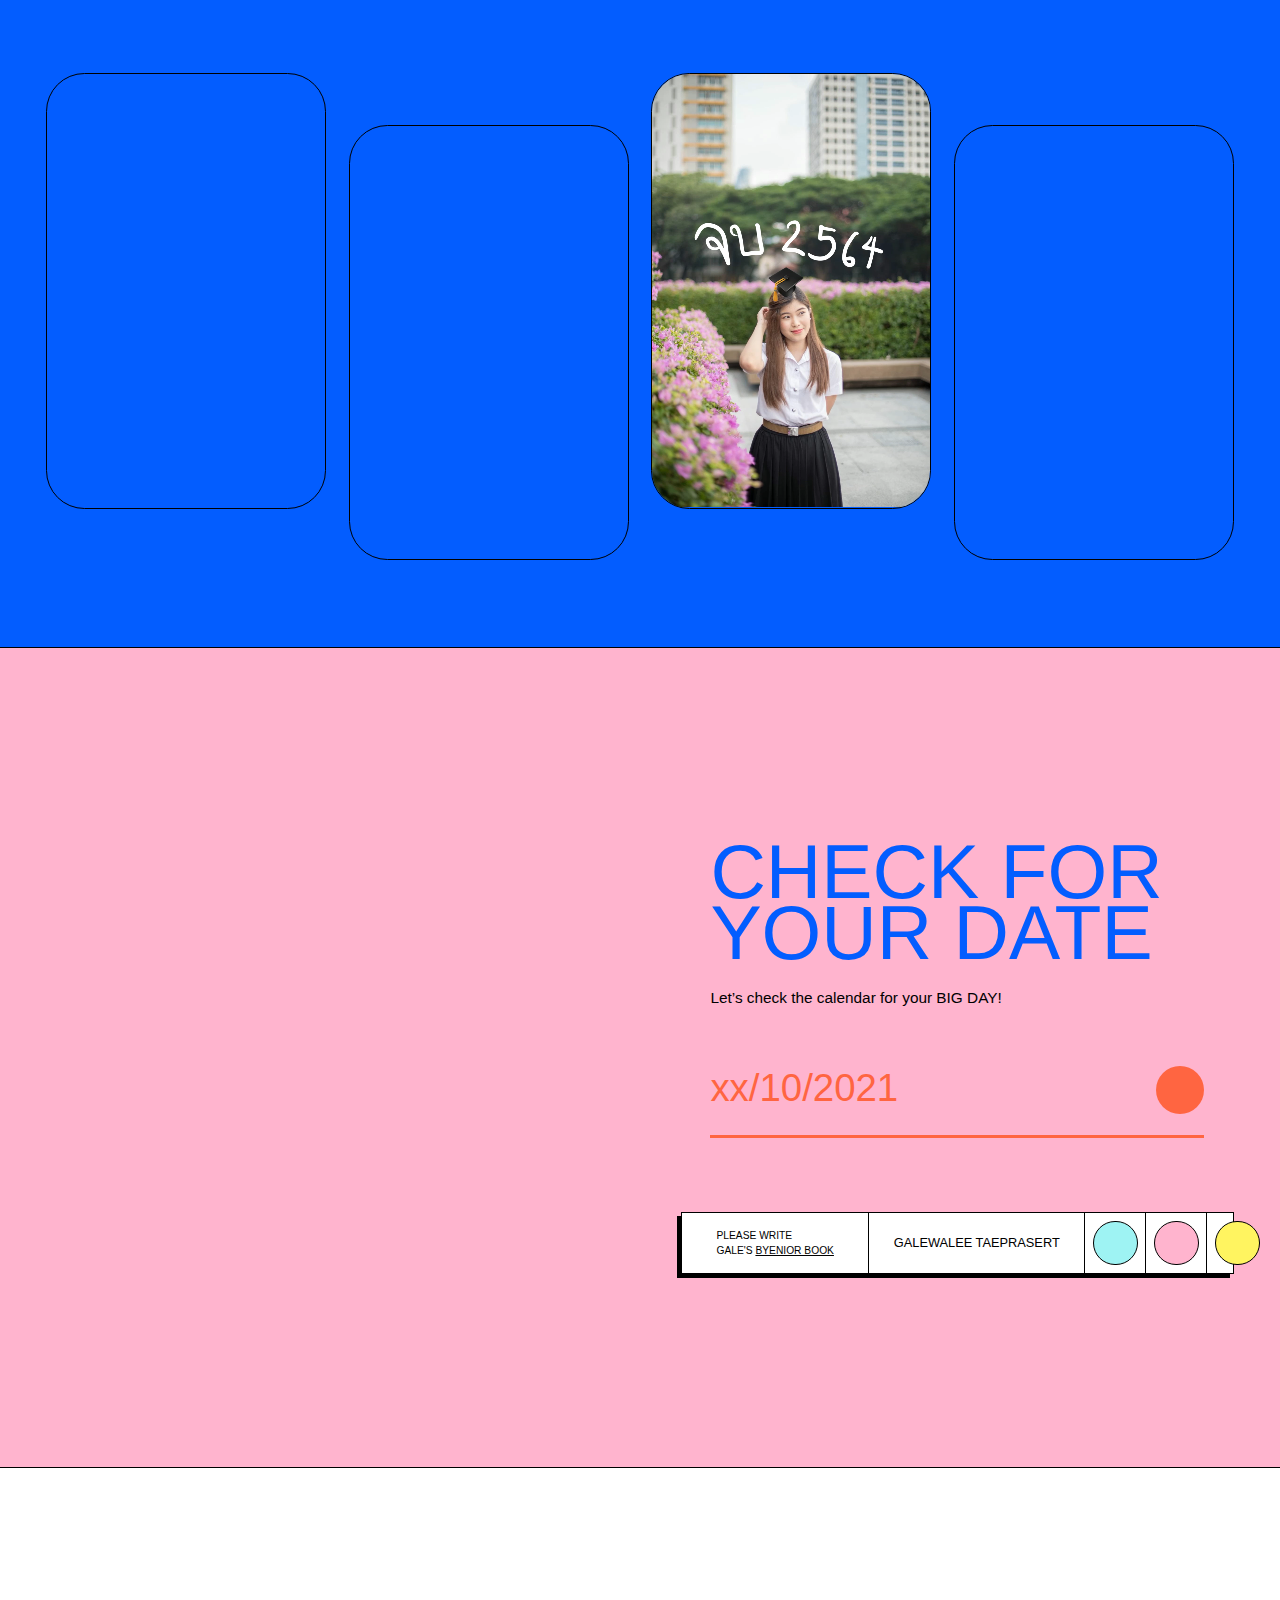
==== commit bad0155d: "เกม" ====
--- a/index.html
+++ b/index.html
@@ -602,7 +602,7 @@
                         </a>
                         <a href="#pricing" class="nav__link w-inline-block">
                             <img src="https://uploads-ssl.webflow.com/5fc3edc939e45606bb1beaed/5fc5b7d9d088cd3b91add7e7_nav-flower.svg" loading="lazy" alt="" class="nav__icon"/>
-                            <h6>เกวลีอยู่ไหน</h6>
+                            <h6>เกมแสนสนุก</h6>
                             <div class="nav__link-lottie">
                                 <div data-w-id="abb43834-ad32-1bd8-9b46-f4cdfe71a21f" data-animation-type="lottie" data-src="https://uploads-ssl.webflow.com/5fc3edc939e45606bb1beaed/5fc5cb14d721934cfd906bad_about-lottie.json" data-loop="0" data-direction="1" data-autoplay="0" data-is-ix2-target="1" data-renderer="svg" data-default-duration="1.3477177666797182" data-duration="0" data-ix2-initial-state="0" class="nav__lottie"></div>
                             </div>
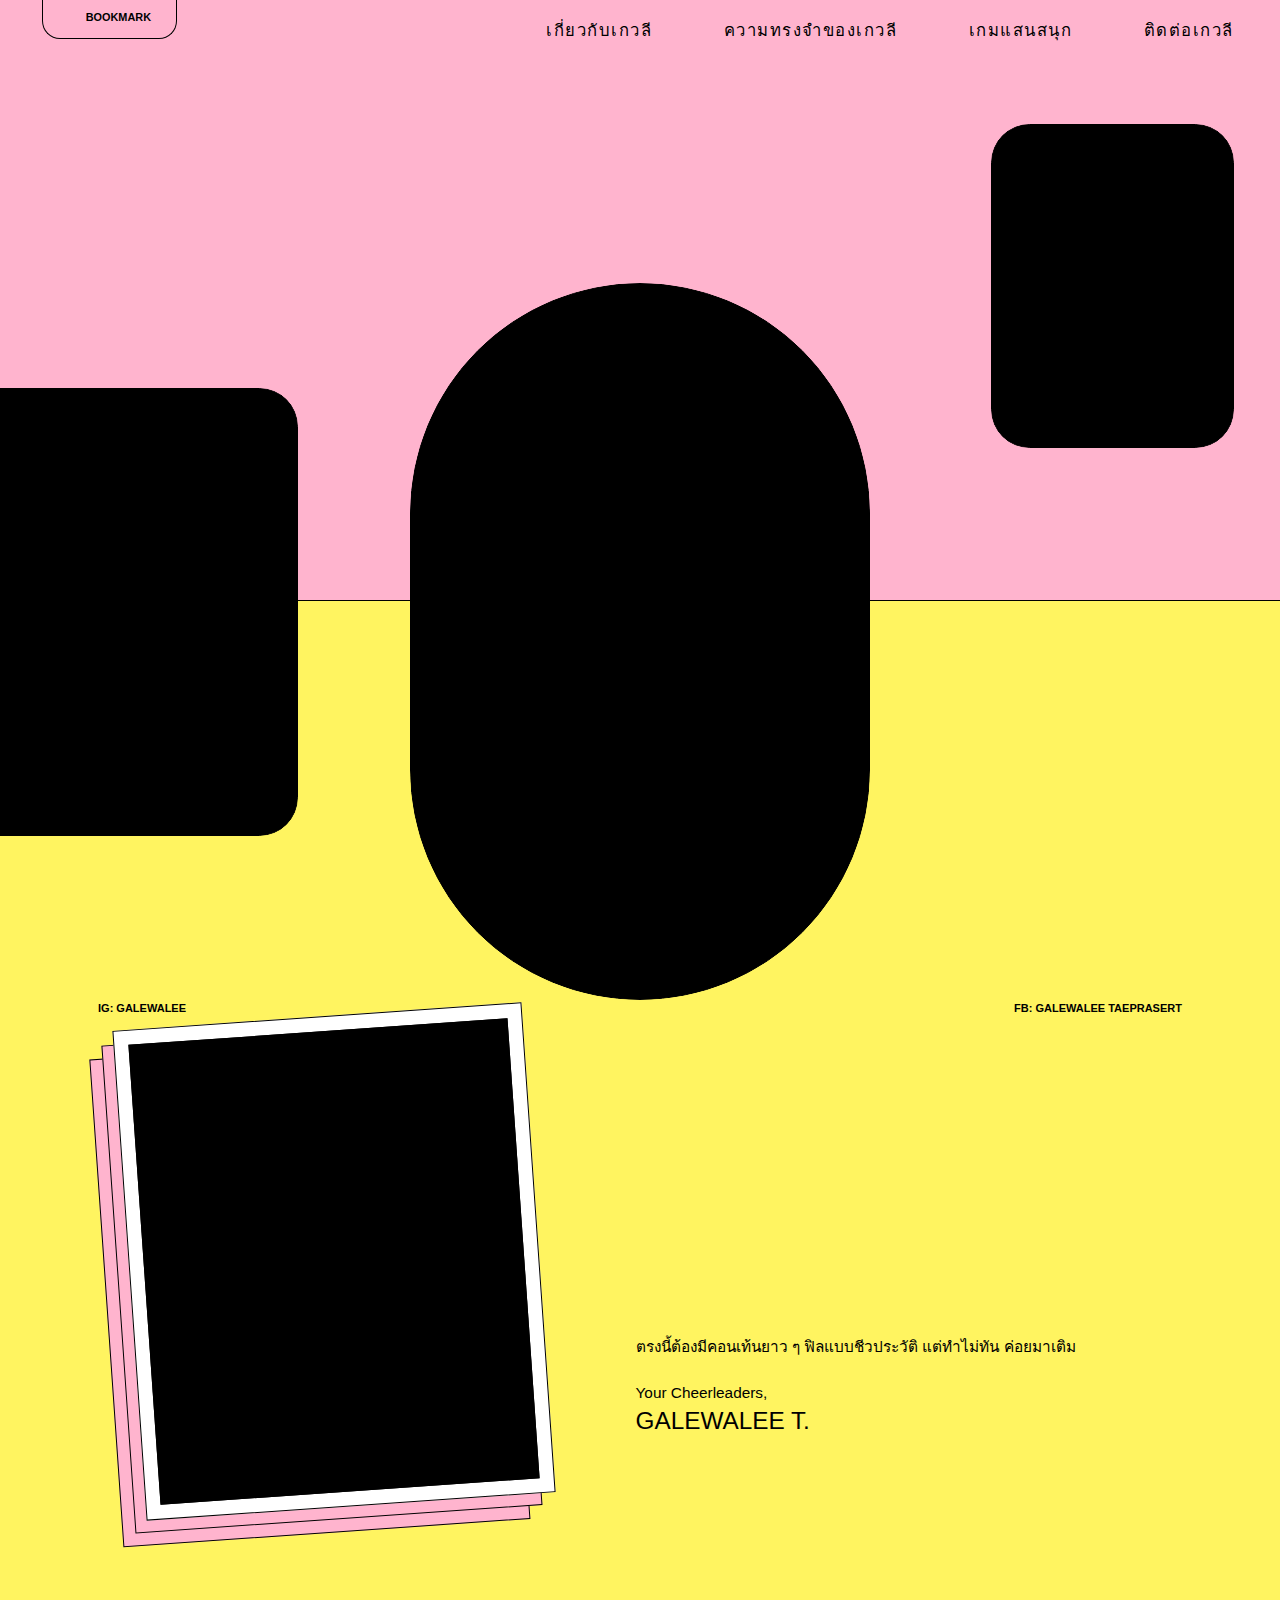
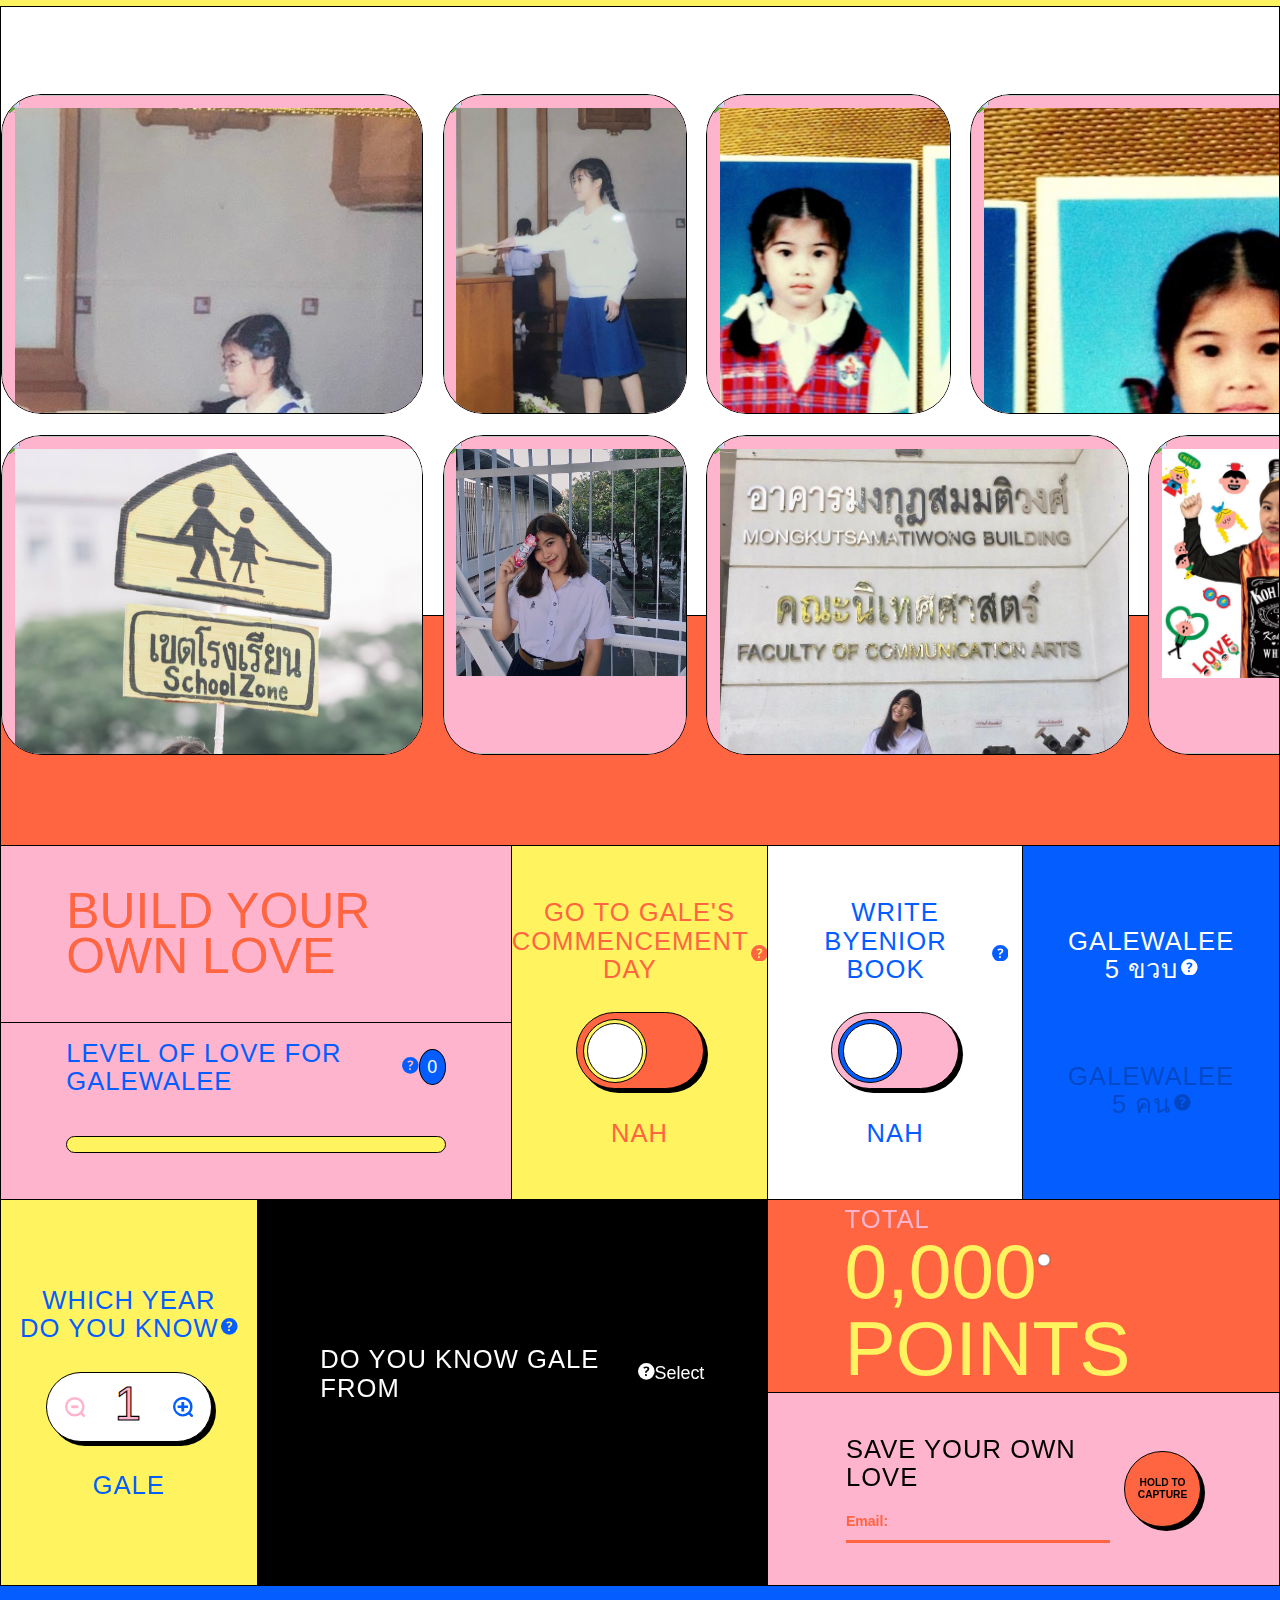
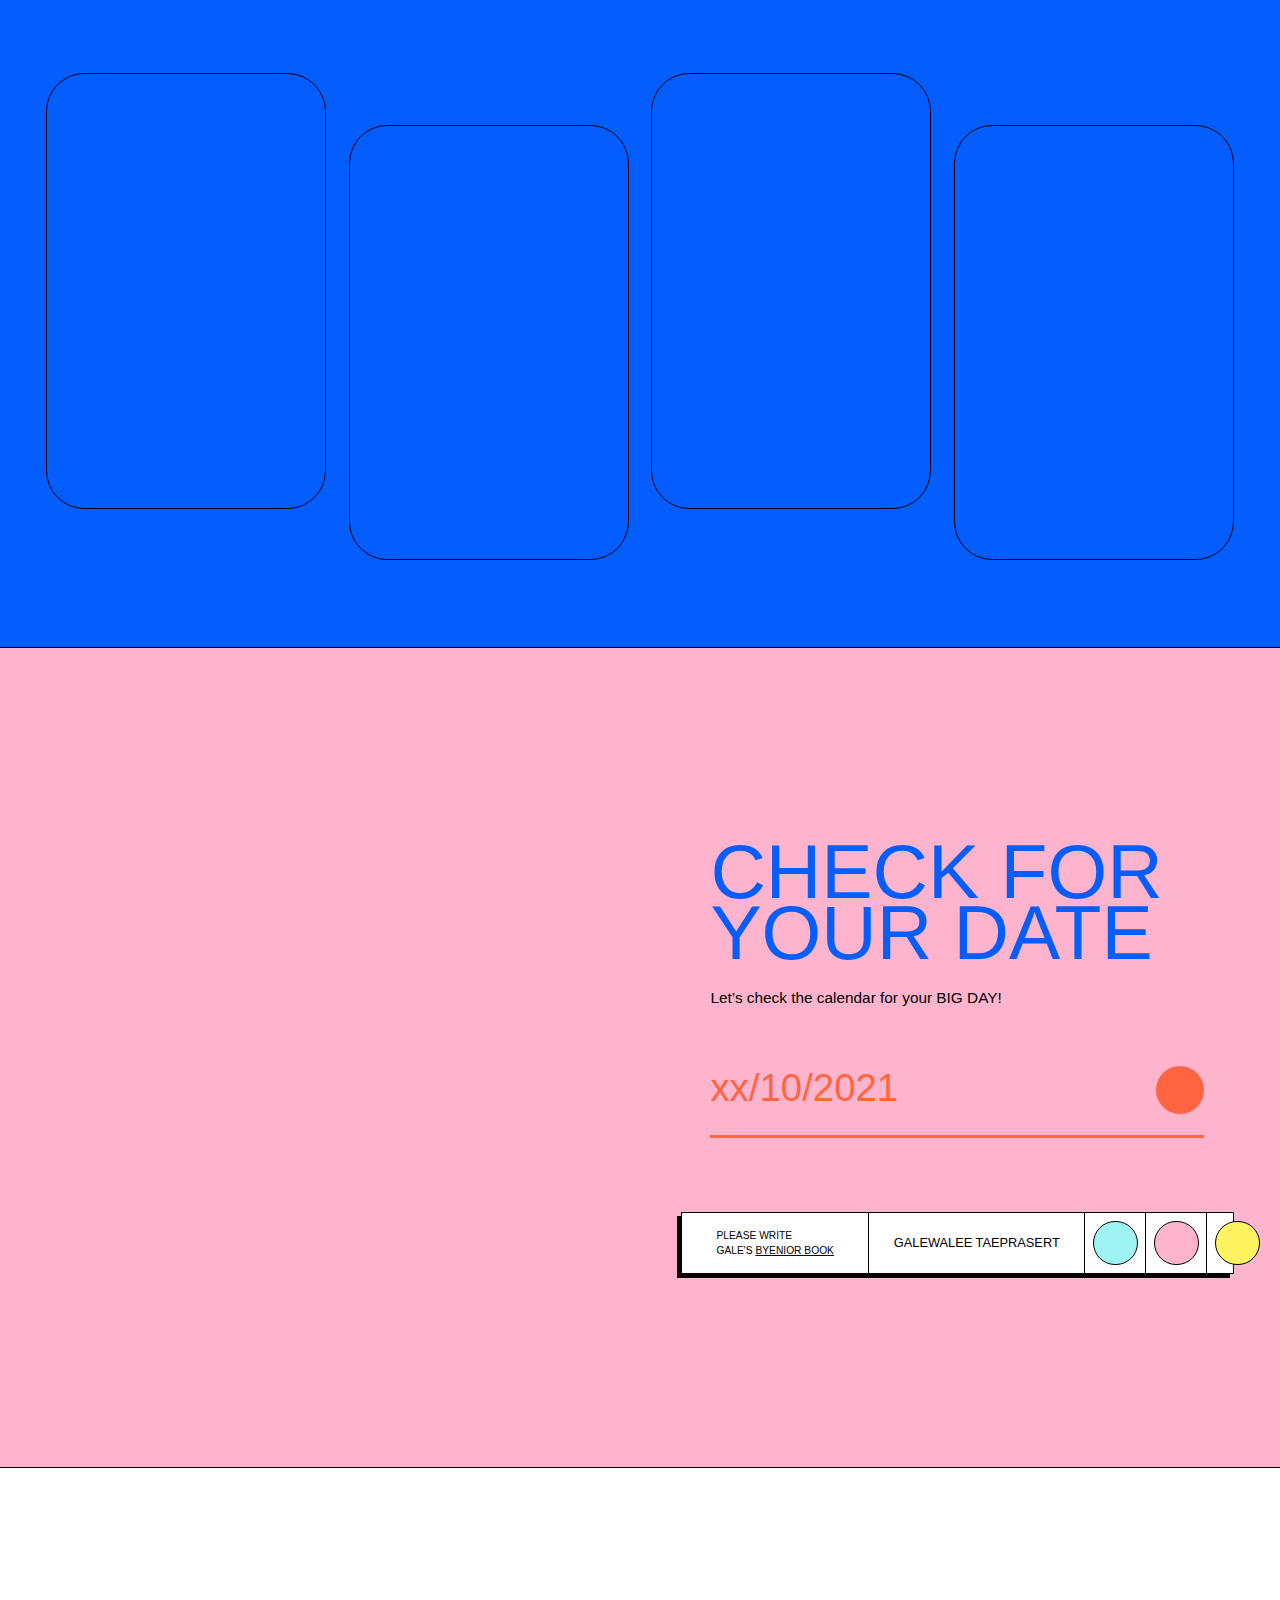
==== commit c2d0aefd: "test" ====
--- a/index.html
+++ b/index.html
@@ -705,7 +705,7 @@
                             <div class="about__img">
                                 <div class="about__img-shadow is--2"></div>
                                 <div href="#gallery" class="about__photo">
-                                    <div data-w-id="47a5cb4c-a033-5576-a6c8-2c2cec20b785" data-animation-type="lottie" data-src="https://uploads-ssl.webflow.com/5fc3edc939e45606bb1beaed/5fc7bfc4d0039d7778d41875_mack-pouya-lottie.json" data-loop="0" data-direction="1" data-autoplay="0" data-is-ix2-target="1" data-renderer="svg" data-default-duration="0.65" data-duration="0" class="about__photo-lottie"></div>
+                                    <div data-w-id="" data-animation-type="lottie" data-src="https://uploads-ssl.webflow.com/5fc3edc939e45606bb1beaed/5fc7bfc4d0039d7778d41875_mack-pouya-lottie.json" data-loop="0" data-direction="1" data-autoplay="0" data-is-ix2-target="1" data-renderer="svg" data-default-duration="0.65" data-duration="0" class="about__photo-lottie"></div>
                                     <div data-poster-url="https://raw.githubusercontent.com/jamessakda/LANDin.github.io/main/images/IMG_2441.jpg"  data-autoplay="true" data-loop="true" data-wf-ignore="true" class="about__video w-background-video w-background-video-atom">
                                         <video autoplay="" loop="" style="background-image:url(&quot;https://raw.githubusercontent.com/jamessakda/LANDin.github.io/main/images/IMG_2441.jpg&quot;)" muted="" playsinline="" data-wf-ignore="true" data-object-fit="cover">
                                             <source src="Untitled_Artwork_3.mp4" data-wf-ignore="true"/>
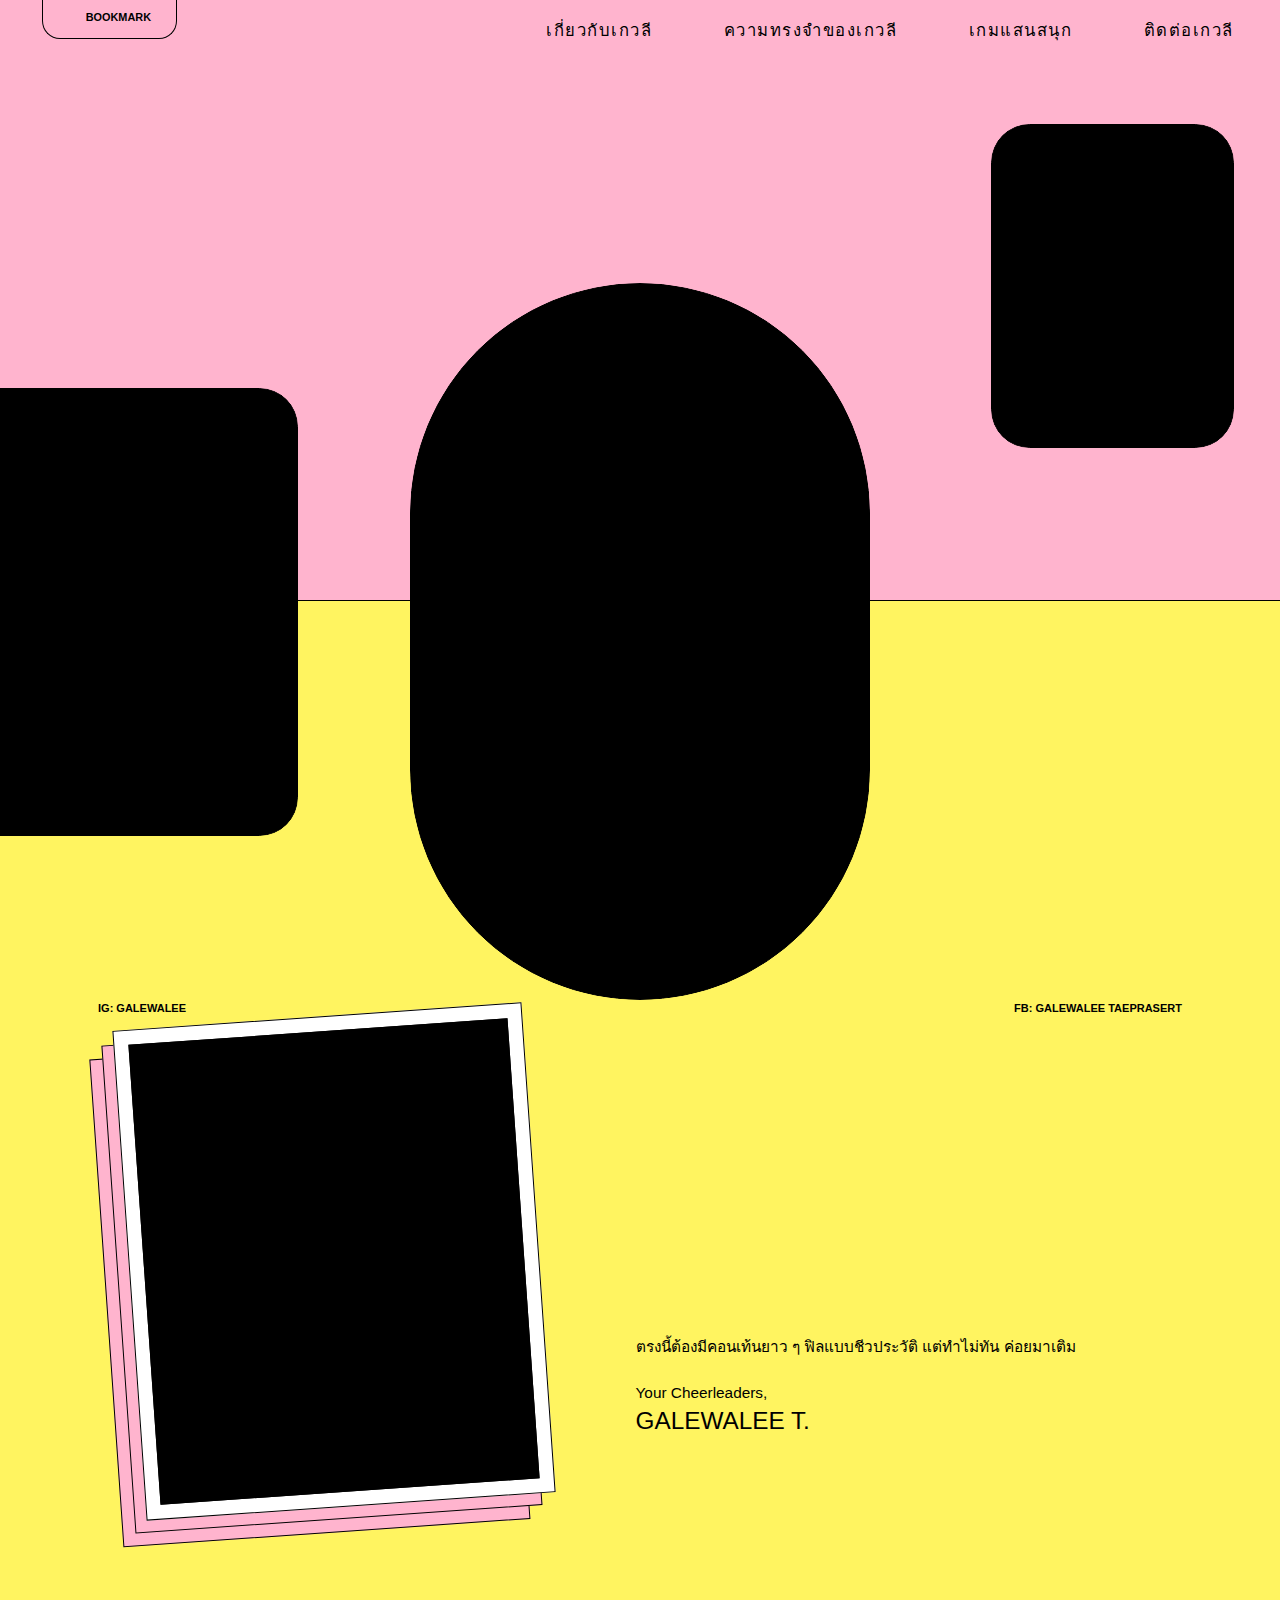
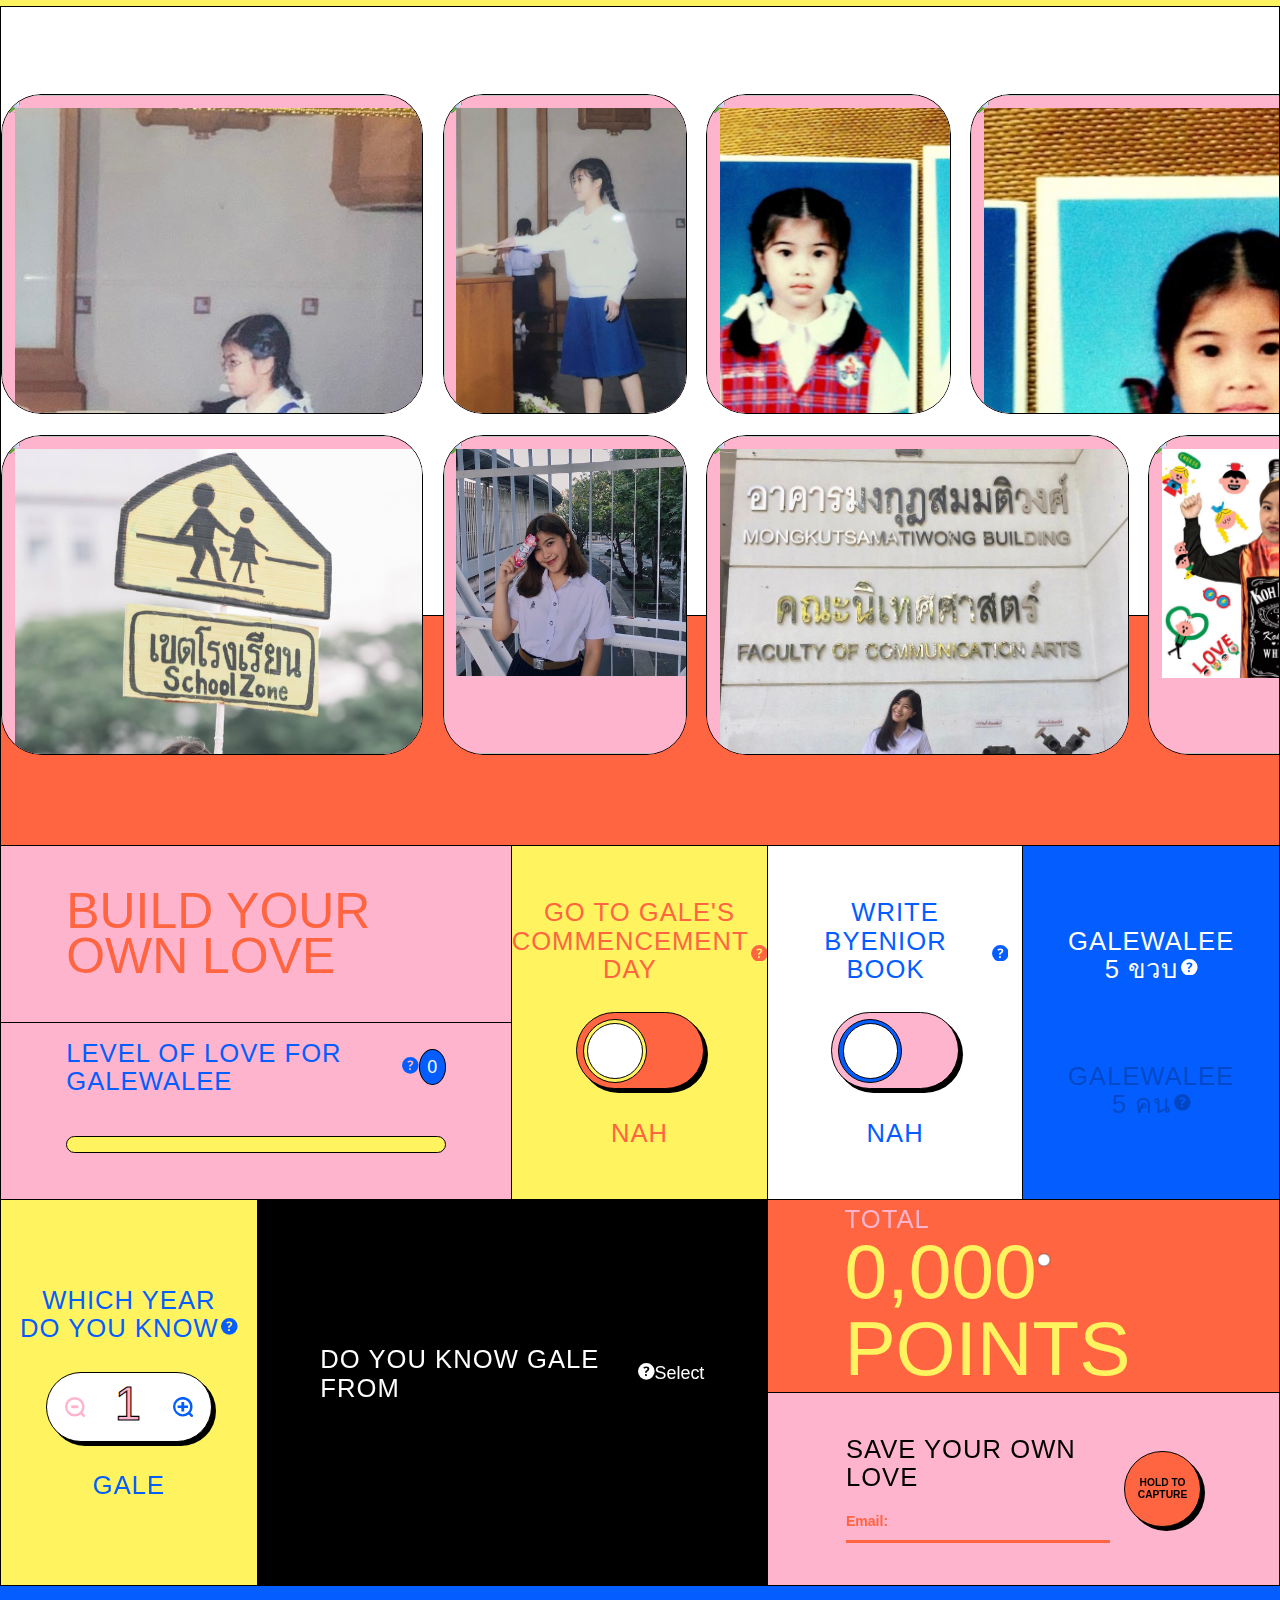
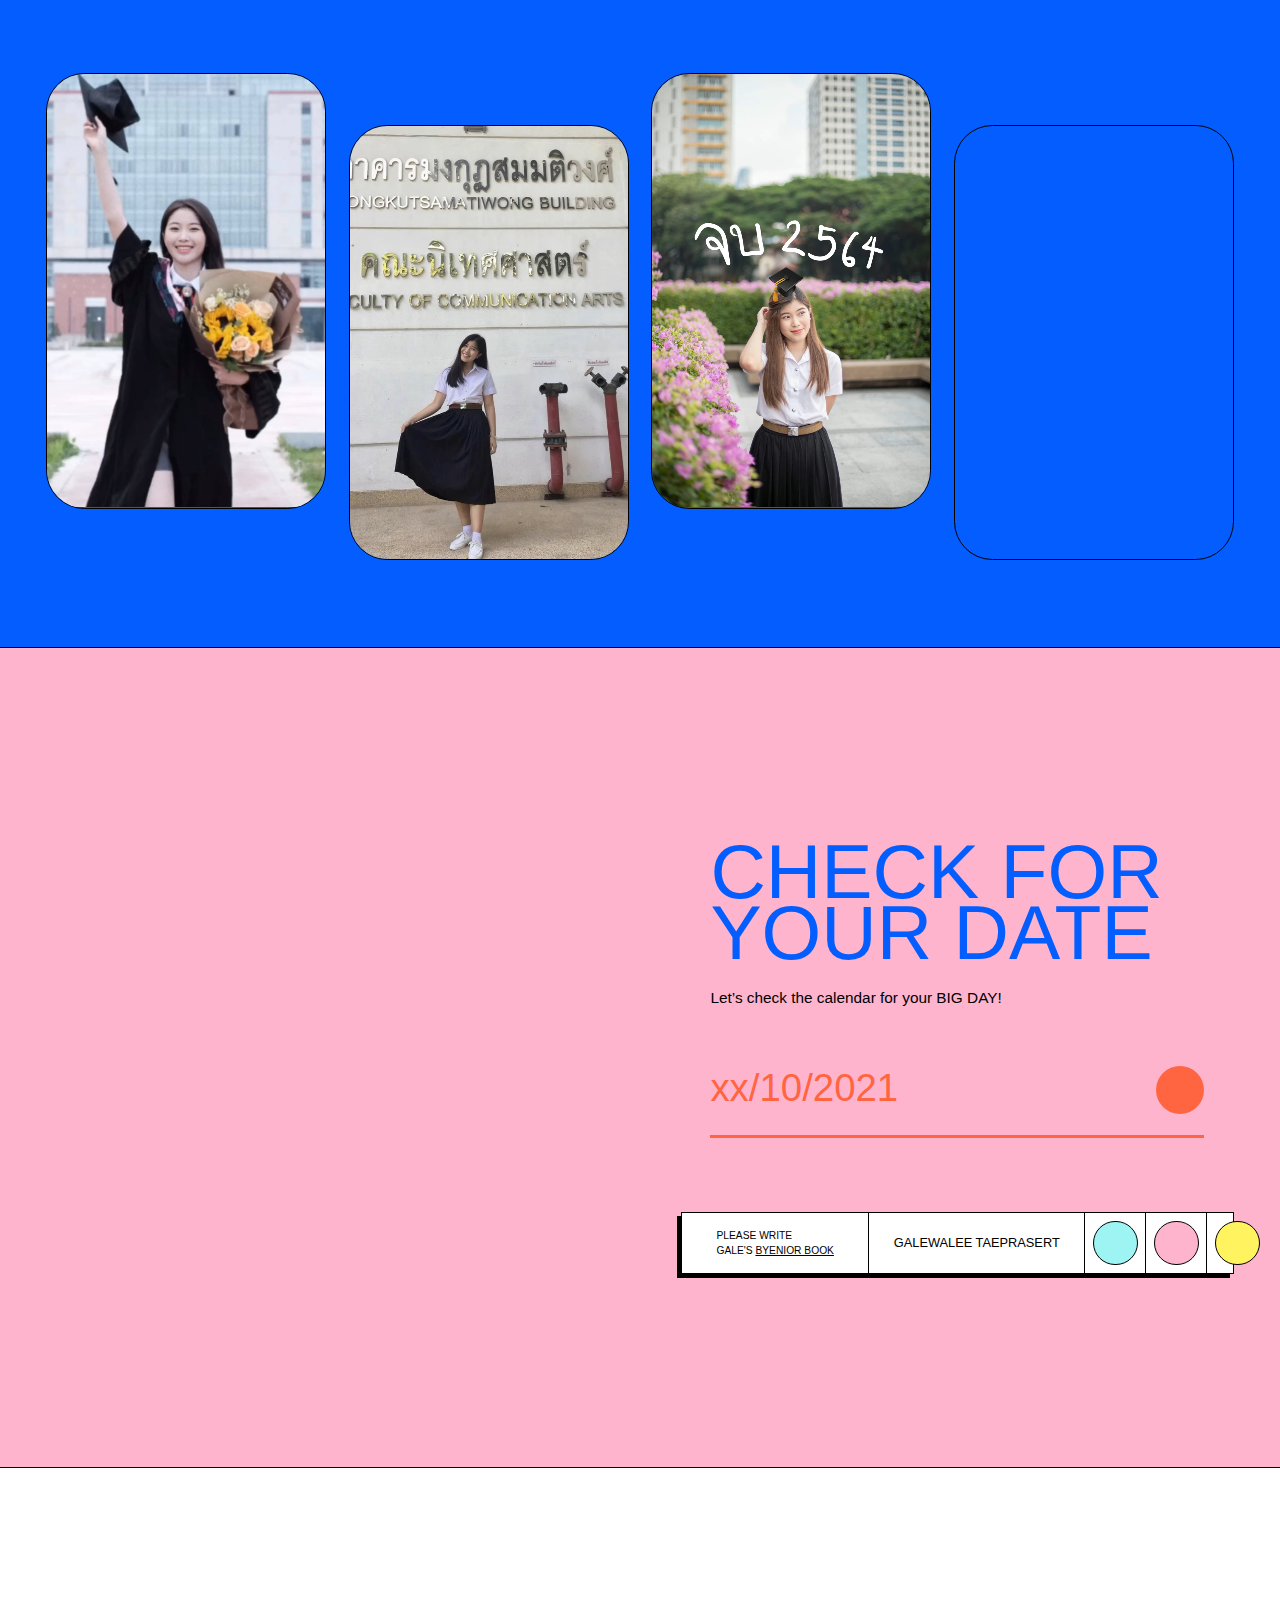
==== commit 22bab5e4: "again" ====
--- a/index.html
+++ b/index.html
@@ -705,7 +705,7 @@
                             <div class="about__img">
                                 <div class="about__img-shadow is--2"></div>
                                 <div href="#gallery" class="about__photo">
-                                    <div data-w-id="" data-animation-type="lottie" data-src="https://uploads-ssl.webflow.com/5fc3edc939e45606bb1beaed/5fc7bfc4d0039d7778d41875_mack-pouya-lottie.json" data-loop="0" data-direction="1" data-autoplay="0" data-is-ix2-target="1" data-renderer="svg" data-default-duration="0.65" data-duration="0" class="about__photo-lottie"></div>
+                                    <div data-w-id="" data-animation-type="lottie" data-src="" data-loop="0" data-direction="1" data-autoplay="0" data-is-ix2-target="1" data-renderer="svg" data-default-duration="0.65" data-duration="0" class="about__photo-lottie"></div>
                                     <div data-poster-url="https://raw.githubusercontent.com/jamessakda/LANDin.github.io/main/images/IMG_2441.jpg"  data-autoplay="true" data-loop="true" data-wf-ignore="true" class="about__video w-background-video w-background-video-atom">
                                         <video autoplay="" loop="" style="background-image:url(&quot;https://raw.githubusercontent.com/jamessakda/LANDin.github.io/main/images/IMG_2441.jpg&quot;)" muted="" playsinline="" data-wf-ignore="true" data-object-fit="cover">
                                             <source src="Untitled_Artwork_3.mp4" data-wf-ignore="true"/>
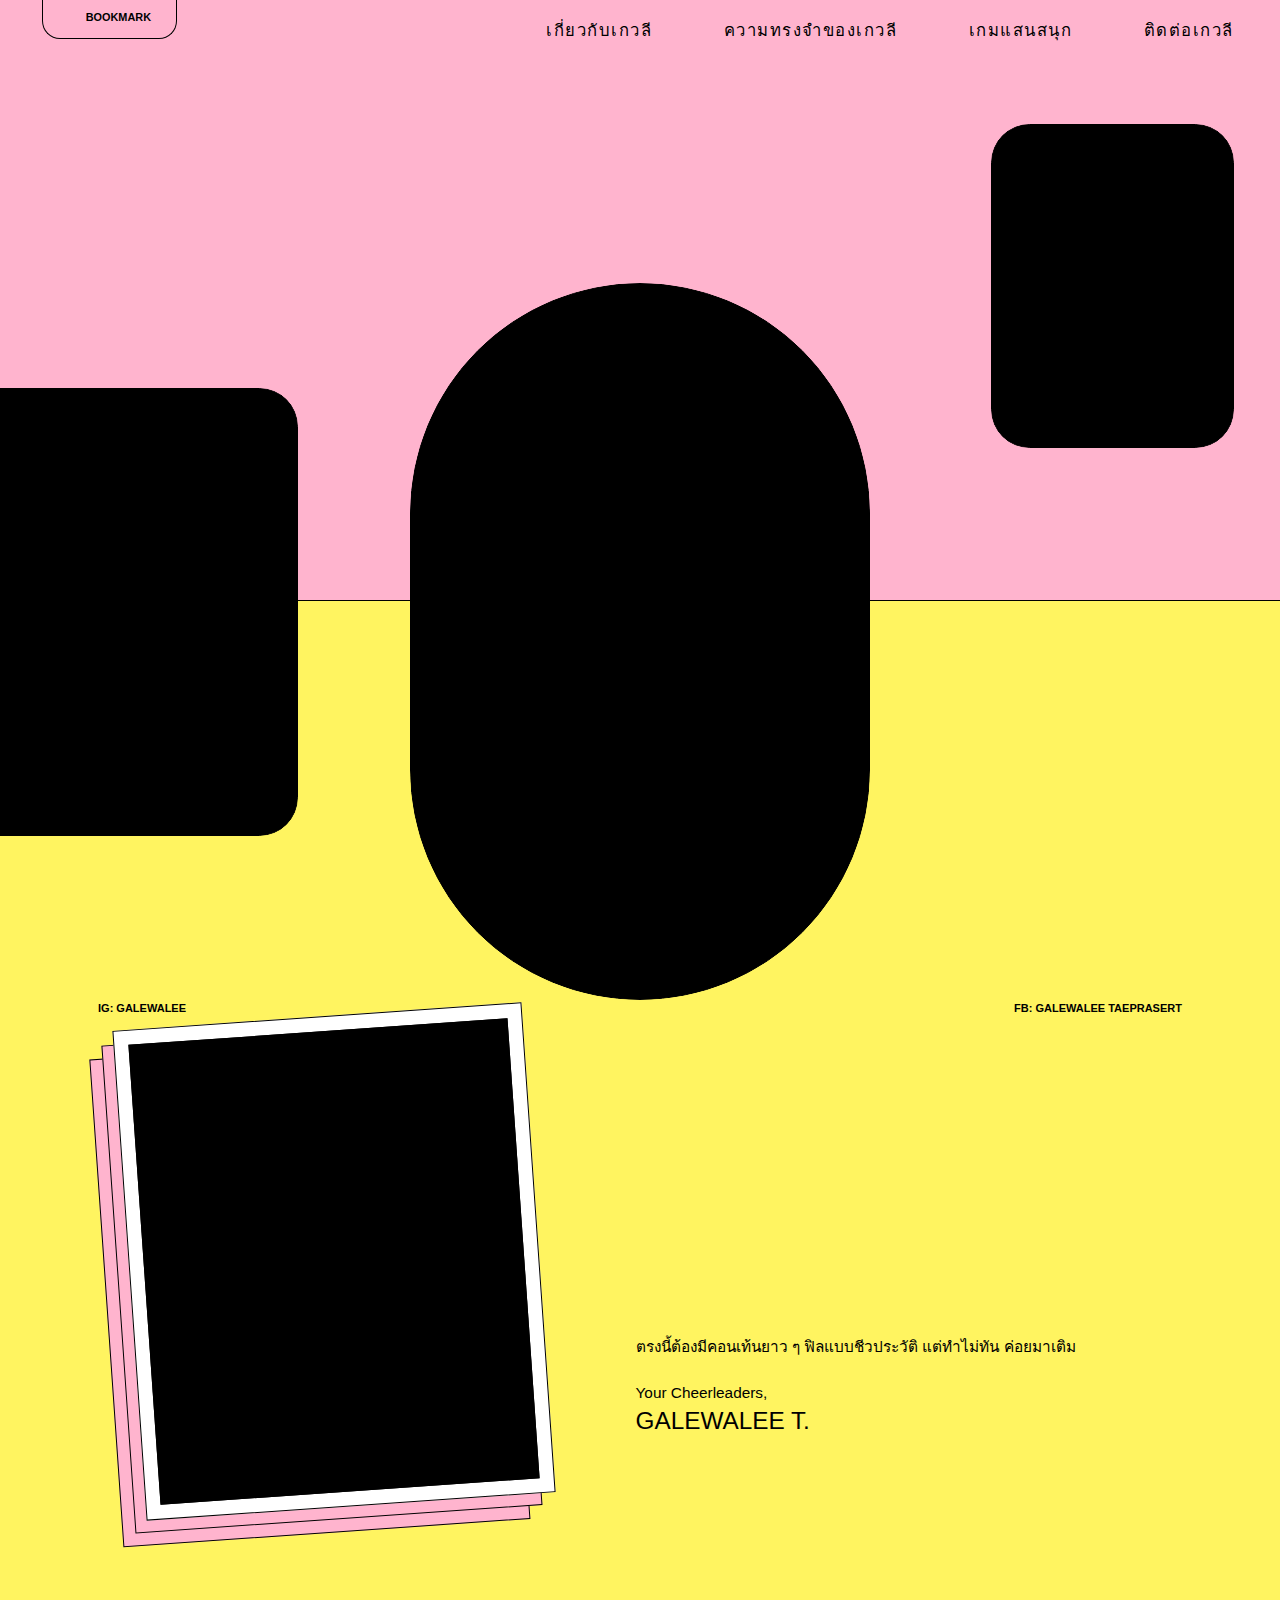
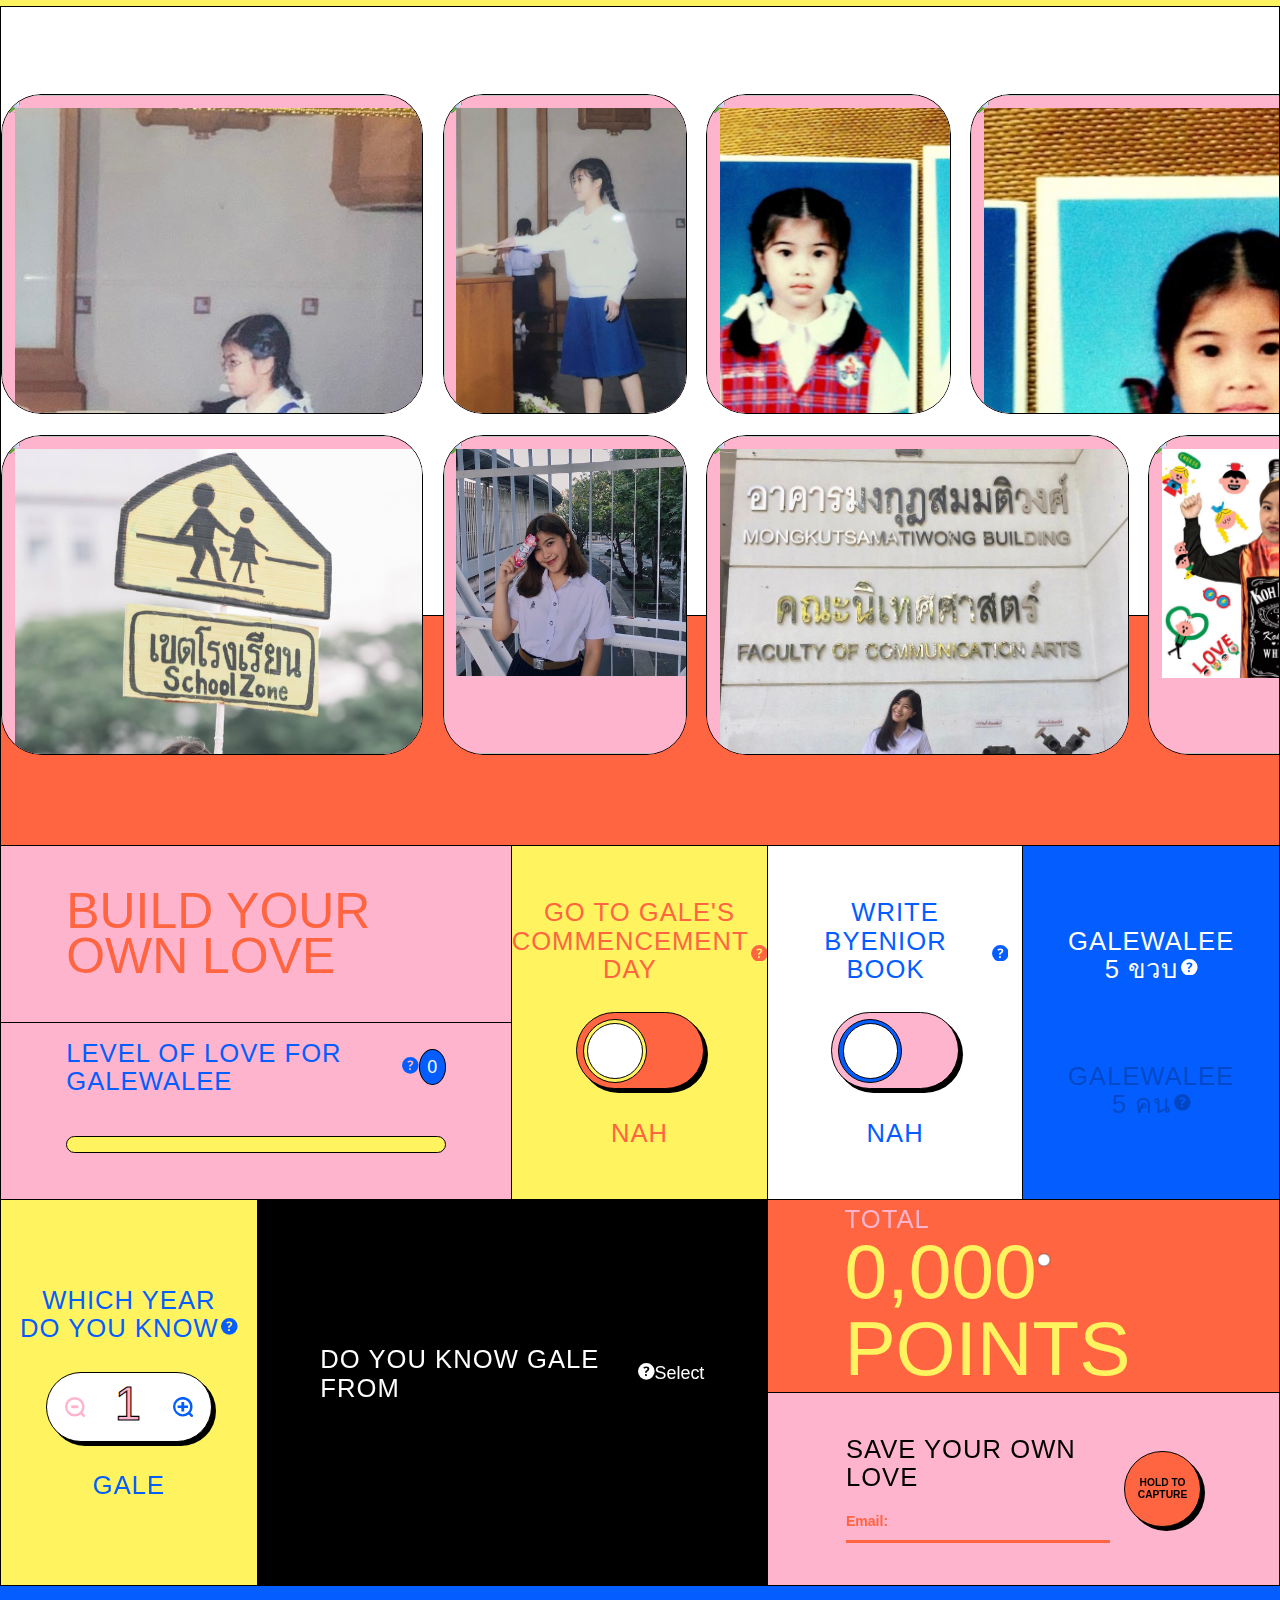
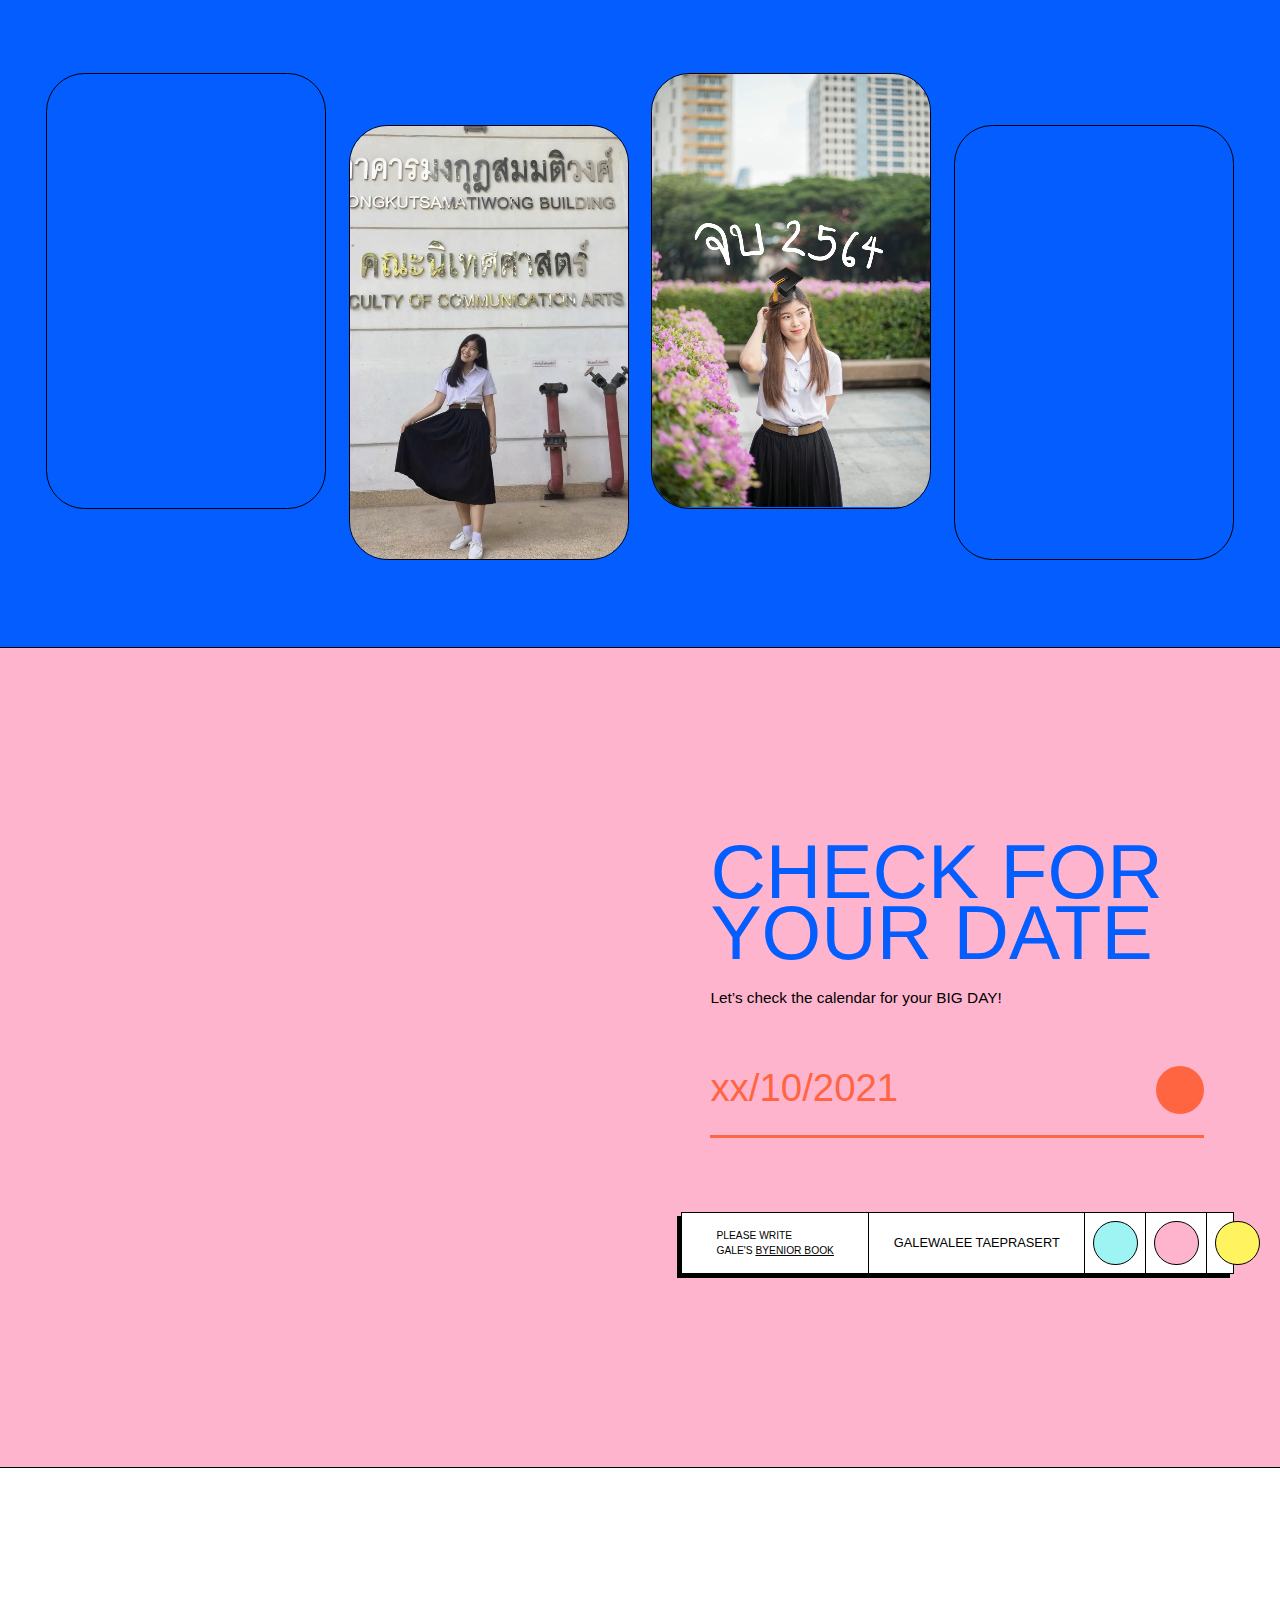
==== commit 73c3dbe5: "test2" ====
--- a/index.html
+++ b/index.html
@@ -705,7 +705,7 @@
                             <div class="about__img">
                                 <div class="about__img-shadow is--2"></div>
                                 <div href="#gallery" class="about__photo">
-                                    <div data-w-id="" data-animation-type="lottie" data-src="" data-loop="0" data-direction="1" data-autoplay="0" data-is-ix2-target="1" data-renderer="svg" data-default-duration="0.65" data-duration="0" class="about__photo-lottie"></div>
+                                    <!--<div data-w-id="47a5cb4c-a033-5576-a6c8-2c2cec20b785" data-animation-type="lottie" data-src="https://uploads-ssl.webflow.com/5fc3edc939e45606bb1beaed/5fc7bfc4d0039d7778d41875_mack-pouya-lottie.json" data-loop="0" data-direction="1" data-autoplay="0" data-is-ix2-target="1" data-renderer="svg" data-default-duration="0.65" data-duration="0" class="about__photo-lottie"></div>-->
                                     <div data-poster-url="https://raw.githubusercontent.com/jamessakda/LANDin.github.io/main/images/IMG_2441.jpg"  data-autoplay="true" data-loop="true" data-wf-ignore="true" class="about__video w-background-video w-background-video-atom">
                                         <video autoplay="" loop="" style="background-image:url(&quot;https://raw.githubusercontent.com/jamessakda/LANDin.github.io/main/images/IMG_2441.jpg&quot;)" muted="" playsinline="" data-wf-ignore="true" data-object-fit="cover">
                                             <source src="Untitled_Artwork_3.mp4" data-wf-ignore="true"/>
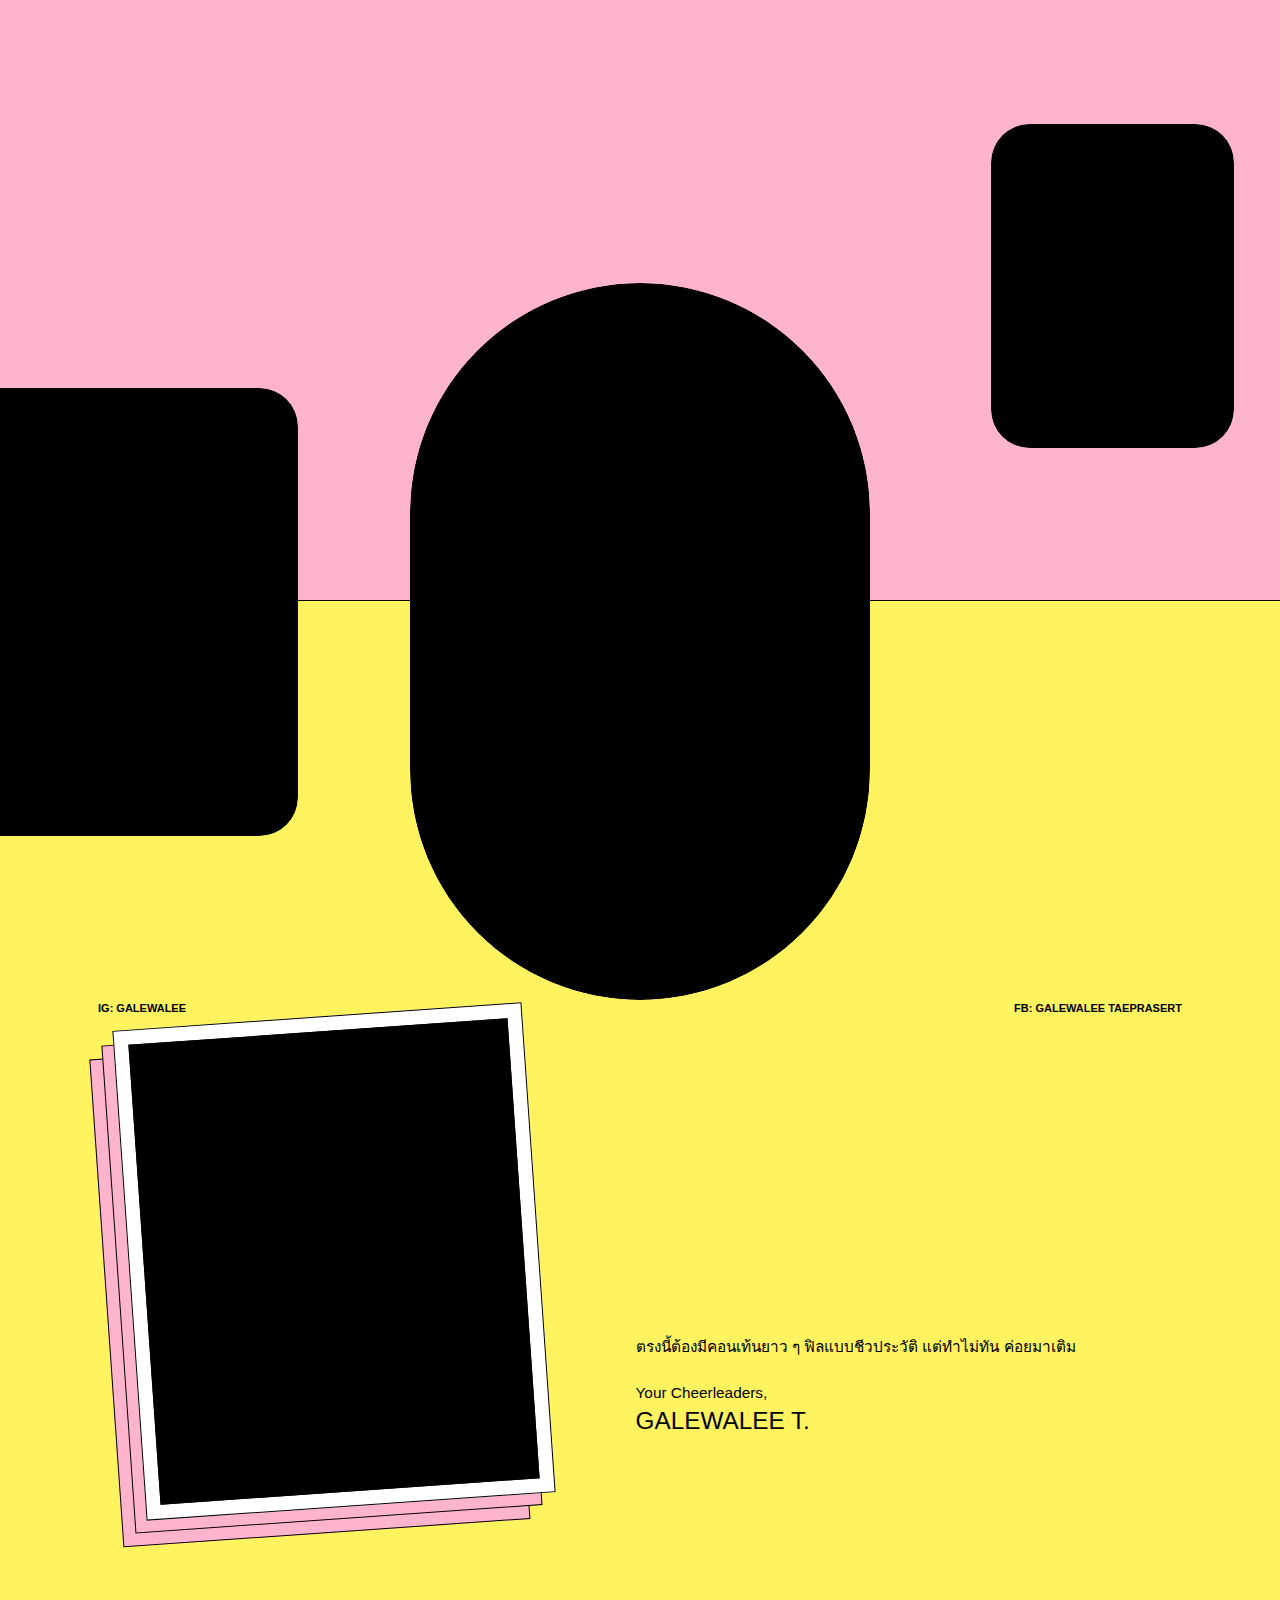
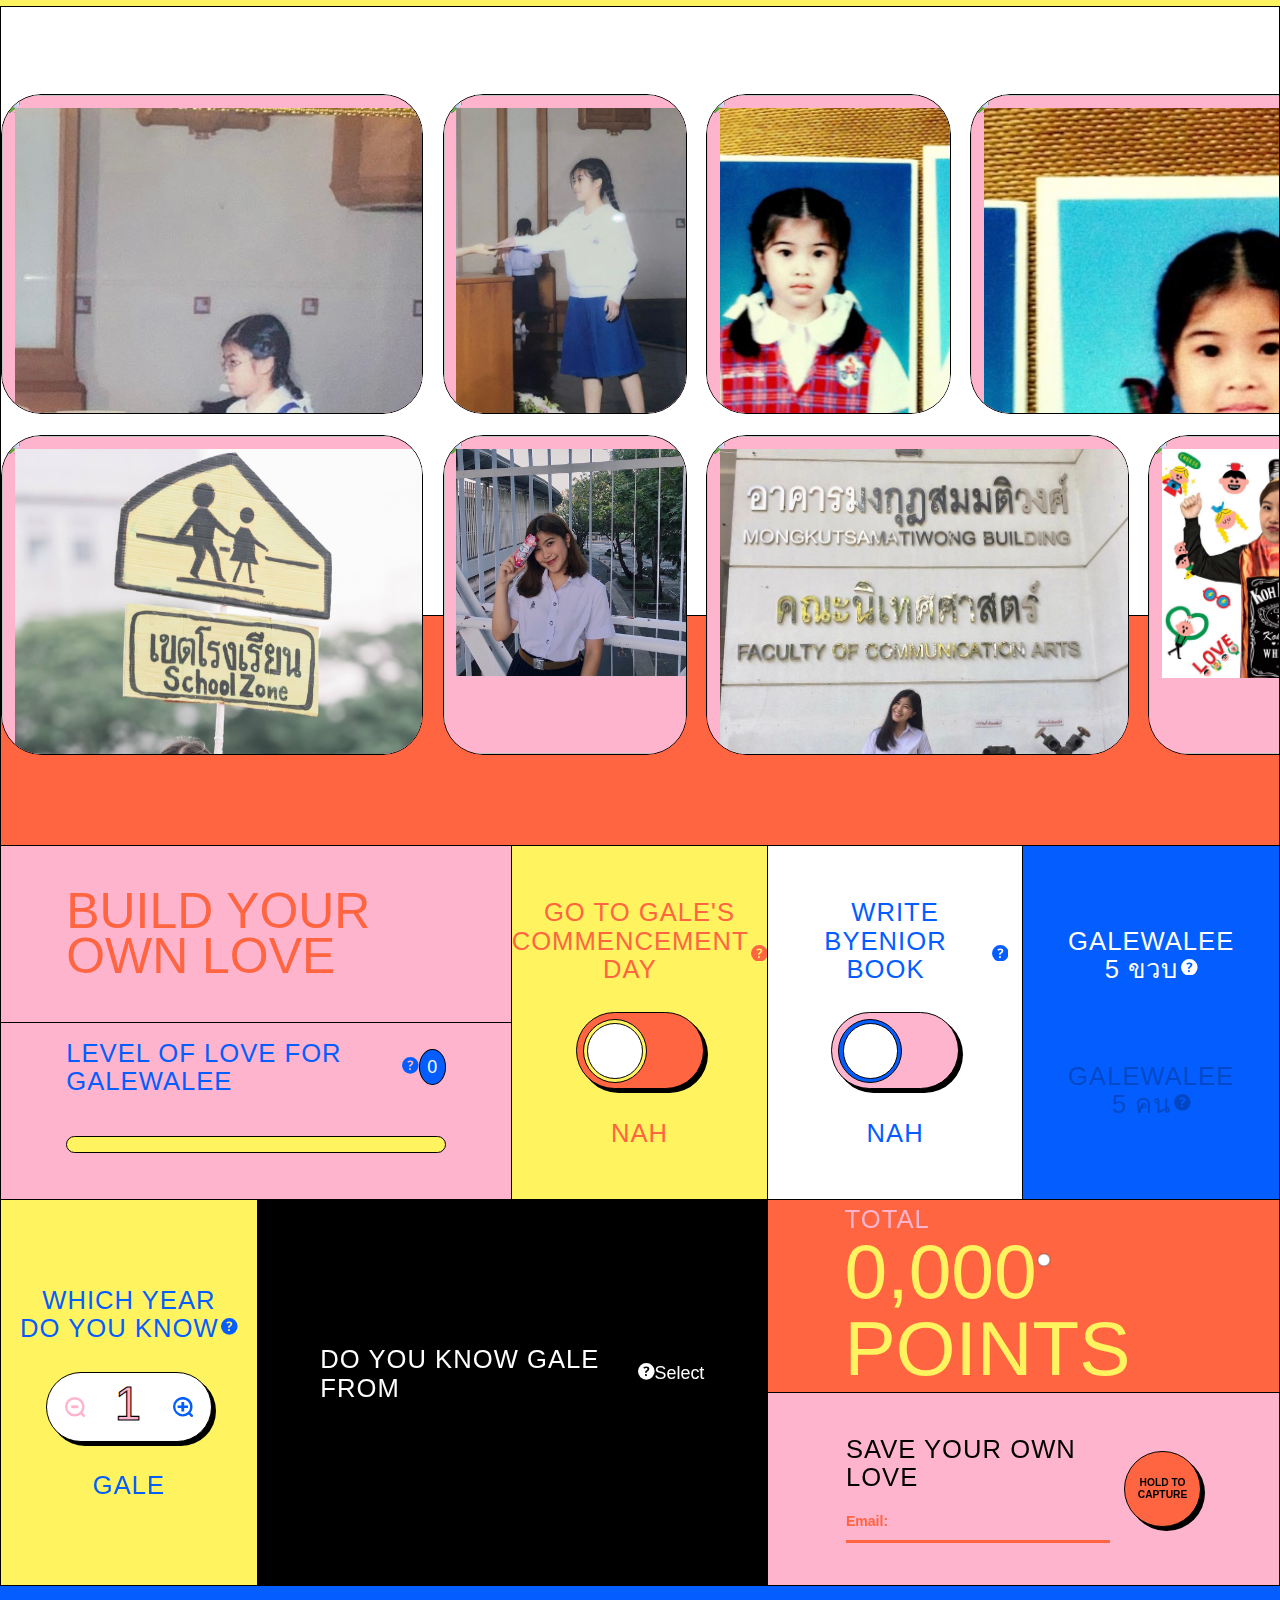
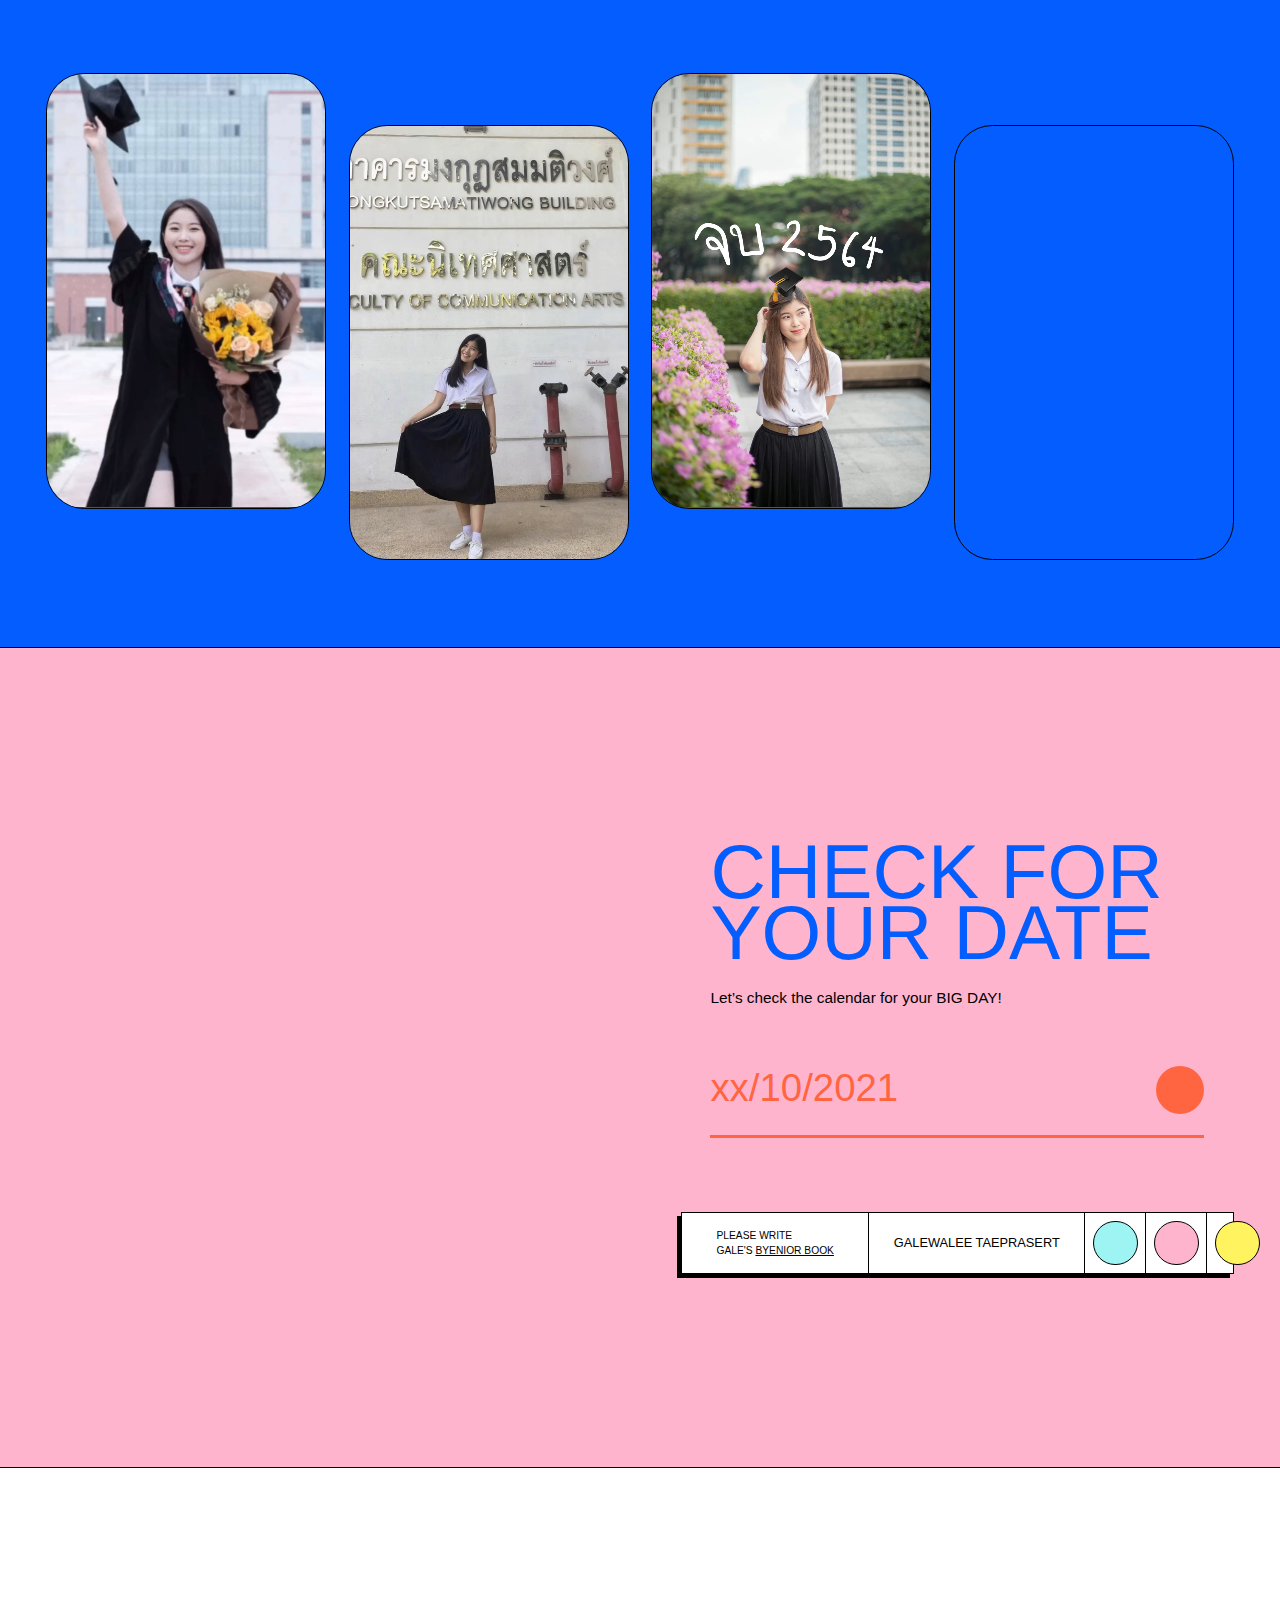
==== commit c5cb3f2a: "hide" ====
--- a/index.html
+++ b/index.html
@@ -551,7 +551,7 @@
                 }
                 </style>
             </div>
-            <div class="bookmark">
+            <!--<div class="bookmark">
                 <div class="bookmark__contain">
                     <div class="bookmark__form">
                         <div class="bookmark__form-box w-form">
@@ -620,7 +620,7 @@
                     </div>
                 </div>
             </nav>
-        </div>
+        </div>-->
 
         <section data-w-id="b71f1599-9742-ff86-736d-01c16d08b344" class="section is--loader">
             <div class="container is--loader">
